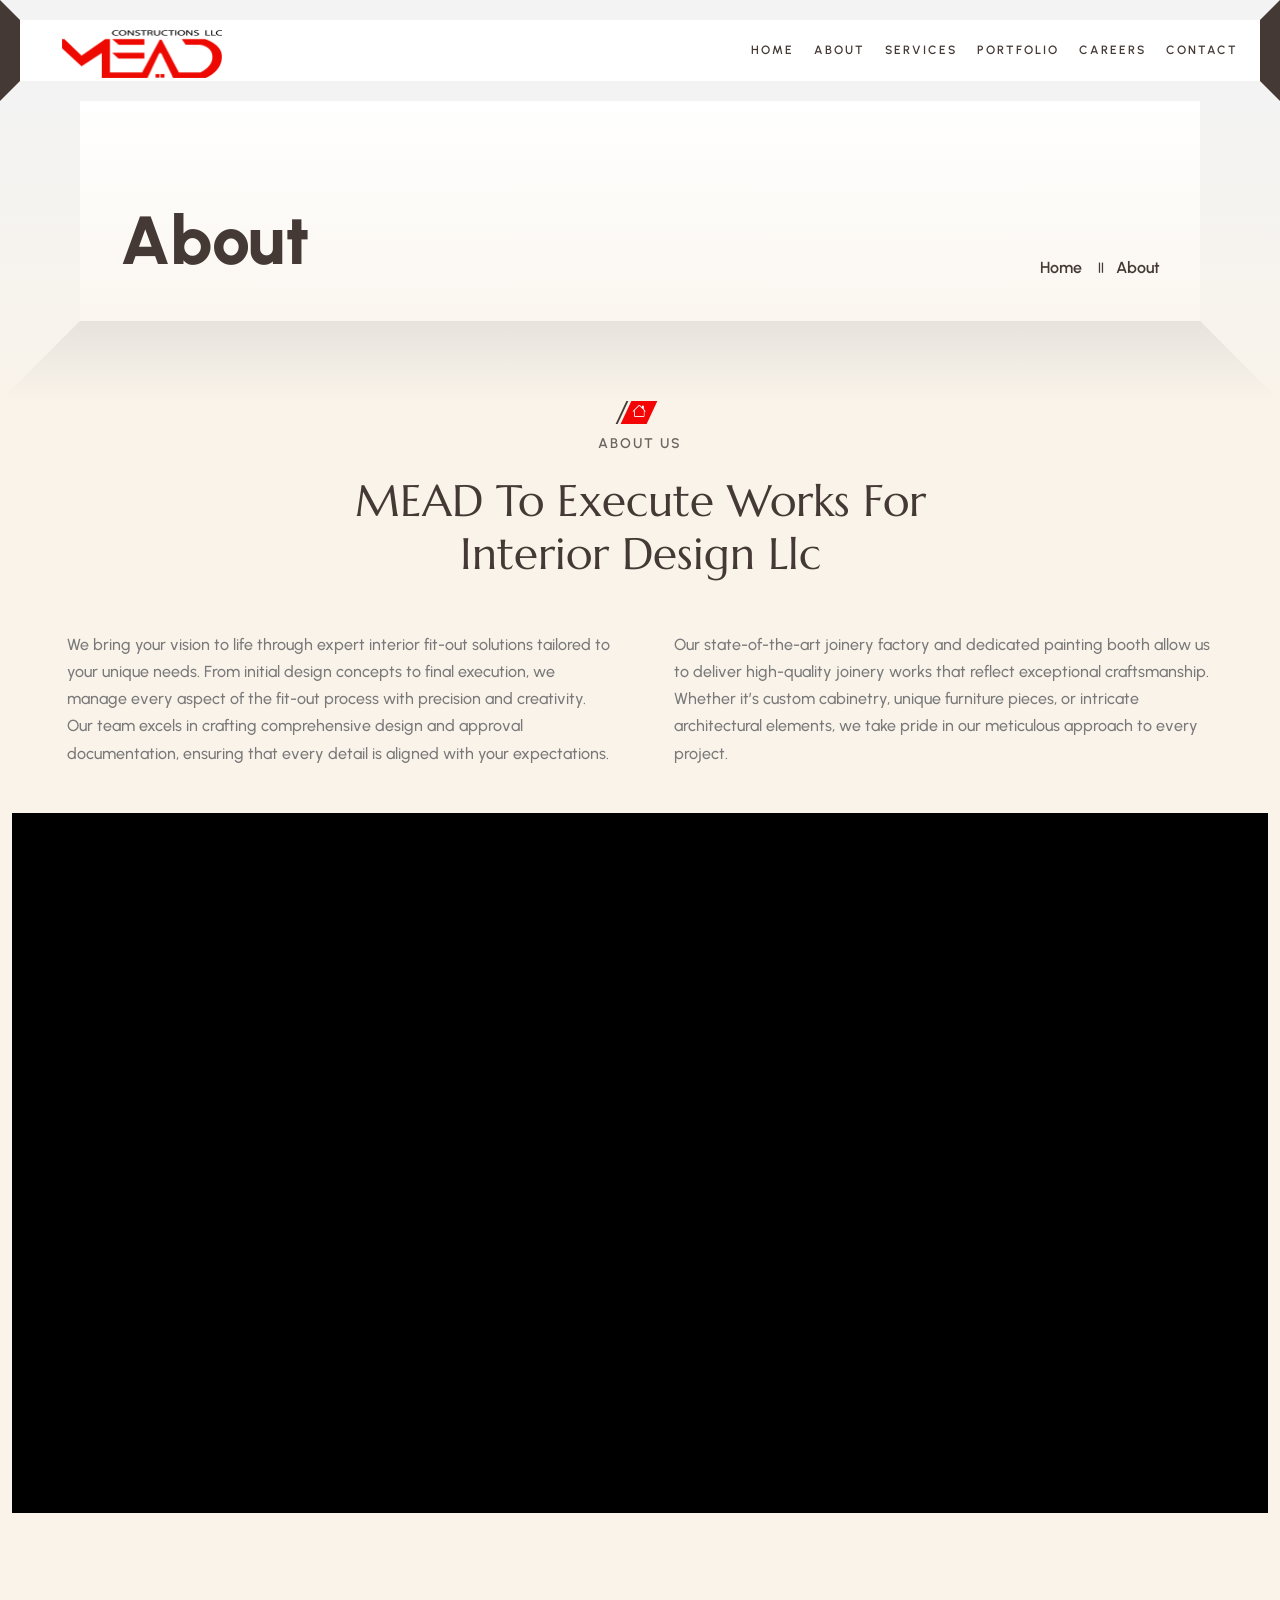
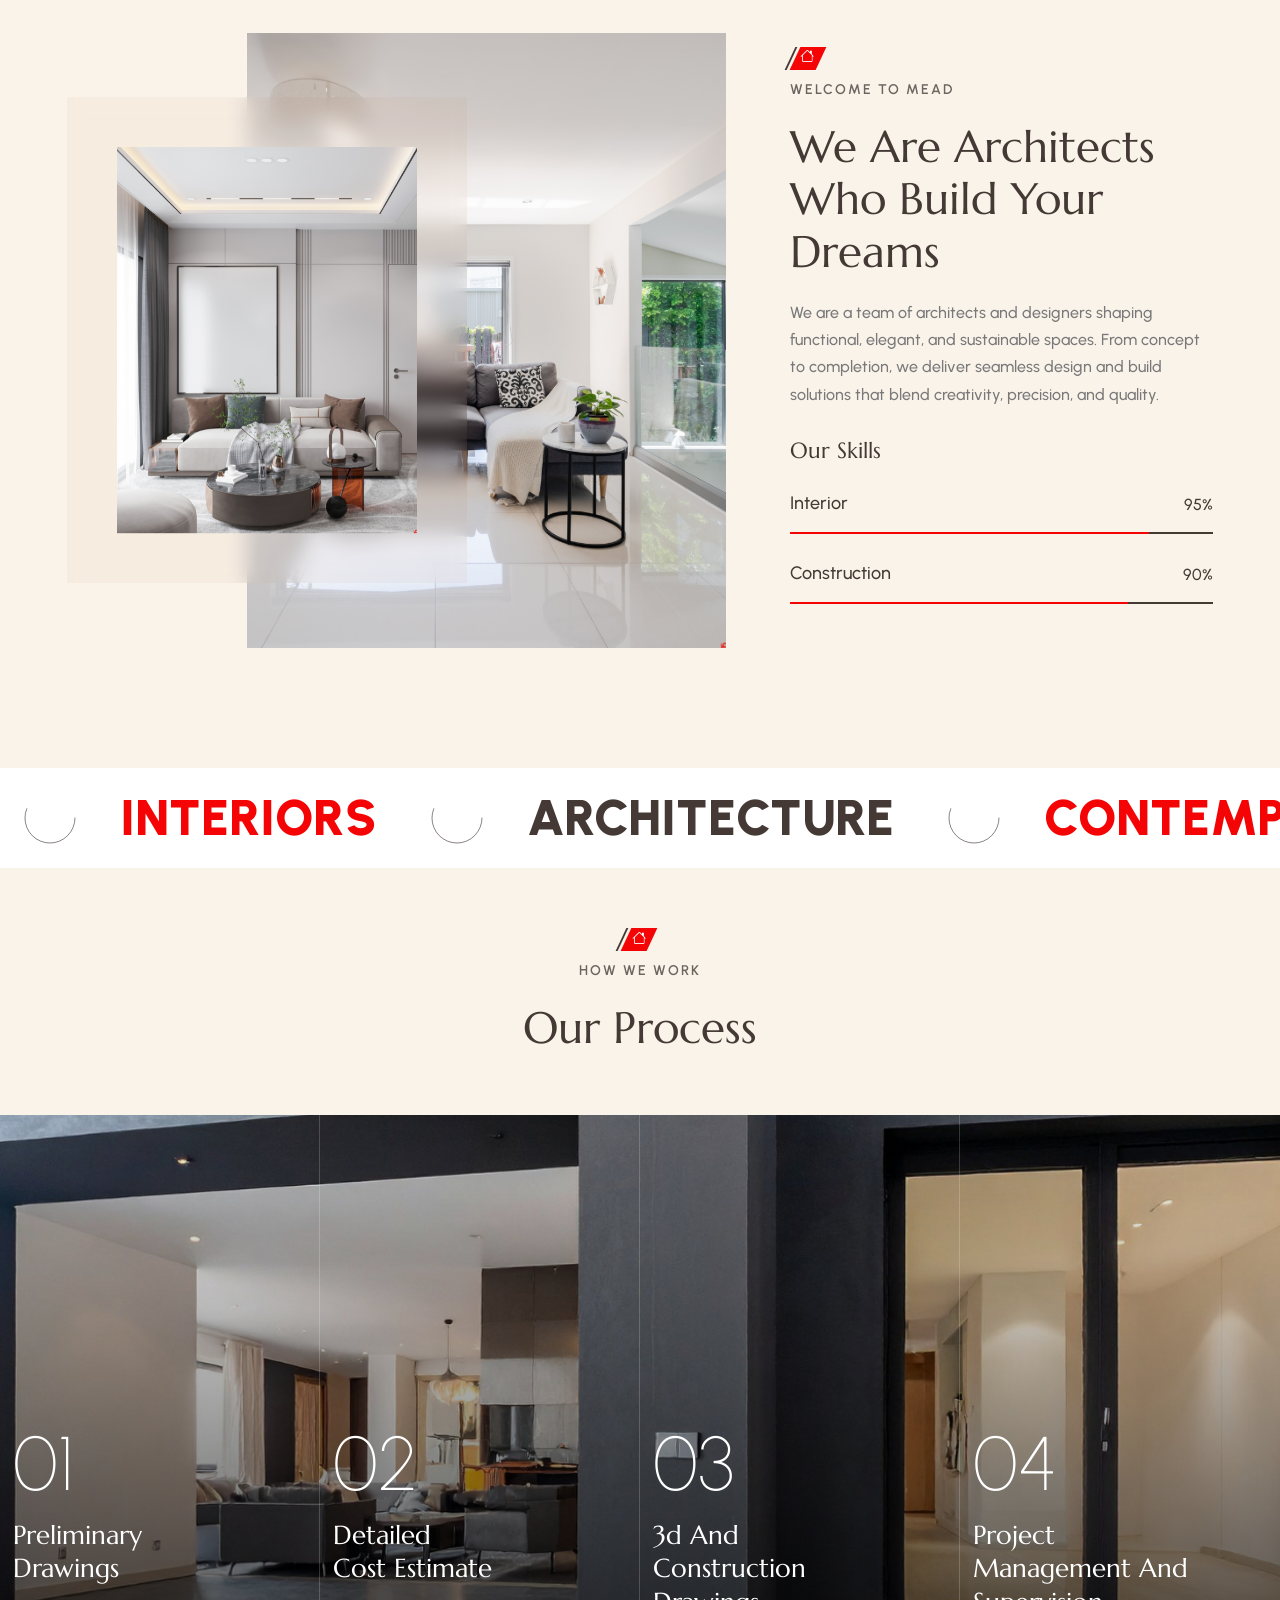
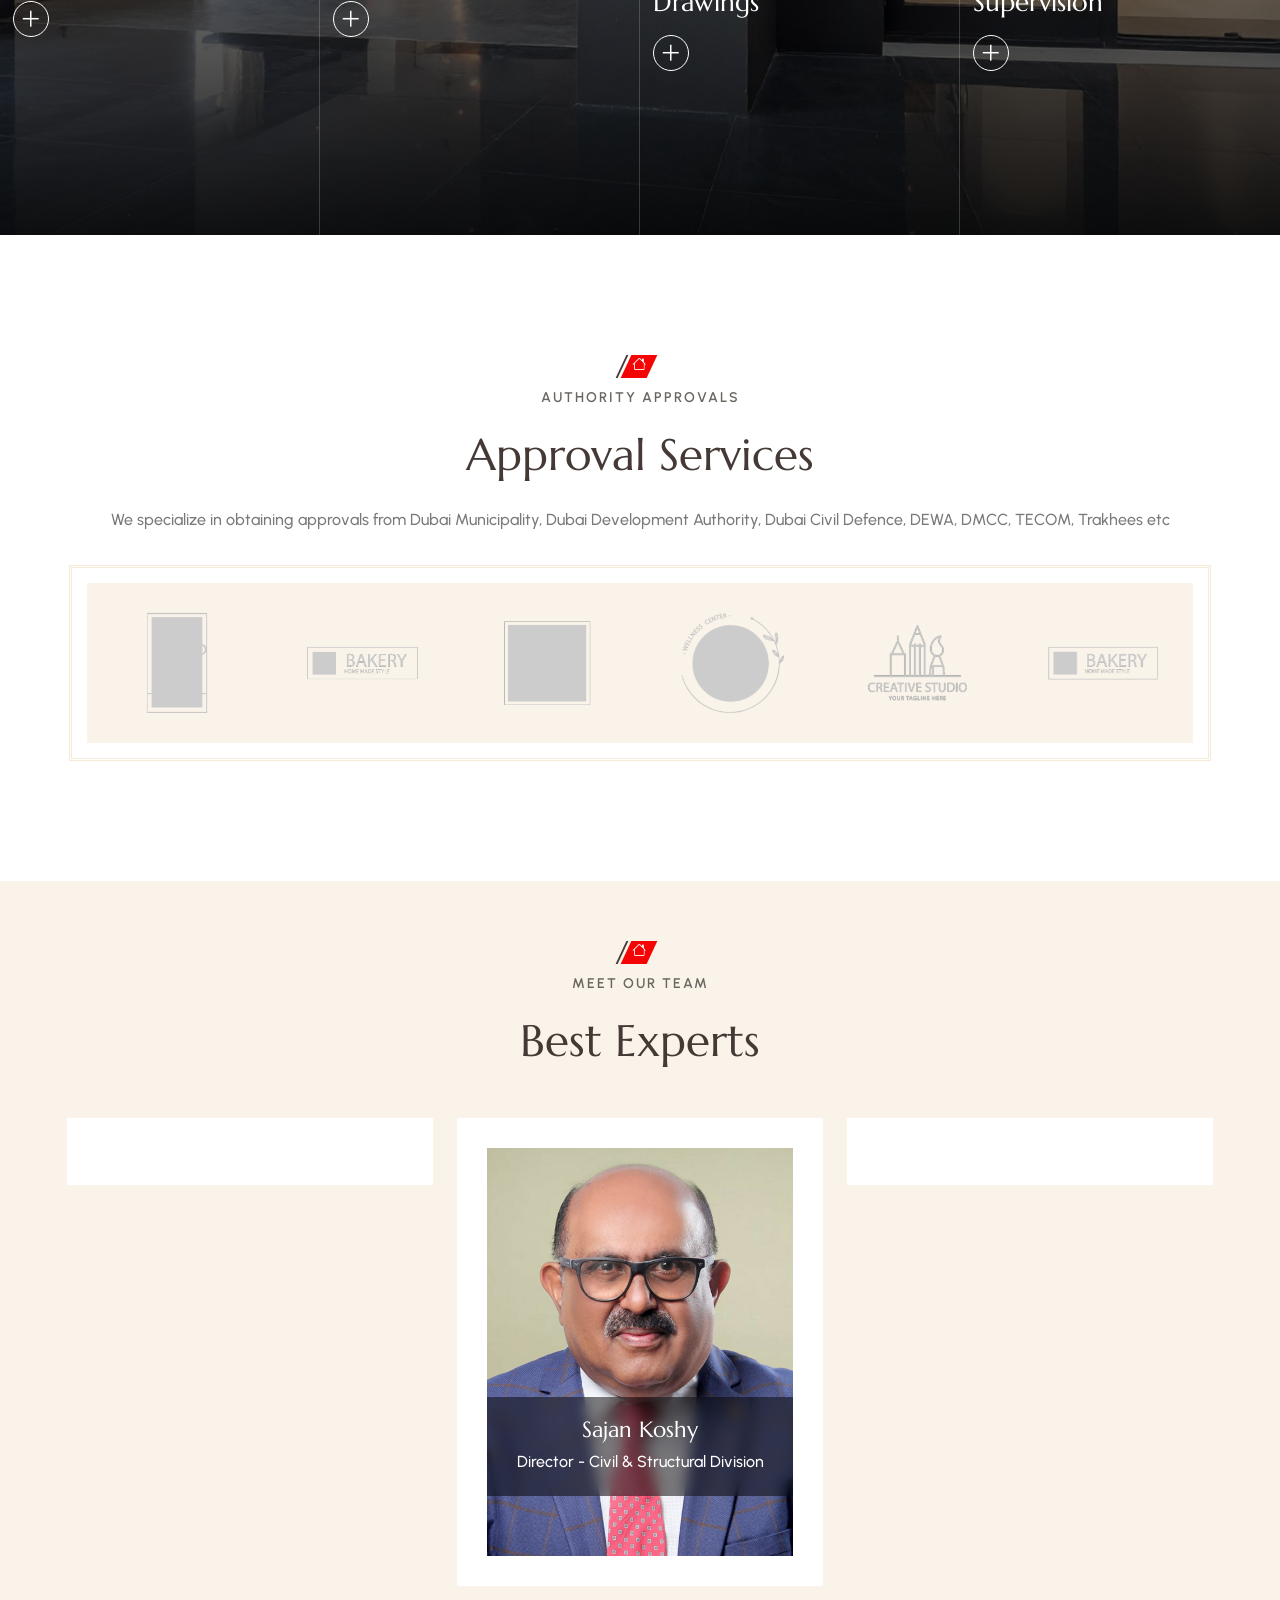
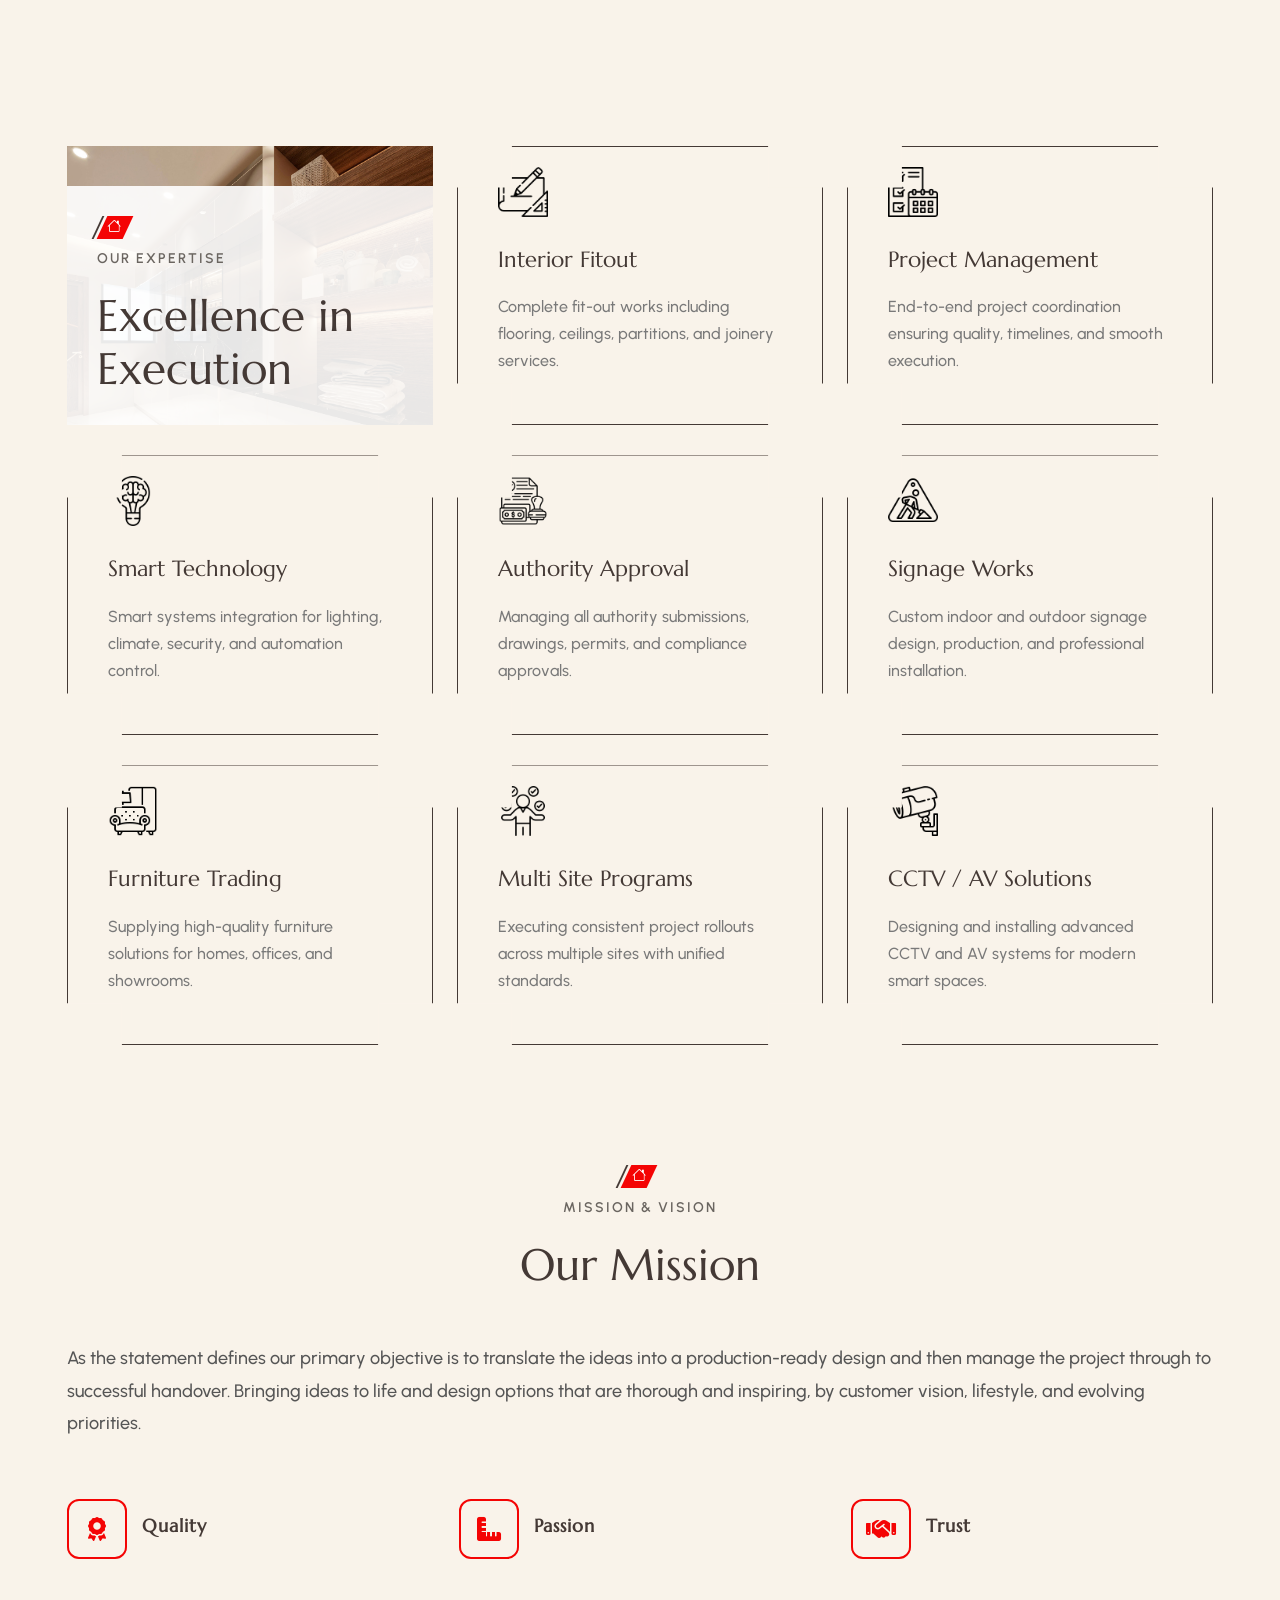
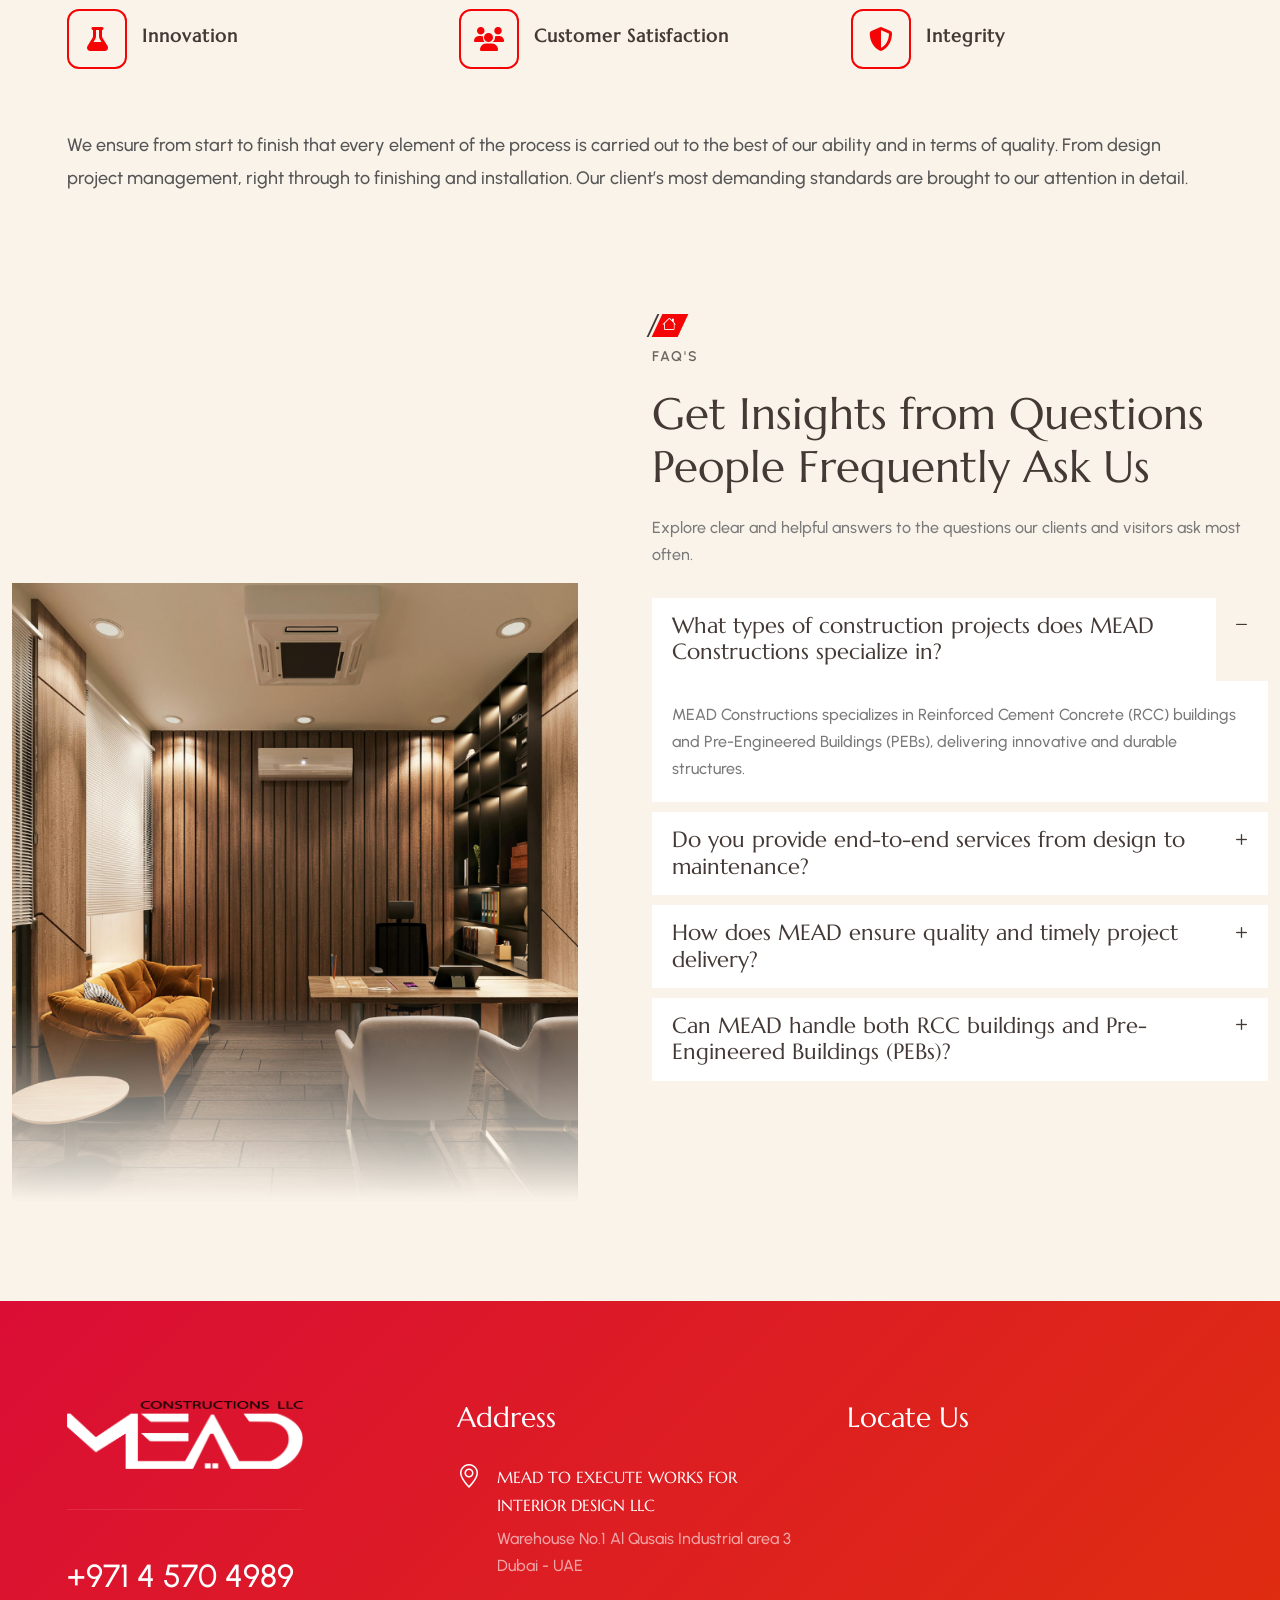
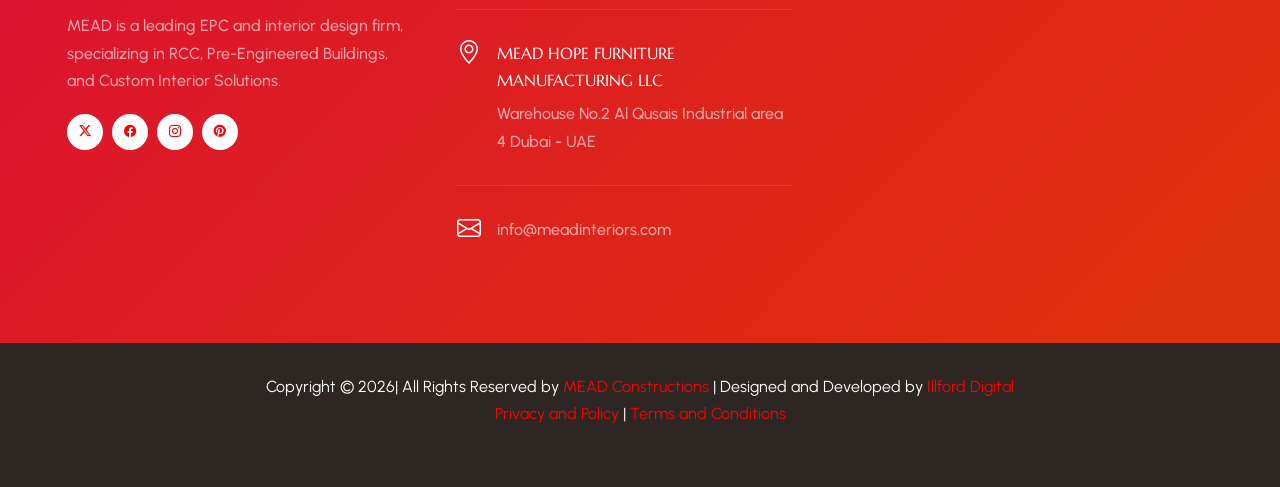
==== about.html @ 0c6e7ac3 "vommit" ====
<!DOCTYPE html>
<html lang="en">

<head>
    <!-- META -->
    <meta charset="utf-8">
    <meta http-equiv="X-UA-Compatible" content="IE=edge">
    <meta name="keywords" content="">
    <meta name="author" content="">
    <meta name="robots" content="">
    <meta name="description" content="">

    <!-- FAVICONS ICON -->
    <link rel="apple-touch-icon" sizes="180x180" href="images/apple-touch-icon-v2.png">
    <link rel="icon" type="image/png" sizes="32x32" href="images/favicon-32x32-v2.png">
    <link rel="icon" type="image/png" sizes="16x16" href="images/favicon-16x16.png">

    <!-- PAGE TITLE HERE -->
    <title>MEAD</title>

    <!-- MOBILE SPECIFIC -->
    <meta name="viewport" content="width=device-width, initial-scale=1">

    <link rel="stylesheet" href="css/bootstrap.min.css"><!-- BOOTSTRAP STYLE SHEET -->
    <link rel="stylesheet" href="css/font-awesome.min.css"><!-- FONTAWESOME STYLE SHEET -->
    <link rel="stylesheet" href="css/owl.carousel.min.css"><!-- OWL CAROUSEL STYLE SHEET -->
    <link rel="stylesheet" href="css/magnific-popup.min.css"><!-- MAGNIFIC POPUP STYLE SHEET -->
    <link rel="stylesheet" href="css/swiper-bundle.min.css"><!-- Link Swiper's CSS -->
    <link rel="stylesheet" href="css/style.css"><!-- MAIN STYLE SHEET -->
    <link rel="stylesheet" href="css/bootstrap-icons.css"><!-- BOOTSTRAP ICON STYLE SHEET -->
    <link rel="stylesheet" href="css/lc_lightbox.css"><!-- Lc light box popup -->
    <link rel="stylesheet" href="css/bootstrap-slider.min.css"><!-- Price Range Slider -->
<style>
    .loading-area{
    position: fixed;
    inset: 0;
    background: #ffffff;
    display: flex;
    align-items: center;
    justify-content: center;
    z-index: 9999;
}

/* remove absolute positioning */
.loading-pic{
    position: relative;
}

/* Spinner */
.loader{
    width: 50px;
    height: 50px;
    border: 5px solid #f3f3f3;
    border-top: 5px solid #e10600;
    border-radius: 50%;
    animation: spin 1s linear infinite;
}

@keyframes spin{
    0%{ transform: rotate(0deg); }
    100%{ transform: rotate(360deg); }
}

.icon-box-style-three-wrap .icon-box-style-three {
    padding: 20px 40px;
}

 @media (max-width: 1024px) {
    .heading .above, .heading .below {
        display: block;
                font-size: 30px;
    }

    .acd-bx.enabled .section:not(.open) h2.heading .above, .acd-bx.enabled .section:not(.open) h2.heading .below {
    display: block;
    }
}
</style>
</head>

<body>

    <!-- LOADING AREA START ===== -->
    <div class="loading-area">
        <div class="loading-box"></div>
        <div class="loading-pic">
            <div class="loader"></div>
        </div>
    </div>
    <!-- LOADING AREA  END ====== -->

    <!-- Curser Pointer -->
    <div class="cursor"></div>
    <div class="cursor2"></div>

    <div class="page-wraper">

        <!-- HEADER START -->
        <header class="sticky-header site-header header-style-2 mobile-sider-drawer-menu">
            <div class="main-bar-wraper  navbar-expand-lg">
                <div class="main-bar">

                    <div class="container-fluid clearfix">

                        <div class="logo-header">
                            <div class="logo-header-inner logo-header-one">
                                <a href="index.html">
                                    <img src="images/red-logo.png" alt="">
                                </a>
                            </div>
                        </div>


                        <ul class="company-site-info">
                            <li><i class="bi bi-phone"></i><a href="tel:+97145704989" style="cursor: pointer;">+971 4
                                    570 4989</a></li>
                            <li><i class="bi bi-envelope"></i><a href="mailto:info@meadinteriors.com"
                                    style="cursor: pointer;">info@meadinteriors.com</a></li>
                        </ul>


                        <!-- NAV Toggle Button -->
                        <button id="mobile-side-drawer" data-target=".header-nav" data-toggle="collapse" type="button"
                            class="navbar-toggler collapsed">
                            <span class="sr-only">Toggle navigation</span>
                            <span class="icon-bar icon-bar-first"></span>
                            <span class="icon-bar icon-bar-two"></span>
                            <span class="icon-bar icon-bar-three"></span>
                        </button>

                        <!-- MAIN Vav -->
                        <div class="nav-animation header-nav navbar-collapse collapse d-flex justify-content-end">

                             <ul class=" nav navbar-nav">
                                <li><a href="index.html">Home</a></li>
                                  <li><a href="about.html">About</a></li>
                              
                                        <!-- <li class="menu-arrow"><a href="services.html">Services</a></li> -->

                                   <!-- <li class="has-child"><a href="javascript:;">Interiors</a>
                                    <ul class="sub-menu">
                                        <li><a href="service-detail.html">Interior Design</a></li>
                                        <li><a href="service-detail.html">Smart Space</a></li>
                                      <li><a href="service-detail.html">Furnture</a></li>
                                      <li><a href="service-detail.html">Joinery</a></li>
                                    </ul>                                                                 
                                </li>
                                   <li class="has-child"><a href="javascript:;">Construction</a>
                                    <ul class="sub-menu">
                                        <li><a href="service-detail.html">Engineering, Procurement & Construction (EPC)</a></li>
                                        <li><a href="service-detail.html">Pre-Engineered Building (PEB) Systems</a></li>
                                        <li><a href="service-detail.html">Civil & Structural Works</a></li>
                                        <li><a href="service-detail.html">Architecture & Design</a></li>
                                        <li><a href="service-detail.html">Interior Design & Fit-Out</a></li>
                                        <li><a href="service-detail.html">Maintenance & Facility Management</a></li>
                                    </ul>                                                                 
                                </li> -->


                                 <li class="has-child">
                                    <a href="javascript:;">Services</a>
                                    <ul class="sub-menu">

                                        <li><a href="javascript:;">Interiors</a>
                                            <ul class="sub-menu">
                                                <li><a href="interiors.html#residential-interior-design">Residential Interior Design</a></li>
                                                <li><a href="interiors.html#commercial-interior-fit-outs">Commercial Interior Fit-Outs</a></li>
                                                  <li><a href="interiors.html#modular-kitchen-solutions">Modular Kitchen Solutions</a></li>
                                                    <li><a href="interiors.html#bedroom-and-wardrobe-design">Bedroom & Wardrobe Design</a></li>
                                                      <li><a href="interiors.html#false-ceiling-and-lighting-design">False Ceiling & Lighting Design</a></li>
                                                        <li><a href="interiors.html#renovation-and-remodeling-services">Renovation & Remodeling Services</a></li>
                                            </ul>
                                        </li>

                                        <li><a href="javascript:;">Constructions</a>
                                            <ul class="sub-menu">
                                                <li><a href="constructions.html#residential-construction">Residential Construction</a></li>
                                                <li><a href="constructions.html#commercial-construction">Commercial Construction</a></li>
                                                   <li><a href="constructions.html#turnkey-construction-projects">Turnkey Construction Projects</a></li>
                                                      <li><a href="constructions.html#structural-and-civil-works">Structural & Civil Works</a></li>
                                                         <li><a href="constructions.html#renovation-and-extension-projects">Renovation & Extension Projects</a></li>
                                                       <li><a href="constructions.html#project-management-and-consulting">Project Management & Consulting</a></li>
                                            </ul>
                                        </li>                                              
                                    </ul>                                
                                </li>



                                <li><a href="project.html">Portfolio</a></li>
                                <li><a href="career.html">Careers</a></li>
                                
                                <li><a href="contact.html">Contact</a></li>

                                </ul>
                                </div>




                                    <!-- SITE Search -->
                                    <div id="search">
                                        <span class="close-btn">X</span>
                                        <form role="search" id="searchform" action="/search" method="get"
                                            class="radius-xl">
                                            <div class="input-group">
                                                <input class="form-control" value="" name="q" type="search"
                                                    placeholder="Search...">
                                                <span class="input-group-append">
                                                    <button type="button" class="search-btn">
                                                        <i class="bi bi-search"></i>
                                                    </button>
                                                </span>
                                            </div>
                                        </form>
                                    </div>

                        </div>

                    </div>
                </div>
                <!-- Sidebar popup Item -->
                <!-- <div class="xs-sidebar-group info-group">
                <div class="xs-overlay xs-bg-black"></div>
                <div class="xs-sidebar-widget">

                    <div class="sidebar-widget-container">
                        <div class="widget-heading">
                            <a href="#" class="close-side-widget">
                                <i class="bi bi-x-square-fill"></i>
                            </a>
                        </div>

                        <div class="sidebar-textwidget"> -->

                <!-- Sidebar Info Content -->
                <!-- <div class="sidebar-info-contents">
                                <div class="content-inner">
                                    <div class="content-box">

                                        <div class="cart-dropdown-item-wraper">
                                            <div class="nav-cart-content">
                                                
                                                <div class="nav-cart-items">
                                                    <div class="nav-cart-item">
                                                        <div class="nav-cart-item-image">
                                                            <a href="shop-detail.html"><img src="images/cart/pic-1.jpg" alt="p-1"></a>
                                                        </div>
                                                        <div class="nav-cart-item-desc">
                                                            <span class="nav-cart-item-price"><strong>2</strong> x $ 19.99</span>
                                                            <a href="shop-detail.html">Potted plants with shelf and chair</a>
                                                            <a href="shop-detail.html" class="nav-cart-item-quantity radius-sm">x</a>
                                                        </div>
                                                    </div>
                                                    <div class="nav-cart-item">
                                                        <div class="nav-cart-item-image">
                                                            <a href="shop-detail.html"><img src="images/cart/pic-2.jpg" alt="p-2"></a>
                                                        </div>
                                                        <div class="nav-cart-item-desc">
                                                            <span class="nav-cart-item-price"><strong>1</strong> x $ 24.99</span>
                                                            <a href="shop-detail.html">Elegant plants decoration vase</a>
                                                            <a href="shop-detail.html" class="nav-cart-item-quantity radius-sm">x</a>
                                                        </div>
                                                    </div>
                                                    <div class="nav-cart-item">
                                                        <div class="nav-cart-item-image">
                                                            <a href="shop-detail.html"><img src="images/cart/pic-3.jpg" alt="p-1"></a>
                                                        </div>
                                                        <div class="nav-cart-item-desc">
                                                            <span class="nav-cart-item-price"><strong>2</strong> x $ 19.99</span>
                                                            <a href="shop-detail.html">Round plants decoration vase</a>
                                                            <a href="shop-detail.html" class="nav-cart-item-quantity radius-sm">x</a>
                                                        </div>
                                                    </div>
                                                    <div class="nav-cart-item">
                                                        <div class="nav-cart-item-image">
                                                            <a href="shop-detail.html"><img src="images/cart/pic-4.jpg" alt="p-2"></a>
                                                        </div>
                                                        <div class="nav-cart-item-desc">
                                                            <span class="nav-cart-item-price"><strong>1</strong> x $ 24.99</span>
                                                            <a href="shop-detail.html">Plant pot on stairs interior design</a>
                                                            <a href="shop-detail.html" class="nav-cart-item-quantity radius-sm">x</a>
                                                        </div>
                                                    </div>
                                                </div>

                                                <div class="nav-cart-title p-tb10 p-lr15 d-flex">
                                                    <h4  class="m-a0">Subtotal:</h4>
                                                    <h5 class="m-a0">$67.97</h5>
                                                </div>

                                                <div class="nav-cart-action d-flex justify-content-start">
                                                    <a href="shop-detail.html" class="site-button">View Cart</a>
                                                    <a href="shop-detail.html" class="site-button-secondry" >Checkout </a>
                                                </div>

                                            </div>
                                        </div> 
                                        
                                    </div>
                                </div>
                            </div> -->

                <!-- </div>

                    </div>
                </div>
            </div> -->
                <!--End Sidebar popup Item -->
        </header>
        <!-- HEADER END -->


        <!-- CONTENT START -->
        <div class="page-content">

            <!-- INNER PAGE BANNER -->
            <div class="wt-bnr-inr overlay-wraper bg-center">
                <div class="overlay-main innr-bnr-olay"></div>
                <div class="wt-bnr-inr-entry">
                    <div class="banner-title-outer">
                        <div class="banner-title-name">
                            <h2 class="wt-title">About</h2>
                        </div>
                        <!-- BREADCRUMB ROW -->
                        <div>
                            <ul class="wt-breadcrumb breadcrumb-style-2">
                                <li><a href="index.html">Home</a></li>
                                <li>About</li>
                            </ul>
                        </div>
                    </div>
                    <!-- BREADCRUMB ROW END -->
                </div>
            </div>
            <!-- INNER PAGE BANNER END -->

            <!--About Some info Sction-->
            <div class="twm-abt2-s-info">

                          <div class="container">
                    <!-- TITLE START-->
                    <div class="section-head center wt-small-separator-outer">
                        <div class="wt-small-separator site-text-primary">
                            <i class="bi bi-house"></i>
                            <div>About Us</div>
                        </div>
                        <h2 class="wt-title title_split_anim">MEAD To Execute Works For Interior Design Llc</h2>
                    </div>
                    <!-- TITLE END-->
                </div>
<style>
    .twm-abt2-certi-info{
            padding: 0;    padding-bottom: 30px;
    }

    @media only screen and (max-width: 768px) {

        .twm-abt2-s-info {
        padding: 20px 12px;
    }

    .about-max-two-position{
        display: none;
    }

}
</style>

                <div class="container">
                    <div class="twm-abt2-certi-info">
                        <!-- <h2 class="title">Our Company</h2> -->
                        <div class="twm-abt2-certi-info-detail">
                            <p>We bring your vision to life through expert interior fit-out solutions tailored to your unique needs. From initial design
concepts to final execution, we manage every aspect of the fit-out process with precision and creativity. Our team
excels in crafting comprehensive design and approval documentation, ensuring that every detail is aligned with your
expectations.
                            </p>
                            <p>Our state-of-the-art joinery factory and dedicated painting booth allow us to deliver high-quality joinery works that
reflect exceptional craftsmanship. Whether it’s custom cabinetry, unique furniture pieces, or intricate architectural elements, we take pride in our meticulous approach to every project.
                            </p>
                        </div>
                    </div>
                </div>
                <div class="twm-abt2-s-info-media  parallax-section">
                    <div class="parallax-image" style="background-image: url(images/background/ab2.png);"></div>
                </div>
                <!-- <div class="twm-abt2-certi">
                    <ul class="twm-abt2-certi-list-bx">
                        <li>
                            <div class="twm-abt2-certi-list">
                                <span>01</span>
                                <h4 class="title">Construction Document Technologist</h4>
                            </div>
                        </li>
                        <li>
                            <div class="twm-abt2-certi-list">
                                <span>02</span>
                                <h4 class="title">Registered Roof Observer</h4>
                            </div>
                        </li>
                        <li>
                            <div class="twm-abt2-certi-list">
                                <span>03</span>
                                <h4 class="title">Professional Engineer</h4>
                            </div>
                        </li>
                        <li>
                            <div class="twm-abt2-certi-list">
                                <span>04</span>
                                <h4 class="title">Registered Roof Consultant</h4>
                            </div>
                        </li>
                        <li>
                            <div class="twm-abt2-certi-list">
                                <span>05</span>
                                <h4 class="title">Certified Eifs Inspector</h4>
                            </div>
                        </li>
                    </ul>
                </div> -->

            </div>
            <!--About Some info Sction-->

            <!-- ABOUT ONE SECTION START -->
            <div class="section-full p-t120  p-b90  about-section-one-wrap">
                <div class="about-section-one">
                    <div class="container">
                        <div class="section-content">
                            <div class="row">

                                <div class="col-lg-7 col-md-12 m-b30 about-max-two-position">
                                    <div class="about-max-two">
                                        <div class="about-max-two-media"><img src="images/about/pic.png" alt=""></div>
                                        <div class="about-max-two-media2-wrap">
                                            <div class="about-max-two-media2">
                                                <img src="images/about/s-pic.png" alt="">
                                            </div>
                                        </div>

                                    </div>
                                </div>

                                <div class="col-lg-5 col-md-12 m-b30">
                                    <div class="about-section-two-right">
                                        <!-- TITLE START-->
                                        <div class="section-head left wt-small-separator-outer">
                                            <div class="wt-small-separator site-text-primary">
                                                <i class="bi bi-house"></i>
                                                <div>WELCOME TO MEAD</div>
                                            </div>
                                            <h2 class="title_split_anim">We Are Architects Who Build Your Dreams</h2>
                                            <p>We are a team of architects and designers shaping functional, elegant,
                                                and sustainable spaces. From concept to completion, we deliver seamless
                                                design and build solutions that blend creativity, precision, and
                                                quality.</p>

                                        </div>
                                        <!-- TITLE END-->
                                        <div class="our-skills-item-wrap wow">
                                            <h3 class="twm-title">Our Skills </h3>
                                            <div class="row">

                                                <!-- <div class="col-md-12 m-b30">
                                                    <div class="our-skills-item">
                                                        <span class="progressText">Architecture</span>
                                                        <div class="progress-box">
                                                            <div class="progress">
                                                                <div class="progress-bar wow progress-bar-anim site-bg-primary"
                                                                    data-wow-delay="0ms" data-wow-duration="2000ms"
                                                                    role="progressbar"
                                                                    style="--progress-bar-count: 85%">
                                                                    <span>85%</span>
                                                                </div>
                                                            </div>
                                                        </div>
                                                    </div>
                                                </div> -->

                                                <div class="col-md-12 m-b30">
                                                    <div class="our-skills-item">
                                                        <span class="progressText">Interior</span>
                                                        <div class="progress-box">
                                                            <div class="progress">
                                                                <div class="progress-bar wow progress-bar-anim site-bg-primary"
                                                                    data-wow-delay="0ms" data-wow-duration="2000ms"
                                                                    role="progressbar"
                                                                    style="--progress-bar-count: 85%">
                                                                    <span>95%</span>
                                                                </div>
                                                            </div>
                                                        </div>
                                                    </div>
                                                </div>

                                                <div class="col-md-12 m-b30">
                                                    <div class="our-skills-item">
                                                        <span class="progressText">Construction</span>
                                                        <div class="progress-box">
                                                            <div class="progress">
                                                                <div class="progress-bar wow progress-bar-anim site-bg-primary"
                                                                    data-wow-delay="0ms" data-wow-duration="2000ms"
                                                                    role="progressbar"
                                                                    style="--progress-bar-count: 80%">
                                                                    <span>90%</span>
                                                                </div>
                                                            </div>
                                                        </div>
                                                    </div>
                                                </div>

                                            </div>
                                        </div>

                                        <!-- <a href="services.html" class="site-button">Read More</a> -->
                                    </div>

                                </div>

                            </div>
                        </div>
                    </div>
                </div>
            </div>
            <!-- ABOUT ONE SECTION END -->

            <!-- category Section -->
            <div class="section-full twm-category-carousal2-area">
                <div class="owl-carousel twm-category-carousal-slider">
                    <!-- COLUMN 1 -->
                    <div class="item">
                        <div class="twm_category_bx cursor-scale wow fadeInDown" data-wow-duration="1000ms">
                            <span class="ao-our-categori-icon">
                                <svg viewBox="0 0 800 800" xmlns="http://www.w3.org/2000/svg">
                                    <circle class="spin2" cx="400" cy="400" fill="none" r="200" stroke-width="50"
                                        stroke="#E387FF" stroke-dasharray="700 1400" stroke-linecap="round" />
                                </svg>
                            </span>
                            <div class="twm-category-name">Interiors</div>
                        </div>
                    </div>
                    <!-- COLUMN 2 -->
                    <div class="item">
                        <div class="twm_category_bx cursor-scale wow fadeInDown" data-wow-duration="1000ms">
                            <span class="ao-our-categori-icon">
                                <svg viewBox="0 0 800 800" xmlns="http://www.w3.org/2000/svg">
                                    <circle class="spin2" cx="400" cy="400" fill="none" r="200" stroke-width="50"
                                        stroke="#E387FF" stroke-dasharray="700 1400" stroke-linecap="round" />
                                </svg>
                            </span>
                            <div class="twm-category-name">Architecture</div>
                        </div>
                    </div>
                    <!-- COLUMN 3 -->
                    <div class="item">
                        <div class="twm_category_bx cursor-scale wow fadeInDown" data-wow-duration="1000ms">
                            <span class="ao-our-categori-icon">
                                <svg viewBox="0 0 800 800" xmlns="http://www.w3.org/2000/svg">
                                    <circle class="spin2" cx="400" cy="400" fill="none" r="200" stroke-width="50"
                                        stroke="#E387FF" stroke-dasharray="700 1400" stroke-linecap="round" />
                                </svg>
                            </span>
                            <div class="twm-category-name">Contemporary</div>
                        </div>
                    </div>
                    <!-- COLUMN 4 -->
                    <div class="item">
                        <div class="twm_category_bx cursor-scale wow fadeInDown" data-wow-duration="1000ms">
                            <span class="ao-our-categori-icon">
                                <svg viewBox="0 0 800 800" xmlns="http://www.w3.org/2000/svg">
                                    <circle class="spin2" cx="400" cy="400" fill="none" r="200" stroke-width="50"
                                        stroke="#E387FF" stroke-dasharray="700 1400" stroke-linecap="round" />
                                </svg>
                            </span>
                            <div class="twm-category-name">EPC Works</div>
                        </div>
                    </div>
                    <!-- COLUMN 5 -->
                    <div class="item">
                        <div class="twm_category_bx cursor-scale wow fadeInDown" data-wow-duration="1000ms">
                            <span class="ao-our-categori-icon">
                                <svg viewBox="0 0 800 800" xmlns="http://www.w3.org/2000/svg">
                                    <circle class="spin2" cx="400" cy="400" fill="none" r="200" stroke-width="50"
                                        stroke="#E387FF" stroke-dasharray="700 1400" stroke-linecap="round" />
                                </svg>
                            </span>
                            <div class="twm-category-name">Villas</div>
                        </div>
                    </div>
                    <!-- COLUMN 6 -->
                    <div class="item">
                        <div class="twm_category_bx cursor-scale wow fadeInDown" data-wow-duration="1000ms">
                            <span class="ao-our-categori-icon">
                                <svg viewBox="0 0 800 800" xmlns="http://www.w3.org/2000/svg">
                                    <circle class="spin2" cx="400" cy="400" fill="none" r="200" stroke-width="50"
                                        stroke="#E387FF" stroke-dasharray="700 1400" stroke-linecap="round" />
                                </svg>
                            </span>
                            <div class="twm-category-name">Residences</div>
                        </div>
                    </div>
                    <!-- COLUMN 7 -->
                    <div class="item">
                        <div class="twm_category_bx cursor-scale wow fadeInDown" data-wow-duration="1000ms">
                            <span class="ao-our-categori-icon">
                                <svg viewBox="0 0 800 800" xmlns="http://www.w3.org/2000/svg">
                                    <circle class="spin2" cx="400" cy="400" fill="none" r="200" stroke-width="50"
                                        stroke="#E387FF" stroke-dasharray="700 1400" stroke-linecap="round" />
                                </svg>
                            </span>
                            <div class="twm-category-name">Living Room</div>
                        </div>
                    </div>
                    <!-- COLUMN 8 -->
                    <div class="item">
                        <div class="twm_category_bx cursor-scale wow fadeInDown" data-wow-duration="1000ms">
                            <span class="ao-our-categori-icon">
                                <svg viewBox="0 0 800 800" xmlns="http://www.w3.org/2000/svg">
                                    <circle class="spin2" cx="400" cy="400" fill="none" r="200" stroke-width="50"
                                        stroke="#E387FF" stroke-dasharray="700 1400" stroke-linecap="round" />
                                </svg>
                            </span>
                            <div class="twm-category-name">Furniture & Decoration</div>
                        </div>
                    </div>
                    <!-- COLUMN 9 -->
                    <div class="item">
                        <div class="twm_category_bx cursor-scale wow fadeInDown" data-wow-duration="1000ms">
                            <span class="ao-our-categori-icon">
                                <svg viewBox="0 0 800 800" xmlns="http://www.w3.org/2000/svg">
                                    <circle class="spin2" cx="400" cy="400" fill="none" r="200" stroke-width="50"
                                        stroke="#E387FF" stroke-dasharray="700 1400" stroke-linecap="round" />
                                </svg>
                            </span>
                            <div class="twm-category-name">Floor Plan</div>
                        </div>
                    </div>
                </div>
            </div>
            <!-- category End -->


<!--------start our process---->

            <div class="section-full p-t60 p-b10 ">
      <div class="container">
                    <!-- TITLE START-->
                    <div class="section-head center wt-small-separator-outer">
                        <div class="wt-small-separator site-text-primary">
                            <i class="bi bi-house"></i>
                            <div>How We Work</div>
                        </div>
                        <h2 class="wt-title title_split_anim">Our Process</h2>
                    </div>
                    <!-- TITLE END-->
                </div>
</div>


            <!-- OUR VALUE SECTION START -->
            <div class="twm-acd-st-1">
                <div class="acd-bx" data-background="images/acd-bg/pic1.png"
                    style="background-image: url(&quot;images/acd-bg/pic1.png&quot;);">
                    <div class="twm-acd-overlay"></div>

                    <article class="section" data-background="images/acd-bg/pic1.png">
                        <span class="close">
                            <span class="cross">
                                <span class="a"></span>
                                <span class="b"></span>
                            </span>
                        </span>
                        <h2 class="heading"><span class="above">01</span>Preliminary<br> Drawings<span class="below">+</span>
                        </h2>
                        <div class="inside-content"><br>
                            Preliminary drawings are prepared based on the site
the survey and our design team prepared the design proposals.
                        </div>
                    </article>

                    <article class="section" data-background="images/acd-bg/pic2.png">
                        <span class="close">
                            <span class="cross">
                                <span class="a"></span>
                                <span class="b"></span>
                            </span>
                        </span>
                        <h2 class="heading"><span class="above">02</span>Detailed <br> Cost Estimate<span class="below">+</span>
                        </h2>
                        <div class="inside-content"><br>
                            Cost estimate is furnished based on the client’s
requirements. We specialize in value engineering
and cost effective design solutions
                        </div>
                    </article>

                    <article class="section" data-background="images/acd-bg/pic3.png">
                        <span class="close">
                            <span class="cross">
                                <span class="a"></span>
                                <span class="b"></span>
                            </span>
                        </span>
                        <h2 class="heading"><span class="above">03</span>3d And Construction Drawings<span class="below">+</span>
                        </h2>
                        <div class="inside-content">
                            We have the expertise to handle all approval processes within
the UAE, including managing approved quotations, detailed
drawings, 3D models, construction, and approval drawings.
                        </div>
                    </article>

                    <article class="section" data-background="images/acd-bg/pic4.png">
                        <span class="close">
                            <span class="cross">
                                <span class="a"></span>
                                <span class="b"></span>
                            </span>
                        </span>
                        <h2 class="heading"><span class="above">04</span>Project Management And Supervision
                            <span class="below">+</span>
                        </h2>
                        <div class="inside-content">
                           Our experienced project managers prepare the
project schedules and monitor quality oriented and
timely completion of your projects
                        </div>
                    </article>

                    <!-- <article class="section" data-background="images/acd-bg/pic5.jpg">
                        <span class="close">
                            <span class="cross">
                                <span class="a"></span>
                                <span class="b"></span>
                            </span>
                        </span>
                        <h2 class="heading"><span class="above">05</span>Client <br> Focus<span class="below">+</span>
                        </h2>
                        <div class="inside-content"><br>
                            Tailoring solutions to client needs, prioritizing communication, and ensuring satisfaction
                            at every stage of the project.
                        </div>
                    </article> -->

                    <!-- <article class="section" data-background="images/acd-bg/pic6.jpg">
                        <span class="close">
                            <span class="cross">
                                <span class="a"></span>
                                <span class="b"></span>
                            </span>
                        </span>
                        <h2 class="heading"><span class="above">06</span>Sustainable Practices<span
                                class="below">+</span></h2>
                        <div class="inside-content">
                            Implementing eco-friendly designs and sustainable construction practices to reduce
                            environmental impact and promote long-term efficiency.
                        </div>
                    </article> -->
                </div>
            </div>
            <!-- OUR VALUE SECTION End -->


            <!--------end our process---->


             <div class="section-full  p-t120 p-b90 twm-home-client-carousel-wrap">
                <div class="container">
                    <div class="section-content">
                        <div class="home-client-carousel1-wrap">
                            <!-- TITLE START-->
                            <div class="section-head center wt-small-separator-outer">
                                <div class="wt-small-separator site-text-primary">
                                    <i class="bi bi-house"></i>
                                    <div>Authority Approvals</div>
                                </div>
                                <h2 class="wt-title title_split_anim">Approval Services</h2>
                                <p class="pt-4">We specialize in obtaining approvals from Dubai Municipality, Dubai Development Authority, Dubai
Civil Defence, DEWA, DMCC, TECOM, Trakhees etc</p>
                            </div>
                            <!-- TITLE END-->

                            <!-- Swiper -->
                            <div class="swiper home-client-carousel">
                                <div class="swiper-wrapper">
                                    <div class="swiper-slide">
                                        <div class="ow-client-logo">
                                            <div class="client-logo client-logo-media">
                                                <a href="about-2.html"><img src="images/client-logo/dark/1.png"
                                                        alt=""></a>
                                            </div>
                                        </div>
                                    </div>

                                    <div class="swiper-slide">
                                        <div class="ow-client-logo">
                                            <div class="client-logo client-logo-media">
                                                <a href="about-2.html"><img src="images/client-logo/dark/2.png"
                                                        alt=""></a>
                                            </div>
                                        </div>
                                    </div>

                                    <div class="swiper-slide">
                                        <div class="ow-client-logo">
                                            <div class="client-logo client-logo-media">
                                                <a href="about-2.html"><img src="images/client-logo/dark/3.png"
                                                        alt=""></a>
                                            </div>
                                        </div>
                                    </div>

                                    <div class="swiper-slide">
                                        <div class="ow-client-logo">
                                            <div class="client-logo client-logo-media">
                                                <a href="about-2.html"><img src="images/client-logo/dark/4.png"
                                                        alt=""></a>
                                            </div>
                                        </div>
                                    </div>

                                    <div class="swiper-slide">
                                        <div class="ow-client-logo">
                                            <div class="client-logo client-logo-media">
                                                <a href="about-2.html"><img src="images/client-logo/dark/5.png"
                                                        alt=""></a>
                                            </div>
                                        </div>
                                    </div>

                                    <div class="swiper-slide">
                                        <div class="ow-client-logo">
                                            <div class="client-logo client-logo-media">
                                                <a href="about-2.html"><img src="images/client-logo/dark/6.png"
                                                        alt=""></a>
                                            </div>
                                        </div>
                                    </div>

                                    <div class="swiper-slide">
                                        <div class="ow-client-logo">
                                            <div class="client-logo client-logo-media">
                                                <a href="about-2.html"><img src="images/client-logo/dark/3.png"
                                                        alt=""></a>
                                            </div>
                                        </div>
                                    </div>
                                </div>
                            </div>
                        </div>
                    </div>
                </div>
            </div>

            <!-- OUR TEAM START -->
            <div class="section-full p-t60 p-b10 ">

                <div class="container">
                    <!-- TITLE START-->
                    <div class="section-head center wt-small-separator-outer">
                        <div class="wt-small-separator site-text-primary">
                            <i class="bi bi-house"></i>
                            <div>Meet Our Team</div>
                        </div>
                        <h2 class="wt-title title_split_anim">Best Experts</h2>
                    </div>
                    <!-- TITLE END-->
                </div>

                <div class="container">
                    <div class="section-content">
                        <div class="team-box2-wraper">
                            <div class="row justify-content-center">
                                <!--Column 1-->
                                <div class="col-xl-4 col-lg-4 col-md-6 m-b30">

                                    <div class="team-effect-hvr2">
                                        <div class="team-hvr2-media">
                                            <img src="images/aboutphoto.jpeg" alt="">
                                        </div>

                                        <div class="content-info">
                                            <div class="content-info-inner">

                                                <div class="info-detail">
                                                    <h3 class="wt-title"><a href="our-team-detail.html">Max Ebenezer
                                                            Thomas</a></h3>
                                                    <p class="wt-title-position">Managing Director</p>
                                                </div>
                                                <p class="icon-links">
                                                    <a href="https://www.facebook.com/"><i
                                                            class="bi bi-facebook"></i></a>
                                                    <a href="https://x.com/"><i class="bi bi-twitter-x"></i></a>
                                                    <a href="https://dribbble.com/"><i class="bi bi-dribbble"></i></a>
                                                    <a href="https://in.linkedin.com/"><i
                                                            class="bi bi-linkedin"></i></a>
                                                </p>
                                            </div>
                                        </div>
                                    </div>

                                </div>
                                <!--Column 2-->
                                <div class="col-xl-4 col-lg-4 col-md-6 m-b30">

                                    <div class="team-effect-hvr2">
                                        <div class="team-hvr2-media">
                                            <img src="images/team/pic3.jpg" alt="">
                                        </div>

                                        <div class="content-info">
                                            <div class="content-info-inner">

                                                <div class="info-detail">
                                                    <h3 class="wt-title"><a href="our-team-detail.html">Sajan Koshy</a>
                                                    </h3>
                                                    <p class="wt-title-position">Director - Civil &amp; Structural
                                                        Division</p>
                                                </div>
                                                <p class="icon-links">
                                                    <a href="https://www.facebook.com/"><i
                                                            class="bi bi-facebook"></i></a>
                                                    <a href="https://x.com/"><i class="bi bi-twitter-x"></i></a>
                                                    <a href="https://dribbble.com/"><i class="bi bi-dribbble"></i></a>
                                                    <a href="https://in.linkedin.com/"><i
                                                            class="bi bi-linkedin"></i></a>
                                                </p>

                                            </div>
                                        </div>
                                    </div>

                                </div>
                                <!--Column 3-->
                                <div class="col-xl-4 col-lg-4 col-md-6 m-b30">

                                    <div class="team-effect-hvr2">
                                        <div class="team-hvr2-media">
                                            <img src="images/team/pic4.jpg" alt="">
                                        </div>

                                        <div class="content-info">
                                            <div class="content-info-inner">

                                                <div class="info-detail">
                                                    <h3 class="wt-title"><a href="our-team-detail.html">Beausha
                                                            Satheesan</a></h3>
                                                    <p class="wt-title-position">Director - Architecture &amp; Design
                                                    </p>
                                                </div>
                                                <p class="icon-links">
                                                    <a href="https://www.facebook.com/"><i
                                                            class="bi bi-facebook"></i></a>
                                                    <a href="https://x.com/"><i class="bi bi-twitter-x"></i></a>
                                                    <a href="https://dribbble.com/"><i class="bi bi-dribbble"></i></a>
                                                    <a href="https://in.linkedin.com/"><i
                                                            class="bi bi-linkedin"></i></a>
                                                </p>

                                            </div>
                                        </div>
                                    </div>

                                </div>

                            </div>
                        </div>
                    </div>
                </div>

            </div>
            <!-- OUR TEAM SECTION END -->

            <!-- WHAT WE DO SECTION START -->
            <div class="section-full p-t120 p-b90">
                <div class="container">
                    <div class="s-section-three">
                        <div class="row d-flex justify-content-center">

                            <!-- COLUMNS 1 -->
                            <div class="col-lg-4 col-md-6  m-b30">
                                <div class="icon-box-style-three-title">
                                    <div class="icon-box-style-three-title-bg">
                                        <!-- TITLE START-->
                                        <div class="section-head left wt-small-separator-outer ">
                                            <div class="wt-small-separator site-text-primary">
                                                <i class="bi bi-house"></i>
                                                <div>Our Expertise</div>
                                            </div>
                                            <h2 class="wt-title title_split_anim">Excellence in Execution</h2>
                                        </div>
                                        <!-- TITLE END-->
                                    </div>
                                </div>
                            </div>

                            <!-- COLUMNS 2 -->
                            <div class="col-lg-4 col-md-6  m-b30">
                                <div class="icon-box-style-three-wrap">
                                    <div class="icon-box-style-three">

                                        <div class="wt-icon-box-wraper">
                                            <div class="icon-lg">
                                                <span class="icon-cell site-text-primary">
                                                    <img src="images/icons/architecture.png" alt="Image"></span>
                                            </div>
                                        </div>

                                        <div class="icon-box-three-title">
                                            <h3 class="wt-title">Interior Fitout</h3>
                                        </div>

                                        <div class="icon-box-three-content">
                                            <p>Complete fit-out works including flooring, ceilings, partitions, and
                                                joinery services.</p>

                                      
                                        </div>

                                    </div>
                                </div>
                            </div>

                            <!-- COLUMNS 3 -->
                            <div class="col-lg-4 col-md-6  m-b30">
                                <div class="icon-box-style-three-wrap">
                                    <div class="icon-box-style-three">

                                        <div class="wt-icon-box-wraper">
                                            <div class="icon-lg">
                                                <span class="icon-cell site-text-primary"><img
                                                        src="images/icons/project-management.png" alt="Image"></span>
                                            </div>
                                        </div>

                                        <div class="icon-box-three-title">
                                            <h3 class="wt-title">Project Management
                                            </h3>
                                        </div>

                                        <div class="icon-box-three-content">
                                            <p>End-to-end project coordination ensuring quality, timelines, and smooth
                                                execution.</p>

                                           
                                        </div>

                                    </div>
                                </div>
                            </div>

                            <!-- COLUMNS 4 -->
                            <div class="col-lg-4 col-md-6  m-b30">
                                <div class="icon-box-style-three-wrap">
                                    <div class="icon-box-style-three">

                                        <div class="wt-icon-box-wraper">
                                            <div class="icon-lg">
                                                <span class="icon-cell site-text-primary"><img
                                                        src="images/icons/idea.png" alt="Image"></span>
                                            </div>
                                        </div>

                                        <div class="icon-box-three-title">
                                            <h3 class="wt-title">Smart Technology</h3>
                                        </div>

                                        <div class="icon-box-three-content">
                                            <p>Smart systems integration for lighting, climate, security, and automation
                                                control.</p>

                                         
                                        </div>

                                    </div>
                                </div>
                            </div>

                            <!-- COLUMNS 5 -->
                            <div class="col-lg-4 col-md-6  m-b30">
                                <div class="icon-box-style-three-wrap">
                                    <div class="icon-box-style-three">

                                        <div class="wt-icon-box-wraper">
                                            <div class="icon-lg">
                                                <span class="icon-cell site-text-primary"><img
                                                        src="images/icons/approval.png" alt="Image"></span>
                                            </div>
                                        </div>

                                        <div class="icon-box-three-title">
                                            <h3 class="wt-title">Authority Approval
                                            </h3>
                                        </div>

                                        <div class="icon-box-three-content">
                                            <p>Managing all authority submissions, drawings, permits, and compliance
                                                approvals.</p>

                                           
                                        </div>

                                    </div>
                                </div>
                            </div>

                            <!-- COLUMNS 6 -->
                            <div class="col-lg-4 col-md-6  m-b30">
                                <div class="icon-box-style-three-wrap">
                                    <div class="icon-box-style-three">

                                        <div class="wt-icon-box-wraper">
                                            <div class="icon-lg">
                                                <span class="icon-cell site-text-primary"><img
                                                        src="images/icons/work-in-progress.png" alt="Image"></span>
                                            </div>
                                        </div>

                                        <div class="icon-box-three-title">
                                            <h3 class="wt-title">Signage Works</h3>
                                        </div>

                                        <div class="icon-box-three-content">
                                            <p>Custom indoor and outdoor signage design, production, and professional
                                                installation.</p>

                                           
                                        </div>

                                    </div>
                                </div>
                            </div>



                            <!-- COLUMNS 7 -->
                            <div class="col-lg-4 col-md-6  m-b30">
                                <div class="icon-box-style-three-wrap">
                                    <div class="icon-box-style-three">

                                        <div class="wt-icon-box-wraper">
                                            <div class="icon-lg">
                                                <span class="icon-cell site-text-primary"><img
                                                        src="images/icons/furnitures.png" alt="Image"></span>
                                            </div>
                                        </div>

                                        <div class="icon-box-three-title">
                                            <h3 class="wt-title">Furniture Trading
                                            </h3>
                                        </div>

                                        <div class="icon-box-three-content">
                                            <p>Supplying high-quality furniture solutions for homes, offices, and
                                                showrooms.</p>

                                           
                                        </div>

                                    </div>
                                </div>
                            </div>



                            <!-- COLUMNS 8 -->
                            <div class="col-lg-4 col-md-6  m-b30">
                                <div class="icon-box-style-three-wrap">
                                    <div class="icon-box-style-three">

                                        <div class="wt-icon-box-wraper">
                                            <div class="icon-lg">
                                                <span class="icon-cell site-text-primary"><img
                                                        src="images/icons/multitasking.png" alt="Image"></span>
                                            </div>
                                        </div>

                                        <div class="icon-box-three-title">
                                            <h3 class="wt-title">Multi Site Programs
                                            </h3>
                                        </div>

                                        <div class="icon-box-three-content">
                                            <p>Executing consistent project rollouts across multiple sites with unified
                                                standards.</p>

                                           
                                        </div>

                                    </div>
                                </div>
                            </div>



                            <!-- COLUMNS 9 -->
                            <div class="col-lg-4 col-md-6  m-b30">
                                <div class="icon-box-style-three-wrap">
                                    <div class="icon-box-style-three">

                                        <div class="wt-icon-box-wraper">
                                            <div class="icon-lg">
                                                <span class="icon-cell site-text-primary"><img
                                                        src="images/icons/cctv-camera.png" alt="Image"></span>
                                            </div>
                                        </div>

                                        <div class="icon-box-three-title">
                                            <h3 class="wt-title">CCTV / AV Solutions
                                            </h3>
                                        </div>

                                        <div class="icon-box-three-content">
                                            <p>Designing and installing advanced CCTV and AV systems for modern smart
                                                spaces.</p>


                                           
                                        </div>

                                    </div>
                                </div>
                            </div>

                        </div>
                    </div>
                </div>
            </div>
            <!-- WHAT WE DO SECTION END -->

            <!-- OUR BLOG START -->
            <!-- <div class="section-full   p-t120 p-b90 twm-blog-outer-area">
                <div class="blog-gallery-block-outer">
                    <div class="container"> -->
            <!-- TITLE START-->
            <!-- <div class="section-head center wt-small-separator-outer">
                            <div class="wt-small-separator site-text-primary">
                                <i class="bi bi-house"></i>
                                <div>Our Latest Blog</div>
                            </div>
                            <h2 class="wt-title title_split_anim">Our Latest News</h2>
                        </div> -->
            <!-- TITLE END-->
            <!-- <div class="section-content">
                            <div class="blog-gallery-style1">
                                <div class="row justify-content-center"> -->

            <!-- COLUMNS 1 -->
            <!-- <div class="col-lg-4 col-md-6 m-b30">
                                        <div class="blog-post blog-post-5-outer">
                                            <div class="wt-post-media">
                                                <a href="blog-single.html"><img src="images/blog/latest-2/bg1.jpg"
                                                        alt=""></a>
                                            </div>

                                            <div class="wt-post-info">
                                                <div class="wt-post-meta ">
                                                    <ul>
                                                        <li class="post-category">Construction</li>
                                                        <li class="post-date"><span>14</span> Jun 2025</li>
                                                    </ul>
                                                </div>
                                                <div class="wt-post-title ">
                                                    <h3 class="post-title"><a href="blog-single.html">Creating timeless
                                                            elegance for your home</a></h3>
                                                </div>

                                            </div>
                                        </div>
                                    </div> -->

            <!-- COLUMNS 2 -->
            <!-- <div class="col-lg-4 col-md-6 m-b30">
                                        <div class="blog-post blog-post-5-outer">
                                            <div class="wt-post-media">
                                                <a href="blog-single.html"><img src="images/blog/latest-2/bg2.jpg"
                                                        alt=""></a>
                                            </div>

                                            <div class="wt-post-info">
                                                <div class="wt-post-meta ">
                                                    <ul>
                                                        <li class="post-category">Architecture</li>
                                                        <li class="post-date"><span>18</span> Jun 2025</li>
                                                    </ul>
                                                </div>
                                                <div class="wt-post-title ">
                                                    <h3 class="post-title"><a href="blog-single.html">Crafting elegance
                                                            with a modern twist</a></h3>
                                                </div>

                                            </div>
                                        </div>
                                    </div> -->

            <!-- COLUMNS 3 -->
            <!-- <div class="col-lg-4 col-md-6 m-b30">
                                        <div class="blog-post blog-post-5-outer">
                                            <div class="wt-post-media">
                                                <a href="blog-single.html"><img src="images/blog/latest-2/bg3.jpg"
                                                        alt=""></a>
                                            </div>

                                            <div class="wt-post-info">
                                                <div class="wt-post-meta ">
                                                    <ul>
                                                        <li class="post-category">Interior</li>
                                                        <li class="post-date"><span>24</span> Jun 2025</li>
                                                    </ul>
                                                </div>
                                                <div class="wt-post-title ">
                                                    <h3 class="post-title"><a href="blog-single.html">Discover the
                                                            epitome of timeless design</a></h3>
                                                </div>

                                            </div>
                                        </div>
                                    </div> -->

        </div>
    </div>
    </div>
    </div>
    </div>
    </div>
    <!-- OUR BLOG END -->






<!--------mission----------->



<section class="mission-section">

      <div class="container">
                    <!-- TITLE START-->
                    <div class="section-head center wt-small-separator-outer">
                        <div class="wt-small-separator site-text-primary">
                            <i class="bi bi-house"></i>
                            <div>Mission & Vision</div>
                        </div>
                        <h2 class="wt-title title_split_anim">Our Mission</h2>
                    </div>
                    <!-- TITLE END-->
                </div>


    <div class="container">
        


        <p class="mission-description">
           As the statement defines our primary objective is to translate the ideas into a production-ready
design and then manage the project through to successful handover. Bringing ideas to life and design
options that are thorough and inspiring, by customer vision, lifestyle, and evolving priorities.
        </p>

        <div class="mission-values">
            
            <div class="mission-item">
                <div class="icon-box">
                    <i class="fas fa-award"></i>
                </div>
                <h4>Quality</h4>
            </div>

            <div class="mission-item">
                <div class="icon-box">
                    <i class="fas fa-ruler-combined"></i>
                </div>
                <h4>Passion</h4>
            </div>

            <div class="mission-item">
                <div class="icon-box">
                    <i class="fas fa-handshake"></i>
                </div>
                <h4>Trust</h4>
            </div>

            <div class="mission-item">
                <div class="icon-box">
                    <i class="fas fa-flask"></i>
                </div>
                <h4>Innovation</h4>
            </div>

            <div class="mission-item">
                <div class="icon-box">
                    <i class="fas fa-users"></i>
                </div>
                <h4>Customer Satisfaction</h4>
            </div>

            <div class="mission-item">
                <div class="icon-box">
                    <i class="fas fa-shield-alt"></i>
                </div>
                <h4>Integrity</h4>
            </div>

        </div>

        <p class="mission-footer">
          We ensure from start to finish that every element of the process is carried out to the best of our
ability and in terms of quality. From design project management, right through to finishing and
installation. Our client’s most demanding standards are brought to our attention in detail.
        </p>

    </div>
</section>

<style>

.mission-section {
    /* padding: 100px 20px; */
    
    /* text-align: center; */
}

.mission-title {
    font-size: 48px;
    font-weight: 700;
    margin-bottom: 30px;
}

.mission-description {
    /* max-width: 900px; */
    margin: 0 auto 60px;
    font-size: 18px;
    line-height: 1.8;
    color: #555;
}

.mission-values {
    display: grid;
    grid-template-columns: repeat(3, 1fr);
    gap: 50px 30px;
    /* max-width: 1000px; */
    margin: 0 auto 60px;
}

.mission-item {
    display: flex;
    align-items: center;
    gap: 15px;
    justify-content: flex-start;
}

.icon-box {
    width: 60px;
    height: 60px;
    border: 2px solid #f40404;
    border-radius: 12px;
    display: flex;
    align-items: center;
    justify-content: center;
    color: #f40404;
    font-size: 24px;
}

.mission-item h4 {
    font-size: 18px;
    letter-spacing: 1px;
    font-weight: 600;
}

.mission-footer {
    /* max-width: 900px; */
    margin: 0 auto;
    font-size: 18px;
    line-height: 1.8;
    color: #555;
}

@media (max-width: 768px) {

    .mission-values {
        grid-template-columns: repeat(2, 1fr);
        gap: 30px 5px;
    }

    .mission-item {
       flex-direction: column;
        text-align: center;
        align-items: center;
        gap: 10px;
    }

       .mission-item h4 {
        font-size: 16px;
        line-height: 1.4;
    }

}
</style>









    <!-- FAQ SECTION START -->
    <div class="section-full twm-faq-outer-wrap" style="margin-bottom: 100px;">
        <div class="container-fluid">
            <div class="section-content">
                <div class="faq-outer">
                    <div class="row">

                        <div class="col-lg-6 col-md-12">
                            <div class="faq-left-media">
                                <img src="images/faq-pic.png" alt="Image">
                            </div>
                        </div>
                        <div class="col-lg-6 col-md-12">
                            <div class="faq-right-content">
                                <!-- TITLE START-->
                                <div class="section-head left wt-small-separator-outer">
                                    <div class="wt-small-separator site-text-primary">
                                        <i class="bi bi-house"></i>
                                        <div>FAQ's</div>
                                    </div>
                                    <h2 class="title_split_anim">Get Insights from Questions People Frequently Ask Us
                                    </h2>
                                    <p>Explore clear and helpful answers to the questions our clients and visitors ask
                                        most often.</p>

                                </div>
                                <!-- TITLE END-->
                                <!-- Accordian -->
                                <div class="wt-accordion " id="accordion-two">

                                    <!--One-->
                                    <div class="panel wt-panel">
                                        <div class="acod-head" id="headingOne">
                                            <h4 class="acod-title">
                                                <a class="collapsed" data-bs-toggle="collapse" href="#collapseOne"
                                                    aria-expanded="true" aria-controls="collapseOne">
                                                    What types of construction projects does MEAD Constructions
                                                    specialize in?
                                                    <span class="indicator"><i class="bi bi-plus"></i></span>
                                                </a>
                                            </h4>
                                        </div>
                                        <div id="collapseOne" class="collapse show" aria-labelledby="headingOne"
                                            data-bs-parent="#accordion-two">
                                            <div class="acod-content p-tb15">
                                                MEAD Constructions specializes in Reinforced Cement Concrete (RCC)
                                                buildings and Pre-Engineered Buildings (PEBs), delivering innovative and
                                                durable structures.
                                            </div>
                                        </div>
                                    </div>

                                    <!--Two-->
                                    <div class="panel wt-panel">
                                        <div class="acod-head" id="headingTwo">
                                            <h4 class="acod-title">
                                                <a class="collapsed" data-bs-toggle="collapse" href="#collapseTwo"
                                                    aria-expanded="false" aria-controls="collapseTwo">
                                                    Do you provide end-to-end services from design to maintenance?
                                                    <span class="indicator"><i class="bi bi-plus"></i></span>
                                                </a>
                                            </h4>
                                        </div>
                                        <div id="collapseTwo" class="collapse" aria-labelledby="headingTwo"
                                            data-bs-parent="#accordion-two">
                                            <div class="acod-content p-tb15">
                                                Yes, we offer complete EPC solutions, covering design, procurement,
                                                construction, interior fit-out, and life-cycle maintenance under one
                                                roof.
                                            </div>
                                        </div>
                                    </div>

                                    <!--Three-->
                                    <div class="panel wt-panel">
                                        <div class="acod-head" id="headingThree">
                                            <h4 class="acod-title">
                                                <a class="collapsed" data-bs-toggle="collapse" href="#collapseThree"
                                                    aria-expanded="false" aria-controls="collapseThree">
                                                    How does MEAD ensure quality and timely project delivery?
                                                    <span class="indicator"><i class="bi bi-plus"></i></span>
                                                </a>
                                            </h4>
                                        </div>
                                        <div id="collapseThree" class="collapse" aria-labelledby="headingThree"
                                            data-bs-parent="#accordion-two">
                                            <div class="acod-content p-tb15">
                                                We follow strict quality standards, integrated project management, and
                                                efficient coordination to deliver projects on time without compromising
                                                excellence.
                                            </div>
                                        </div>
                                    </div>

                                    <!--Four-->
                                    <div class="panel wt-panel">
                                        <div class="acod-head" id="headingFour">
                                            <h4 class="acod-title">
                                                <a class="collapsed" data-bs-toggle="collapse" href="#collapseFour"
                                                    aria-expanded="false" aria-controls="collapseFour">
                                                    Can MEAD handle both RCC buildings and Pre-Engineered Buildings
                                                    (PEBs)?
                                                    <span class="indicator"><i class="bi bi-plus"></i></span>
                                                </a>
                                            </h4>
                                        </div>
                                        <div id="collapseFour" class="collapse" aria-labelledby="headingFour"
                                            data-bs-parent="#accordion-two">
                                            <div class="acod-content p-tb15">
                                                Absolutely, our team has specialized expertise in both RCC and PEB
                                                construction, ensuring tailored solutions for each project type.
                                            </div>
                                        </div>
                                    </div>

                                </div>
                            </div>
                        </div>

                    </div>
                </div>
            </div>
        </div>
    </div>
    <!-- FAQ SECTION END -->

    </div>
    <!-- CONTENT END -->

    <!-- FOOTER START -->
    <footer class="site-footer footer-dark">

        <!-- FOOTER BLOCKES START -->
        <div class="footer-top">

            <div class="container">
                <div class="row">

                    <div class="col-lg-4 col-md-12">

                        <div class="widget widget_about">
                            <div class="logo-footer clearfix">
                                <a href="index.html"><img src="images/logo-white.png" alt=""></a>
                            </div>
                            <div class="call-us">
                                <a href="tel:+97145704989">+971 4 570 4989</a>
                            </div>
                            <p>MEAD is a leading EPC and interior design firm, specializing in RCC, Pre-Engineered Buildings, and Custom Interior Solutions.
                            </p>
                            <ul class="social-icons">
                                <li><a href="https://www.x.com"><i class="bi bi-twitter-x cursor-scale small"></i></a>
                                </li>
                                <li><a href="https://www.facebook.com "><i
                                            class="bi bi-facebook cursor-scale small"></i></a></li>
                                <li><a href="https://www.instagram.com"><i
                                            class="bi bi-instagram cursor-scale small"></i></a></li>
                                <li><a href="https://www.pinterest.com/"><i
                                            class="bi bi-pinterest cursor-scale small"></i></a></li>
                            </ul>


                        </div>

                    </div>



                    <div class="col-lg-4 col-md-6">
                        <div class="widget f-top-space">
                            <h3 class="widget-title">Address</h3>
                            <ul class="widget_address">
                                <li><i class="bi bi-geo-alt"></i>
                                    <span> MEAD TO EXECUTE WORKS FOR INTERIOR DESIGN LLC</span>
                                    Warehouse No.1
                                    Al Qusais Industrial area 3
                                    Dubai - UAE
                                </li>
                                <li><i class="bi bi-geo-alt"></i>
                                    <span>MEAD HOPE FURNITURE MANUFACTURING LLC</span>
                                    Warehouse No.2
                                    Al Qusais Industrial area 4
                                    Dubai - UAE
                                </li>
                                <li><i class="bi bi-envelope"></i>info@meadinteriors.com</li>
                            </ul>
                        </div>
                    </div>

                    <!-- <div class="col-lg-4 col-md-6">
                            <div class="widget f-top-space recent-posts-entry">
                                <h3 class="widget-title">Recent Post</h3>
                                <div class="section-content">
                                    <div class="widget-post-bx">
                                        <div class="widget-post clearfix">
                                            <div class="wt-post-media">
                                                <img src="images/blog/recent-blog/pic1.jpg" alt="">
                                            </div>
                                            <div class="wt-post-info">
                                                <div class="wt-post-meta">
                                                    <ul>
                                                        <li class="post-author">25 May</li>
                                                        <li class="post-comment">05 Comment</li>
                                                    </ul>
                                                </div>
                                                <div class="wt-post-header">
                                                    <a href="blog-single.html" class="post-title">Approved for
                                                        restoration town hall.</a>
                                                </div>
                                            </div>
                                        </div>
                                        <div class="widget-post clearfix">
                                            <div class="wt-post-media">
                                                <img src="images/blog/recent-blog/pic2.jpg" alt="">
                                            </div>
                                            <div class="wt-post-info">
                                                <div class="wt-post-meta">
                                                    <ul>
                                                        <li class="post-author">28 June</li>
                                                        <li class="post-comment">05 Comment</li>
                                                    </ul>
                                                </div>
                                                <div class="wt-post-header">
                                                    <a href="blog-single.html" class="post-title">Planning approved for
                                                        restoration.</a>
                                                </div>
                                            </div>
                                        </div>
                                        <div class="widget-post clearfix">
                                            <div class="wt-post-media">
                                                <img src="images/blog/recent-blog/pic3.jpg" alt="">
                                            </div>
                                            <div class="wt-post-info">
                                                <div class="wt-post-meta">
                                                    <ul>
                                                        <li class="post-author">28 June</li>
                                                        <li class="post-comment">05 Comment</li>
                                                    </ul>
                                                </div>
                                                <div class="wt-post-header">
                                                    <a href="blog-single.html" class="post-title">Crafting elegance with
                                                        a modern twist.</a>
                                                </div>
                                            </div>
                                        </div>
                                    </div>
                                </div>
                            </div>
                        </div> -->


              <div class="col-lg-4 col-md-6">
                            <div class="widget f-top-space">
                                <h3 class="widget-title"> Locate Us</h3><br>
                                <div class="responsive-map">
                                    <iframe
                                        src="https://www.google.com/maps/embed?pb=!1m18!1m12!1m3!1d28857.8201841703!2d55.37491540217954!3d25.296558725775512!2m3!1f0!2f0!3f0!3m2!1i1024!2i768!4f13.1!3m3!1m2!1s0x3e5f43c7c1f4dc7f%3A0x498b988a3151ed4c!2sMEAD%20Interior%20Design%20LLC!5e0!3m2!1sen!2sin!4v1760689233548!5m2!1sen!2sin"
                                        allowfullscreen="" loading="lazy"
                                        referrerpolicy="no-referrer-when-downgrade"></iframe>
                                </div>


                            </div>
                        </div>



                </div>

            </div>
        </div>
        <!-- FOOTER COPYRIGHT -->

        <div class="footer-bottom">
            <div class="container">
                <div class="container">
                    <div class="footer-bottom-info d-flex justify-content-center">
                        <div class="ftex">
                            <span class="copyrights-text">Copyright ©
                                <script>document.write(new Date().getFullYear());</script>| All Rights Reserved by
                                <a href="#">MEAD Constructions</a> | Designed and Developed by <a
                                    href="https://illforddigital.com/">Illford
                                    Digital</a><br> <a href="#" title="">Privacy and
                                    Policy</a> | <a href="#" title="">Terms and
                                    Conditions</a>
                        </div>
                    </div>
                </div>
            </div>
        </div>

    </footer>
    <!-- FOOTER END -->

    <!-- BUTTON TOP START -->
    <button class="scroltop"><span class="fa fa-angle-up  relative" id="btn-vibrate"></span></button>

    </div>



    <!-- JAVASCRIPT  FILES ========================================= -->
    <script src="js/jquery-3.7.1.min.js"></script><!-- JQUERY.MIN JS -->
    <script src="js/popper.min.js"></script><!-- POPPER.MIN JS -->
    <script src="js/bootstrap.min.js"></script><!-- BOOTSTRAP.MIN JS -->
    <script src="js/magnific-popup.min.js"></script><!-- MAGNIFIC-POPUP JS -->
    <script src="js/waypoints.min.js"></script><!-- WAYPOINTS JS -->
    <script src="js/counterup.min.js"></script><!-- COUNTERUP JS -->

    <script src="js/isotope.pkgd.min.js"></script><!-- MASONRY  -->
    <script src="js/imagesloaded.pkgd.min.js"></script><!-- MASONRY  -->
    <script src="js/owl.carousel.min.js"></script><!-- OWL  SLIDER  -->
    <script src="js/theia-sticky-sidebar.js"></script><!-- STICKY SIDEBAR  -->
    <script src="js/jquery.bootstrap-touchspin.js"></script><!-- FORM JS -->

    <script src="js/lc_lightbox.lite.js"></script><!-- IMAGE POPUP -->
    <script src="js/bootstrap-slider.min.js"></script><!-- Form js -->
    <script src="js/swiper-bundle.min.js"></script> <!-- Swiper JS -->
    <script src="js/img-parallax.js"></script>
    <script src="js/wow.min.js"></script><!-- WOW ANIMATION JS -->

    <!-- Title animation Js -->
    <script src="js/gsap.min.js"></script><!-- cursor -->
    <script src="js/custom.js"></script><!-- CUSTOM FUCTIONS  -->

</body>

</html>
---- css/style.css ----
@charset "UTF-8";
/* Author: thewebmax team
=========================
This file contains the styling for the actual template, this
is the file you need to edit to change the look of the
template.
This files [Table of contents] are outlined below

/* ---------------------------------------------------*/
/** - Title Separators */
/** - Center Title */
/** - About One Section */
/** - About Two Section */
/** - About Owo Section */
/** - We Provide Section */
/** - Rotate Text Img */
/** - Counter Style One */
/** - Team Style One */
/** - Team Box Single */
/** - Play Button */
/** - Testimonial Style Two */
/** - Testimonial Style One */
/** - Client Logo Section */
/** - Footer Dark Version Css */
/** - Widget Address */
/** - Recent Post Entry */
/** - Footer Dark */
/** - Widget Services */
/** - Scroll top btn css */
/** - Blog Style 2 */
/** - Pricing Section */
/** - Inner Page Banner */
/** - Breadcrumb */
/** - Filter Buttons Css */
/** - Project Single */
/** - Projesct Single Sidebar */
/** - Google Map */
/** - Contact Form */
/** - FAQ Section */
/** - Form Control */
/** - Error Page */
/** - Blog Side Bar */
/** - Comment list */
/** - Comment Form */
/** - Single Blog Post */
/** - Single Post Navigation */
/** - Loading */
/** - Loading Animation Start */
/** - Section Overlay */
/** - Service Detail */
/** - Blog Post Section */
/** - All Services */
/** - Service Page Download Btn */
/** - Search Bar */
/** - Cart Dropdown */
/** - Project Btn Filter */
/** - Swiper Controls */
/** - Project Section */
/** - Blog Gallery */
/** - Product Box */
/** - Product Detail Page Slider */
/** - Price Range Tool Tip */
/** - Select Box Border Style1 */
/** - Product Gallery */
/** - Touchspin Input Type Number */
/** - Product Single */
/** - Client Carousel */
/** - Team-effect-hvr1 */
/** - Team-effect-hvr2 */
/** - Video Section */
/** - Video Section 2 */
/** - Service Icon Box One */
/** - Service Icon Box */
/** - Service Icon Box */
/** - Service Icon Box Three */
/** - Home 2 Slider Wrap */
/** - Twm Slider1 Slider */
/** - Social Icon Bg Color */
/** - Spin Animation */
/** - Pagination */
/** - Get In Touch Section */
/** - Circle Text Section */
/** - Circle Text 2 */
/** - Marquee Slider */
/** - Start  Curser Pointer CSS */
/** - Home Page 2 Slider */
/** - Text Half Split Section*/
/** - Progress Bar Section */
/** - Our Skills Section */
/** - Product Section */
/** - Accordians */
/** - Navigation */
/** - Article layouts */
/** - About Us Section */
/** - Awards Section Css Start */
/** - Awards Section Css End */
/** - Title Text Animation Css Start */
/** - Title Text Animation Css End */
/** - About Media */
/** - General Faq Question */
/** - Sidbar popup Css */
/* ---------------------------------------------------*/
@import url("https://fonts.googleapis.com/css2?family=Marcellus&display=swap");
@import url("https://fonts.googleapis.com/css2?family=Urbanist:ital,wght@0,100..900;1,100..900&display=swap");




/*===GENERAL===*/
.site-text-primary {
  color: #f40404;
}

.site-text-black {
  color: #000;
}

.site-text-gray {
  color: #e7e7e7;
}

.site-text-dark {
  color: #443935;
}

.site-text-white {
  color: #fff;
}

.site-bg-primary {
  background-color: #f40404;
}

.site-bg-black {
  background-color: #000;
}

.site-bg-dark {
  background-color: #443935;
}

.site-bg-gray {
  background-color: #e7e7e7;
}

.site-bg-white {
  background-color: #fff;
}

body {
  color: #797979;
  background-color: #f9f3ea;
  font-family: "Urbanist", serif;
  line-height: 1.7;
  font-weight: 500;
  padding: 0px;
  margin: 0px;
  overflow-x: hidden;
  font-size: 16px;
}

a {
  color: #443935;
  outline: 0px none;
  text-decoration: none;
}

a:hover,
a:focus {
  outline: 0px none;
  text-decoration: none;
}

a:active,
a:hover,
a:focus {
  color: inherit;
}

.overflow-hide {
  overflow: hidden;
}

img {
  border-style: none;
  height: auto;
  max-width: 100%;
  vertical-align: middle;
}

/*Float clearfix*/
.clearfix:after {
  content: "";
  display: table;
  clear: both;
}

.shadow-bx {
  box-shadow: 0px 0px 30px rgba(0, 0, 0, 0.1);
}

.wt-icon-box-wraper:after {
  content: "";
  display: table;
  clear: both;
}

ol.commentlist li:after {
  content: "";
  display: table;
  clear: both;
}

section,
article,
aside,
details,
figcaption,
figure,
footer,
header,
hgroup,
main,
menu,
nav,
summary {
  display: block;
}

ul {
  padding: 0px;
}

::-moz-selection {
  background: #484848;
  color: #fff;
}

::selection {
  background: #484848;
  color: #fff;
}

/*===Heading & Title====*/
h1,
h2,
h3,
h4,
h5,
h6 {
  font-family: "Marcellus", serif;
  line-height: 1.2;
  color: #443935;
}

h1 {
  font-size: 60px;
}

h2 {
  font-size: 44px;
}

h3 {
  font-size: 22px;
}

h4 {
  font-size: 18px;
}

h5 {
  font-size: 16px;
}

h6 {
  font-size: 14px;
}

/*---Text align--- */
.text-left {
  text-align: left;
}

.text-center {
  text-align: center;
}

.text-right {
  text-align: right;
}

.text-justify {
  text-align: justify;
}

/*===Listing Style===*/
dl,
ul,
ol {
  list-style-position: outside;
  padding: 0px;
}

ul,
ol {
  margin-bottom: 24px;
}

ul li {
  padding: 0px;
}

ol li {
  padding: 0px;
}

.list-simple li {
  margin-bottom: 10px;
}

.list-simple li ul {
  margin-left: 15px;
  margin-top: 10px;
}

.list-simple.list-unstyled li ul {
  margin-left: 30px;
  margin-top: 10px;
}

.list-circle,
.list-angle-right,
.list-arrow,
.list-check,
.list-checked,
.list-check-circle,
.list-chevron-circle,
.list-arrow-circle,
.list-times-circle {
  margin: 0px 0px 20px 0px;
  padding: 0px;
  list-style: none;
  font-weight: 600;
}

.list-circle li,
.list-angle-right li,
.list-arrow li,
.list-check li,
.list-checked li,
.list-check-circle li,
.list-chevron-circle li,
.list-arrow-circle li,
.list-times-circle li {
  padding: 5px 5px 5px 20px;
  position: relative;
}

.list-circle li:before,
.list-angle-right li:before,
.list-arrow li:before,
.list-check li:before,
.list-checked li:before,
.list-check-circle li:before,
.list-chevron-circle li:before,
.list-arrow-circle li:before,
.list-times-circle li:before {
  font-family: "FontAwesome";
  position: absolute;
  left: 0px;
  top: 3px;
  display: block;
  font-size: 15px;
  color: #000;
}

.list-circle li:before {
  top: 6px;
  font-size: 10px;
  content: "\f111";
}

.list-angle-right li:before {
  content: "\f105";
}

.list-arrow li:before {
  content: "\f0da";
}

.list-check li:before {
  content: "\f00c";
}

.list-checked li:before {
  content: "\f046";
}

.list-check-circle li:before {
  content: "\f058";
}

.list-chevron-circle li:before {
  content: "\f138";
}

.list-arrow-circle li:before {
  content: "\f0a9";
}

.list-times-circle li:before {
  content: "\f057";
}

/*---Padding (around)---*/
.p-a0 {
  padding: 0px;
}

.p-a5 {
  padding: 5px;
}

.p-a10 {
  padding: 10px;
}

.p-a15 {
  padding: 15px;
}

.p-a20 {
  padding: 20px;
}

.p-a25 {
  padding: 25px;
}

.p-a30 {
  padding: 30px;
}

.p-a40 {
  padding: 40px;
}

.p-a50 {
  padding: 50px;
}

.p-a60 {
  padding: 60px;
}

.p-a70 {
  padding: 70px;
}

.p-a80 {
  padding: 80px;
}

.p-a90 {
  padding: 90px;
}

.p-a100 {
  padding: 100px;
}

.p-a110 {
  padding: 110px;
}

.p-a120 {
  padding: 120px;
}

.p-a130 {
  padding: 130px;
}

.p-a140 {
  padding: 140px;
}

.p-a150 {
  padding: 150px;
}

/*---Padding (top)---*/
.p-t0 {
  padding-top: 0px;
}

.p-t5 {
  padding-top: 5px;
}

.p-t10 {
  padding-top: 10px;
}

.p-t15 {
  padding-top: 15px;
}

.p-t20 {
  padding-top: 20px;
}

.p-t30 {
  padding-top: 30px;
}

.p-t40 {
  padding-top: 40px;
}

.p-t50 {
  padding-top: 50px;
}

.p-t60 {
  padding-top: 60px;
}

.p-t70 {
  padding-top: 70px;
}

.p-t80 {
  padding-top: 80px;
}

.p-t90 {
  padding-top: 90px;
}

.p-t100 {
  padding-top: 100px;
}

.p-t110 {
  padding-top: 110px;
}

.p-t120 {
  padding-top: 120px;
}

.p-t130 {
  padding-top: 130px;
}

.p-t140 {
  padding-top: 140px;
}

.p-t150 {
  padding-top: 150px;
}

/*---Padding (bottom)---*/
.p-b0 {
  padding-bottom: 0px;
}

.p-b5 {
  padding-bottom: 5px;
}

.p-b10 {
  padding-bottom: 10px;
}

.p-b15 {
  padding-bottom: 15px;
}

.p-b20 {
  padding-bottom: 20px;
}

.p-b30 {
  padding-bottom: 30px;
}

.p-b40 {
  padding-bottom: 40px;
}

.p-b50 {
  padding-bottom: 50px;
}

.p-b60 {
  padding-bottom: 60px;
}

.p-b70 {
  padding-bottom: 70px;
}

.p-b80 {
  padding-bottom: 80px;
}

.p-b90 {
  padding-bottom: 90px;
}

.p-b100 {
  padding-bottom: 100px;
}

.p-b110 {
  padding-bottom: 110px;
}

.p-b120 {
  padding-bottom: 120px;
}

.p-b130 {
  padding-bottom: 130px;
}

.p-b140 {
  padding-bottom: 140px;
}

.p-b150 {
  padding-bottom: 150px;
}

/*---Padding (left)---*/
.p-l0 {
  padding-left: 0px;
}

.p-l5 {
  padding-left: 5px;
}

.p-l10 {
  padding-left: 10px;
}

.p-l15 {
  padding-left: 15px;
}

.p-l20 {
  padding-left: 20px;
}

.p-l30 {
  padding-left: 30px;
}

.p-l40 {
  padding-left: 40px;
}

.p-l50 {
  padding-left: 50px;
}

.p-l60 {
  padding-left: 60px;
}

.p-l70 {
  padding-left: 70px;
}

.p-l80 {
  padding-left: 80px;
}

.p-l90 {
  padding-left: 90px;
}

.p-l100 {
  padding-left: 100px;
}

.p-l110 {
  padding-left: 110px;
}

.p-l120 {
  padding-left: 120px;
}

.p-l130 {
  padding-left: 130px;
}

.p-l140 {
  padding-left: 140px;
}

.p-l150 {
  padding-left: 150px;
}

/*---Padding (right)---*/
.p-r0 {
  padding-right: 0px;
}

.p-r5 {
  padding-right: 5px;
}

.p-r10 {
  padding-right: 10px;
}

.p-r15 {
  padding-right: 15px;
}

.p-r20 {
  padding-right: 20px;
}

.p-r30 {
  padding-right: 30px;
}

.p-r40 {
  padding-right: 40px;
}

.p-r50 {
  padding-right: 50px;
}

.p-r60 {
  padding-right: 60px;
}

.p-r70 {
  padding-right: 70px;
}

.p-r80 {
  padding-right: 80px;
}

.p-r90 {
  padding-right: 90px;
}

.p-r100 {
  padding-right: 100px;
}

.p-r110 {
  padding-right: 110px;
}

.p-r120 {
  padding-right: 120px;
}

.p-r130 {
  padding-right: 130px;
}

.p-r140 {
  padding-right: 140px;
}

.p-r150 {
  padding-right: 150px;
}

/*---Padding (left right)---*/
.p-lr0 {
  padding-left: 0px;
  padding-right: 0px;
}

.p-lr5 {
  padding-left: 5px;
  padding-right: 5px;
}

.p-lr10 {
  padding-left: 10px;
  padding-right: 10px;
}

.p-lr15 {
  padding-left: 15px;
  padding-right: 15px;
}

.p-lr20 {
  padding-left: 20px;
  padding-right: 20px;
}

.p-lr30 {
  padding-left: 30px;
  padding-right: 30px;
}

.p-lr40 {
  padding-left: 40px;
  padding-right: 40px;
}

.p-lr50 {
  padding-left: 50px;
  padding-right: 50px;
}

.p-lr60 {
  padding-left: 60px;
  padding-right: 60px;
}

.p-lr70 {
  padding-left: 70px;
  padding-right: 70px;
}

.p-lr80 {
  padding-left: 80px;
  padding-right: 80px;
}

.p-lr90 {
  padding-left: 90px;
  padding-right: 90px;
}

.p-lr100 {
  padding-left: 100px;
  padding-right: 100px;
}

.p-lr120 {
  padding-left: 120px;
  padding-right: 120px;
}

.p-lr150 {
  padding-left: 150px;
  padding-right: 150px;
}

/*---Padding (top bottom)---*/
.p-tb0 {
  padding-bottom: 0px;
  padding-top: 0px;
}

.p-tb5 {
  padding-bottom: 5px;
  padding-top: 5px;
}

.p-tb10 {
  padding-bottom: 10px;
  padding-top: 10px;
}

.p-tb15 {
  padding-bottom: 15px;
  padding-top: 15px;
}

.p-tb20 {
  padding-bottom: 20px;
  padding-top: 20px;
}

.p-tb30 {
  padding-bottom: 30px;
  padding-top: 30px;
}

.p-tb40 {
  padding-bottom: 40px;
  padding-top: 40px;
}

.p-tb50 {
  padding-bottom: 50px;
  padding-top: 50px;
}

.p-tb60 {
  padding-bottom: 60px;
  padding-top: 60px;
}

.p-tb70 {
  padding-bottom: 70px;
  padding-top: 70px;
}

.p-tb80 {
  padding-bottom: 80px;
  padding-top: 80px;
}

.p-tb90 {
  padding-bottom: 90px;
  padding-top: 90px;
}

.p-tb100 {
  padding-bottom: 100px;
  padding-top: 100px;
}

.p-tb120 {
  padding-bottom: 120px;
  padding-top: 120px;
}

.p-tb150 {
  padding-bottom: 150px;
  padding-top: 150px;
}

/*----Margin (around)----*/
.m-a-1 {
  margin: -1px;
}

.m-a0 {
  margin: 0px;
}

.m-a5 {
  margin: 5px;
}

.m-a10 {
  margin: 10px;
}

.m-a15 {
  margin: 15px;
}

.m-a20 {
  margin: 20px;
}

.m-a30 {
  margin: 30px;
}

.m-a40 {
  margin: 40px;
}

.m-a50 {
  margin: 50px;
}

.m-a60 {
  margin: 60px;
}

.m-a70 {
  margin: 70px;
}

.m-a80 {
  margin: 80px;
}

.m-a90 {
  margin: 90px;
}

.m-a100 {
  margin: 100px;
}

.m-a110 {
  margin: 110px;
}

.m-a120 {
  margin: 120px;
}

.m-a130 {
  margin: 130px;
}

.m-a140 {
  margin: 140px;
}

.m-a150 {
  margin: 150px;
}

/*---Marging (top)----*/
.m-t0 {
  margin-top: 0px;
}

.m-t5 {
  margin-top: 5px;
}

.m-t10 {
  margin-top: 10px;
}

.m-t15 {
  margin-top: 15px;
}

.m-t20 {
  margin-top: 20px;
}

.m-t30 {
  margin-top: 30px;
}

.m-t40 {
  margin-top: 40px;
}

.m-t50 {
  margin-top: 50px;
}

.m-t60 {
  margin-top: 60px;
}

.m-t70 {
  margin-top: 70px;
}

.m-t80 {
  margin-top: 80px;
}

.m-t90 {
  margin-top: 90px;
}

.m-t100 {
  margin-top: 100px;
}

.m-t110 {
  margin-top: 110px;
}

.m-t120 {
  margin-top: 120px;
}

.m-t130 {
  margin-top: 130px;
}

.m-t140 {
  margin-top: 140px;
}

.m-t150 {
  margin-top: 150px;
}

/*---Marging (bottom)---*/
.m-b0 {
  margin-bottom: 0px;
}

.m-b5 {
  margin-bottom: 5px;
}

.m-b10 {
  margin-bottom: 10px;
}

.m-b15 {
  margin-bottom: 15px;
}

.m-b20 {
  margin-bottom: 20px;
}

.m-b30 {
  margin-bottom: 30px;
}

.m-b40 {
  margin-bottom: 40px;
}

.m-b50 {
  margin-bottom: 50px;
}

.m-b60 {
  margin-bottom: 60px;
}

.m-b70 {
  margin-bottom: 70px;
}

.m-b80 {
  margin-bottom: 80px;
}

.m-b90 {
  margin-bottom: 90px;
}

.m-b100 {
  margin-bottom: 100px;
}

.m-b110 {
  margin-bottom: 110px;
}

.m-b120 {
  margin-bottom: 120px;
}

.m-b130 {
  margin-bottom: 130px;
}

.m-b140 {
  margin-bottom: 140px;
}

.m-b150 {
  margin-bottom: 150px;
}

/*---Marging (left)---*/
.m-l0 {
  margin-left: 0px;
}

.m-l5 {
  margin-left: 5px;
}

.m-l10 {
  margin-left: 10px;
}

.m-l15 {
  margin-left: 15px;
}

.m-l20 {
  margin-left: 20px;
}

.m-l30 {
  margin-left: 30px;
}

.m-l40 {
  margin-left: 40px;
}

.m-l50 {
  margin-left: 50px;
}

.m-l60 {
  margin-left: 60px;
}

.m-l70 {
  margin-left: 70px;
}

.m-l80 {
  margin-left: 80px;
}

.m-l90 {
  margin-left: 90px;
}

.m-l100 {
  margin-left: 100px;
}

.m-l110 {
  margin-left: 110px;
}

.m-l120 {
  margin-left: 120px;
}

.m-l130 {
  margin-left: 130px;
}

.m-l140 {
  margin-left: 140px;
}

.m-l150 {
  margin-left: 150px;
}

/*---Marging (right)---*/
.m-r0 {
  margin-right: 0px;
}

.m-r5 {
  margin-right: 5px;
}

.m-r10 {
  margin-right: 10px;
}

.m-r15 {
  margin-right: 15px;
}

.m-r20 {
  margin-right: 20px;
}

.m-r30 {
  margin-right: 30px;
}

.m-r40 {
  margin-right: 40px;
}

.m-r50 {
  margin-right: 50px;
}

.m-r60 {
  margin-right: 60px;
}

.m-r70 {
  margin-right: 70px;
}

.m-r80 {
  margin-right: 80px;
}

.m-r90 {
  margin-right: 90px;
}

.m-r100 {
  margin-right: 100px;
}

.m-r110 {
  margin-right: 110px;
}

.m-r120 {
  margin-right: 120px;
}

.m-r130 {
  margin-right: 130px;
}

.m-r140 {
  margin-right: 140px;
}

.m-r150 {
  margin-right: 150px;
}

/*---Marging (left right)---*/
.m-lr0 {
  margin-left: 0px;
  margin-right: 0px;
}

.m-lr5 {
  margin-left: 5px;
  margin-right: 5px;
}

.m-lr10 {
  margin-left: 10px;
  margin-right: 10px;
}

.m-lr15 {
  margin-left: 15px;
  margin-right: 15px;
}

.m-lr20 {
  margin-left: 20px;
  margin-right: 20px;
}

.m-lr30 {
  margin-left: 30px;
  margin-right: 30px;
}

.m-lr40 {
  margin-left: 40px;
  margin-right: 40px;
}

.m-lr50 {
  margin-left: 50px;
  margin-right: 50px;
}

.m-lr60 {
  margin-left: 60px;
  margin-right: 60px;
}

.m-lr70 {
  margin-left: 70px;
  margin-right: 70px;
}

.m-lr80 {
  margin-left: 80px;
  margin-right: 80px;
}

.m-lr90 {
  margin-left: 90px;
  margin-right: 90px;
}

.m-lr100 {
  margin-left: 100px;
  margin-right: 100px;
}

.m-lr120 {
  margin-left: 120px;
  margin-right: 120px;
}

.m-lr150 {
  margin-left: 150px;
  margin-right: 150px;
}

/*---Marging (top bottom)---*/
.m-tb0 {
  margin-bottom: 0px;
  margin-top: 0px;
}

.m-tb5 {
  margin-bottom: 5px;
  margin-top: 5px;
}

.m-tb10 {
  margin-bottom: 10px;
  margin-top: 10px;
}

.m-tb15 {
  margin-bottom: 15px;
  margin-top: 15px;
}

.m-tb20 {
  margin-bottom: 20px;
  margin-top: 20px;
}

.m-tb30 {
  margin-bottom: 30px;
  margin-top: 30px;
}

.m-tb40 {
  margin-bottom: 40px;
  margin-top: 40px;
}

.m-tb50 {
  margin-bottom: 50px;
  margin-top: 50px;
}

.m-tb60 {
  margin-bottom: 60px;
  margin-top: 60px;
}

.m-tb70 {
  margin-bottom: 70px;
  margin-top: 70px;
}

.m-tb80 {
  margin-bottom: 80px;
  margin-top: 80px;
}

.m-tb90 {
  margin-bottom: 90px;
  margin-top: 90px;
}

.m-tb100 {
  margin-bottom: 100px;
  margin-top: 100px;
}

.m-tb120 {
  margin-bottom: 120px;
  margin-top: 120px;
}

.m-tb150 {
  margin-bottom: 150px;
  margin-top: 150px;
}

/*---Colum gap less---*/
.no-col-gap [class*=col-xs-],
.no-col-gap [class*=col-sm-],
.no-col-gap [class*=col-md-],
.no-col-gap [class*=col-lg-] {
  padding-left: 0px;
  padding-right: 0px;
}

/*===Background Effect===*/
.bg-center {
  background-position: center;
}

.bg-top-left {
  background-position: top left;
}

.bg-top-right {
  background-position: top right;
}

.bg-top-center {
  background-position: top center;
}

.bg-bottom-left {
  background-position: bottom left;
}

.bg-bottom-right {
  background-position: bottom right;
}

.bg-bottom-center {
  background-position: bottom center;
}

.bg-left-center {
  background-position: left;
}

.bg-right-center {
  background-position: right;
}

.bg-auto {
  background-size: auto;
}

.bg-contain {
  background-size: contain;
}

.bg-cover {
  background-size: cover;
}

.bg-full-width {
  background-size: 100% auto;
}

.bg-full-height {
  background-size: auto 100%;
}

.bg-repeat {
  background-repeat: repeat;
}

.bg-no-repeat {
  background-repeat: no-repeat;
}

.bg-repeat-x {
  background-repeat: repeat-x;
}

.bg-repeat-y {
  background-repeat: repeat-y;
}

.bg-fixed {
  background-attachment: fixed;
}

.bg-scroll {
  background-attachment: scroll;
}

/*===Overlay ( transparient box style)===*/
.overlay-wraper {
  position: relative;
}

.overlay-main {
  position: absolute;
  left: 0px;
  top: 0px;
  width: 100%;
  height: 100%;
}

.opacity-01 {
  opacity: 0.1;
}

.opacity-02 {
  opacity: 0.2;
}

.opacity-03 {
  opacity: 0.3;
}

.opacity-04 {
  opacity: 0.4;
}

.opacity-05 {
  opacity: 0.5;
}

.opacity-06 {
  opacity: 0.6;
}

.opacity-07 {
  opacity: 0.7;
}

.opacity-08 {
  opacity: 0.8;
}

.opacity-09 {
  opacity: 0.9;
}

.overlay-light .overlay-main {
  opacity: 0.3;
}

.overlay-dark .overlay-main {
  opacity: 0.9;
}

.overlay-wraper>.container,
.overlay-wraper>.container-fluid,
.overlay-wraper>.wt-icon-box-wraper,
.overlay-wraper>.wt-left-part,
.overlay-wraper>.wt-right-part {
  position: relative;
  z-index: 1;
}

/*===Boxes Css===*/
.rounded-bx,
.wt-box,
.wt-icon-box,
.wt-icon-box-small,
.wt-thum-bx,
.wt-post-thum {
  position: relative;
}

/*---Box content----*/
.wt-box {
  position: relative;
}

.wt-box.no-margin {
  margin-bottom: 0;
}

/*---For icons with box---*/
.wt-icon-box-xld {
  width: 180px;
  height: 180px;
  display: inline-block;
  text-align: center;
}

.wt-icon-box-xld i {
  font-size: 100px;
}

.wt-icon-box-xld img {
  height: 90px;
}

.wt-icon-box-xl {
  width: 150px;
  height: 150px;
  display: inline-block;
  text-align: center;
}

.wt-icon-box-xl i {
  font-size: 80px;
}

.wt-icon-box-xl img {
  height: 80px;
}

.wt-icon-box-lg {
  width: 120px;
  height: 120px;
  display: inline-block;
  text-align: center;
}

.wt-icon-box-lg i {
  font-size: 60px;
}

.wt-icon-box-lg img {
  height: 55px;
}

.wt-icon-box-md {
  width: 100px;
  height: 100px;
  display: inline-block;
  text-align: center;
}

.wt-icon-box-md i {
  font-size: 45px;
}

.wt-icon-box-md img {
  height: 40px;
}

.wt-icon-box-sm {
  width: 80px;
  height: 80px;
  display: inline-block;
  text-align: center;
}

.wt-icon-box-sm i {
  font-size: 30px;
}

.wt-icon-box-sm img {
  height: 30px;
}

.wt-icon-box-xs {
  width: 40px;
  height: 40px;
  display: inline-block;
  text-align: center;
}

.wt-icon-box-xs i {
  font-size: 20px;
}

.wt-icon-box-xs img {
  height: 20px;
}

.wt-icon-box-xld.radius,
.wt-icon-box-xl.radius,
.wt-icon-box-lg.radius,
.wt-icon-box-md.radius,
.wt-icon-box-sm.radius,
.wt-icon-box-xs.radius {
  border-radius: 100%;
}

.wt-icon-box-xld i,
.wt-icon-box-xl i,
.wt-icon-box-lg i,
.wt-icon-box-md i,
.wt-icon-box-sm i,
.wt-icon-box-xs i {
  vertical-align: middle;
}

.wt-icon-box-xld img,
.wt-icon-box-xl img,
.wt-icon-box-lg img,
.wt-icon-box-md img,
.wt-icon-box-sm img,
.wt-icon-box-xs img {
  vertical-align: middle;
  max-width: 100%;
  width: auto;
}

/*----For only icons---*/
.icon-xld,
.icon-xl,
.icon-lg,
.icon-md,
.icon-sm,
.icon-xs {
  display: inline-block;
  text-align: center;
}

.icon-xld i,
.icon-xl i,
.icon-lg i,
.icon-md i,
.icon-sm i,
.icon-xs i {
  vertical-align: middle;
}

.icon-xld img,
.icon-xl img,
.icon-lg img,
.icon-md img,
.icon-sm img,
.icon-xs img {
  vertical-align: middle;
  max-width: 100%;
  width: auto;
}

.icon-xld {
  width: 120px;
}

.icon-xld i {
  font-size: 100px;
  line-height: 100px;
}

.icon-xld.inline-icon {
  width: auto;
  text-align: left !important;
}

.icon-xld.inline-icon {
  width: auto;
}

.icon-xl {
  width: 100px;
}

.icon-xl i {
  font-size: 80px;
  line-height: 80px;
}

.icon-xl.inline-icon {
  width: auto;
  text-align: left !important;
}

.icon-xl.inline-icon {
  width: auto;
}

.icon-lg {
  width: 80px;
}

.icon-lg i {
  font-size: 60px;
  line-height: 60px;
}

.icon-lg.inline-icon {
  width: auto;
  text-align: left !important;
}

.icon-lg.inline-icon {
  width: auto;
}

.icon-md {
  width: 60px;
}

.icon-md i {
  font-size: 45px;
  line-height: 45px;
}

.icon-md.inline-icon {
  width: auto;
  text-align: left !important;
}

.icon-md.inline-icon {
  width: auto;
}

.icon-sm {
  width: 40px;
}

.icon-sm i {
  font-size: 30px;
  line-height: 30px;
}

.icon-sm.inline-icon {
  width: auto;
  text-align: left !important;
}

.icon-sm.inline-icon {
  width: auto;
}

.icon-xs {
  width: 30px;
}

.icon-xs i {
  font-size: 20px;
  line-height: 20px;
}

.icon-xs.inline-icon {
  width: auto;
  text-align: left !important;
}

.icon-xs.inline-icon {
  width: auto;
}

/*---Place icon with box---*/
.wt-icon-box-wraper {
  position: relative;
}

.wt-icon-box-wraper .wt-tilte {
  margin-top: 0;
}

.wt-icon-box-wraper .after-titile-line {
  margin-bottom: 10px;
}

.wt-icon-box-wraper p:last-child {
  margin: 0px;
}

.icon-content {
  overflow: hidden;
}

.wt-icon-box-xld,
.wt-icon-box-xl,
.wt-icon-box-lg,
.wt-icon-box-md,
.wt-icon-box-sm,
.wt-icon-box-xs {
  display: table;
}

.wt-icon-box-xld .icon-cell,
.wt-icon-box-xl .icon-cell,
.wt-icon-box-lg .icon-cell,
.wt-icon-box-md .icon-cell,
.wt-icon-box-sm .icon-cell,
.wt-icon-box-xs .icon-cell {
  display: table-cell;
  vertical-align: middle;
}

/*---Icon box left align---*/
.wt-icon-box-wraper.left .wt-icon-box-xld,
.wt-icon-box-wraper.left .wt-icon-box-xl,
.wt-icon-box-wraper.left .wt-icon-box-lg,
.wt-icon-box-wraper.left .wt-icon-box-md,
.wt-icon-box-wraper.left .wt-icon-box-sm,
.wt-icon-box-wraper.left .wt-icon-box-xs {
  float: left;
  margin-right: 10px;
}

.wt-icon-box-wraper.left .icon-xld,
.wt-icon-box-wraper.left .icon-xl,
.wt-icon-box-wraper.left .icon-lg,
.wt-icon-box-wraper.left .icon-md,
.wt-icon-box-wraper.left .icon-sm,
.wt-icon-box-wraper.left .icon-xs {
  float: left;
  margin-right: 10px;
}

/*---Icon box right align---*/
.wt-icon-box-wraper.right {
  text-align: right;
}

.wt-icon-box-wraper.right .wt-icon-box-xld,
.wt-icon-box-wraper.right .wt-icon-box-xl,
.wt-icon-box-wraper.right .wt-icon-box-lg,
.wt-icon-box-wraper.right .wt-icon-box-md,
.wt-icon-box-wraper.right .wt-icon-box-sm,
.wt-icon-box-wraper.right .wt-icon-box-xs {
  float: right;
  display: table;
  margin-left: 20px;
}

.wt-icon-box-wraper.right .icon-xld,
.wt-icon-box-wraper.right .icon-xl,
.wt-icon-box-wraper.right .icon-lg,
.wt-icon-box-wraper.right .icon-md,
.wt-icon-box-wraper.right .icon-sm,
.wt-icon-box-wraper.right .icon-xs {
  float: right;
  margin-left: 20px;
}

/*---Icon box center align---*/
.wt-icon-box-wraper.center {
  text-align: center;
}

.wt-icon-box-wraper.center .wt-icon-box-xld,
.wt-icon-box-wraper.center .wt-icon-box-xl,
.wt-icon-box-wraper.center .wt-icon-box-lg,
.wt-icon-box-wraper.center .wt-icon-box-md,
.wt-icon-box-wraper.center .wt-icon-box-sm,
.wt-icon-box-wraper.center .wt-icon-box-xs {
  margin-left: auto;
  margin-right: auto;
}

.wt-icon-box-wraper.bx-style-1 {
  border-width: 1px;
  border-style: solid;
  border-color: #ddd;
}

.wt-icon-box-wraper.bx-style-2 {
  border-width: 1px;
  border-style: solid;
  border-color: #ddd;
}

.wt-icon-box-wraper.bx-style-2.center [class*=wt-icon-box-] {
  position: absolute;
  position: absolute;
  top: 0;
  left: 50%;
  transform: translateY(-50%);
}

.wt-icon-box-wraper.bx-style-2.left [class*=wt-icon-box-] {
  position: absolute;
}

.wt-icon-box-wraper.bx-style-2.right [class*=wt-icon-box-] {
  position: absolute;
}

/*---Buttons--- */
.site-button-link {
  position: relative;
  font-weight: 600;
  color: #f40404;
  font-size: 16px;
  z-index: 1;
  transition: 0.5s all ease;
  font-family: "Urbanist", serif;
  text-transform: uppercase;
  padding-left: 40px;
  transition: 0.5s;
  /*hover block section*/
}

.site-button-link:after {
  content: "";
  position: absolute;
  left: 0;
  top: 50%;
  transform: translateY(-50%);
  width: 30px;
  height: 1px;
  background-color: #f40404;
  transition: 0.5s;
}

.site-button-link:hover {
  padding-left: 30px;
  color: #000;
}

.site-button-link:hover:after {
  width: 20px;
}

/* Theme default button */
.site-button {
  outline: none;
  color: #fff;
  padding: 10px 25px;
  letter-spacing: 2px;
  position: relative;
  overflow: hidden;
  cursor: pointer;
  display: inline-flex;
  font-family: "Urbanist", serif;
  text-transform: uppercase;
  background-color: #f40404;
  border: none;
  font-size: 15px;
  transition: 0.5s all ease;
  white-space: nowrap;
}

.site-button:after {
  content: "»";
  position: absolute;
  opacity: 0;
  top: 0px;
  right: -20px;
  transition: 0.5s;
  font-size: 24px;
}

.site-button:hover {
  padding-right: 40px;
  padding-left: 10px;
  color: #fff;
}

.site-button:hover:after {
  opacity: 1;
  right: 10px;
}

.site-button-secondry {
  outline: none;
  color: #fff;
  padding: 10px 25px;
  letter-spacing: 2px;
  position: relative;
  overflow: hidden;
  cursor: pointer;
  display: inline-flex;
  font-family: "Urbanist", serif;
  text-transform: uppercase;
  background-color: #443935;
  border: none;
  font-size: 15px;
  transition: 0.5s all ease;
  white-space: nowrap;
}

.site-button-secondry:after {
  content: "»";
  position: absolute;
  opacity: 0;
  top: 0px;
  right: -20px;
  transition: 0.5s;
  font-size: 24px;
}

.site-button-secondry:hover {
  padding-right: 40px;
  padding-left: 10px;
  color: #fff;
}

.site-button-secondry:hover:after {
  opacity: 1;
  right: 10px;
}

/*====Button Effect====*/
.site-btn-effect {
  color: rgba(0, 0, 0, 0) !important;
  transition: all 0.3s ease !important;
}

.site-button.site-btn-effect {
  text-shadow: 0 0 0 #fff, 400px 0 0 #fff;
}

.site-button.site-btn-effect:hover {
  text-shadow: -400px 0 0 #000, 0 0 0 #000;
}

.site-button-secondry.site-btn-effect {
  text-shadow: 0 0 0 #fff, 400px 0 0 #fff;
}

.site-button-secondry:hover.site-btn-effect {
  text-shadow: -400px 0 0 #fff, 0 0 0 #fff;
}

.mfp-video.video-play-btn {
  position: absolute;
  top: 50%;
  left: 50%;
  width: 40px;
  height: 40px;
  line-height: 38px;
  text-align: center;
  margin: -25px;
  color: #fff;
  display: block;
  z-index: 10;
  font-size: 14px;
  border: 2px solid #fff;
  border-radius: 50%;
}

.mfp-video.video-play-btn:hover {
  background-color: #0f1221;
  color: #fff;
  border: 2px solid transparent;
}

.mfp-video.video-play-btn i {
  margin-right: -5px;
}

/*Button text uppercase */
.site-button.text-uppercase {
  text-transform: uppercase;
}

/*Button size */
.button-sm {
  padding: 5px 10px;
  font-size: 12px;
}

.button-lg {
  padding: 15px 30px;
  font-size: 16px;
}

.button-xl {
  padding: 30px 50px;
  font-size: 24px;
}

/*Button rounded */
.radius-no {
  border-radius: 0px;
}

.radius-sm {
  border-radius: 10px;
}

.radius-md {
  border-radius: 20px;
}

.radius-xl {
  border-radius: 100px;
}

.radius-bx {
  border-radius: 100%;
}

/*===Owl Slider===*/
.owl-carousel .owl-nav {
  margin-top: 40px;
  text-align: center;
}

.owl-carousel .owl-nav .disabled {
  opacity: 0.5;
  cursor: default;
}

/*---Owl dots button---*/
.owl-carousel .owl-dots {
  text-align: center;
  margin-top: 30px;
}

.owl-carousel .owl-dots .owl-dot {
  display: inline-block;
  outline: none !important;
}

.owl-carousel .owl-dots .owl-dot span {
  width: 16px;
  height: 6px;
  margin: 5px 4px;
  background: #8a8a8a;
  display: block;
  border-radius: 0px;
  transition: opacity 200ms ease;
}

.owl-carousel .owl-dots .owl-dot:hover span {
  background: #e2791d;
}

.owl-carousel .owl-dots .owl-dot.active span {
  background: #e2791d;
}

/*---Owl button top to center---*/
.owl-btn-top-center .owl-nav {
  position: absolute;
  top: 0;
  left: 0;
  width: 100%;
  margin: 0;
}

.owl-btn-top-left .owl-nav {
  position: absolute;
  top: 0;
  left: 0;
  width: 100%;
  margin: 0;
}

.owl-btn-top-right .owl-nav {
  position: absolute;
  top: 0;
  left: 0;
  width: 100%;
  margin: 0;
}

.owl-btn-top-center .owl-stage-outer {
  padding-top: 60px;
}

.owl-btn-top-left .owl-stage-outer {
  padding-top: 60px;
}

.owl-btn-top-right .owl-stage-outer {
  padding-top: 60px;
}

.owl-btn-top-center .owl-nav {
  text-align: center;
}

/*---Owl button top to left---*/
.owl-btn-top-left .owl-nav {
  text-align: left;
}

/*---Owl button top to right---*/
.owl-btn-top-right .owl-nav {
  text-align: right;
}

/*---Owl button bottom to center [it is default position ]---*/
.owl-btn-bottom-center .owl-nav {
  text-align: center;
}

/*---Owl button bottom to left---*/
.owl-btn-bottom-left .owl-nav {
  text-align: left;
}

/*Owl button bottom to right*/
.owl-btn-bottom-right .owl-nav {
  text-align: right;
}

/*---Owl button vertical to center--*/
.owl-btn-vertical-center .owl-nav {
  margin: 0px;
}

.owl-btn-vertical-center .owl-nav .owl-prev {
  position: absolute;
  top: 50%;
  margin: -15px 0;
  left: 0;
}

.owl-btn-vertical-center .owl-nav .owl-next {
  position: absolute;
  top: 50%;
  margin: -15px 0;
  right: 0;
}

/*---Owl button show on hover---*/
.owl-btn-hover .owl-nav {
  opacity: 0;
}

.owl-btn-hover:hover .owl-nav {
  opacity: 1;
}

.owl-carousel .owl-item img {
  transform-style: inherit;
}

/*---Owl slider button---*/
.owl-carousel .owl-nav button.owl-prev {
  background-color: #443935 !important;
  color: #fff !important;
  padding: 6px !important;
  font-size: 11px !important;
  text-transform: uppercase;
  letter-spacing: 2px;
  display: inline-block;
  cursor: pointer;
  border-radius: 0px;
  opacity: 1;
  margin-right: 5px;
  font-weight: 500;
}

.owl-carousel .owl-nav button.owl-prev i {
  font-style: normal;
}

.owl-carousel .owl-nav button.owl-prev:hover {
  background-color: #e2791d !important;
  color: #fff;
  opacity: 0.9;
}

.owl-carousel .owl-nav button.owl-prev:active {
  background-color: #e2791d !important;
  color: #fff;
  opacity: 0.9;
}

.owl-carousel .owl-nav button.owl-prev:focus {
  background-color: #e2791d !important;
  color: #fff;
  opacity: 0.9;
}

.owl-carousel .owl-nav button.owl-next {
  background-color: #443935 !important;
  color: #fff !important;
  padding: 6px !important;
  font-size: 11px !important;
  text-transform: uppercase;
  letter-spacing: 2px;
  display: inline-block;
  cursor: pointer;
  border-radius: 0px;
  opacity: 1;
  margin-right: 0px;
  font-weight: 500;
}

.owl-carousel .owl-nav button.owl-next i {
  font-style: normal;
}

.owl-carousel .owl-nav button.owl-next:hover {
  background-color: #e2791d !important;
  color: #fff;
  opacity: 0.9;
}

.owl-carousel .owl-nav button.owl-next:active {
  background-color: #e2791d !important;
  color: #fff;
  opacity: 0.9;
}

.owl-carousel .owl-nav button.owl-next:focus {
  background-color: #e2791d !important;
  color: #fff;
  opacity: 0.9;
}

/*---Owl dots nav position---*/
.owl-dots-bottom-left .owl-dots {
  bottom: 0px;
  padding: 15px 20px;
  position: absolute;
  width: 100%;
  text-align: left;
}

.owl-dots-bottom-right .owl-dots {
  bottom: 0px;
  padding: 15px 20px;
  position: absolute;
  width: 100%;
  text-align: right;
}

.owl-dots-bottom-center .owl-dots {
  bottom: 0px;
  padding: 15px 20px;
  position: absolute;
  width: 100%;
}

/*======================================
THEMEFOREST REQUIRED CLASSES
======================================*/
/*-------------------------------------
	Text meant only for screen readers
-------------------------------------*/
.sticky {
  clear: both;
}

.gallery-caption {
  clear: both;
}

.bypostauthor {
  clear: both;
}

.screen-reader-text {
  clip: rect(1px, 1px, 1px, 1px);
  position: absolute !important;
  height: 1px;
  width: 1px;
  overflow: hidden;
}

.screen-reader-text:focus {
  background-color: #f1f1f1;
  border-radius: 3px;
  box-shadow: 0 0 2px 2px rgba(0, 0, 0, 0.6);
  clip: auto !important;
  color: #21759b;
  display: block;
  font-size: 14px;
  font-size: 0.875rem;
  font-weight: bold;
  height: auto;
  left: 5px;
  line-height: normal;
  padding: 15px 23px 14px;
  text-decoration: none;
  top: 5px;
  width: auto;
  z-index: 100000;
}

/*-------------------------------------
	Tabs 
-------------------------------------*/
/*Tabs style 1 [ default ] */
.wt-tabs .tab-pane {
  padding: 20px;
  border: 5px solid #e7e7e7;
  background-color: #fff;
}

.wt-tabs .nav-tabs {
  border: 0px;
}

.wt-tabs .nav-tabs>li {
  border: 1px solid #ebebeb;
}

.wt-tabs .nav-tabs>li>a {
  color: #000;
  background-color: #fff;
  font-size: 16px;
  padding: 15px;
  border: 0px;
  display: block;
  font-weight: 600;
}

.wt-tabs .nav-tabs>li>a i {
  margin-right: 5px;
}

.wt-tabs .nav-tabs>li a.active {
  background-color: #e7e7e7;
  color: #000;
}

.wt-tabs .nav-tabs>li a.active:focus {
  background-color: #e7e7e7;
  color: #000;
}

.wt-tabs .nav-tabs>li a.active:hover {
  background-color: #e7e7e7;
  color: #000;
}

.wt-tabs .nav>li>a:focus {
  background-color: transparent;
  border: 0px;
}

.wt-tabs .nav>li>a:hover {
  background-color: transparent;
  border: 0px;
}

.wt-tabs .nav li a:hover {
  border: 1px;
}

.wt-tabs.tabs-default .tabs-default-nav .nav-tabs {
  display: flex;
  justify-content: flex-end;
}

@media (max-width: 767px) {
  .wt-tabs.tabs-default .tabs-default-nav .nav-tabs {
    justify-content: flex-start;
  }
}

.wt-tabs.tabs-default .tabs-default-nav .nav-tabs>li>a {
  color: #000;
}

.wt-tabs.tabs-default .tabs-default-nav .nav-tabs>li>a span {
  display: block;
}

.wt-tabs.tabs-default .tabs-default-nav .nav-tabs>li>a span i {
  font-weight: normal;
}

.wt-tabs.tabs-default .tabs-default-nav .nav-tabs>li>a.active {
  color: #fff;
}

.wt-tabs.tabs-default .tabs-default-nav .nav-tabs>li.active>a {
  color: #000;
  border-color: #ddd #ddd #fff;
}

.wt-tabs.tabs-default .tabs-default-nav .nav-tabs>li.active>a:focus {
  color: #000;
  border-color: #ddd #ddd #fff;
}

.wt-tabs.tabs-default .tabs-default-nav .nav-tabs>li.active>a:hover {
  color: #000;
  border-color: #ddd #ddd #fff;
}

.wt-tabs.tabs-default .tab-pane {
  color: #fff;
}

@media (max-width: 991px) {
  .wt-tabs.tabs-default .tab-pane {
    padding: 0px;
  }
}

.header-style-1 {
  position: relative;
  transition: 0.5s all ease;
  z-index: 999;
  /*--is fixed---*/
  /*====Mobile Side =======*/
  /*---when header is sticky---*/
  /*---when header is sticky---*/
  /*---header id Fixed---*/
}

.header-style-1.is-fixed {
  width: 100%;
  position: fixed;
  top: 0%;
  left: 0%;
  z-index: 999;
}

.header-style-1 .top-bar {
  /*---Top bar---*/
  border-bottom: 1px solid #dcdcdc;
}

@media (max-width: 767px) {
  .header-style-1 .top-bar .container {
    max-width: 100%;
  }
}

.header-style-1 .top-bar .wt-topbar-left-info {
  margin: 0px;
}

.header-style-1 .top-bar .wt-topbar-left-info li {
  display: inline-block;
  color: #000;
  padding: 0px 15px;
  border-right: 1px solid #dcdcdc;
  line-height: 40px;
}

@media (max-width: 991px) {
  .header-style-1 .top-bar .wt-topbar-left-info li {
    padding: 0px 10px;
    font-size: 14px;
  }
}

@media (max-width: 540px) {
  .header-style-1 .top-bar .wt-topbar-left-info li {
    padding: 0;
    width: 100%;
    border: 0px;
  }
}

.header-style-1 .top-bar .wt-topbar-left-info li:first-child {
  padding-left: 0px;
}

.header-style-1 .top-bar .wt-topbar-left-info li:last-child {
  border-right: 0px;
}

.header-style-1 .top-bar .wt-topbar-left-info li i {
  color: #e2791d;
  padding-right: 15px;
  font-size: 18px;
}

.header-style-1 .top-bar .wt-topbar-left-info li span {
  font-weight: 600;
}

.header-style-1 .top-bar .wt-topbar-right-info {
  margin: 0px;
}

@media (max-width: 767px) {
  .header-style-1 .top-bar .wt-topbar-right-info {
    display: none;
  }
}

.header-style-1 .top-bar .wt-topbar-right-info ul {
  margin-bottom: 0px;
  display: flex;
  border-right: 1px solid #dcdcdc;
  list-style: none;
}

.header-style-1 .top-bar .wt-topbar-right-info ul li a {
  list-style: none;
  display: block;
  position: relative;
  width: 40px;
  height: 42px;
  line-height: 42px;
  border-left: 1px solid #dcdcdc;
  text-align: center;
}

.header-style-1 .top-bar .wt-topbar-right-info ul li a:hover {
  background-color: #e2791d;
  color: #fff;
}

.header-style-1 .extra-nav {
  /*---Extra Nav---*/
  display: table;
  float: right;
  height: 70px;
  position: relative;
  z-index: 13;
}

.header-style-1 .extra-nav .extra-cell {
  display: table-cell;
  vertical-align: middle;
}

.header-style-1 .extra-nav .extra-cell:first-child {
  padding-left: 0px;
}

.header-style-1 .extra-nav .extra-cell .header-search .header-search-icon {
  padding: 34px 20px;
}

@media (max-width: 991px) {
  .header-style-1 .extra-nav .extra-cell .header-search .header-search-icon {
    padding: 34px 15px;
  }
}

.header-style-1 .extra-nav .extra-cell .header-search .header-search-icon:hover i {
  color: #e2791d;
}

.header-style-1 .h-cart-block {
  position: relative;
  z-index: 1;
  padding: 39px 39px 24px 29px;
}

@media (max-width: 1200px) {
  .header-style-1 .h-cart-block {
    padding: 31px 31px 31px 20px;
  }
}

@media (max-width: 360px) {
  .header-style-1 .h-cart-block {
    padding: 31px 26px 31px 20px;
  }
}

.header-style-1 .h-cart-block>a {
  color: #fff;
  display: block;
}

@media (max-width: 991px) {
  .header-style-1 .h-cart-block>a {
    color: #443935;
  }
}

.header-style-1 .h-cart-block>a .shopping-bag.wcmenucart-count {
  background-color: #fff;
  color: #443935;
  border-radius: 50%;
  width: 16px;
  height: 16px;
  display: block;
  text-align: center;
  line-height: 16px;
  font-size: 12px;
  font-weight: 600;
  position: absolute;
  right: 28px;
  top: 20px;
}

@media (max-width: 1200px) {
  .header-style-1 .h-cart-block>a .shopping-bag.wcmenucart-count {
    right: 20px;
  }
}

@media (max-width: 991px) {
  .header-style-1 .h-cart-block>a .shopping-bag.wcmenucart-count {
    background-color: #dfdfdf;
    color: #000;
  }
}

@media (max-width: 360px) {
  .header-style-1 .h-cart-block>a .shopping-bag.wcmenucart-count {
    right: 0px;
  }
}

.header-style-1 .h-cart-block:before {
  content: "";
  position: absolute;
  top: 0px;
  bottom: 0px;
  right: 0px;
  left: 0px;
  height: 90px;
  background-color: #443935;
  z-index: -1;
}

@media (max-width: 991px) {
  .header-style-1 .h-cart-block:before {
    display: none;
  }
}

.header-style-1 .logo-header {
  /*--logo for header---*/
  display: table;
  float: left;
  width: 160px;
  height: 90px;
  vertical-align: middle;
  padding: 0px;
  font-size: 36px;
  color: #000;
  margin: 0px;
  position: relative;
  z-index: 11;
}

@media (max-width: 1200px) {
  .header-style-1 .logo-header {
    width: 150px;
  }
}

.header-style-1 .logo-header .logo-header-inner {
  display: table-cell;
  vertical-align: middle;
  height: 100%;
  text-align: center;
  z-index: 1;
}

.header-style-1 .logo-header .logo-header-inner:after {
  content: "";
  position: absolute;
  background-color: #443935;
  top: 0px;
  bottom: 0px;
  right: 0px;
  z-index: -1;
  width: 6000px;
}

@media (max-width: 991px) {
  .header-style-1 .logo-header .logo-header-inner:after {
    display: none;
  }
}

.header-style-1 .logo-header .logo-header-inner img {
  max-width: 124px;
  max-height: 100%;
  margin: 0px auto;
}

.header-style-1 .logo-header .logo-header-inner img.desktop-logo-show {
  display: block;
}

.header-style-1 .logo-header .logo-header-inner img.mobile-logo-show {
  display: none;
}

@media (max-width: 991px) {
  .header-style-1 .logo-header .logo-header-inner img.desktop-logo-show {
    display: none;
  }

  .header-style-1 .logo-header .logo-header-inner img.mobile-logo-show {
    display: block;
  }
}

.header-style-1 .company-site-info {
  list-style: none;
  display: table-cell;
  vertical-align: middle;
}

@media (max-width: 991px) {
  .header-style-1 .company-site-info {
    padding-right: 30px;
  }
}

@media (max-width: 600px) {
  .header-style-1 .company-site-info {
    display: none;
  }
}

.header-style-1 .company-site-info li {
  display: inline-block;
  color: #000;
  font-size: 14px;
  font-weight: 600;
  letter-spacing: 0px;
  margin: 0px 10px;
  position: relative;
}

@media (max-width: 1365px) {
  .header-style-1 .company-site-info li:first-child {
    display: none;
  }
}

.header-style-1 .company-site-info li:after {
  position: absolute;
  right: -15px;
  top: 50%;
  transform: translateY(-50%);
  content: "";
  width: 1px;
  height: 40px;
  background-color: #dcdcdc;
}

@media (max-width: 991px) {
  .header-style-1 .company-site-info li:after {
    right: -30px;
  }
}

.header-style-1 .company-site-info li i {
  color: #e2791d;
  margin-right: 10px;
}

.header-style-1.site-header {
  z-index: 999;
}

.header-style-1.site-header ul,
.header-style-1.site-header ol {
  margin-bottom: 0px;
}

.header-style-1 .main-bar {
  /*--main-bar--*/
  position: relative;
  width: 100%;
  transition: all 0.5s ease;
  background: #fff;
}

.header-style-1 .main-bar .container,
.header-style-1 .main-bar .container-fluid {
  display: flex;
  justify-content: space-between;
  align-items: center;
}

@media (max-width: 991px) {

  .header-style-1 .main-bar .container,
  .header-style-1 .main-bar .container-fluid {
    display: block;
  }
}

.header-style-1 .main-bar:after,
.header-style-1 .main-bar:after {
  clear: both;
  content: "";
  display: table;
}

.header-style-1 .navbar-toggler {
  /*--Navbar Toggler---*/
  border: none;
  margin: 24px 0px 24px 5px;
  padding: 12px 0px 12px 10px;
}

@media (max-width: 991px) {
  .header-style-1 .navbar-toggler {
    display: block;
    margin-top: 14px;
    margin-bottom: 14px;
    float: right;
    outline: none !important;
  }
}

@media (max-width: 540px) {
  .header-style-1 .navbar-toggler {
    margin: 24px 0px 24px 5px;
  }
}

.header-style-1 .navbar-toggler .icon-bar {
  background: #000;
  height: 3px;
  border-radius: 0px;
  display: block;
  width: 22px;
}

.header-style-1 .navbar-toggler .icon-bar+.icon-bar {
  margin-top: 4px;
}

@media (max-width: 991px) {
  .header-style-1 .navbar-toggler {
    margin-top: 14px;
    margin-bottom: 14px;
  }
}

@media (max-width: 420px) {
  .header-style-1 .navbar-toggler {
    margin-left: 10px;
  }
}

@media (max-width: 540px) {
  .header-style-1 .is-fixed .navbar-toggler {
    margin-bottom: 0px;
  }
}

.header-style-1 .is-fixed.mobile-sider-drawer-menu .header-nav .nav {
  height: 100vh !important;
  width: 100%;
}

.header-style-1 .is-fixed.mobile-sider-drawer-menu .header-nav .nav>li>a {
  padding: 12px 15px !important;
}

.header-style-1 .header-nav {
  position: relative;
  padding: 0px;
  z-index: 10;
  display: inline-block !important;
  margin-left: 20px;
  /*-- Submenu direction---*/
}

@media (max-width: 991px) {
  .header-style-1 .header-nav {
    clear: both;
    margin: 0px -15px;
    border-bottom: 1px solid #E9E9E9;
  }

  .header-style-1 .header-nav.navbar-collapse {
    align-items: start;
  }
}

.header-style-1 .header-nav .nav {
  display: flex;
}

@media (max-width: 991px) {
  .header-style-1 .header-nav .nav {
    float: none;
    margin: 0px;
    background: #fff;
    display: block;
    width: 100%;
    left: 0px;
  }
}

@media (max-width: 991px) {
  .header-style-1 .header-nav .nav li {
    float: none;
  }
}

@media (max-width: 991px) {
  .header-style-1 .header-nav .nav li.has-child.nav-active>a {
    color: #e2791d;
  }
}

.header-style-1 .header-nav .nav li i {
  font-size: 9px;
  margin-left: 3px;
  margin-top: -3px;
  vertical-align: middle;
  opacity: 0.7;
}

@media (max-width: 991px) {
  .header-style-1 .header-nav .nav li i {
    float: right;
  }
}

.header-style-1 .header-nav .nav>li {
  position: relative;
  margin: -10px 0px;
  padding: 10px 0px;
  overflow: hidden;
}

.header-style-1 .header-nav .nav>li:hover {
  overflow: visible;
}

@media (max-width: 991px) {
  .header-style-1 .header-nav .nav>li ul {
    display: none;
    position: static;
    visibility: visible;
    width: auto;
    background: #f9f9f9;
  }
}

.header-style-1 .header-nav .nav>li>a {
  font-size: 12px;
  padding: 35px 15px;
  cursor: pointer;
  font-weight: 600;
  display: block;
  text-transform: uppercase;
  letter-spacing: 2px;
}

@media (max-width: 1200px) {
  .header-style-1 .header-nav .nav>li>a {
    padding: 35px 10px;
  }
}

.header-style-1 .header-nav .nav>li>a:hover {
  background-color: transparent;
  color: #000;
}

.header-style-1 .header-nav .nav>li>a:active,
.header-style-1 .header-nav .nav>li>a:focus {
  background-color: transparent;
}

@media (max-width: 991px) {

  .header-style-1 .header-nav .nav>li.active>a,
  .header-style-1 .header-nav .nav>li.current-menu-item>a {
    color: #000;
  }
}

@media (max-width: 991px) {

  .header-style-1 .header-nav .nav>li>a:hover,
  .header-style-1 .header-nav .nav>li>a:active,
  .header-style-1 .header-nav .nav>li>a:focus {
    background-color: #f0f0f0;
    text-decoration: none;
  }
}

.header-style-1 .header-nav .nav>li.active>a,
.header-style-1 .header-nav .nav>li.current-menu-item>a {
  background-color: transparent;
  color: #000;
}

.header-style-1 .header-nav .nav>li:hover>a {
  color: #000;
}

.header-style-1 .header-nav .nav>li:hover>.sub-menu {
  opacity: 1;
  visibility: visible;
  margin-top: 0px;
  transition: all 0.3s ease;
}

.header-style-1 .header-nav .nav>li .sub-menu {
  background-color: #fff;
  display: block;
  left: 0px;
  top: 100%;
  list-style: none;
  margin: 20px 0 0;
  opacity: 0;
  padding: 0px;
  position: absolute;
  visibility: hidden;
  width: 220px;
  z-index: 10;
}

@media (max-width: 991px) {
  .header-style-1 .header-nav .nav>li .sub-menu {
    display: none;
    position: static;
    visibility: visible;
    width: auto;
    background: #f9f9f9;
    opacity: 1;
    margin: 0px !important;
  }
}

.header-style-1 .header-nav .nav>li .sub-menu li {
  border-bottom: 1px solid #f4f4f4;
  position: relative;
  text-transform: none;
}

.header-style-1 .header-nav .nav>li .sub-menu li a {
  color: #000;
  display: block;
  font-size: 13px;
  padding: 10px 20px;
  font-weight: 500;
  letter-spacing: 1px;
}

.header-style-1 .header-nav .nav>li .sub-menu li a:hover {
  color: #000;
  text-decoration: none;
}

.header-style-1 .header-nav .nav>li .sub-menu li:hover>a {
  color: #e2791d;
}

.header-style-1 .header-nav .nav>li .sub-menu li:last-child {
  border-bottom: 0px;
}

.header-style-1 .header-nav .nav>li .sub-menu li .fa {
  color: #000;
  display: block;
  float: right;
  position: absolute;
  right: 10px;
  top: 2px;
}

.header-style-1 .header-nav .nav>li .sub-menu li>.sub-menu {
  left: 220px;
  margin: 0px 0px 0px 20px;
  transition: all 0.1s ease;
}

@media (max-width: 991px) {
  .header-style-1 .header-nav .nav>li .sub-menu li>.sub-menu>li {
    float: none;
    display: block;
    width: auto;
  }
}

@media (max-width: 991px) {
  .header-style-1 .header-nav .nav>li .sub-menu li>.sub-menu>li a {
    padding-left: 30px;
  }
}

.header-style-1 .header-nav .nav>li .sub-menu li:hover>.sub-menu {
  left: 220px;
  margin: 0px;
  opacity: 1;
  top: 0px;
  visibility: visible;
}

.header-style-1 .header-nav .nav>li .sub-menu li:hover>.sub-menu:before {
  background-color: transparent;
  bottom: 0px;
  content: "";
  display: block;
  height: 100%;
  left: -6px;
  position: absolute;
  top: 0px;
  width: 6px;
}

.header-style-1 .header-nav .submenu-direction .sub-menu {
  left: auto;
  right: 0px;
}

.header-style-1 .header-nav .submenu-direction .sub-menu li>.sub-menu {
  left: auto;
  right: 220px;
  margin: 0px 20px 0px 0px;
}

.header-style-1 .header-nav .submenu-direction .sub-menu li:hover>.sub-menu {
  left: auto;
  right: 220px;
  margin: 0px 0px 0px 0px;
}

.header-style-1 .header-nav.nav-animation .nav>li>ul.sub-menu li>a {
  transition: all 0.5s ease-out;
  position: relative;
  z-index: 1;
}

.header-style-1 .header-nav.nav-animation .nav>li:hover>ul.sub-menu li:hover>a {
  padding-left: 30px;
}

@media (max-width: 991px) {
  .header-style-1 .has-child {
    position: relative;
  }
}

.header-style-1 .has-child .submenu-toogle {
  position: absolute;
  right: 4px;
  top: 4px;
  color: #000;
  background-color: transparent;
  z-index: 900;
  cursor: pointer;
  padding: 10px;
  font-size: 14px;
  display: none;
}

@media (max-width: 991px) {
  .header-style-1 .has-child .submenu-toogle {
    display: block;
    width: 100%;
    /* width: auto; */
    /* pointer-events: auto; */
    text-align: right;
  }
}

.header-style-1 .has-child li .submenu-toogle {
  opacity: 0.9;
}

.header-style-1 .has-child.nav-active>a+.submenu-toogle.glyphicon-chevron-right:before {
  content: "\e114";
}

.header-style-1 .has-child.nav-active>a+.submenu-toogle.glyphicon-plus::before {
  content: "−";
}

@media (max-width: 991px) {
  .header-style-1 .has-child.nav-active>a+.submenu-toogle.fa.fa-angle-right::before {
    content: "\f107";
  }
}

@media (max-width: 991px) {
  .header-style-1 .mobile-full-width-menu .header-nav .nav {
    position: inherit;
  }
}

@media (max-width: 991px) {
  .header-style-1.mobile-sider-drawer-menu .header-nav {
    position: fixed;
    width: 250px !important;
    z-index: 999;
    height: 100vh !important;
    overflow-y: inherit !important;
    left: -250px;
    top: 0px;
    transition: all 0.5s linear;
    background-color: #fff;
  }

  .header-style-1.mobile-sider-drawer-menu .header-nav .nav>li:hover>.sub-menu {
    transition: none !important;
  }

  .header-style-1.mobile-sider-drawer-menu .header-nav .nav>li .sub-menu li:hover>.sub-menu {
    animation: none !important;
  }

  .header-style-1.mobile-sider-drawer-menu.active .header-nav {
    left: 15px;
  }

  .header-style-1.mobile-sider-drawer-menu .icon-bar {
    transition: all 0.5s linear;
    position: relative;
  }

  .header-style-1.mobile-sider-drawer-menu #mobile-side-drawer {
    min-height: 60px;
    position: relative;
    padding-left: 30px;
  }
}

@media (max-width: 991px) and (max-width: 991px) {
  .header-style-1.mobile-sider-drawer-menu #mobile-side-drawer {
    padding-left: 10px;
    padding-right: 20px;
  }
}

@media (max-width: 991px) {
  .header-style-1.mobile-sider-drawer-menu.active .icon-bar.icon-bar-first {
    transform: rotate(45deg) translateX(3px) translateY(2px);
  }

  .header-style-1.mobile-sider-drawer-menu.active .icon-bar.icon-bar-three {
    transform: rotate(-45deg) translateX(3px) translateY(-2px);
  }

  .header-style-1.mobile-sider-drawer-menu .icon-bar.icon-bar-two {
    position: relative;
    right: 0%;
  }

  .header-style-1.mobile-sider-drawer-menu.active .icon-bar.icon-bar-two {
    position: absolute;
    right: 100px;
    opacity: 0;
  }

  .header-style-1.mobile-sider-drawer-menu .is-fixed .header-nav .nav {
    overflow: auto;
    max-height: 100%;
  }

  .header-style-1.mobile-sider-drawer-menu .header-fixed .header-nav .nav {
    overflow: auto;
    max-height: 100%;
  }
}

.header-style-1 .sticky-no .main-bar {
  position: static !important;
}

.header-style-1 .is-fixed .main-bar {
  position: fixed;
  top: 0px;
  left: 0px;
}

.header-style-1 .is-fixed.color-fill .header-nav .nav>li {
  margin: 0px;
  padding: 0px;
}

@media (max-width: 991px) {
  .header-style-1 .header-nav .nav>li {
    margin: 0px;
    padding: 0px;
  }

  .header-style-1 .header-nav .nav>li>a {
    margin: 0px;
    padding: 10px 12px;
  }

  .header-style-1 .is-fixed.color-fill .header-nav .nav>li {
    margin: 0px;
    padding: 0px;
  }
}

@media (max-width: 767px) {
  .header-style-1 .main-bar {
    padding: 0px;
  }

  .header-style-1 .main-bar .container {
    max-width: 100%;
  }

  .header-style-1 .is-fixed .main-bar {
    padding: 0px;
  }

  .header-style-1 .is-fixed.color-fill .main-bar {
    padding: 0px;
  }
}

.main-bar {
  width: 100%;
  transition: all 0.3s cubic-bezier(0.39, 0.575, 0.565, 1) 0s !important;
}

.color-fill.main-bar {
  position: fixed;
  top: 0%;
}

.sticky-header.is-fixed {
  animation: 0.95s ease 0s normal forwards 1 running mainBar_on_scrollAnimatio;
}

@keyframes mainBar_on_scrollAnimatio {
  0% {
    margin-top: -120px;
  }

  100% {
    margin-top: 0;
  }
}

.header-style-2 {
  position: relative;
  transition: 0.5s all ease;
  z-index: 999;
  /*--is fixed---*/
  /*====Mobile Side =======*/
  /*---when header is sticky---*/
  /*---when header is sticky---*/
  /*---header id Fixed---*/
}

.header-style-2.is-fixed {
  width: 100%;
  position: fixed;
  top: 0%;
  left: 0%;
  z-index: 999;
}

.header-style-2 .top-bar {
  /*---Top bar---*/
  border-bottom: 1px solid #dcdcdc;
}

@media (max-width: 767px) {
  .header-style-2 .top-bar .container {
    max-width: 100%;
  }
}

.header-style-2 .top-bar .wt-topbar-left-info {
  margin: 0px;
}

.header-style-2 .top-bar .wt-topbar-left-info li {
  display: inline-block;
  color: #000;
  padding: 0px 15px;
  border-right: 1px solid #dcdcdc;
  line-height: 40px;
}

@media (max-width: 991px) {
  .header-style-2 .top-bar .wt-topbar-left-info li {
    padding: 0px 10px;
    font-size: 14px;
  }
}

@media (max-width: 540px) {
  .header-style-2 .top-bar .wt-topbar-left-info li {
    padding: 0;
    width: 100%;
    border: 0px;
  }
}

.header-style-2 .top-bar .wt-topbar-left-info li:first-child {
  padding-left: 0px;
}

.header-style-2 .top-bar .wt-topbar-left-info li:last-child {
  border-right: 0px;
}

.header-style-2 .top-bar .wt-topbar-left-info li i {
  color: #e2791d;
  padding-right: 15px;
  font-size: 18px;
}

.header-style-2 .top-bar .wt-topbar-left-info li span {
  font-weight: 600;
}

.header-style-2 .top-bar .wt-topbar-right-info {
  margin: 0px;
}

@media (max-width: 767px) {
  .header-style-2 .top-bar .wt-topbar-right-info {
    display: none;
  }
}

.header-style-2 .top-bar .wt-topbar-right-info ul {
  margin-bottom: 0px;
  display: flex;
  border-right: 1px solid #dcdcdc;
  list-style: none;
}

.header-style-2 .top-bar .wt-topbar-right-info ul li a {
  list-style: none;
  display: block;
  position: relative;
  width: 40px;
  height: 42px;
  line-height: 42px;
  border-left: 1px solid #dcdcdc;
  text-align: center;
}

.header-style-2 .top-bar .wt-topbar-right-info ul li a:hover {
  background-color: #e2791d;
  color: #fff;
}

.header-style-2 .extra-nav {
  /*---Extra Nav---*/
  display: table;
  float: right;
  height: 70px;
  position: relative;
  z-index: 13;
}

.header-style-2 .extra-nav .extra-cell {
  display: table-cell;
  vertical-align: middle;
}

.header-style-2 .extra-nav .extra-cell:first-child {
  padding-left: 0px;
}

.header-style-2 .extra-nav .extra-cell .header-search .header-search-icon {
  padding: 20px 20px;
  color: #443935;
}

@media (max-width: 575px) {
  .header-style-2 .extra-nav .extra-cell .header-search .header-search-icon {
    padding: 20px 16px 20px 20px;
  }
}

.header-style-2 .extra-nav .extra-cell .header-search .header-search-icon:hover i {
  color: #e2791d;
}

.header-style-2 .h-cart-block {
  position: relative;
  z-index: 1;
  padding: 20px 30px;
  border-left: 1px solid #dbdbdb;
  display: table;
  float: right;
}

@media (max-width: 575px) {
  .header-style-2 .h-cart-block {
    padding: 22px 30px 22px 16px;
  }
}

.header-style-2 .h-cart-block>a {
  color: #443935;
  display: block;
}

.header-style-2 .h-cart-block>a .shopping-bag.wcmenucart-count {
  background-color: #e2791d;
  color: #fff;
  border-radius: 50%;
  width: 20px;
  height: 20px;
  display: block;
  text-align: center;
  line-height: 20px;
  font-size: 12px;
  font-weight: 600;
  position: absolute;
  right: 5px;
  top: 15px;
}

.header-style-2 .logo-header {
  /*--logo for header---*/
  display: table;
  float: left;
  vertical-align: middle;
  padding: 0px;
  font-size: 36px;
  color: #000;
  margin: 0px 30px;
  position: relative;
  z-index: 11;
}

@media (max-width: 1200px) {
  .header-style-2 .logo-header {
    height: 70px;
  }
}

@media (max-width: 991px) {
  .header-style-2 .logo-header {
    width: 150px;
  }
}

@media (max-width: 575px) {
  .header-style-2 .logo-header {
    margin: 0px 15px 0px 0px;
  }
}

@media (max-width: 360px) {
  .header-style-2 .logo-header {
    width: 120px;
  }
}

.header-style-2 .logo-header .logo-header-inner {
  display: flex;
  align-items: center;
  justify-content: center;
  height: 100%;
  position: relative;
  z-index: 1;
}

.header-style-2 .logo-header .logo-header-inner img {
  max-width: 160px;
  max-height: 100%;
}

@media (max-width: 360px) {
  .header-style-2 .logo-header .logo-header-inner img {
    max-width: 110px;
  }
}

.header-style-2 .company-site-info {
  list-style: none;
  display: flex;
}

@media (max-width: 991px) {
  .header-style-2 .company-site-info {
    float: left;
    padding-top: 20px;
  }
}

@media (max-width: 540px) {
  .header-style-2 .company-site-info {
    display: none;
  }
}

.header-style-2 .company-site-info li {
  display: inline-flex;
  display: -ms-inline-flexbox;
  align-items: center;
  color: #443935;
  font-size: 14px;
  font-weight: 600;
  letter-spacing: 0px;
  margin: 0px 10px;
  position: relative;
}

@media (max-width: 1320px) {
  .header-style-2 .company-site-info li {
    display: none;
  }
}

.header-style-2 .company-site-info li i {
  color: #f40404;
  margin-right: 10px;
  font-size: 22px;
  line-height: 0px;
  font-weight: 300;
  cursor: pointer;
}

.header-style-2 .company-site-info li span {
  display: inline-block;
}

.header-style-2.site-header {
  z-index: 999;
}

.header-style-2.site-header ul,
.header-style-2.site-header ol {
  margin-bottom: 0px;
}

.header-style-2 .main-bar {
  /*--main-bar--*/
  width: 100%;
  transition: all 0.5s ease;
  background: rgb(255, 255, 255);
}

.header-style-2 .main-bar .container,
.header-style-2 .main-bar .container-fluid {
  display: flex;
  justify-content: space-between;
  align-items: center;
  border: 70px solid #f3f2ef;
  border-bottom: 0px;
  border-top: 30px solid #443935;
  border: 20px solid #443935;
  border-bottom: 20px solid #f3f3f3;
  border-top: 20px solid #f3f3f3;
}

@media (max-width: 991px) {

  .header-style-2 .main-bar .container,
  .header-style-2 .main-bar .container-fluid {
    display: block;
  }
}

@media (max-width: 575px) {

  .header-style-2 .main-bar .container,
  .header-style-2 .main-bar .container-fluid {
    border: none;
  }
}

.header-style-2 .main-bar:after,
.header-style-2 .main-bar:after {
  clear: both;
  content: "";
  display: table;
}

.header-style-2 .navbar-toggler {
  /*--Navbar Toggler---*/
  border: none;
  margin: 24px 0px 24px 5px;
  padding: 12px 0px 12px 10px;
}

@media (max-width: 991px) {
  .header-style-2 .navbar-toggler {
    display: block;
    margin-top: 14px;
    margin-bottom: 14px;
    float: right;
    outline: none !important;
  }
}

@media (max-width: 540px) {
  .header-style-2 .navbar-toggler {
    margin: 24px 0px 24px 5px;
  }
}

.header-style-2 .navbar-toggler .icon-bar {
  background: #443935;
  height: 3px;
  border-radius: 0px;
  display: block;
  width: 22px;
}

.header-style-2 .navbar-toggler .icon-bar+.icon-bar {
  margin-top: 4px;
}

@media (max-width: 991px) {
  .header-style-2 .navbar-toggler {
    margin-top: 14px;
    margin-bottom: 14px;
  }
}

@media (max-width: 420px) {
  .header-style-2 .navbar-toggler {
    margin-left: 10px;
  }
}

@media (max-width: 540px) {
  .header-style-2 .is-fixed .navbar-toggler {
    margin-bottom: 0px;
  }
}

.header-style-2 .is-fixed.mobile-sider-drawer-menu .header-nav .nav {
  height: 100vh !important;
  width: 100%;
}

.header-style-2 .is-fixed.mobile-sider-drawer-menu .header-nav .nav>li>a {
  padding: 12px 15px !important;
}

.header-style-2 .header-nav {
  position: relative;
  padding: 0px;
  z-index: 10;
  display: inline-block !important;
  /*-- Submenu direction---*/
}

@media (max-width: 991px) {
  .header-style-2 .header-nav {
    clear: both;
    margin: 0px -15px;
    border-bottom: 1px solid #E9E9E9;
  }

  .header-style-2 .header-nav.navbar-collapse {
    align-items: start;
  }
}

.header-style-2 .header-nav .nav {
  display: flex;
  justify-content: inherit;
}

@media (max-width: 991px) {
  .header-style-2 .header-nav .nav {
    float: none;
    margin: 0px;
    background: #fff;
    display: block;
    width: 100%;
    left: 0px;
  }
}

@media (max-width: 991px) {
  .header-style-2 .header-nav .nav li {
    float: none;
  }
}

@media (max-width: 991px) {
  .header-style-2 .header-nav .nav li.has-child.nav-active>a {
    color: #e2791d;
  }
}

.header-style-2 .header-nav .nav li i {
  font-size: 9px;
  margin-left: 3px;
  margin-top: -3px;
  vertical-align: middle;
  opacity: 0.7;
}

@media (max-width: 991px) {
  .header-style-2 .header-nav .nav li i {
    float: right;
  }
}

.header-style-2 .header-nav .nav>li {
  position: relative;
  overflow: hidden;
}

.header-style-2 .header-nav .nav>li:hover {
  overflow: visible;
}

@media (max-width: 991px) {
  .header-style-2 .header-nav .nav>li ul {
    display: none;
    position: static;
    visibility: visible;
    width: auto;
    background: #f9f9f9;
  }
}

.header-style-2 .header-nav .nav>li>a {
  color: #443935;
  font-size: 12px;
  padding: 30px 15px;
  cursor: pointer;
  font-weight: 600;
  display: block;
  text-transform: uppercase;
  letter-spacing: 2px;
}

@media (max-width: 1440px) {
  .header-style-2 .header-nav .nav>li>a {
    padding: 13px 10px;
  }
}

@media (max-width: 991px) {
  .header-style-2 .header-nav .nav>li>a {
    color: #000;
  }
}

.header-style-2 .header-nav .nav>li>a:hover {
  background-color: transparent;
  color: #e2791d;
}

.header-style-2 .header-nav .nav>li>a:active,
.header-style-2 .header-nav .nav>li>a:focus {
  background-color: transparent;
}

@media (max-width: 991px) {

  .header-style-2 .header-nav .nav>li.active>a,
  .header-style-2 .header-nav .nav>li.current-menu-item>a {
    color: #000;
  }
}

@media (max-width: 991px) {

  .header-style-2 .header-nav .nav>li>a:hover,
  .header-style-2 .header-nav .nav>li>a:active,
  .header-style-2 .header-nav .nav>li>a:focus {
    background-color: #f0f0f0;
    text-decoration: none;
  }
}

.header-style-2 .header-nav .nav>li.active>a,
.header-style-2 .header-nav .nav>li.current-menu-item>a {
  background-color: transparent;
  color: #e2791d;
}

.header-style-2 .header-nav .nav>li:hover>a {
  color: #f40404;
}

.header-style-2 .header-nav .nav>li:hover>.sub-menu {
  opacity: 1;
  visibility: visible;
  margin-top: 0px;
  transition: all 0.3s ease;
}

.header-style-2 .header-nav .nav>li .sub-menu {
  background-color: #fff;
  display: block;
  left: 0px;
  top: 100%;
  list-style: none;
  margin: 20px 0 0;
  opacity: 0;
  padding: 0px;
  position: absolute;
  visibility: hidden;
  width: 220px;
  z-index: 10;
}

@media (max-width: 991px) {
  .header-style-2 .header-nav .nav>li .sub-menu {
    display: none;
    position: static;
    visibility: visible;
    width: auto;
    background: #f9f9f9;
    opacity: 1;
    margin: 0px !important;
  }
}

.header-style-2 .header-nav .nav>li .sub-menu li {
  border-bottom: 1px solid #f4f4f4;
  position: relative;
  text-transform: none;
}

.header-style-2 .header-nav .nav>li .sub-menu li a {
  color: #000;
  display: block;
  font-size: 13px;
  padding: 10px 20px;
  font-weight: 600;
}

.header-style-2 .header-nav .nav>li .sub-menu li a:hover {
  color: #000;
  text-decoration: none;
}

.header-style-2 .header-nav .nav>li .sub-menu li:hover>a {
  color: #e2791d;
}

.header-style-2 .header-nav .nav>li .sub-menu li:last-child {
  border-bottom: 0px;
}

.header-style-2 .header-nav .nav>li .sub-menu li .fa {
  color: #000;
  display: block;
  float: right;
  position: absolute;
  right: 10px;
  top: 2px;
}

.header-style-2 .header-nav .nav>li .sub-menu li>.sub-menu {
  left: 220px;
  margin: 0px 0px 0px 20px;
  transition: all 0.1s ease;
}

@media (max-width: 991px) {
  .header-style-2 .header-nav .nav>li .sub-menu li>.sub-menu>li {
    float: none;
    display: block;
    width: auto;
  }
}

@media (max-width: 991px) {
  .header-style-2 .header-nav .nav>li .sub-menu li>.sub-menu>li a {
    padding-left: 30px;
  }
}

.header-style-2 .header-nav .nav>li .sub-menu li:hover>.sub-menu {
  left: 220px;
  margin: 0px;
  opacity: 1;
  top: 0px;
  visibility: visible;
}

.header-style-2 .header-nav .nav>li .sub-menu li:hover>.sub-menu:before {
  background-color: transparent;
  bottom: 0px;
  content: "";
  display: block;
  height: 100%;
  left: -6px;
  position: absolute;
  top: 0px;
  width: 6px;
}

.header-style-2 .header-nav .submenu-direction .sub-menu {
  left: auto;
  right: 0px;
}

.header-style-2 .header-nav .submenu-direction .sub-menu li>.sub-menu {
  left: auto;
  right: 220px;
  margin: 0px 20px 0px 0px;
}

.header-style-2 .header-nav .submenu-direction .sub-menu li:hover>.sub-menu {
  left: auto;
  right: 220px;
  margin: 0px 0px 0px 0px;
}

.header-style-2 .header-nav.nav-animation .nav>li>ul.sub-menu li>a {
  transition: all 0.5s ease-out;
  position: relative;
  z-index: 1;
}

.header-style-2 .header-nav.nav-animation .nav>li:hover>ul.sub-menu li:hover>a {
  padding-left: 25px;
}

@media (max-width: 991px) {
  .header-style-2 .has-child {
    position: relative;
  }
}

.header-style-2 .has-child .submenu-toogle {
  position: absolute;
  right: 4px;
  top: 4px;
  color: #000;
  background-color: transparent;
  z-index: 900;
  cursor: pointer;
  padding: 10px;
  font-size: 14px;
  display: none;
}

@media (max-width: 991px) {
  .header-style-2 .has-child .submenu-toogle {
    display: block;
    width: 100%;
    text-align: right;
  }
}

.header-style-2 .has-child li .submenu-toogle {
  opacity: 0.9;
}

.header-style-2 .has-child.nav-active>a+.submenu-toogle.glyphicon-chevron-right:before {
  content: "\e114";
}

.header-style-2 .has-child.nav-active>a+.submenu-toogle.glyphicon-plus::before {
  content: "−";
}

@media (max-width: 991px) {
  .header-style-2 .has-child.nav-active>a+.submenu-toogle.fa.fa-angle-right::before {
    content: "\f107";
  }
}

@media (max-width: 991px) {
  .header-style-2 .mobile-full-width-menu .header-nav .nav {
    position: inherit;
  }
}

@media (max-width: 991px) {
  .header-style-2.mobile-sider-drawer-menu .header-nav {
    position: fixed;
    width: 250px !important;
    z-index: 999;
    height: 100vh !important;
    overflow-y: inherit !important;
    left: -250px;
    top: 0px;
    transition: all 0.5s linear;
    background-color: #fff;
  }

  .header-style-2.mobile-sider-drawer-menu .header-nav .nav>li:hover>.sub-menu {
    transition: none !important;
  }

  .header-style-2.mobile-sider-drawer-menu .header-nav .nav>li .sub-menu li:hover>.sub-menu {
    animation: none !important;
  }

  .header-style-2.mobile-sider-drawer-menu.active .header-nav {
    left: 15px;
  }

  .header-style-2.mobile-sider-drawer-menu .icon-bar {
    transition: all 0.5s linear;
    position: relative;
  }

  .header-style-2.mobile-sider-drawer-menu #mobile-side-drawer {
    min-height: 41px;
    position: relative;
  }

  .header-style-2.mobile-sider-drawer-menu.active .icon-bar.icon-bar-first {
    transform: rotate(45deg) translateX(3px) translateY(2px);
  }

  .header-style-2.mobile-sider-drawer-menu.active .icon-bar.icon-bar-three {
    transform: rotate(-45deg) translateX(3px) translateY(-2px);
  }

  .header-style-2.mobile-sider-drawer-menu .icon-bar.icon-bar-two {
    position: relative;
    right: 0%;
  }

  .header-style-2.mobile-sider-drawer-menu.active .icon-bar.icon-bar-two {
    position: absolute;
    right: 100px;
    opacity: 0;
  }

  .header-style-2.mobile-sider-drawer-menu .is-fixed .header-nav .nav {
    overflow: auto;
    max-height: 100%;
  }

  .header-style-2.mobile-sider-drawer-menu .header-fixed .header-nav .nav {
    overflow: auto;
    max-height: 100%;
  }
}

.header-style-2 .sticky-no .main-bar {
  position: static !important;
}

.header-style-2 .is-fixed .main-bar {
  position: fixed;
  top: 0px;
  left: 0px;
}

.header-style-2 .is-fixed.color-fill .header-nav .nav>li {
  margin: 0px;
  padding: 0px;
}

@media (max-width: 991px) {
  .header-style-2 .header-nav .nav>li {
    margin: 0px;
    padding: 0px;
  }

  .header-style-2 .header-nav .nav>li>a {
    margin: 0px;
    padding: 10px 12px;
  }

  .header-style-2 .is-fixed.color-fill .header-nav .nav>li {
    margin: 0px;
    padding: 0px;
  }
}

@media (max-width: 767px) {
  .header-style-2 .main-bar {
    padding: 0px;
  }

  .header-style-2 .main-bar .container {
    max-width: 100%;
  }

  .header-style-2 .is-fixed .main-bar {
    padding: 0px;
  }

  .header-style-2 .is-fixed.color-fill .main-bar {
    padding: 0px;
  }
}

.main-bar {
  width: 100%;
  transition: all 0.3s cubic-bezier(0.39, 0.575, 0.565, 1) 0s !important;
}

.color-fill.main-bar {
  position: fixed;
  top: 0%;
}

.sticky-header.is-fixed {
  animation: 0.95s ease 0s normal forwards 1 running mainBar_on_scrollAnimatio;
}

@keyframes mainBar_on_scrollAnimatio {
  0% {
    margin-top: -120px;
  }

  100% {
    margin-top: 0;
  }
}

@media (min-width: 1200px) {

  .container,
  .container-lg,
  .container-md,
  .container-sm,
  .container-xl {
    max-width: 1170px;
  }
}

/** - Title Separators */
.wt-separator-two-part {
  padding-bottom: 50px;
}

@media (max-width: 991px) {
  .wt-separator-two-part {
    padding-bottom: 30px;
  }
}

.wt-separator-two-part.when-bg-dark .section-head .wt-title {
  color: #fff;
}

.wt-separator-two-part.when-bg-dark .section-head.left.wt-small-separator-outer .wt-small-separator {
  color: #443935;
}

.wt-separator-two-part.when-bg-dark .wt-separator-two-part-right .p-discription {
  color: #fff;
}

.wt-separator-two-part-row {
  display: flex;
  align-items: center;
}

.wt-separator-two-part-row .wt-separator-two-part-left .section-head {
  margin-bottom: 0;
}

.wt-separator-two-part-row .wt-separator-two-part-right {
  margin-bottom: 0;
}

.wt-separator-two-part-row .wt-separator-two-part-right p {
  margin-bottom: 30px;
}

@media (max-width: 991px) {
  .wt-separator-two-part-row .wt-separator-two-part-right {
    text-align: left !important;
    margin-top: 30px;
  }
}

.wt-small-separator {
  margin-bottom: 20px;
  position: relative;
  display: inline-block;
  font-size: 14px;
  line-height: 22px;
  font-weight: 600;
  letter-spacing: 2px;
  color: #6a6560;
  text-transform: uppercase;
  z-index: 1;
  font-family: "Urbanist", serif;
}

.wt-small-separator>i {
  color: #fff;
  padding-bottom: 10px;
  display: block;
}

.wt-small-separator:after {
  content: "";
  height: 23px;
  width: 26px;
  position: absolute;
  left: 50%;
  transform: translateX(-50%) skew(-25deg);
  background-color: #f40404;
  top: 0px;
  z-index: -1;
  margin-left: -1px;
}

.wt-small-separator:before {
  content: "";
  height: 23px;
  width: 2px;
  position: absolute;
  left: 50%;
  transform: translateX(-50%) skew(-25deg);
  background-color: #443935;
  top: 0px;
  z-index: -1;
  margin-left: -18px;
}

.wt-small-separator.white {
  color: #fff;
}

@media (max-width: 767px) {
  .wt-small-separator h2 {
    margin-bottom: 20px;
  }
}

.section-head {
  position: relative;
  z-index: 1;
}

.section-head.when-bg-dark .wt-title {
  color: #fff;
}

.section-head.when-bg-dark p {
  color: #c1c1c1;
}

.section-head.when-bg-dark .wt-small-separator {
  color: #fff;
}

.section-head.when-bg-dark .wt-small-separator:before {
  background-color: #fff;
}

/** - Center Title */
.section-head.left.wt-small-separator-outer {
  text-align: left;
}

.section-head.left.wt-small-separator-outer .wt-title {
  margin-bottom: 30px;
}

@media (max-width: 1024px) {
  .section-head.left.wt-small-separator-outer .wt-title {
    font-size: 30px;
  }
}

@media (max-width: 768px) {
  .section-head.left.wt-small-separator-outer .wt-title {
    font-size: 30px;
    margin-bottom: 20px;
  }

.loading-area .loading-pic{left:43% !important;}

}

.section-head.left.wt-small-separator-outer p {
  margin-bottom: 30px;
  margin-top: 20px;
}

.section-head.left.wt-small-separator-outer .wt-small-separator i {
  padding-left: 10px;
}

.section-head.left.wt-small-separator-outer .wt-small-separator:after {
  content: "";
  height: 23px;
  width: 26px;
  position: absolute;
  left: 0px;
  transform: translateX(0%) skew(-25deg);
  background-color: #f40404;
  top: 0px;
  z-index: -1;
  margin-left: 5px;
}

.section-head.left.wt-small-separator-outer .wt-small-separator:before {
  content: "";
  height: 23px;
  width: 2px;
  position: absolute;
  left: 0%;
  transform: translateX(0%) skew(-25deg);
  background-color: #443935;
  top: 0px;
  z-index: -1;
  margin-left: 0px;
}

.section-head.left.wt-small-separator-outer.white .wt-small-separator div.sep-leaf-left:before,
.section-head.left.wt-small-separator-outer.white .wt-small-separator div.sep-leaf-left:after {
  background-color: #fff;
}

.section-head.left.wt-small-separator-outer.white .wt-small-separator div {
  color: #fff;
}

@media (max-width: 1200px) {
  .section-head.left h2 {
    font-size: 50px;
  }
}

@media (max-width: 1024px) {
  .section-head.left h2 {
    font-size: 30px;
  }
}

@media (max-width: 768px) {
  .section-head.left h2 {
    font-size: 30px;
    margin-bottom: 20px;
  }
}

.section-head.center.wt-small-separator-outer {
  margin-bottom: 50px;
  text-align: center;
}

.section-head.center.wt-small-separator-outer h2 {
  max-width: 580px;
  margin: 0 auto;
  position: relative;
}

@media (max-width: 1200px) {
  .section-head.center.wt-small-separator-outer h2 {
    font-size: 50px;
  }
}

@media (max-width: 1024px) {
  .section-head.center.wt-small-separator-outer h2 {
    font-size: 30px;
  }
}

@media (max-width: 768px) {
  .section-head.center.wt-small-separator-outer h2 {
    font-size: 30px;
    margin-bottom: 20px;
  }
}

.section-head.center .wt-small-separator div.sep-leaf-left {
  position: relative;
}

.section-head.center .wt-small-separator div.sep-leaf-left:before,
.section-head.center .wt-small-separator div.sep-leaf-left:after {
  position: absolute;
  content: "";
  background-color: #e2791d;
  height: 22px;
  bottom: 0;
  top: 0;
  transform: skew(-20deg);
}

.section-head.center .wt-small-separator div.sep-leaf-left:before {
  right: -20px;
  width: 10px;
}

.section-head.center .wt-small-separator div.sep-leaf-left:after {
  right: -27px;
  width: 4px;
}

/** - About One Section */
.about-section-two-right {
  padding-left: 40px;
}

@media (max-width: 991px) {
  .about-section-two-right {
    padding-left: 0;
  }
}

.about-section-two-right .about-one strong {
  font-size: 18px;
  font-weight: 600;
  color: #443935;
}

/** - About Two Section */
.about-max-two-position {
  display: block;
}

.about-max-two-position .about-max-two {
  position: relative;
  z-index: 1;
  padding: 0px 0px 0px 180px;
}

@media (max-width: 600px) {
  .about-max-two-position .about-max-two {
    display: flex;
    padding: 0px;
    gap: 20px;
  }
}

@media (max-width: 400px) {
  .about-max-two-position .about-max-two {
    display: block;
  }
}

.about-max-two-position .about-max-two .about-max-two-media {
  position: relative;
}

@media (max-width: 1270px) {
  .about-max-two-position .about-max-two .about-max-two-media {
    bottom: 0;
    margin-top: 0;
    margin-bottom: 30px;
  }
}

@media (max-width: 600px) {
  .about-max-two-position .about-max-two .about-max-two-media {
    width: 50%;
  }
}

@media (max-width: 400px) {
  .about-max-two-position .about-max-two .about-max-two-media {
    width: 100%;
  }
}

.about-max-two-position .about-max-two .about-max-two-media img {
  width: 100%;
}

.about-max-two-position .about-max-two .circle-text1 {
  position: absolute;
  right: -20px;
  top: 0;
  z-index: 1;
}

@media (max-width: 991px) {
  .about-max-two-position .about-max-two .circle-text1 {
    right: 20px;
  }
}

@media (max-width: 400px) {
  .about-max-two-position .about-max-two .circle-text1 {
    display: none;
  }
}

.about-max-two-position .about-max-two .about-max-two-media2-wrap {
  position: absolute;
  left: 50px;
  top: 50%;
  transform: translateY(-50%);
  max-width: 300px;
}

@media (max-width: 767px) {
  .about-max-two-position .about-max-two .about-max-two-media2-wrap {
    width: 50%;
  }
}

@media (max-width: 600px) {
  .about-max-two-position .about-max-two .about-max-two-media2-wrap {
    width: 50%;
    position: inherit;
    top: auto;
    transform: none;
    right: 0px;
    left: auto;
    max-width: 100%;
  }
}

@media (max-width: 400px) {
  .about-max-two-position .about-max-two .about-max-two-media2-wrap {
    width: 100%;
  }
}

.about-max-two-position .about-max-two .about-max-two-media2-wrap .about-max-two-media2 {
  position: relative;
  z-index: 1;
}

@media (max-width: 600px) {
  .about-max-two-position .about-max-two .about-max-two-media2-wrap .about-max-two-media2 img {
    width: 100%;
  }
}

@media (max-width: 400px) {
  .about-max-two-position .about-max-two .about-max-two-media2-wrap .about-max-two-media2 img {
    box-shadow: none;
  }
}

.about-max-two-position .about-max-two .about-max-two-media2-wrap .about-max-two-media2:before {
  content: "";
  position: absolute;
  left: -50px;
  top: -50px;
  bottom: -50px;
  right: -50px;
  background-color: rgba(170, 77, 10, 0.04);
  z-index: -1;
  -webkit-backdrop-filter: blur(10px);
  backdrop-filter: blur(10px);
}

@media (max-width: 767px) {
  .about-max-two-position .about-max-two .about-max-two-media2-wrap .about-max-two-media2:before {
    left: -20px;
    top: -20px;
    bottom: -20px;
    right: -20px;
  }
}

@media (max-width: 600px) {
  .about-max-two-position .about-max-two .about-max-two-media2-wrap .about-max-two-media2:before {
    display: none;
  }
}

@media (max-width: 400px) {
  .about-max-two-position .about-max-two .about-max-two-media2-wrap .about-max-two-media2:before {
    display: none;
  }
}

/** - About Owo Section */
.about-section-one .row {
  display: flex;
  align-items: center;
}

/** - We Provide Section */
.company-exp-position {
  display: block;
}

@media (max-width: 768px) {
  .company-exp-position {
    padding-bottom: 30px;
  }
}

@media (max-width: 767px) {
  .company-exp-position {
    padding-bottom: 0px;
  }
}

.company-exp-position .company-exp {
  position: relative;
  z-index: 1;
  padding: 0 0 0 100px;
}

@media (max-width: 767px) {
  .company-exp-position .company-exp {
    padding-left: 0px;
  }
}

.company-exp-position .company-exp:after {
  content: "";
  position: absolute;
  background-color: #443935;
  width: 300px;
  left: 230px;
  transform: skew(-20deg);
  z-index: -1;
  top: -30px;
  bottom: -30px;
}

@media (max-width: 1200px) {
  .company-exp-position .company-exp:after {
    transform: skew(-20deg) translateX(-50%);
    left: 50%;
  }
}

@media (max-width: 767px) {
  .company-exp-position .company-exp:after {
    display: none;
  }
}

.company-exp-position .company-exp .company-exp-media {
  position: relative;
  max-width: 428px;
  margin-left: auto;
  margin-right: 70px;
}

.company-exp-position .company-exp .company-exp-media:before {
  background: #fff;
  mix-blend-mode: hue;
  content: "";
  inset: 0;
  position: absolute;
  transform: scaleX(0);
  transform-origin: right;
  transition: transform 0.5s ease-in-out;
  z-index: 0;
}

.company-exp-position .company-exp .company-exp-media:hover:before {
  transform: scaleX(1);
  transform-origin: left;
}

@media (max-width: 1270px) {
  .company-exp-position .company-exp .company-exp-media {
    bottom: 0;
    margin-top: 0;
    margin-bottom: 30px;
  }
}

@media (max-width: 768px) {
  .company-exp-position .company-exp .company-exp-media {
    margin-bottom: 0px;
  }
}

@media (max-width: 767px) {
  .company-exp-position .company-exp .company-exp-media {
    margin-right: 0px;
    max-width: 100%;
  }
}

@media (max-width: 540px) {
  .company-exp-position .company-exp .company-exp-media {
    max-width: 100%;
    margin-right: 0px;
  }
}

.company-exp-position .company-exp .company-exp-media img {
  width: 100%;
}

.company-exp-position .company-exp .circle-text1 {
  position: absolute;
  right: 0px;
  z-index: 1;
  bottom: 30px;
  top: auto;
  border-radius: 50%;
}

.company-exp-position .company-exp .circle-text1 .emblem-wrap {
  background-color: #f3f3f3;
  padding: 8px;
  border-radius: 50%;
}

@media (max-width: 420px) {
  .company-exp-position .company-exp .circle-text1 .emblem-wrap .emblem {
    width: 140px;
    height: 140px;
  }
}

@media (max-width: 1320px) {
  .company-exp-position .company-exp .circle-text1 {
    right: 80px;
    bottom: 20px;
  }
}

@media (max-width: 767px) {
  .company-exp-position .company-exp .circle-text1 {
    top: 50px;
    left: 50%;
    bottom: auto;
    transform: translateX(-50%);
    right: auto;
  }
}

.company-exp-position .company-exp .company-exp-tagline {
  background-color: #f9f3ea;
  max-width: 310px;
  position: absolute;
  top: 50%;
  transform: translateY(-50%);
  left: 30px;
  padding: 30px;
  outline-width: 3px;
  outline-offset: 15px;
  outline-color: #f5ead8;
  outline-style: double;
  border-top: 10px solid #fff;
  border-left: 10px solid #a19d9c;
  border-bottom: 10px solid #443935;
  border-right: 10px solid #a19d9c;
}

.company-exp-position .company-exp .company-exp-tagline span {
  display: block;
  font-size: 18px;
  font-weight: 400;
  font-family: "Marcellus", serif;
  color: #443935;
  padding: 20px 0px;
}

@media (max-width: 767px) {
  .company-exp-position .company-exp .company-exp-tagline {
    position: absolute;
    max-width: 100%;
    transform: none;
    left: auto;
    top: auto;
    margin-left: 22px;
    margin-right: 22px;
    bottom: 22px;
  }
}

/** - Rotate Text Img */
.rotate-center {
  animation: rotate-center 10s linear infinite both;
}

@keyframes rotate-center {
  0% {
    transform: rotate(0);
  }

  100% {
    transform: rotate(360deg);
  }
}

/** - Counter Style One */
.counter-outer-one-wrap {
  background-size: cover;
  --r: 20px;
  /* control the rounded part */
  --s: 40px;
  /* control the size of the cut */
  --a: 20deg;
  /* control the depth of the curvature */
  --p: 50%;
  /* control the position */
  width: calc(100% - 160px);
  background-color: #443935;
  --_m: var(--r), #000 calc(100% - 1px), #0000;
  --_d: (var(--s) + var(--r))*cos(var(--a));
  -webkit-mask: radial-gradient(var(--r) at calc(var(--p) + var(--_d)) var(--_m)), radial-gradient(var(--r) at calc(var(--p) - var(--_d)) var(--_m)), radial-gradient(var(--s) at var(--p) calc(-1 * sin(var(--a)) * var(--s)), rgba(0, 0, 0, 0) 100%, #000 calc(100% + 1px)) 0 calc(var(--r) * (1 - sin(var(--a)))) no-repeat, linear-gradient(90deg, #000 calc(var(--p) - var(--_d)), rgba(0, 0, 0, 0) 0 calc(var(--p) + var(--_d)), #000 0);
  mask: radial-gradient(var(--r) at calc(var(--p) + var(--_d)) var(--_m)), radial-gradient(var(--r) at calc(var(--p) - var(--_d)) var(--_m)), radial-gradient(var(--s) at var(--p) calc(-1 * sin(var(--a)) * var(--s)), rgba(0, 0, 0, 0) 100%, #000 calc(100% + 1px)) 0 calc(var(--r) * (1 - sin(var(--a)))) no-repeat, linear-gradient(90deg, #000 calc(var(--p) - var(--_d)), rgba(0, 0, 0, 0) 0 calc(var(--p) + var(--_d)), #000 0);
  margin: 0px auto;
}

.counter-outer-one-wrap [class*=col-]:first-child .counter-outer-one .icon-content-info {
  border: none;
}

@media (max-width: 1024px) {
  .counter-outer-one-wrap {
    width: 100%;
  }
}

.counter-outer-one {
  text-align: center;
  padding: 60px 0px 30px 0px;
}

@media (max-width: 768px) {
  .counter-outer-one {
    padding: 30px 0px 0px 0px;
  }
}

.counter-outer-one .counter {
  font-size: 90px;
  line-height: 0.75;
  font-weight: 800;
  display: block;
  margin-bottom: 30px;
  font-family: "Urbanist", serif;
  color: transparent;
  -webkit-text-stroke: 1px #fff;
  transition: 0.7s;
}

@media (max-width: 1200px) {
  .counter-outer-one .counter {
    font-size: 58px;
  }
}

@media (max-width: 991px) {
  .counter-outer-one .counter {
    font-size: 38px;
  }
}

.counter-outer-one .icon-content-info {
  color: #fff;
  font-size: 18px;
  line-height: 22px;
  border-left: 2px solid #e2791d;
  padding-left: 20px;
  padding-right: 20px;
  font-family: "Marcellus", serif;
}

@media (max-width: 991px) {
  .counter-outer-one .icon-content-info {
    word-spacing: inherit;
  }
}

@media (max-width: 767px) {
  .counter-outer-one .icon-content-info {
    border: none;
  }
}

.counter-outer-one .icon-content.site-text-white .icon-content-info {
  color: #acacac;
}

.counter-outer-one .icon-content.site-text-white .counter {
  color: #fff;
}

/** - Team Style One */
.wt-team-1 {
  transition: 0.5s all ease;
  z-index: 1;
  background-color: #fff;
  padding: 0;
  margin-bottom: 40px;
}

.wt-team-1 .wt-media {
  position: relative;
}

.wt-team-1 .wt-media img {
  width: 100%;
}

.wt-team-1 .wt-info {
  margin: 0;
}

.wt-team-1 .wt-info .team-detail {
  padding: 20px;
  width: 100%;
  background-color: #fff;
  position: relative;
}

.wt-team-1 .wt-info .team-detail .team-position {
  font-size: 16px;
  font-weight: 500;
  display: block;
  margin-bottom: 0;
  color: #e2791d;
}

.wt-team-1 .wt-info .team-detail .team-name {
  color: #000;
  margin-bottom: 15px;
}

.wt-team-1:hover .team-social-center {
  transform: scale(1);
}

/** - Team Box Single */
.team-detail-full {
  padding-left: 10px;
}

@media (max-width: 767px) {
  .team-detail-full {
    padding-left: 0;
  }
}

.team-detail-full .team-name {
  margin-bottom: 10px;
  font-size: 28px;
}

.team-detail-full .team-name a {
  color: #000;
}

.team-detail-full .team-position {
  font-size: 16px;
  font-weight: 600;
  color: #e2791d;
  display: block;
  margin-bottom: 20px;
}

.team-detail-full .team-detail-list {
  list-style: none;
  margin-bottom: 50px;
  list-style: none;
  margin-bottom: 50px;
  padding-top: 30px;
  border-top: 1px solid #ddd;
  margin-top: 30px;
}

.team-detail-full .team-detail-list li {
  padding-bottom: 10px;
  margin-bottom: 10px;
  font-weight: 600;
  display: table;
  width: 100%;
}

.team-detail-full .team-detail-list li span {
  display: table-cell;
}

@media (max-width: 480px) {
  .team-detail-full .team-detail-list li span {
    display: block;
  }
}

.team-detail-full .team-detail-list li .team-list-title {
  color: #443935;
  margin-right: 20px;
  width: 180px;
}

.team-detail-full .team-detail-list li:last-child {
  border-bottom: 0px;
  padding-bottom: 0px;
  margin-bottom: 0px;
}

.team-detail-full .team-detail-social ul {
  list-style: none;
  margin-bottom: 0;
}

.team-detail-full .team-detail-social ul li {
  display: inline-block;
}

.team-detail-full .team-detail-social ul li a {
  height: 40px;
  width: 40px;
  line-height: 40px;
  display: block;
  text-align: center;
  background-color: #443935;
  color: #fff;
}

.team-detail-full .team-detail-social ul li a:hover {
  color: #fff;
  background-color: #e2791d;
}

@media (max-width: 767px) {
  .team_details_inner .wt-team-1 {
    margin-bottom: 30px;
  }
}

@media (max-width: 540px) {
  .team_details_inner .team-list-title {
    display: block;
  }
}

.team-detail-discription {
  padding-left: 0px;
}

@media (max-width: 991px) {
  .team-detail-discription {
    padding-left: 0;
  }
}

.team-deatail-featured {
  padding: 0;
}

.team-deatail-featured .wt-title {
  font-size: 24px;
  margin-bottom: 30px;
}

@media (max-width: 1024px) {
  .team-deatail-featured .wt-title {
    font-size: 22px;
  }
}

/** - Play Button */
.play-now-video .icon {
  position: absolute;
  left: 50%;
  top: 50%;
  height: 65px;
  width: 65px;
  text-align: center;
  line-height: 65px;
  background-color: #fff;
  color: #e2791d;
  z-index: 1;
  font-size: 22px;
  padding-left: 5px;
  display: block;
  transform: translateX(-50%) translateY(-50%);
  transform-origin: center center;
  border-radius: 50%;
  box-shadow: 0 5px 10px 0 rgba(255, 255, 255, 0.5);
}

.play-now-video .ripple {
  position: absolute;
  top: 50%;
  left: 50%;
  height: 65px;
  width: 65px;
  transform: translateX(-50%) translateY(-50%);
  transform-origin: center center;
  border-radius: 50%;
  box-shadow: 0 0 0 0 rgb(255, 255, 255);
  animation: ripple-video 3s infinite;
  z-index: 1;
}

.play-now-video .ripple:before {
  top: 50%;
  left: 50%;
  height: 65px;
  width: 65px;
  transform: translateX(-50%) translateY(-50%);
  transform-origin: center center;
  border-radius: 50%;
  box-shadow: 0 0 0 0 rgb(255, 255, 255);
  animation: ripple-video 3s infinite;
  z-index: 1;
  animation-delay: 0.9s;
  content: "";
  position: absolute;
}

.play-now-video .ripple:after {
  position: absolute;
  top: 50%;
  left: 50%;
  height: 65px;
  width: 65px;
  transform: translateX(-50%) translateY(-50%);
  transform-origin: center center;
  border-radius: 50%;
  box-shadow: 0 0 0 0 rgb(255, 255, 255);
  animation: ripple-video 3s infinite;
  z-index: 1;
  animation-delay: 0.6s;
  content: "";
}

@keyframes ripple-video {
  70% {
    box-shadow: 0 0 0 20px rgba(255, 255, 255, 0);
  }

  100% {
    box-shadow: 0 0 0 0 rgba(255, 255, 255, 0);
  }
}

.ripple {
  position: absolute;
  top: 50%;
  left: 50%;
  height: 65px;
  width: 65px;
  transform: translateX(-50%) translateY(-50%);
  transform-origin: center center;
  border-radius: 50%;
  box-shadow: 0 0 0 0 rgb(255, 255, 255);
  animation: ripple-video 3s infinite;
  z-index: 1;
}

.ripple:before {
  top: 50%;
  left: 50%;
  height: 65px;
  width: 65px;
  transform: translateX(-50%) translateY(-50%);
  transform-origin: center center;
  border-radius: 50%;
  box-shadow: 0 0 0 0 rgb(255, 255, 255);
  animation: ripple-video 3s infinite;
  z-index: 1;
  animation-delay: 0.9s;
  content: "";
  position: absolute;
}

.ripple:after {
  top: 50%;
  left: 50%;
  height: 65px;
  width: 65px;
  transform: translateX(-50%) translateY(-50%);
  transform-origin: center center;
  border-radius: 50%;
  box-shadow: 0 0 0 0 rgb(255, 255, 255);
  animation: ripple-video 3s infinite;
  z-index: 1;
  animation-delay: 0.6s;
  content: "";
  position: absolute;
}

@keyframes ripple-video {
  70% {
    box-shadow: 0 0 0 20px rgba(0, 0, 0, 0.1);
  }

  100% {
    box-shadow: 0 0 0 0 rgba(0, 0, 0, 0);
  }
}

/** - Testimonial Style Two */
.testimonial2-outer-wrap {
  background-color: #443935;
}

.testimonial-2-content {
  position: relative;
  margin-bottom: 30px;
}

.testimonial-2-content .testimonial-2 {
  position: relative;
  z-index: 1;
}

.testimonial-2-content .testimonial-2 .testimonial-pic-block {
  margin-bottom: 0px;
}

.testimonial-2-content .testimonial-2 .testimonial-pic {
  background: #fff;
  width: 120px;
  height: 120px;
  position: relative;
  display: inline-block;
  padding: 0;
  z-index: 1;
  border: 10px solid #fff;
  margin-top: -60px;
}

@media (max-width: 640px) {
  .testimonial-2-content .testimonial-2 .testimonial-pic {
    margin-bottom: 20px;
  }
}

.testimonial-2-content .testimonial-2 .testimonial-pic.radius {
  border-radius: 100%;
}

.testimonial-2-content .testimonial-2 .testimonial-pic img {
  width: 100%;
}

.testimonial-2-content .testimonial-2 .testimonial-pic:after {
  content: "";
  left: -10px;
  top: -10px;
  height: 45px;
  background: #e2791d;
  position: absolute;
  z-index: -1;
  right: -10px;
}

.testimonial-2-content .testimonial-2 .testimonial-info {
  padding-top: 15px;
  position: relative;
  z-index: 1;
  flex: 1;
}

@media (max-width: 420px) {
  .testimonial-2-content .testimonial-2 .testimonial-info {
    padding-top: 0px;
  }
}

.testimonial-2-content .testimonial-2 .testimonial-info .testimonial-name {
  display: block;
  font-family: "Marcellus", serif;
  margin-bottom: 0px;
  color: #fff;
  font-size: 22px;
}

.testimonial-2-content .testimonial-2 .testimonial-info .testimonial-name:after {
  display: none;
}

.testimonial-2-content .testimonial-2 .testimonial-info .testimonial-position {
  display: block;
  font-size: 14px;
  color: #443935;
  margin-bottom: 0px;
}

.testimonial-2-content .testimonial-2 .testimonial-text {
  margin-top: 30px;
  position: relative;
  z-index: 1;
  padding: 50px 25px 30px 30px;
  background-color: #fff;
}

@media (max-width: 420px) {
  .testimonial-2-content .testimonial-2 .testimonial-text {
    padding: 50px 20px 30px 20px;
  }
}

.testimonial-2-content .testimonial-2 .testimonial-text:after {
  content: "";
  width: 1px;
  height: 100px;
  position: absolute;
  left: 50px;
  top: 60px;
  background-color: #443935;
  animation: Min_maX 2s linear infinite alternate-reverse;
}

@media (max-width: 420px) {
  .testimonial-2-content .testimonial-2 .testimonial-text:after {
    display: none;
  }
}

.testimonial-2-content .testimonial-2 .testimonial-text p {
  margin-bottom: 40px;
  font-size: 22px;
  color: #443935;
  padding-left: 60px;
  font-family: "Marcellus", serif;
}

@media (max-width: 420px) {
  .testimonial-2-content .testimonial-2 .testimonial-text p {
    padding-left: 0px;
    font-size: 16px;
  }
}

.testimonial-2-content .testimonial-2 .testimonial-text i {
  color: #e2791d;
  font-size: 110px;
  line-height: 0;
  position: absolute;
  right: 0px;
  top: -42px;
  text-shadow: -5px -3px 0px #fff;
}

.testimonial-2-content .testimonial-2 .testimonial-detail {
  padding: 0px 20px 20px 20px;
  background-color: #e2791d;
  display: flex;
  text-align: right;
  justify-content: space-between;
}

@media (max-width: 420px) {
  .testimonial-2-content .testimonial-2 .testimonial-detail {
    display: block;
    text-align: center;
  }
}

.testimonial-2-content .swiper-button-next,
.testimonial-2-content .swiper-button-prev {
  opacity: 0;
}

.testimonial-2-content .swiper-button-next {
  transform: translateX(40px);
}

.testimonial-2-content .swiper-button-prev {
  transform: translateX(-40px);
}

.testimonial-2-content:hover .swiper-button-next,
.testimonial-2-content:hover .swiper-button-prev {
  opacity: 1;
}

.testimonial-2-content:hover .swiper-button-next {
  transform: translateX(0px);
}

.testimonial-2-content:hover .swiper-button-prev {
  transform: translateX(0px);
}

@keyframes Min_maX {
  0% {
    height: 0%;
  }

  100% {
    height: 80px;
  }

  0% {
    height: 0%;
  }
}

/** - Testimonial Style One */
.twm-t-monial-2 {
  margin: 0px 70px;
  background-color: #fff;
}

@media (max-width: 1365px) {
  .twm-t-monial-2 {
    margin: 0px;
  }
}

.testimonial-1-content {
  position: relative;
  padding-top: 50px;
}

@media (max-width: 991px) {
  .testimonial-1-content {
    padding-top: 20px;
  }
}

.testimonial-1-content .testimonial-1 {
  position: relative;
  z-index: 1;
  border: 1px solid #e7e7e7;
  padding: 50px 30px;
  background-color: #fff;
  outline-width: 3px;
  outline-color: #f5ead8;
  outline-style: double;
  outline-offset: 15px;
  margin: 18px;
}

@media (max-width: 991px) {
  .testimonial-1-content .testimonial-1 {
    padding: 30px;
  }
}

.testimonial-1-content .testimonial-1 .testimonial-pic-block {
  margin-right: 30px;
}

.testimonial-1-content .testimonial-1 .testimonial-pic {
  background: #fff;
  width: 140px;
  height: 140px;
  position: relative;
  display: inline-block;
  padding: 0;
  margin-top: 20px;
  z-index: 1;
}

@media (max-width: 640px) {
  .testimonial-1-content .testimonial-1 .testimonial-pic {
    margin-bottom: 20px;
  }
}

.testimonial-1-content .testimonial-1 .testimonial-pic.radius {
  border-radius: 100%;
}

.testimonial-1-content .testimonial-1 .testimonial-pic img {
  width: 100%;
  -webkit-clip-path: polygon(0% 15%, 15% 15%, 15% 0%, 85% 0%, 85% 15%, 100% 15%, 100% 85%, 85% 85%, 85% 100%, 15% 100%, 15% 85%, 0% 85%);
  clip-path: polygon(0% 15%, 15% 15%, 15% 0%, 85% 0%, 85% 15%, 100% 15%, 100% 85%, 85% 85%, 85% 100%, 15% 100%, 15% 85%, 0% 85%);
}

.testimonial-1-content .testimonial-1 .testimonial-info {
  padding: 0;
  position: relative;
  z-index: 1;
}

.testimonial-1-content .testimonial-1 .testimonial-info .testimonial-name {
  display: block;
  font-family: "Marcellus", serif;
  margin-bottom: 5px;
  color: #443935;
  font-size: 22px;
  font-weight: 700;
}

.testimonial-1-content .testimonial-1 .testimonial-info .testimonial-name:after {
  display: none;
}

.testimonial-1-content .testimonial-1 .testimonial-info .testimonial-position {
  display: block;
  font-size: 14px;
  color: #e2791d;
  margin-bottom: 5px;
}

.testimonial-1-content .testimonial-1 .testimonial-info .testimonial-rating i {
  color: #e2791d;
}

.testimonial-1-content .testimonial-1 .testimonial-text {
  padding: 0;
  position: relative;
  z-index: 1;
}

.testimonial-1-content .testimonial-1 .testimonial-text p {
  margin-bottom: 15px;
  font-size: 20px;
  color: #443935;
  font-family: "Marcellus", serif;
}

@media (max-width: 420px) {
  .testimonial-1-content .testimonial-1 .testimonial-text p {
    font-size: 16px;
  }
}

.testimonial-1-content .testimonial-1 .testimonial-text i {
  color: #f40404;
  font-size: 60px;
  line-height: 0;
  margin-bottom: 20px;
  display: block;
}

.testimonial-1-content .testimonial-1 .testimonial-detail {
  padding: 0;
  display: flex;
  align-items: center;
}

@media (max-width: 420px) {
  .testimonial-1-content .testimonial-1 .testimonial-detail {
    display: block;
  }
}

/** - Client Logo Section */
.twm-home-client-carousel-wrap {
  margin: 70px;
  background-color: #fff;
}

@media (max-width: 1365px) {
  .twm-home-client-carousel-wrap {
    margin: 0px;
  }
}

.home-client-carousel {
  padding: 30px 0;
  background-color: #f9f3ea;
  outline-width: 3px;
  outline-color: #f5ead8;
  outline-style: double;
  outline-offset: 15px;
  margin: 50px 20px 48px 20px;
}

.home-client-carousel .client-logo {
  text-align: center;
}

.home-client-carousel .client-logo img {
  width: auto;
  height: 100px;
  margin: 0px auto;
}

.Client-logo-style1-wrap {
  background-color: #fff;
}

.home-client-carousel2 {
  padding: 50px 20px !important;
}

.home-client-carousel2 .client-logo {
  max-width: 130px;
  margin-left: auto;
  margin-right: auto;
}

.home-client-carousel2 .client-logo img {
  width: auto;
  position: relative;
  z-index: 2;
}

/** - Footer Dark Version Css */
.footer-dark {
  /* background-color: #000; */
  color: #797979;
}

.footer-dark .logo-footer {
  margin-right: 120px;
  margin-bottom: 40px;
  text-align: center;
  display: block;
  border-bottom: 1px solid rgba(255, 255, 255, 0.1);
  padding-bottom: 40px;
  max-width: 236px;
}

@media (max-width: 1199px) {
  .footer-dark .logo-footer {
    margin-bottom: 0px;
    padding-bottom: 20px;
  }
}

.footer-dark .footer-top {
  padding: 0;
  background: linear-gradient(135deg, #db0d36 0%, #df300d 90%);
  padding: 100px 0px 60px 0px;
  color: rgba(255, 255, 255, 0.6);
}

@media (max-width: 991px) {
  .footer-dark .footer-top {
    padding: 70px 0px 20px 0px;
  }
}

.footer-dark .f-top-space {
  padding-top: 0px;
}

.footer-dark .call-us {
  padding: 10px 20px 10px 0;
  display: flex;
  align-items: center;
  margin-bottom: 10px;
  font-family: "Urbanist", serif;
}

@media (max-width: 991px) {
  .footer-dark .call-us {
    margin: 15px 0;
  }
}

.footer-dark .call-us i {
  display: block;
  font-size: 42px;
  line-height: 42px;
  margin-right: 10px;
}

.footer-dark .call-us a {
  display: block;
  color: #fff;
  font-size: 32px;
  line-height: 32px;
  font-family: "Urbanist", serif;
}

@media (max-width: 767px) {
  .footer-dark .call-us a {
    font-size: 22px;
    line-height: 22px;
  }
}

.footer-dark .widget_about p {
  padding-right: 20px;
}

.footer-dark .widget-title {
  font-family: "Marcellus", serif;
  color: #fff;
  font-size: 28px;
  margin-bottom: 30px;
  position: relative;
}

@media (max-width: 767px) {
  .footer-dark .widget-title {
    font-size: 22px;
  }
}

.footer-dark .social-icons {
  margin: 20px 0 0 0;
}

.footer-dark .social-icons li {
  display: inline-block;
}

.footer-dark .social-icons li a {
  height: 36px;
  width: 36px;
  display: block;
  background-color: #fff;
  line-height: 36px;
  padding: 0;
  color: #f40404;
  font-size: 14px;
  text-align: center;
  border-radius: 50%;
  margin-right: 5px;
}

.footer-dark .social-icons li a:hover {
  color: #f40404;
  background-color: #fff;
}

.footer-dark .footer-bottom {
  background-color: #2d2623;
  padding: 0;
  color: #fff;
  position: relative;
  z-index: 1;
  font-weight: 400;
}

.footer-dark .footer-bottom .footer-bottom-info {
  display: flex;
  padding: 30px 0;
  justify-content: center;
  align-items: center;
}

@media (max-width: 991px) {
  .footer-dark .footer-bottom .footer-bottom-info {
    display: block !important;
    text-align: center;
  }
}

.footer-dark .footer-bottom .wt-footer-bot-left {
  font-size: 14px;
}

.footer-dark .footer-bottom .footer-copy-right .copyrights-text {
  color: #fff;
  font-size: 14px;
}

.footer-dark .copyrights-nav {
  list-style: none;
  display: block;
  margin-bottom: 0;
}

.footer-dark .copyrights-nav li {
  display: inline-block;
  margin-right: 8px;
}

.footer-dark .copyrights-nav li:first-child {
  margin-left: 0;
}

.footer-dark .copyrights-nav li:last-child {
  margin-right: 0;
}

.footer-dark .copyrights-nav li:last-child:after {
  display: none;
}

.footer-dark .copyrights-nav li:after {
  content: "/";
  position: relative;
  right: -8px;
  color: #fff;
}

.footer-dark .copyrights-nav li a {
  color: #fff;
  font-size: 14px;
}

.footer-dark .copyrights-nav li a:hover {
  color: #e2791d;
}

.footer-dark .copyrights-nav li a:active {
  color: #e2791d;
}

.footer-dark .copyrights-nav li a:focus {
  color: #e2791d;
}

.footer-dark .copyrights-nav li.active a {
  color: #fff;
}

.footer-dark .widget_address li i {
  font-weight: 400;
}

.footer-dark .recent-posts-entry .wt-post-info .wt-post-meta ul li {
  color: #e2791d;
}

.footer-bottom .ftex {
  margin-bottom: 20px;
  padding-bottom: 10px;
  text-align: center;
}

.footer-bottom a {
  text-decoration: none;
  color: #f40404;
}

.widget {
  margin-bottom: 40px;
}

/** - Widget Address */
.widget_address {
  list-style: none;
  margin-bottom: 0;
}

.widget_address li {
  margin-bottom: 30px;
  position: relative;
  padding-left: 40px;
  border-bottom: 1px solid rgba(255, 255, 255, 0.1);
  padding-bottom: 30px;
}

.widget_address li:last-child {
  border-bottom: none;
  margin-bottom: 0px;
  padding-bottom: 0px;
}

.widget_address li i {
  position: absolute;
  left: 0;
  top: 0;
  font-size: 24px;
  line-height: 24px;
  color: #fff;
}

.widget_address li span {
  display: block;
  color: #fff;
  font-size: 16px;
  font-family: "Marcellus", serif;
  margin-bottom: 6px;
}

.widget_address li:last-child {
  margin-bottom: 0;
}

/** - Recent Post Entry */
.recent-posts-entry .widget-post {
  margin-bottom: 20px;
  display: table;
  width: 100%;
}

.recent-posts-entry .widget-post:last-child {
  border: none;
  margin-bottom: 0;
}

.recent-posts-entry .wt-post-date {
  background-color: #0e0e0e;
  width: 50px;
  height: 60px;
}

.recent-posts-entry .wt-post-date strong {
  display: block;
  font-size: 24px;
}

.recent-posts-entry .wt-post-date span {
  display: block;
  font-size: 11px;
  text-transform: uppercase;
  font-weight: 600;
}

.recent-posts-entry .wt-post-media {
  width: 90px;
  float: left;
}

@media (max-width: 1024px) {
  .recent-posts-entry .wt-post-media {
    width: 60px;
  }
}

.recent-posts-entry .wt-post-info {
  margin-left: 105px;
}

@media (max-width: 1024px) {
  .recent-posts-entry .wt-post-info {
    margin-left: 80px;
  }
}

.recent-posts-entry .wt-post-info .wt-post-header {
  margin-bottom: 6px;
}

.recent-posts-entry .wt-post-info .wt-post-header .post-title {
  margin-top: 0;
  display: block;
  font-family: "Marcellus", serif;
}

.recent-posts-entry .wt-post-info .wt-post-meta ul {
  list-style: none;
  margin-bottom: 0;
}

.recent-posts-entry .wt-post-info .wt-post-meta ul li {
  font-size: 12px;
  line-height: 16px;
  color: #e2791d;
  font-weight: 600;
  display: inline-block;
}

.recent-posts-entry .wt-post-info .wt-post-meta ul li:first-child {
  padding-right: 5px;
}

/** - Footer Dark */
.footer-dark .widget_address {
  padding-right: 30px;
}

.footer-dark .recent-posts-entry .wt-post-info .wt-post-header a {
  color: #fff;
  font-size: 16px;
  padding-right: 40px;
  display: block;
}

/** - Widget Services */
.widget_services ul {
  list-style: none;
  padding-left: 0;
  margin-bottom: 0;
}

.widget_services ul li {
  display: block;
  width: 100%;
  padding: 2px 0;
  border: 0;
  overflow: hidden;
}

.widget_services ul li a {
  color: #acacac;
  position: relative;
  padding: 0 0 6px 0;
  display: block;
  margin-left: 0;
  transition: 0.5s all ease;
  font-size: 16px;
}

.widget_services ul li a:hover {
  color: #e2791d;
}

/** - Scroll top btn css */
button.scroltop {
  height: 40px;
  width: 40px;
  background: #1d1b18;
  border: none;
  position: fixed;
  right: 15px;
  bottom: 15px;
  text-transform: uppercase;
  margin: 0;
  padding: 0;
  cursor: pointer;
  display: none;
  text-align: center;
  z-index: 999;
  color: #fff;
}

button.scroltop span {
  display: block;
  font-size: 24px;
  line-height: 24px;
}

/** - Blog Style 2 */
.blog-post-style-2 {
  position: relative;
  box-shadow: 0 0 20px rgba(0, 0, 0, 0.1);
}

.blog-post-style-2 .wt-post-info {
  margin: 25px;
}

.blog-post-style-2 .wt-post-info .wt-post-title {
  margin-bottom: 0;
}

.blog-post-style-2 .wt-post-info .wt-post-title .post-title {
  margin-bottom: 15px;
}

.blog-post-style-2 .wt-post-info .wt-post-discription p {
  margin-bottom: 0;
}

.blog-post-style-2 .wt-post-media {
  position: relative;
}

.blog-post-style-2 .wt-post-media a img {
  width: 100%;
}

/** - Pricing Section */
.twm-pricing-block-wrap {
  background-color: #fff;
}

.pricing-block-outer .row [class*=col-] {
  position: sticky;
  top: 120px;
  left: 0px;
}

.pricing-table-1 {
  position: relative;
  overflow: hidden;
  outline-width: 3px;
  outline-color: #f5ead8;
  outline-style: double;
}

.pricing-table-1 .p-table-title {
  position: relative;
  background-color: #fff;
  box-shadow: 10px 10px 30px rgba(0, 0, 0, 0.1);
}

.pricing-table-1 .p-table-title .wt-title {
  font-size: 28px;
  padding: 15px 20px;
  margin-bottom: 0;
  display: block;
  position: relative;
  z-index: 1;
  color: #443935;
  text-align: center;
}

@media (max-width: 767px) {
  .pricing-table-1 .p-table-title .wt-title {
    font-size: 22px;
  }
}

.pricing-table-1.pricing-highlight .p-table-title {
  background-color: #443935;
}

.pricing-table-1.pricing-highlight .p-table-title .wt-title {
  color: #fff;
  background-color: #e2791d;
}

.pricing-table-1.pricing-highlight .p-table-price {
  color: #fff;
  background-color: #443935;
}

.pricing-table-1 .pricing-table-content {
  padding: 50px 50px 50px 50px;
  display: flex;
  align-items: center;
  flex: 1;
  justify-content: space-between;
}

@media (max-width: 767px) {
  .pricing-table-1 .pricing-table-content {
    display: block;
    padding: 40px 20px;
  }
}

.pricing-table-1 .p-table-list {
  margin-right: 50px;
  margin-left: 50px;
  flex: 1;
  border-right: 1px solid #f0f0f0;
}

@media (max-width: 991px) {
  .pricing-table-1 .p-table-list {
    border: none;
    margin-left: 0px;
    margin-right: 20px;
  }
}

@media (max-width: 767px) {
  .pricing-table-1 .p-table-list {
    margin-right: 0px;
  }
}

.pricing-table-1 .p-table-list ul {
  list-style: none;
  margin-bottom: 0px;
}

.pricing-table-1 .p-table-list ul li {
  padding-left: 40px;
  font-weight: 600;
  color: #443935;
  list-style: none;
  position: relative;
  margin-bottom: 15px;
}

.pricing-table-1 .p-table-list ul li.li-disable {
  opacity: 0.3;
}

.pricing-table-1 .p-table-list ul li i {
  width: 26px;
  color: #e2791d;
  height: 26px;
  line-height: 26px;
  border-radius: 50%;
  position: absolute;
  left: 0;
  top: 0;
  text-align: center;
  font-size: 18px;
}

.pricing-table-1 .p-table-price {
  color: #443935;
  border-bottom: 2px solid rgb(241, 150, 69);
  background-color: #fff;
  padding: 40px 20px 30px 20px;
  box-shadow: 0px 0px 20px rgba(0, 0, 0, 0.08);
  text-align: center;
  border-radius: 10px;
  margin-right: 20px;
}

@media (max-width: 767px) {
  .pricing-table-1 .p-table-price {
    margin-right: 0px;
    margin-bottom: 20px;
  }
}

.pricing-table-1 .p-table-price span {
  font-family: "Urbanist", serif;
  color: #e2791d;
  font-size: 66px;
  line-height: 56px;
  font-weight: 900;
  display: block;
  margin-bottom: 20px;
}

@media (max-width: 991px) {
  .pricing-table-1 .p-table-price span {
    font-size: 36px;
    line-height: 26px;
  }
}

.pricing-table-1 .p-table-price p {
  font-size: 16px;
  font-weight: 700;
  letter-spacing: 1px;
  margin-bottom: 0px;
}

.pricing-table-2 {
  position: relative;
  overflow: hidden;
  outline-width: 3px;
  outline-color: #f5ead8;
  outline-style: double;
}

.pricing-table-2 .p-table-title {
  position: relative;
  background-color: #fff;
}

.pricing-table-2 .p-table-title .wt-title {
  font-size: 28px;
  padding: 30px 20px 0px 15px;
  margin-bottom: 0;
  display: block;
  position: relative;
  z-index: 1;
  color: #443935;
  text-align: center;
}

@media (max-width: 767px) {
  .pricing-table-2 .p-table-title .wt-title {
    font-size: 22px;
  }
}

.pricing-table-2.pricing-highlight .p-table-title {
  background-color: #fff;
}

.pricing-table-2.pricing-highlight .p-table-title .wt-title {
  color: #e2791d;
}

.pricing-table-2.pricing-highlight .p-table-price {
  color: #fff;
  background-color: #443935;
}

.pricing-table-2 .pricing-table-content {
  padding: 30px;
}

.pricing-table-2 .p-table-btn {
  margin-top: 30px;
}

.pricing-table-2 .p-table-list ul {
  list-style: none;
  margin-bottom: 0px;
}

.pricing-table-2 .p-table-list ul li {
  padding-left: 40px;
  font-weight: 600;
  color: #443935;
  list-style: none;
  position: relative;
  margin-bottom: 15px;
}

.pricing-table-2 .p-table-list ul li.li-disable {
  opacity: 0.3;
}

.pricing-table-2 .p-table-list ul li i {
  width: 26px;
  color: #e2791d;
  height: 26px;
  line-height: 26px;
  border-radius: 50%;
  position: absolute;
  left: 0;
  top: 0;
  text-align: center;
  font-size: 18px;
}

.pricing-table-2 .p-table-price {
  color: #443935;
  border-bottom: 2px solid rgb(241, 150, 69);
  background-color: #fff;
  padding: 20px 20px 10px 20px;
  box-shadow: 0px 0px 20px rgba(0, 0, 0, 0.08);
  text-align: center;
  border-radius: 10px;
  margin-bottom: 20px;
}

.pricing-table-2 .p-table-price span {
  font-family: "Urbanist", serif;
  color: #e2791d;
  font-size: 48px;
  line-height: 48px;
  font-weight: 900;
  display: block;
  margin-bottom: 10px;
}

@media (max-width: 991px) {
  .pricing-table-2 .p-table-price span {
    font-size: 36px;
    line-height: 26px;
  }
}

.pricing-table-2 .p-table-price p {
  font-size: 16px;
  font-weight: 700;
  letter-spacing: 1px;
  margin-bottom: 0px;
}

/** - Inner Page Banner */
.wt-bnr-inr {
  background-size: cover;
  background-position: center center;
  width: 100%;
  background-color: #fff;
}

.wt-bnr-inr-entry {
  display: flex;
  width: 100%;
  height: 300px;
  padding-bottom: 40px;
  align-content: space-between;
  align-items: end;
  margin: 0px auto;
  border: 80px solid #f3f3f3;
  border-bottom: 80px solid #b6b6b6;
  border-top: 0px;
  padding: 0px 40px 40px;
}

@media (max-width: 1024px) {
  .wt-bnr-inr-entry {
    border: none;
    height: 260px;
  }
}

@media (max-width: 767px) {
  .wt-bnr-inr-entry {
    height: 190px;
  }
}

.wt-bnr-inr-entry .banner-title-outer {
  position: relative;
  margin-bottom: 0px;
  display: flex;
  align-items: end;
  justify-content: space-between;
  width: 100%;
}

@media (max-width: 991px) {
  .wt-bnr-inr-entry .banner-title-outer {
    display: block;
    text-align: center;
  }
}

.wt-bnr-inr-entry .banner-title-outer .wt-title {
  font-size: 68px;
  font-family: "Urbanist", serif;
  font-weight: 800;
  margin-bottom: 0;
  position: relative;
}

@media (max-width: 991px) {
  .wt-bnr-inr-entry .banner-title-outer .wt-title {
    font-size: 52px;
  }
}

@media (max-width: 767px) {
  .wt-bnr-inr-entry .banner-title-outer .wt-title {
    font-size: 40px;
  }
}

.wt-bnr-inr-entry .banner-title-outer .banner-title-name {
  display: inline-block;
}

.wt-bnr-inr-entry .banner-title-outer .banner-title-name .wt-title {
  color: #443935;
}

/** - Breadcrumb */
.wt-breadcrumb {
  margin: 0;
  display: inline-block;
  list-style: none;
}

.wt-breadcrumb li {
  padding-right: 30px;
  color: #443935;
  position: relative;
  display: inline-block;
  font-size: 16px;
  font-weight: 600;
}

.wt-breadcrumb li a {
  color: #443935;
}

.wt-breadcrumb li a:hover {
  color: #e2791d;
}

.wt-breadcrumb li:after {
  content: "||";
  position: absolute;
  right: 8px;
  top: 3px;
  color: #443935;
  font-size: 12px;
  font-weight: 600;
}

.wt-breadcrumb li:last-child {
  padding-right: 0;
}

.wt-breadcrumb li:last-child:after {
  display: none;
}

.wt-breadcrumb li:first-child a i {
  font-size: 18px;
  vertical-align: text-top;
}

/** - Filter Buttons Css */
.filter-wrap {
  margin-bottom: 40px;
  text-align: center;
}

@media (max-width: 767px) {
  .filter-wrap {
    margin-bottom: 20px;
  }
}

@media (max-width: 640px) {
  .filter-wrap {
    text-align: left;
  }
}

.filter-wrap .masonry-filter {
  display: inline-block;
  margin-bottom: 0;
}

.filter-wrap .masonry-filter>li {
  display: inline-block;
}

.filter-wrap .masonry-filter>li:last-child {
  margin-right: 0;
}

.filter-wrap .masonry-filter li {
  position: relative;
  z-index: 1;
  margin-bottom: 4px;
}

.filter-wrap .masonry-filter li.active a {
  border-radius: 3px;
  transition: 0.5s all ease;
  color: #fff;
  background-color: #e2791d;
  box-shadow: 0 8px 10px rgba(12, 12, 12, 0.1);
}

.filter-wrap .masonry-filter li.active a:hover {
  background-color: #e2791d;
}

.filter-wrap .masonry-filter li.active a:hover a {
  color: #fff;
}

.filter-wrap .masonry-filter li a {
  color: #443935;
  font-size: 14px;
  position: relative;
  z-index: 1;
  display: block;
  font-weight: 600;
  letter-spacing: 1px;
  padding: 5px 10px;
  border-radius: 3px;
  transition: 0.5s all ease;
}

.filter-wrap .masonry-filter li a:hover {
  background-color: #e2791d;
  box-shadow: 0 8px 10px rgba(12, 12, 12, 0.1);
  color: #fff;
}

/** - Project Single */
.project-single {
  margin: 0px auto 30px;
  max-width: 900px;
}

@media (max-width: 1199px) {
  .project-single {
    max-width: 100%;
  }
}

.project-single .wt-tilte1 {
  margin: 0px 0px 30px 0px;
  font-size: 30px;
}

.project-single .wt-tilte2 {
  margin: 30px 0px;
  font-size: 22px;
}

.project-single-media {
  position: relative;
  background-color: #000;
  transition: 0.5s all ease;
}

.project-single-media img {
  transition: 0.5s all ease;
}

.project-single-media a {
  display: flex;
  align-items: center;
  justify-content: center;
  position: absolute;
  left: 0px;
  top: 0px;
  right: 0px;
  bottom: 0px;
  z-index: 1;
  transition: 0.5s all ease;
}

.project-single-media a i {
  width: 40px;
  height: 40px;
  background-color: #e2791d;
  display: flex;
  align-items: center;
  justify-content: center;
  color: #fff;
  transform: scale(0);
  transition: 0.5s all ease;
}

.project-single-media:hover img {
  opacity: 0.5;
}

.project-single-media:hover a i {
  transform: scale(1);
}

.twm-pro-sin-wrap {
  background: none;
  margin-bottom: 30px;
}

.twm-pro-sin-wrap .twm-pro-sin-media {
  height: 600px;
}

@media (max-width: 767px) {
  .twm-pro-sin-wrap .twm-pro-sin-media {
    height: 400px;
  }
}

.twm-pro-sin-wrap .twm-pro-sin-media .parallax-image {
  opacity: 1;
}

@media (max-width: 767px) {
  .twm-pro-sin-wrap .twm-pro-sin-media .parallax-image {
    height: 600px;
    background-position: center;
  }
}

/** - Projesct Single Sidebar */
.project-single-sibar-info {
  padding: 10px;
  background-color: #fff;
}

.project-single-sibar-info .wt-tilte {
  margin-bottom: 15px;
}

.project-single-sibar-info .info-list-1 {
  list-style: none;
  margin-bottom: 0;
  display: flex;
  flex-wrap: wrap;
  justify-content: space-between;
  gap: 10px;
}

@media (max-width: 480px) {
  .project-single-sibar-info .info-list-1 {
    display: block;
  }
}

.project-single-sibar-info .info-list-1 li {
  background-color: #f9f3ea;
  display: block;
  font-size: 16px;
  width: calc(50% - 5px);
  padding: 20px;
}

@media (max-width: 480px) {
  .project-single-sibar-info .info-list-1 li {
    width: 100%;
    margin-bottom: 10px;
  }

  .project-single-sibar-info .info-list-1 li:last-child {
    margin-bottom: 0px;
  }
}

.project-single-sibar-info .info-list-1 li .title {
  display: block;
  margin-bottom: 10px;
  color: #443935;
}

.project-single-sibar-info .info-list-1 li span {
  display: block;
}

/** - Google Map */
.google-map {
  width: 100%;
  height: 460px;
}

.google-map iframe {
  width: 100%;
  border: 0px;
}

/** - Contact Form */
.contact-one {
  position: relative;
  background-color: #fff;
  padding: 60px;
}

@media (max-width: 768px) {
  .contact-one {
    padding: 30px;
  }
}

@media (max-width: 575px) {
  .contact-one {
    padding: 15px;
  }
}

.contact-one .contact-info {
  position: relative;
  z-index: 1;
}

.c-info-column-media {
  margin-bottom: 60px;
  height: 440px;
}

@media (max-width: 768px) {
  .c-info-column-media {
    height: 280px;
  }
}

.c-info-column-media img {
  width: 100%;
  height: 600px;
  opacity: 1;
  -o-object-fit: cover;
  object-fit: cover;
  -o-object-position: center;
  object-position: center;
}

@media (max-width: 768px) {
  .c-info-column-media img {
    height: 500px;
  }
}

.c-info-column-wrap {
  margin-right: 30px;
}

.c-info-column-wrap .c-info-column {
  position: relative;
  margin-bottom: 20px;
  display: flex;
}

.c-info-column-wrap .c-info-column .c-info-icon {
  font-size: 18px;
  line-height: 18px;
  margin-top: 10px;
  min-width: 40px;
  color: #f40404;
}

.c-info-column-wrap .c-info-column span {
  font-size: 18px;
  font-weight: 600;
  display: block;
  margin-bottom: 0px;
  color: #443935;
  font-family: "Marcellus", serif;
}

.c-info-column-wrap .c-info-column p {
  margin-bottom: 0;
}

.contact-form-outer {
  background: #fcfbfb;
  padding: 40px;
}

@media (max-width: 768px) {
  .contact-form-outer {
    padding: 20px;
  }
}

.cons-contact-form .wt-title {
  margin-bottom: 30px;
}

.cons-contact-form .form-group {
  margin-bottom: 30px;
}

.cons-contact-form .form-control {
  height: 52px;
  padding: 10px 20px;
  background-color: transparent;
  border-bottom: 1px solid #cecece;
}

.cons-contact-form .form-control:focus {
  box-shadow: none;
  background-color: #e7e7e7;
}

.cons-contact-form textarea.form-control {
  padding-top: 15px;
  height: 100px;
  margin-bottom: 40px;
  resize: none;
}

/** - FAQ Section */
.twm-faq-outer-wrap {
  padding-top: 120px;
}

@media (max-width: 1024px) {
  .twm-faq-outer-wrap {
    padding-top: 70px;
  }
}

.twm-faq-outer-wrap .row {
  display: flex;
  align-items: end;
}

.twm-faq-outer-wrap .faq-left-media {
  display: table;
  margin-left: auto;
  padding-right: 50px;
  position: relative;
  z-index: 1;
}

@media (max-width: 991px) {
  .twm-faq-outer-wrap .faq-left-media {
    display: block;
    max-width: 720px;
    margin: 0px auto 30px;
    padding: 0px 20px;
  }
}

@media (max-width: 767px) {
  .twm-faq-outer-wrap .faq-left-media {
    max-width: 516px;
  }
}

.twm-faq-outer-wrap .faq-left-media:after {
  content: "";
  background: linear-gradient(to bottom, rgba(0, 0, 0, 0) 0%, rgba(249, 243, 234, 0.99) 99%);
  position: absolute;
  bottom: 0px;
  left: 0px;
  right: 0px;
  height: 200px;
}

.twm-faq-outer-wrap .faq-left-media img {
  display: block;
  width: 100%;
}

.twm-faq-outer-wrap .faq-right-content {
  max-width: 700px;
  width: 100%;
  margin-bottom: 120px;
}

@media (max-width: 1024px) {
  .twm-faq-outer-wrap .faq-right-content {
    margin-bottom: 70px;
  }
}

@media (max-width: 991px) {
  .twm-faq-outer-wrap .faq-right-content {
    margin: 0px auto 70px;
  }
}

@media (max-width: 767px) {
  .twm-faq-outer-wrap .faq-right-content {
    max-width: 516px;
  }
}

/** - Form Control */
.form-control {
  height: 50px;
  font-size: 13px;
  line-height: 20px;
  padding: 10px 12px;
  border-radius: 0;
  border: none;
}

.form-control:focus {
  box-shadow: 0 1px 3px 0 rgba(0, 0, 0, 0.6);
  background-color: #F8F8F8;
}

/** - Error Page */
.page-notfound-outer .container-fluid {
  padding: 0;
}

.page-notfound {
  padding: 0px;
  text-align: center;
  display: flex;
  align-items: center;
  justify-content: space-between;
}

@media (max-width: 991px) {
  .page-notfound {
    height: auto;
    display: block;
  }
}

.page-notfound .page-notfound-media {
  max-width: 500px;
  padding-right: 20px;
  margin-bottom: 30px;
}

@media (max-width: 991px) {
  .page-notfound .page-notfound-media {
    padding-right: 0px;
    margin: 0px auto 40px;
  }
}

.page-notfound .error-title {
  color: #443935;
  font-family: "Urbanist", serif;
  font-size: 260px;
  line-height: 200px;
}

@media (max-width: 575px) {
  .page-notfound .error-title {
    font-size: 180px;
    line-height: 160px;
  }
}

@media (max-width: 420px) {
  .page-notfound .error-title {
    font-size: 140px;
    line-height: 100px;
  }
}

.page-notfound .error-comment {
  color: #000;
  font-size: 26px;
}

.page-notfound .page-notfound-content {
  margin-bottom: 30px;
}

.page-notfound .page-notfound-content p {
  margin-bottom: 30px;
}

.page-notfound .page-notfound-info {
  border-radius: 10px;
  border: 1px solid rgba(241, 150, 69, 0.2784313725);
  padding: 60px 30px 30px 30px;
  background-color: rgba(255, 251, 246, 0.4);
  margin-top: -70px;
  position: relative;
  -webkit-backdrop-filter: blur(10px);
  backdrop-filter: blur(10px);
  max-width: 530px;
}

@media (max-width: 991px) {
  .page-notfound .page-notfound-info {
    margin: -70px auto 0px;
  }
}

@media (max-width: 991px) {
  .page-notfound .page-notfound-info {
    margin: -40px auto 0px;
  }
}

/** - Blog Side Bar */
.side-bar {
  background-color: #fff;
}

.side-bar .widget {
  padding: 30px;
  margin-bottom: 0px;
  border-bottom: 1px solid #f9f3ea;
}

.side-bar .widget:last-child {
  margin-bottom: 0;
  border-bottom: 0px;
}

@media (max-width: 480px) {
  .side-bar .widget {
    padding: 20px;
  }
}

.side-bar .widget .form-control {
  background-color: #443935;
  color: #fff;
}

.side-bar .widget .form-control::-moz-placeholder {
  color: #fff;
}

.side-bar .widget .form-control::placeholder {
  color: #fff;
}

.side-bar .widget .form-control::focus {
  box-shadow: none !important;
}

.side-bar .widget .widget-title {
  position: relative;
  padding-bottom: 0px;
  padding-left: 16px;
  display: table;
  font-size: 18px;
}

.side-bar .widget .widget-title:before {
  content: "";
  position: absolute;
  top: 50%;
  transform: translateY(-50%);
  left: 0%;
  background-color: #443935;
  width: 1px;
  height: 20px;
}

.side-bar .widget .widget-title:after {
  content: "";
  position: absolute;
  top: 50%;
  transform: translateY(-50%);
  left: 4px;
  background-color: #443935;
  width: 1px;
  height: 14px;
}

.side-bar .search-bx .input-group-btn .btn {
  background-color: #e2791d;
  color: #fff;
  border-radius: 0;
  height: 50px;
  padding: 0 20px;
}

.side-bar .search-bx input:focus {
  box-shadow: none;
  outline: none;
}

.side-bar .widget_services ul {
  list-style: none;
  padding-left: 0;
  margin-bottom: 0;
}

.side-bar .widget_services ul li {
  position: relative;
  padding: 10px 0 10px 15px;
  line-height: 20px;
  font-size: 14px;
  display: flex;
  justify-content: space-between;
  flex-wrap: nowrap;
  border-bottom: 1px solid #e7e7e7;
}

.side-bar .widget_services ul li:after {
  content: "\f0da";
  font-family: "FontAwesome";
  color: #e2791d;
  position: absolute;
  left: 0;
  top: 10px;
}

.side-bar .widget_services ul li:last-child {
  padding-bottom: 0;
  border-bottom: none;
}

.side-bar .widget_services ul li a {
  color: #443935;
  margin-left: 0;
  padding: 0;
  display: inline-block;
  font-size: 14px;
  font-weight: 600;
}

.side-bar .widget_services ul li a:hover {
  color: #e2791d;
}

.side-bar .widget_services ul li a i {
  padding-right: 5px;
}

.side-bar .widget_services ul li a:before {
  display: none;
}

.side-bar .widget_services ul li .badge {
  background: none;
  color: #443935;
  font-size: 14px;
  font-weight: 600;
  padding: 7px;
}

.side-bar .widget_archives ul {
  list-style: none;
  padding-left: 0;
  margin-bottom: 0;
}

.side-bar .widget_archives ul li {
  position: relative;
  padding: 10px 0 10px 15px;
  line-height: 20px;
  font-size: 14px;
  display: flex;
  justify-content: space-between;
  flex-wrap: nowrap;
}

.side-bar .widget_archives ul li:after {
  content: "";
  width: 4px;
  height: 5px;
  border-radius: 50%;
  background-color: #e2791d;
  position: absolute;
  left: 0;
  top: 17px;
}

.side-bar .widget_archives ul li:last-child {
  padding-bottom: 0;
}

.side-bar .widget_archives ul li a {
  color: #443935;
  margin-left: 0;
  padding: 0;
  display: inline-block;
  font-family: "Urbanist", serif;
  font-size: 14px;
  font-weight: 600;
}

.side-bar .widget_archives ul li a:hover {
  color: #e2791d;
}

.side-bar .widget_archives ul li a i {
  padding-right: 5px;
}

.side-bar .widget_archives ul li a:before {
  display: none;
}

.side-bar .widget_archives ul li .badge {
  background: none;
  color: #e2791d;
  font-size: 14px;
  font-weight: 600;
}

.side-bar .recent-posts-entry .widget-post {
  margin-bottom: 20px;
}

.side-bar .recent-posts-entry .widget-post:last-child {
  border: none;
  margin-bottom: 0;
}

.side-bar .recent-posts-entry .wt-post-media {
  width: 90px;
  float: left;
}

@media (max-width: 991px) {
  .side-bar .recent-posts-entry .wt-post-media {
    width: 50px;
  }
}

.side-bar .recent-posts-entry .wt-post-media img {
  border-radius: 0;
}

.side-bar .recent-posts-entry .wt-post-info .post-date {
  margin-top: 0;
  color: #777777;
  font-size: 12px;
  font-weight: 600;
  display: block;
}

.side-bar .recent-posts-entry .wt-post-info .post-title {
  margin-top: 0;
  font-size: 14px;
  font-weight: 600;
  display: block;
}

.side-bar .widget_tag_cloud .tagcloud {
  display: flex;
  flex-wrap: wrap;
  margin-top: -6px;
}

.side-bar .widget_tag_cloud .tagcloud a {
  padding: 6px 15px;
  margin-bottom: 6px;
  margin-right: 6px;
  display: block;
  color: #443935;
  border: 1px solid #e5e5e5;
  background-color: #fff;
  font-size: 14px;
  transition: 0.5s all ease;
}

@media (max-width: 991px) {
  .side-bar .widget_tag_cloud .tagcloud a {
    padding: 5px 8px;
  }
}

.side-bar .widget_tag_cloud .tagcloud a:hover {
  background-color: #e2791d;
  color: #443935;
}

/** - Comment list */
.twm-post-com-wrap {
  background-color: transparent;
}

.comments-area {
  padding: 0;
}

.comments-area .comments-title {
  font-size: 22px;
  margin-bottom: 20px;
}

ol.comment-list {
  list-style: none;
}

ol.comment-list li.comment {
  position: relative;
  padding: 0;
}

ol.comment-list li.comment .comment-body {
  padding: 0px 0px 0px 100px;
  position: relative;
  margin-bottom: 30px;
  overflow: hidden;
}

@media (max-width: 480px) {
  ol.comment-list li.comment .comment-body {
    padding: 0px;
    text-align: center;
    margin-bottom: 50px;
  }
}

ol.comment-list li.comment .comment-author {
  display: inline-block;
  margin-bottom: 5px;
}

ol.comment-list li.comment .comment-author .avatar {
  position: absolute;
  top: 20px;
  left: 0px;
  width: 70px;
  height: 70px;
  background-color: #fff;
  transition: all 0.5s ease-in-out;
}

@media (max-width: 480px) {
  ol.comment-list li.comment .comment-author .avatar {
    position: inherit;
    margin-bottom: 20px;
  }
}

ol.comment-list li.comment .comment-author .fn {
  display: inline-block;
  color: #443935;
  font-size: 16px;
  font-weight: 600;
  font-style: normal;
}

@media (max-width: 480px) {
  ol.comment-list li.comment .comment-author .fn {
    display: block;
  }
}

ol.comment-list li.comment .comment-meta {
  margin-bottom: 5px;
  display: block;
}

ol.comment-list li.comment .comment-meta span {
  color: #e2791d;
  font-weight: 600;
  font-size: 14px;
}

ol.comment-list li.comment .comment-meta span i {
  margin-right: 5px;
}

ol.comment-list li.comment .comment-meta:before {
  font-family: "FontAwesome";
  font-size: 16px;
  vertical-align: top;
}

@media (max-width: 480px) {
  ol.comment-list li.comment .reply {
    top: auto;
    right: auto;
    bottom: 10px;
    left: 10px;
  }
}

ol.comment-list li.comment .reply .comment-reply-link {
  position: relative;
  padding: 4px 8px;
  font-size: 13px;
  display: inline-block;
  border: 1px solid #484848;
}

ol.comment-list li.comment .reply .comment-reply-link i {
  padding-right: 5px;
}

ol.comment-list li.comment .reply .comment-reply-link:hover {
  color: #fff;
  background-color: #000;
}

ol.comment-list li.comment p {
  margin: 0 0 15px;
}

ol.comment-list li .children {
  list-style: none;
  margin-left: 40px;
}

@media (max-width: 480px) {
  ol.comment-list li .children {
    margin-left: 0px;
  }
}

ol.comment-list li .children li {
  padding: 0;
}

/** - Comment Form */
.comment-respond {
  padding: 30px;
  border: 1px solid #eeeae6;
  background-color: #fff;
}

@media (max-width: 480px) {
  .comment-respond {
    padding: 20px;
  }
}

.comment-respond .comment-reply-title {
  font-size: 22px;
  margin-bottom: 20px;
}

.comment-respond .form-submit button.site-button {
  position: relative;
}

.comment-respond .form-submit button.site-button:focus {
  outline: none !important;
}

.comments-area .comment-form {
  margin: 0px;
}

@media (max-width: 480px) {
  .comments-area .comment-form {
    margin: 0 -5px;
  }
}

.comments-area .comment-form .comment-notes {
  display: none;
}

.comments-area .comment-form p {
  margin-bottom: 20px;
  position: relative;
  font-weight: 600;
}

@media (max-width: 767px) {
  .comments-area .comment-form p {
    width: 100%;
  }
}

.comments-area .comment-form p label {
  display: none;
  line-height: 18px;
  margin-bottom: 10px;
}

.comments-area .comment-form p input[type=text] {
  width: 100%;
  height: 52px;
  padding: 10px 20px;
  background-color: transparent;
  border-bottom: 1px solid #cecece;
}

@media (max-width: 420px) {
  .comments-area .comment-form p input[type=text] {
    padding: 10px 0px;
  }
}

.comments-area .comment-form p input[type=text].form-control:focus {
  box-shadow: none;
}

.comments-area .comment-form p textarea {
  width: 100%;
  resize: none;
  padding-top: 15px;
  height: 100px;
  margin-bottom: 40px;
  resize: none;
  background-color: transparent;
  border-bottom: 1px solid #cecece;
}

@media (max-width: 420px) {
  .comments-area .comment-form p textarea {
    padding: 10px 0px;
  }
}

.comments-area .comment-form p textarea.form-control:focus {
  box-shadow: none;
}

.comments-area .comment-form p.comment-form-url {
  width: 100%;
  display: block;
  clear: both;
}

.comments-area .comment-form p.form-allowed-tags {
  width: 100%;
}

.comments-area .comment-form p.comment-form-comment {
  width: 100%;
  display: block;
  clear: both;
}

.comments-area .comment-form p.form-submit {
  clear: both;
  width: 100%;
  margin: 0;
}

ol.comment-list li.comment .comment-respond .comment-form p {
  padding: 0 15px !important;
}

.comment-form .form-control:input-placeholder {
  color: #777;
  font-size: 14px;
}

/** - Single Blog Post */
.single-post-content {
  text-align: left;
}

.single-post-content .wt-post-meta {
  position: relative;
  margin-bottom: 10px;
}

.single-post-content .wt-post-meta ul {
  border-bottom: 1px solid #ddd;
  display: block;
  margin-bottom: 0;
}

.single-post-content .wt-post-meta ul li {
  color: #000;
  display: inline-table;
  font-size: 14px;
  text-align: center;
  padding: 8px 10px;
  position: relative;
}

.single-post-content .wt-post-meta ul li:after {
  position: absolute;
  content: "-";
  right: -5px;
  top: 50%;
  transform: translateY(-50%);
}

.single-post-content .wt-post-meta ul li a {
  color: #443935;
  padding: 0px 0px 0px 5px;
  text-decoration: underline;
}

.single-post-content .wt-post-meta ul li:first-child {
  padding-left: 0px;
}

.single-post-content .wt-post-meta ul li:last-child {
  padding-right: 0px;
}

.single-post-content .wt-post-meta ul li:last-child:after {
  display: none;
}

.single-post-content .wt-post-title {
  margin-bottom: 30px;
}

@media (max-width: 768px) {
  .single-post-content .post-title {
    font-size: 30px;
  }
}

@media (max-width: 575px) {
  .single-post-content .post-title {
    font-size: 25px;
  }
}

.single-post-content img {
  width: 100%;
}

.blog-post-single-outer .blog-post-single.blog-post-style-2 {
  box-shadow: none;
}

.blog-post-single-outer .blog-post-single.blog-post-style-2 .wt-post-info {
  margin: 0px;
  padding: 0px;
}

.blog-post-single-outer .blog-post-single.blog-post-style-2 .wt-post-info .wt-post-discription p {
  margin-bottom: 30px;
}

.blog-post-single-outer .blog-post-single blockquote {
  padding: 30px;
  margin: 30px 0 30px 100px;
  font-style: normal;
  position: relative;
  z-index: 1;
  font-size: 22px;
  color: #443935;
  border-left: 1px solid #e2791d;
  font-weight: 600;
}

@media (max-width: 480px) {
  .blog-post-single-outer .blog-post-single blockquote {
    padding: 0px 10px;
    font-size: 15px;
    margin-left: 0px;
    margin-top: 0px;
  }
}

.blog-post-single-outer .blog-post-single blockquote .quote-left {
  position: absolute;
  font-size: 64px;
  left: -100px;
  right: auto;
  top: auto;
  opacity: 0.3;
  color: #e2791d;
  line-height: 50px;
  z-index: -1;
}

@media (max-width: 480px) {
  .blog-post-single-outer .blog-post-single blockquote .quote-left {
    position: inherit;
    display: block;
    left: auto;
    font-size: 40px;
    line-height: 40px;
    margin-bottom: 10px;
  }
}

.s-post-tag-share {
  display: flex;
  justify-content: space-between;
  margin: 30px 0px;
  align-items: end;
}

@media (max-width: 767px) {
  .s-post-tag-share {
    display: block;
  }
}

.s-post-tag-share .twm-title {
  font-size: 22px;
  margin-bottom: 20px;
}

.s-post-tag-share .tagcloud {
  margin-top: -3px;
  display: flex;
  flex-wrap: wrap;
}

.s-post-tag-share .tagcloud a {
  padding: 6px 15px;
  margin-bottom: 6px;
  margin-right: 6px;
  display: block;
  color: #443935;
  border: 1px solid #e5e5e5;
  background-color: #fff;
  font-size: 14px;
  transition: 0.5s all ease;
}

.s-post-tag-share .tagcloud a:hover {
  background-color: #e2791d;
  color: #fff;
}

.s-post-tag-share .s-post-share {
  text-align: right;
}

@media (max-width: 767px) {
  .s-post-tag-share .s-post-share {
    text-align: left;
    margin-top: 30px;
  }
}

.twm-social2 ul {
  list-style: none;
  margin: 0px;
  padding: 0px;
  display: flex;
}

.twm-social2 ul li {
  margin-right: -1px;
}

.twm-social2 ul li:last-child {
  margin-right: 0px;
}

.twm-social2 ul li a {
  display: flex;
  align-items: center;
  justify-content: center;
  font-size: 14px;
  position: relative;
  font-weight: 600;
  overflow: hidden;
  z-index: 0;
  transition: 0.5s;
  padding: 6px 15px;
  margin-bottom: 6px;
  margin-right: 0px;
  color: #443935;
  border: 1px solid #e5e5e5;
  background-color: #fff;
}

@media (max-width: 575px) {
  .twm-social2 ul li a {
    font-size: 12px;
  }
}

.twm-social2 ul li a i {
  transition: 0.5s all ease;
}

.twm-social2 ul li a:hover {
  color: #fff;
}

.twm-social2 ul li a:hover i {
  color: #fff;
  text-shadow: 0px 3px 3px rgba(0, 0, 0, 0.75);
}

.twm-social2 ul li a::before {
  content: "";
  position: absolute;
  top: 100%;
  left: 0;
  width: 100%;
  height: 100%;
  transition: 0.5s;
  z-index: -1;
}

.twm-social2 ul li a:hover:before {
  top: 0;
}

.twm-social2 ul li a.tm-s-x:before {
  background: #000;
}

.twm-social2 ul li a.tm-s-fb:before {
  background: #3b5999;
}

.twm-social2 ul li a.tm-s-in:before {
  background: #ee2a7b;
}

.twm-social2 ul li a.tm-s-pi:before {
  background: #dd4b39;
}

/** - Single Post Navigation */
.post-navigation {
  padding: 20px 0px;
  margin-bottom: 36px;
  background-color: #fff;
  padding: 20px;
}

.post-navigation .post-nav-links {
  display: flex;
  flex-wrap: wrap;
  align-items: flex-start;
  margin: 0 -15px;
}

.post-navigation .post-nav-links .post-nav-item {
  display: flex;
  flex-wrap: nowrap;
  align-items: center;
  width: 50%;
  padding: 0 15px;
}

.post-navigation .post-nav-links .post-nav-item a {
  transition: all 0.35s ease;
}

@media (max-width: 640px) {
  .post-navigation .post-nav-links .post-nav-item {
    display: block;
  }
}

.post-navigation .post-nav-links .post-nav-item .nav-post-img {
  width: 90px;
  min-width: 90px;
  margin-right: 20px;
}

@media (max-width: 640px) {
  .post-navigation .post-nav-links .post-nav-item .nav-post-img {
    width: 100%;
  }
}

.post-navigation .post-nav-links .post-nav-item .nav-post-img a img {
  border: 2px solid #fff;
  box-shadow: 0 0 10px rgba(0, 0, 0, 0.3);
}

@media (max-width: 640px) {
  .post-navigation .post-nav-links .post-nav-item .nav-post-img a {
    width: 40px;
    min-width: 40px;
    display: inline-block;
  }
}

.post-navigation .post-nav-links .post-nav-item .nav-post-meta b {
  color: #e2791d;
  font-size: 16px;
  display: block;
  margin-bottom: 3px;
}

.post-navigation .post-nav-links .post-nav-item .nav-post-meta a {
  font-size: 16px;
  color: #443935;
}

@media (max-width: 480px) {
  .post-navigation .post-nav-links .post-nav-item .nav-post-meta a {
    font-size: 15px;
  }
}

.post-navigation .post-nav-links .post-nav-item.nav-post-next {
  flex-direction: row-reverse;
  text-align: right;
}

.post-navigation .post-nav-links .post-nav-item.nav-post-next .nav-post-img {
  margin-right: 0;
  margin-left: 20px;
}

@media (max-width: 640px) {
  .post-navigation .post-nav-links .post-nav-item.nav-post-next .nav-post-img {
    margin-left: 0;
  }
}

.post-navigation .post-nav-links .post-nav-item:hover a {
  color: #e2791d;
}

/** - Loading */
.loading-area {
  width: 100%;
  height: 100%;
  position: fixed;
  left: 0;
  top: 0;
  z-index: 9999;
  overflow: hidden;
}

.loading-area .loading-box {
  width: 100%;
  height: 100%;
  background-color: #fff;
  position: absolute;
  left: 0;
  top: 0;
  opacity: 1;
  z-index: 9999;
}

.loading-area .loading-pic {
  width: 100%;
  position: absolute;
  top: 50%;
  left: 50%;
  z-index: 99999;
  text-align: center;
  transform: translate(-50% -50%);
}

/** - Loading Animation Start */
.loader {
  width: 40px;
  height: 60px;
  position: relative;
}

.loader::before,
.loader::after {
  content: "";
  position: absolute;
  inset: 0;
  /* background: #e2791d; */
  /* -webkit-clip-path: polygon(0 0, 100% 0, 100% 67%, 50% 67%, 50% 34%, 0 34%); */
  /* clip-path: polygon(0 0, 100% 0, 100% 67%, 50% 67%, 50% 34%, 0 34%); */
  /* animation: sp7 2s infinite; */
}

.loader::after {
  --s: -1, -1;
}

@keyframes sp7 {

  0%,
  10% {
    transform: scale(var(--s, 1)) translate(0, 0) rotate(0deg);
  }

  33% {
    transform: scale(var(--s, 1)) translate(0, -20px) rotate(0deg);
  }

  66% {
    transform: scale(var(--s, 1)) translate(10px, -20px) rotate(-90deg);
  }

  90%,
  100% {
    transform: scale(var(--s, 1)) translate(10px, -10px) rotate(-90deg);
  }
}

/** - Section Overlay */
.overlay-wraper {
  position: relative;
}

.overlay-wraper .overlay-main {
  position: absolute;
  left: 0;
  top: 0;
  width: 100%;
  height: 100%;
}

.overlay-wraper .overlay-main.innr-bnr-olay {
  opacity: 1;
  background: linear-gradient(to bottom, rgba(0, 0, 0, 0) 0%, rgb(249, 243, 234) 100%);
}

@media (max-width: 1024px) {
  .overlay-wraper .overlay-main.innr-bnr-olay {
    border-bottom: 1px solid #e9e3da;
  }
}

@media (max-width: 575px) {
  .overlay-wraper .overlay-main.innr-bnr-olay {
    border-top: 1px solid #e9e3da;
  }
}

.opacity-01 {
  opacity: 0.1;
}

.opacity-02 {
  opacity: 0.2;
}

.opacity-03 {
  opacity: 0.3;
}

.opacity-04 {
  opacity: 0.4;
}

.opacity-05 {
  opacity: 0.5;
}

.opacity-06 {
  opacity: 0.6;
}

.opacity-07 {
  opacity: 0.7;
}

.opacity-08 {
  opacity: 0.8;
}

.opacity-09 {
  opacity: 0.9;
}

.overlay-wraper>.container {
  position: relative;
  z-index: 1;
}

.overlay-wraper>.container-fluid {
  position: relative;
  z-index: 1;
}

.twm-sidebar-section {
  padding-left: 22px;
}

@media (max-width: 991px) {
  .twm-sidebar-section {
    padding-left: 12px;
  }
}

/** - Service Detail */
.services-etc .wt-media img {
  width: 100%;
}

.service-provide .s-single-list {
  margin-bottom: 40px;
  margin-top: 40px;
  width: 100%;
}

.service-provide .s-single-list h4 {
  font-size: 24px;
  border-bottom: 1px solid #dbdbdb;
  padding-bottom: 20px;
  margin-bottom: 20px;
}

.service-provide .s-single-list ul {
  list-style: none;
}

.service-provide .s-single-list .list-angle-right {
  margin-bottom: 0;
}

.service-provide .s-single-list .list-angle-right li {
  color: #443935;
  padding: 10px 0 10px 20px;
}

.service-provide .s-single-list .list-angle-right li span {
  font-weight: 800;
  display: inline-block;
}

.service-provide .s-single-list .list-angle-right li:before {
  color: #e2791d;
  top: 8px;
}

/*-------------------------------------
	Video 
-------------------------------------*/
.yt-thum-box img {
  margin: -9.5% 0%;
}

.blog-youtube-vide iframe {
  width: 100%;
  height: 480px;
  display: block;
}

@media (max-width: 767px) {
  .blog-youtube-vide iframe {
    height: 290px;
  }
}

@media (max-width: 575px) {
  .blog-youtube-vide iframe {
    height: 309px;
  }
}

@media (max-width: 420px) {
  .blog-youtube-vide iframe {
    height: 307px;
  }
}

@media (max-width: 360px) {
  .blog-youtube-vide iframe {
    height: 260px;
  }
}

/** - Blog Post Section */
.blog-post-4-outer {
  position: relative;
  overflow: hidden;
}

.blog-post-4-outer .wt-post-media {
  background-color: #000;
}

.blog-post-4-outer .wt-post-media>a {
  display: block;
}

.blog-post-4-outer .wt-post-media img {
  width: 100%;
  height: 480px;
  -o-object-fit: cover;
  object-fit: cover;
  -o-object-position: center center;
  object-position: center center;
}

@media (max-width: 767px) {
  .blog-post-4-outer .wt-post-media img {
    height: auto;
  }
}

.blog-post-4-outer .wt-post-media .blog-mp4-vide {
  -o-object-fit: cover;
  object-fit: cover;
  width: 100%;
  height: 480px;
  margin: 0;
  padding: 0px;
  display: block;
}

@media (max-width: 767px) {
  .blog-post-4-outer .wt-post-media .blog-mp4-vide {
    height: 290px;
  }
}

@media (max-width: 575px) {
  .blog-post-4-outer .wt-post-media .blog-mp4-vide {
    height: 309px;
  }
}

@media (max-width: 420px) {
  .blog-post-4-outer .wt-post-media .blog-mp4-vide {
    height: 307px;
  }
}

@media (max-width: 360px) {
  .blog-post-4-outer .wt-post-media .blog-mp4-vide {
    height: 260px;
  }
}

.blog-post-4-outer .post-date {
  background-color: #e2791d;
  color: #fff;
  display: inline-table;
  font-size: 14px;
  line-height: 20px;
  text-align: center;
  padding: 15px 30px;
  position: absolute;
  left: 40px;
  top: 40px;
  font-weight: 400;
}

.blog-post-4-outer .post-date span {
  display: block;
  font-size: 48px;
  line-height: 56px;
  font-weight: 800;
  color: #fff;
}

@media (max-width: 767px) {
  .blog-post-4-outer .post-date span {
    font-size: 28px;
    line-height: 40px;
  }
}

@media (max-width: 768px) {
  .blog-post-4-outer .post-date {
    padding: 5px 10px;
    left: 10px;
    top: 10px;
  }
}

.blog-post-4-outer .post-category {
  margin-bottom: 20px;
}

.blog-post-4-outer .post-category a {
  transition: 0.5s all ease;
  background-color: #443935;
  display: inline-block;
  color: #fff;
  padding: 1px 10px;
  font-size: 12px;
  letter-spacing: 1px;
  -webkit-backdrop-filter: blur(10px);
  backdrop-filter: blur(10px);
}

.blog-post-4-outer .post-category a:hover {
  background-color: #e2791d;
  color: #000;
}

.blog-post-4-outer .wt-post-meta ul {
  list-style: none;
  margin-bottom: 20px;
  color: #443935;
  display: inline-flex;
  flex-wrap: wrap;
  align-items: center;
}

.blog-post-4-outer .wt-post-meta ul li {
  font-size: 14px;
  margin-right: 20px;
}

.blog-post-4-outer .wt-post-meta ul li i {
  padding-right: 5px;
}

.blog-post-4-outer .wt-post-meta ul li:last-child {
  margin-right: 0px;
}

.blog-post-4-outer .wt-post-meta ul li.post-author img {
  width: 30px;
  height: 30px;
  margin-right: 20px;
}

.blog-post-4-outer .wt-post-info {
  padding: 20px;
  background-color: #fff;
}

.blog-post-4-outer .wt-post-info .wt-post-title .post-title {
  margin-bottom: 15px;
  font-size: 28px;
}

@media (max-width: 420px) {
  .blog-post-4-outer .wt-post-info .wt-post-title .post-title {
    font-size: 22px;
  }
}

.blog-post-4-outer .wt-post-info .wt-post-title .post-title a {
  color: #443935;
  transition: 0.5s all ease;
}

.blog-post-4-outer .wt-post-info .wt-post-title .post-title a:hover {
  color: #e2791d;
}

.blog-post-4-outer .wt-post-info .wt-post-text p {
  color: rgba(255, 255, 255, 0.8);
}

.blog-post-4-outer.post-bg-dark .wt-post-info {
  background-color: #000;
}

.blog-post-4-outer.post-bg-dark .wt-post-info .post-title a {
  color: #fff;
}

.blog-post-4-outer.post-bg-dark .wt-post-info .post-title a:hover {
  color: #e2791d;
}

.blog-post-4-outer.post-bg-dark .wt-post-info a.site-text-primary:hover {
  color: #fff;
}

.blg-half-blck.blog-post-4-outer .wt-post-media img {
  height: 200px;
  -o-object-fit: cover;
  object-fit: cover;
  -o-object-position: center center;
  object-position: center center;
}

.blg-half-blck.blog-post-4-outer .wt-post-title .post-title {
  font-size: 22px;
  line-height: normal;
}

.blog-post-3-outer {
  position: relative;
  overflow: hidden;
}

.blog-post-3-outer .wt-post-media {
  background-color: #000;
}

.blog-post-3-outer .wt-post-media img {
  width: 100%;
  height: 200px;
  -o-object-fit: cover;
  object-fit: cover;
  -o-object-position: center center;
  object-position: center center;
}

@media (max-width: 767px) {
  .blog-post-3-outer .wt-post-media img {
    height: 260px;
  }
}

.blog-post-3-outer .post-category {
  margin-bottom: 20px;
}

.blog-post-3-outer .post-category a {
  transition: 0.5s all ease;
  background-color: #443935;
  display: inline-block;
  color: #fff;
  padding: 1px 10px;
  font-size: 12px;
  letter-spacing: 1px;
  -webkit-backdrop-filter: blur(10px);
  backdrop-filter: blur(10px);
}

.blog-post-3-outer .post-category a:hover {
  background-color: #e2791d;
  color: #000;
}

.blog-post-3-outer .wt-post-info {
  padding: 20px 0px 0px 0px;
}

.blog-post-3-outer .wt-post-info .wt-post-title .post-title {
  margin-bottom: 15px;
  font-size: 22px;
}

.blog-post-3-outer .wt-post-info .wt-post-title .post-title a {
  color: #443935;
  transition: 0.5s all ease;
}

.blog-post-3-outer .wt-post-info .wt-post-title .post-title a:hover {
  color: #e2791d;
}

.blog-post-3-outer .wt-post-info .wt-post-text p {
  color: rgba(255, 255, 255, 0.8);
}

.blog-list-style .wt-post-info .wt-post-title .post-title {
  margin-bottom: 15px;
  font-size: 28px;
  line-height: 36px;
}

@media (max-width: 767px) {
  .blog-list-style .wt-post-info .wt-post-title .post-title {
    font-size: 22px;
    line-height: 28px;
  }
}

.blog-post-5-outer {
  position: relative;
}

.blog-post-5-outer .wt-post-media {
  background-color: #fff;
  margin-right: 50px;
  position: relative;
  z-index: 1;
}

.blog-post-5-outer .wt-post-media img {
  width: 100%;
}

.blog-post-5-outer .wt-post-meta ul {
  list-style: none;
  margin-bottom: 0;
}

.blog-post-5-outer .wt-post-meta ul li {
  font-family: "Marcellus", serif;
}

.blog-post-5-outer .wt-post-meta ul li.post-date {
  color: #443935;
  display: flex;
  font-size: 14px;
  line-height: 20px;
  font-weight: 600;
  align-items: baseline;
  position: absolute;
  right: -10px;
  transform: rotate(90deg);
  width: 0px;
  white-space: nowrap;
  top: 30px;
  height: 0px;
}

.blog-post-5-outer .wt-post-meta ul li.post-date span {
  display: block;
  font-size: 34px;
  line-height: 56px;
  font-weight: 800;
  color: #e2791d;
  padding-right: 10px;
}

@media (max-width: 480px) {
  .blog-post-5-outer .wt-post-meta ul li.post-date span {
    font-size: 32px;
    line-height: 40px;
  }
}

.blog-post-5-outer .wt-post-meta ul li.post-category {
  font-size: 14px;
  color: #e2791d;
  padding-bottom: 10px;
}

.blog-post-5-outer .wt-post-info {
  background-color: #fff;
  padding: 50px 30px 30px 30px;
  margin-top: -30px;
  box-shadow: 0 0 30px rgba(0, 0, 0, 0.1);
}

@media (max-width: 480px) {
  .blog-post-5-outer .wt-post-info {
    margin-left: 0px;
    margin-top: 0px;
    padding: 20px 20px 20px 20px;
  }
}

.blog-post-5-outer .wt-post-info .wt-post-title .post-title {
  margin-bottom: 0px;
}

.blog-post-5-outer .wt-post-info .wt-post-title .post-title a {
  transition: 0.5s all ease;
}

.blog-post-5-outer .wt-post-info .wt-post-title .post-title a:hover {
  color: #e2791d;
}

.blog-post-5-outer.post-bg-dark .wt-post-info {
  background-color: #000;
}

.blog-post-5-outer.post-bg-dark .wt-post-info .post-title a {
  color: #fff;
}

.blog-post-5-outer.post-bg-dark .wt-post-info .post-title a:hover {
  color: #e2791d;
}

.blog-post-5-outer.post-bg-dark .wt-post-info a.site-text-primary:hover {
  color: #fff;
}

/** - All Services */
.all_services {
  background-color: #fff;
}

.all_services ul {
  list-style: none;
  padding: 30px;
  margin-bottom: 0;
}

.all_services ul li {
  position: relative;
  font-size: 16px;
  padding: 15px 0px;
}

.all_services ul li a {
  transition: 0.5s all ease;
  position: relative;
  padding-right: 20px;
  display: block;
  color: #443935;
  font-size: 16px;
  font-weight: 600;
}

.all_services ul li a:after {
  content: "\f285";
  font-family: "bootstrap-icons";
  position: absolute;
  right: 0px;
  top: 14px;
  font-size: 12px;
  font-weight: 700;
  line-height: 0px;
}

.all_services ul li a:hover {
  color: #e2791d;
}

.all_services ul li a.active {
  color: #e2791d;
}

.all_services ul li:first-child {
  padding-top: 0px;
}

.all_services ul li:last-child {
  padding-bottom: 0px;
}

/** - Service Page Download Btn */
.service-side-btn .btn-block {
  display: flex;
  flex-direction: column;
}

.service-side-btn .btn-block a {
  margin-bottom: 10px;
  padding: 15px;
  color: #443935;
  display: flex;
  border: 1px solid #443935;
  align-items: center;
  justify-content: space-between;
}

.service-side-btn .btn-block a span,
.service-side-btn .btn-block a strong {
  padding-right: 10px;
}

.service-side-btn .btn-block a .download-btn {
  font-size: 22px;
  color: #e2791d;
}

.service-side-btn .btn-block a:hover {
  background-color: #f8f8f8;
}

@media (max-width: 991px) {
  .service-full-info {
    margin-bottom: 30px;
  }
}

.service-full-info .services-etc .text-left .wt-title {
  font-size: 30px;
}

/** - Search Bar */
#search {
  position: fixed;
  top: 50%;
  left: 50%;
  width: 0%;
  height: 0%;
  background-color: #443935;
  transition: all 0.5s ease-in-out;
  transform: translate(-50%, -50%);
  opacity: 0;
  visibility: hidden;
}

#search form {
  position: absolute;
  opacity: 0;
  top: 50%;
  left: 50%;
  transform: translate(-50%, -50%);
  width: calc(100% - 80px);
  max-width: 600px;
  color: #fff;
  font-size: 30px;
  font-weight: 300;
  text-align: left;
  outline: none;
  padding: 4px 10px;
  border-radius: 0;
  transition: 0.5s all ease;
  border-radius: 4px;
  background-color: #2e2624;
}

#search input[type=search] {
  background: none;
  border: none;
  padding: 0 12px;
  outline: none;
  color: #fff;
  font-size: 18px;
}

@media (max-width: 575px) {
  #search input[type=search] {
    font-size: 14px;
  }
}

#search input[type=search]:focus {
  box-shadow: none;
}

#search input[type=search]::-moz-placeholder {
  color: #fff;
}

#search input[type=search]::placeholder {
  color: #fff;
}

#search .search-btn {
  border: none;
  background: none;
  padding: 0 10px;
  outline: none;
}

#search .search-btn i {
  font-size: 24px;
  color: #e2791d;
}

#search .search-btn i:hover {
  color: #fff;
}

#search.open {
  transform: translate(-50%, -50%);
  opacity: 1;
  z-index: 999;
  display: block;
  width: 100%;
  height: 100%;
  visibility: visible;
}

#search.open form {
  opacity: 1;
}

#search .close-btn {
  position: fixed;
  z-index: 1;
  display: flex;
  align-items: center;
  justify-content: center;
  cursor: pointer;
  top: 30px;
  right: 30px;
  opacity: 1;
  font-size: 16px;
  color: #443935;
  width: 40px;
  height: 40px;
  border-radius: 4px;
  background-color: #fff;
  transition: 0.5s all ease;
}

#search .close-btn:hover {
  background-color: #e2791d;
  color: #fff;
}

/** - Cart Dropdown */
.search {
  position: relative;
}

.nav-cart-title {
  border-bottom: 1px solid #eee;
}

.nav-cart-title h4 {
  font-size: 16px;
  font-weight: 700;
  margin: 0;
  margin-right: 10px;
}

.nav-cart-title h5 {
  font-size: 16px;
  font-weight: 800;
  margin: 0;
}

.nav-cart-item {
  border-top: 1px solid #f5f5f5;
  padding: 10px;
  background-color: #fff;
  display: flex;
}

.nav-cart-item-image {
  margin-right: 15px;
  transition: border-color 0.2s linear 0s;
  width: 74px;
  min-width: 74px;
}

.nav-cart-item-image a {
  display: block;
}

.nav-cart-item-image img {
  display: block;
  width: 100%;
}

.nav-cart-item-image:hover {
  border-color: #243447;
}

.nav-cart-item-desc {
  position: relative;
  padding-right: 15px;
  flex: 1;
}

.nav-cart-item-desc a {
  font-size: 16px;
  text-align: left;
  font-weight: 600;
  font-family: "Marcellus", serif;
  color: #443935;
}

.nav-cart-item-desc span.nav-cart-item-price {
  color: #000;
  display: block;
  font-size: 14px;
  line-height: 20px;
  margin-bottom: 5px;
}

.nav-cart-item-desc a.nav-cart-item-quantity {
  color: #000;
  display: block;
  font-size: 12px;
  position: absolute;
  right: -5px;
  top: 2px;
  padding: 0 6px 2px 6px;
}

.nav-cart-action {
  border-top: 1px solid #eee;
  padding: 20px 0px 0px 0px;
}

.nav-cart-action button {
  padding: 8px 10px;
  font-size: 12px;
}

/** - Project Btn Filter */
.pro-filtr-cate-wrap {
  position: relative;
}

.pro-filtr-cate-carousal-wrap {
  position: relative;
  overflow: hidden;
}

.project-filter-wrap.pro-filtr-cate-carousal {
  list-style: none;
  margin: 0px 0 30px;
}

.project-filter-wrap.pro-filtr-cate-carousal span {
  position: relative;
  display: inline-block;
  font-size: 15px;
  font-weight: 700;
  color: #443935;
  padding: 5px 10px;
  cursor: pointer;
  border-radius: 3px;
  transition: 0.5s all ease;
}

.project-filter-wrap.pro-filtr-cate-carousal span.active {
  background-color: #f40404;
  box-shadow: 0 8px 10px rgba(12, 12, 12, 0.1);
  color: #fff;
}

.project-filter-wrap.pro-filtr-cate-carousal span:hover {
  background-color: #e2791d;
  box-shadow: 0 8px 10px rgba(12, 12, 12, 0.1);
  color: #fff !important;
}

.non-swiper-slide {
  display: none !important;
}

/** - Swiper Controls */
.swiper-product {
  transition: 0.5s all ease;
}

.swiper-button-next,
.swiper-button-prev {
  width: 50px;
  height: 50px;
  color: #fff;
  background-color: #f40404;
  transition: 0.5s all ease;
}

.swiper-button-prev {
  left: 0px;
}

.swiper-button-next {
  right: 0px;
}

.swiper-button-next:after,
.swiper-button-prev:after {
  font-size: 16px !important;
  padding: 10px 12px;
}

.swiper-button-next:hover,
.swiper-button-prev:hover {
  background-color: #443935;
  color: #fff;
}

.swiper-pagination {
  margin-top: 10px;
  position: relative;
}

.swiper-pagination-bullet {
  width: 16px;
  height: 6px;
  margin: 5px 4px;
  opacity: 1;
  background: #8a8a8a;
  border-radius: 0px;
  transition: opacity 200ms ease;
}

.swiper-pagination-bullet.swiper-pagination-bullet-active {
  background-color: #e2791d;
}

/** - Project Section */
.project-new-2 {
  position: relative;
  overflow: hidden;
}

.project-new-2 .wt-img-effect {
  margin-left: 30px;
  background-color: #000;
}

@media (max-width: 768px) {
  .project-new-2 .wt-img-effect {
    margin-left: 0px;
  }
}

.project-new-2 .wt-img-effect img {
  transition: 0.5s all ease;
  width: 100%;
}

.project-new-2 .project-new-content {
  position: absolute;
  bottom: 0px;
  left: 0;
  right: 30px;
  padding: 20px 20px 20px 46px;
  transition: 0.5s all ease;
  transform: translate3d(0, 100%, 0);
  margin: 0px 4px;
  border-right: 6px solid #e2791d;
  border-radius: 0px 50px 10px 0px;
  background-color: rgba(0, 0, 0, 0.17);
  -webkit-backdrop-filter: blur(10px);
  backdrop-filter: blur(10px);
}

.project-new-2 .project-new-content .wt-title {
  margin-bottom: 10px;
  font-size: 22px;
}

.project-new-2 .project-new-content .wt-title a {
  color: #fff;
  transition: 0.5s all ease;
}

.project-new-2 .project-new-content .wt-title a:hover {
  color: #e2791d;
}

.project-new-2 .project-new-content p {
  margin-bottom: 0px;
  color: #a0a0a0;
}

.project-new-2 .project-new-content:after {
  content: "";
  background-color: #bababa;
  -webkit-clip-path: polygon(100% 0, 0% 100%, 100% 100%);
  clip-path: polygon(100% 0, 0% 100%, 100% 100%);
  width: 26px;
  height: 26px;
  position: absolute;
  top: -26px;
  left: 0px;
  opacity: 0;
  transform: 0.5s all ease;
}

@media (max-width: 768px) {
  .project-new-2 .project-new-content:after {
    display: none;
  }
}

.project-new-2 .project-new-content:before {
  content: "";
  background-color: #bababa;
  -webkit-clip-path: polygon(100% 0, 0 0, 100% 100%);
  clip-path: polygon(100% 0, 0 0, 100% 100%);
  width: 26px;
  height: 26px;
  position: absolute;
  bottom: -25px;
  left: 0px;
  opacity: 0;
  transform: 0.5s all ease;
}

@media (max-width: 768px) {
  .project-new-2 .project-new-content:before {
    display: none;
  }
}

.project-new-2 .project-view {
  position: absolute;
  top: 30px;
  left: 30px;
  opacity: 1;
  transform: scaleY(0);
  transition: transform 0.5s cubic-bezier(0.57, 0.04, 0.06, 0.84), opacity 0s 0.5s;
}

.project-new-2 .project-view .project-view-btn {
  position: relative;
  display: block;
  width: 60px;
  height: 60px;
}

.project-new-2 .project-view .project-view-btn i {
  width: 60px;
  height: 60px;
  font-size: 28px;
  line-height: 60px;
  display: block;
  text-align: center;
  background-color: #e2791d;
  position: relative;
  color: #fff;
}

.project-new-2:hover .project-new-content:after {
  opacity: 1;
}

.project-new-2:hover .project-new-content:before {
  opacity: 1;
}

.project-new-2:hover .wt-img-effect img {
  opacity: 0.3;
}

.project-new-2:hover .project-new-content {
  bottom: 50px;
  transform: translate3d(0, 0, 0);
}

.project-new-2:hover .project-view {
  opacity: 1;
  z-index: 3;
  transform: scaleY(1);
}

/** - Blog Gallery */
.twm-blog-outer-area {
  margin: 0px 70px;
  background-color: #fff;
}

@media (max-width: 1365px) {
  .twm-blog-outer-area {
    margin: 0px;
  }
}

.twm-blg-sites-pics {
  display: flex;
  align-items: center;
  justify-content: center;
}

.blog-gallery-style1 {
  padding-left: 0;
}

@media (max-width: 991px) {
  .blog-gallery-style1 {
    padding-left: 0;
  }
}

.blog-gallery-style1 .owl-carousel .owl-stage-outer {
  display: table;
  position: relative;
  padding: 30px 0 30px 10px;
}

@media (max-width: 1270px) {
  .blog-gallery-style1 .owl-carousel .owl-stage-outer {
    display: inline-block;
    padding: 0;
  }
}

@media (max-width: 1270px) {
  .blog-gallery-style1 .blog-post-4-outer {
    box-shadow: none;
  }
}

/** - Product Box */
.wt-product-box-wrap {
  margin-left: 15px;
}

@media (max-width: 768px) {
  .wt-product-box-wrap {
    margin-left: 0px;
  }
}

.wt-product-box {
  position: relative;
}

.wt-product-box .wt-info {
  padding: 20px 10px 0px 10px;
}

.wt-product-box .wt-info .wt-title {
  font-size: 22px;
}

.wt-product-box .wt-info .wt-title a {
  transition: 0.5s all ease;
}

.wt-product-box .wt-info .wt-title a:hover {
  color: #e2791d;
}

.wt-product-box .price {
  padding-top: 10px;
  display: block;
}

.wt-product-box .price del {
  font-size: 16px;
  color: #443935;
  margin: 4px 4px;
  font-weight: 700;
}

.wt-product-box .price ins {
  font-size: 22px;
  color: #e2791d;
  text-decoration: none;
  font-weight: 700;
}

.wt-product-box .wt-thum-bx img {
  display: block;
  margin: 0 auto;
}

.wt-product-box .item-cart-view {
  position: absolute;
  right: 5px;
  bottom: 5px;
}

.wt-product-box .item-cart-view .item-btn {
  position: relative;
  display: inline-block;
  margin-right: 5px;
}

.wt-product-box .item-cart-view .item-btn:last-child {
  margin-right: 0px;
}

.wt-product-box .item-cart-view .item-btn a {
  display: block;
}

.wt-product-box .item-cart-view .item-btn a i {
  width: 36px;
  height: 36px;
  font-size: 18px;
  line-height: 36px;
  display: block;
  text-align: center;
  background-color: #f9f3ea;
  position: relative;
  color: #443935;
  transition: 0.5s all ease;
}

.wt-product-box .item-cart-view .item-btn a i:hover {
  background-color: #fff;
  color: #e2791d;
}

.wt-product-box .rating-bx {
  padding-top: 10px;
  color: #e2791d;
}

.wt-product-box:hover .item-cart-view {
  opacity: 1;
  z-index: 3;
}

@media (max-width: 575px) {
  .product-filter-wrap {
    display: block !important;
  }
}

@media (max-width: 575px) {
  .product-filter-wrap .woocommerce-result-count {
    margin-bottom: 10px;
    display: block;
  }
}

/** - Product Detail Page Slider */
.shop-item-price-slider {
  display: flex;
  white-space: nowrap;
}

.shop-item-price-slider .slider.slider-horizontal {
  width: 100%;
  margin-left: 10px;
  margin-right: 10px;
}

.shop-item-price-slider .slider.slider-horizontal .slider-track {
  height: 8px;
  background-color: #e2791d;
  background-image: none;
  margin-top: 0;
  margin-left: 0;
}

.shop-item-price-slider .slider.slider-horizontal .slider-handle {
  background-color: #e2791d;
  background-image: none;
  width: 15px;
  height: 15px;
  top: 7px;
  margin-left: -5px;
}

.shop-item-price-slider .slider .tooltip.bs-tooltip-top {
  margin-top: -30px;
}

/** - Price Range Tool Tip */
.tooltip {
  position: absolute;
  z-index: 1070;
  display: block;
  font-family: "Helvetica Neue", Helvetica, Arial, sans-serif;
  font-size: 12px;
  font-style: normal;
  font-weight: 400;
  line-height: 1.42857143;
  text-align: left;
  text-align: start;
  text-decoration: none;
  text-shadow: none;
  text-transform: none;
  letter-spacing: normal;
  word-break: normal;
  word-spacing: normal;
  word-wrap: normal;
  white-space: normal;
  filter: alpha(opacity=0);
  opacity: 0;
  line-break: auto;
}

.tooltip.bs-tooltip-top {
  padding: 5px 0;
  margin-top: -3px;
}

.tooltip.bs-tooltip-top .arrow {
  bottom: 0px;
  position: absolute;
  width: 0;
  height: 0;
  border-left: 10px solid transparent;
  border-right: 10px solid transparent;
  border-top: 10px solid #000;
}

.tooltip .tooltip-inner {
  max-width: 200px;
  padding: 3px 8px;
  color: #fff;
  text-align: center;
  background-color: #000;
  border-radius: 4px;
}

/** - Select Box Border Style1 */
.select-box-border-style1 {
  border: none;
}

.select-box-border-style1:focus {
  outline: none !important;
}

.select-box-border-style1 .btn {
  padding: 8px 20px;
  background-color: #fff;
}

.select-box-border-style1-wrapper .btn-light.dropdown-toggle {
  box-shadow: none;
  outline: none;
  background: none;
  border: none;
}

.select-box-border-style1-wrapper .btn-light.dropdown-toggle:focus {
  outline: none !important;
  box-shadow: none;
  border: none;
  outline-offset: inherit;
}

form.woocommerce-ordering {
  position: relative;
}

@media (max-width: 575px) {
  form.woocommerce-ordering {
    display: inline-block;
  }
}

form.woocommerce-ordering:after {
  position: absolute;
  right: 10px;
  top: 15px;
  content: "\f107";
  font-family: "FontAwesome";
  font-size: 12px;
  color: #000;
}

/** - Product Gallery */
.wt-product-gallery .product-view {
  position: absolute;
  top: 10px;
  right: 10px;
}

.wt-product-gallery .product-view .product-view-btn {
  background-color: #fff;
  color: #443935;
  font-size: 22px;
  width: 40px;
  height: 40px;
  line-height: 40px;
  box-shadow: 0 0 10px rgba(0, 0, 0, 0.1);
  display: block;
  text-align: center;
}

/** - Touchspin Input Type Number */
.bootstrap-touchspin .input-group-btn-vertical {
  position: relative;
  white-space: nowrap;
  width: 1%;
  vertical-align: middle;
  display: table-cell;
}

.bootstrap-touchspin .input-group-btn-vertical>.btn {
  float: none;
  margin-left: -1px;
  position: relative;
  border-width: 1px;
  border-style: solid;
  border-color: #fff;
  background: #e2791d;
  width: 20px;
  height: 23px;
  display: flex;
  align-items: center;
  justify-content: center;
  font-weight: bold;
}

.bootstrap-touchspin .input-group-btn-vertical>.btn:before {
  display: none;
}

.bootstrap-touchspin .input-group-btn-vertical .bootstrap-touchspin-up {
  border-radius: 0;
  border-top-right-radius: 0;
}

.bootstrap-touchspin .input-group-btn-vertical .bootstrap-touchspin-down {
  margin-top: 0px;
  border-radius: 0;
  border-bottom-right-radius: 0;
}

.bootstrap-touchspin .input-group-btn-vertical i {
  position: absolute;
  top: 7px;
  left: 7px;
  font-size: 16px;
  font-weight: normal;
  color: #fff;
}

/** - Product Single */
.product-detail-info {
  padding: 60px;
  background-color: #fff;
}

.product-detail-info .single-product-title .post-title {
  padding-right: 0px;
  font-size: 28px;
  margin-bottom: 15px;
}

@media (max-width: 767px) {
  .product-detail-info {
    padding: 30px;
  }
}

.wt-product-gallery {
  padding-bottom: 1px;
  box-shadow: 0 0 30px rgba(0, 0, 0, 0.1);
}

@media (max-width: 991px) {
  .wt-product-gallery {
    margin-bottom: 30px;
  }
}

.wt-product-gallery .product-SW-view {
  background-color: #fff;
}

.wt-product-gallery .product-SW-view img {
  margin: 0px;
}

.p-single-old-price {
  color: #443935;
  font-size: 17px;
  text-decoration: line-through;
  font-weight: 500;
  padding-right: 10px;
}

.p-single-new-price {
  font-size: 26px;
  color: #e2791d;
  font-weight: 800;
}

.product-single-availability {
  color: #777777;
}

.product-single-availability span {
  color: #443935;
}

.product-pr-rate {
  display: flex;
  flex-wrap: wrap;
  justify-content: space-between;
  margin-bottom: 20px;
}

.product-single-rating {
  margin-bottom: 15px;
}

.product-single-price {
  margin-bottom: 10px;
}

.wt-product-text {
  margin-bottom: 30px;
}

.product_meta {
  list-style: none;
  margin-bottom: 20px;
  padding: 20px;
  background: #fafafa;
}

.product_meta li {
  border-bottom: 1px solid #ddd;
  padding: 5px 0px;
}

.product_meta li:last-child {
  border-bottom: 0px;
  padding-bottom: 0px;
}

.product_meta a {
  color: #e2791d;
}

.product_meta a:hover {
  color: #e2791d;
}

.product_meta .sku_wrapper {
  color: #777777;
}

.product_meta .sku_wrapper span {
  color: #443935;
}

.btn-quantity {
  max-width: 130px;
  width: 100%;
  margin-right: 30px;
  display: inline-block;
}

@media (max-width: 420px) {
  .btn-quantity {
    max-width: 34px;
  }
}

.btn-quantity .form-control {
  height: 46px;
  background-color: #fff;
  border: 1px solid #ddd;
}

/** - Client Carousel */
.home-client-carousel2 .item {
  text-align: center;
}

.box {
  display: inline-block;
  position: relative;
  border: 1px solid transparent;
  z-index: 0;
  transition: all 0.3s ease;
  opacity: 1;
  margin: 0 -1px;
  padding: 30px;
}

.box:hover {
  z-index: 10;
  border: 1px solid #e2791d;
  transition: width 1s ease;
}

.box:hover:before {
  transition: height 0.2s ease, opacity 0.3s ease;
  height: 85%;
  opacity: 1;
}

.box:hover:after {
  transition: width 0.2s ease, opacity 0.3s ease;
  width: 85%;
  opacity: 1;
}

.box:before {
  content: "";
  display: block;
  position: absolute;
  background: #fff;
  top: 50%;
  left: 50%;
  transform: translate(-50%, -50%);
  animation-iteration-count: 1;
  transform-origin: 50% 50%;
  opacity: 1;
  overflow: hidden;
  width: calc(100% + 3px);
  height: 100%;
  z-index: 1;
  transition: height 1s ease, opacity 0.8s ease;
}

.box:after {
  content: "";
  display: block;
  position: absolute;
  background: #fff;
  top: 50%;
  left: 50%;
  transform: translate(-50%, -50%);
  animation-iteration-count: 1;
  transform-origin: 50% 50%;
  opacity: 1;
  overflow: hidden;
  height: calc(100% + 3px);
  width: 100%;
  z-index: 1;
  transition: width 1s ease, opacity 0.8s ease;
}

.box:focus:before {
  transition: height 0.2s ease, opacity 0.3s ease;
  height: 85%;
  opacity: 1;
}

.box:focus:after {
  transition: width 0.2s ease, opacity 0.3s ease;
  width: 85%;
  opacity: 1;
}

/** - Team-effect-hvr1 */
.twm-team-box1-wraper {
  position: relative;
}

.team-effect-hvr1 {
  overflow: hidden;
  position: relative;
  z-index: 1;
  padding: 4px;
  background-color: #fff;
  transition: 0.5s all ease;
}

.team-effect-hvr1:before {
  position: absolute;
  content: "";
  height: 200px;
  background-color: #443935;
  top: 0px;
  bottom: 0px;
  left: 0px;
  right: 0px;
  z-index: -1;
  transition: 0.5s all ease;
}

.team-effect-hvr1 .content-info {
  width: 100%;
  padding: 20px;
  position: relative;
  transition: transform 0.5s;
  background: #fff;
}

.team-effect-hvr1 .content-info-inner {
  position: relative;
  width: 100%;
  display: block;
}

.team-effect-hvr1 .wt-title {
  margin-bottom: 5px;
  transition: 0.5s all ease;
}

.team-effect-hvr1 .wt-title:hover {
  color: #e2791d;
}

.team-effect-hvr1 img {
  transition: 0.5s all ease;
  background-color: #000;
  width: 100%;
}

.team-effect-hvr1 p.icon-links {
  position: absolute;
  transform: translateX(-50%);
  left: 50%;
  bottom: calc(100% + 44px);
  z-index: 0;
  opacity: 0;
  width: -moz-max-content;
  width: max-content;
  margin-bottom: 0;
  transition: 0.5s all ease;
  margin-bottom: 0;
}

.team-effect-hvr1 p.icon-links a {
  float: left;
  color: #e2791d;
  font-size: 14px;
  transition: transform 0.35s;
  transform: translate3d(0, 150%, 0);
  background-color: #fff;
  margin-right: 3px;
  width: 44px;
  height: 44px;
  display: flex;
  justify-content: center;
  align-items: center;
  transition: 0.5s all ease;
}

.team-effect-hvr1:hover {
  background-color: #e2791d;
}

.team-effect-hvr1:hover:before {
  height: 100%;
}

.team-effect-hvr1:hover p.icon-links {
  opacity: 1;
}

.team-effect-hvr1:hover p.icon-links a {
  transform: translate3d(0, 0, 0);
}

.team-effect-hvr1:hover p.icon-links a:hover {
  color: #fff;
  background-color: #443935;
}

.team-effect-hvr1:hover p.icon-links a:focus {
  color: #fff;
}

.team-effect-hvr1:hover p.icon-links a:nth-child(3) {
  transition-delay: 0.1s;
}

.team-effect-hvr1:hover p.icon-links a:nth-child(2) {
  transition-delay: 0.15s;
}

.team-effect-hvr1:hover p.icon-links a:first-child {
  transition-delay: 0.2s;
}

.team-effect-hvr1:hover img {
  transition: transform 0.5s;
}

.team-effect-hvr1:hover .content-info {
  transform: translateY(0px);
}

.team-effect-hvr1:hover .wt-title {
  transition-delay: 0.05s;
}

.team-effect-hvr1 .info-detail {
  text-align: center;
}

.team-effect-hvr1 .wt-title-position {
  margin-bottom: 0;
  color: #e2791d;
  display: block;
  font-size: 16px;
}

/** - Team-effect-hvr2 */
.team-effect-hvr2 {
  position: relative;
  overflow: hidden;
  padding-bottom: 0px;
}

.team-effect-hvr2 .team-hvr2-media {
  background-color: #fff;
  position: relative;
  overflow: hidden;
  padding: 20px 20px 20px 20px;
}

.team-effect-hvr2 .team-hvr2-media:after {
  content: "";
  position: absolute;
  height: 100%;
  width: 100%;
  background: #efe6d8;

  top: 100%;
  left: 0;
  transition: 0.5s all ease;
}

.team-effect-hvr2 .team-hvr2-media img {
  padding: 10px;
  position: relative;
  z-index: 1;
}

.team-effect-hvr2 .content-info {
  padding: 20px;
  transition: transform 0.5s;
  position: absolute;
  bottom: 90px;
  left: 30px;
  right: 30px;
  z-index: 2;
  -webkit-backdrop-filter: blur(10px);
  backdrop-filter: blur(7px);
  background-color: rgba(0, 0, 0, 0.5);
}

.team-effect-hvr2 .content-info-inner {
  display: block;
}

.team-effect-hvr2 .info-detail {
  text-align: center;
  transition: transform 0.35s;
}

.team-effect-hvr2 .wt-title {
  margin-bottom: 5px;
}

.team-effect-hvr2 .wt-title a {
  color: #fff;
  font-size: 22px;
}

.team-effect-hvr2 .wt-title a:hover {
  color: #e2791d;
}

.team-effect-hvr2 p.icon-links {
  position: absolute;
  left: 50%;
  bottom: -83px;
  transform: translateX(-50%) translateY(-50%);
  width: 100%;
  transition: 0.5s all ease;
  opacity: 0;
  text-align: center;
  margin-bottom: 0px;
}

@media (max-width: 767px) {
  .team-effect-hvr2 p.icon-links {
    justify-content: center;
  }
}

.team-effect-hvr2 p.icon-links a {
  color: #443935;
  transition: 0.5s all ease;
  font-family: "Marcellus", serif;
  display: inline-block;
  font-size: 14px;
  letter-spacing: 2px;
  height: -moz-min-content;
  height: min-content;
  width: 40px;
  height: 40px;
  display: inline-flex;
  align-items: center;
  justify-content: center;
  margin-right: 2px;
  margin-bottom: 2px;
  transform: translate3d(0, 200%, 0);
  background-color: #fff;
}

.team-effect-hvr2:hover .info-detail {
  opacity: 1;
}

.team-effect-hvr2:hover p.icon-links {
  opacity: 1;
}

.team-effect-hvr2:hover p.icon-links a {
  transform: translate3d(0, 0, 0);
}

.team-effect-hvr2:hover p.icon-links a:hover {
  color: #fff;
  background-color: #e2791d;
}

.team-effect-hvr2:hover p.icon-links a:focus {
  color: #fff;
  background-color: #e2791d;
}

.team-effect-hvr2:hover p.icon-links a:nth-child(3) {
  transition-delay: 0.1s;
}

.team-effect-hvr2:hover p.icon-links a:nth-child(2) {
  transition-delay: 0.15s;
}

.team-effect-hvr2:hover p.icon-links a:first-child {
  transition-delay: 0.2s;
}

.team-effect-hvr2:hover .team-hvr2-media:after {
  top: 0%;
}

.team-effect-hvr2 .wt-title-position {
  margin-bottom: 0;
  color: #fff;
  display: block;
}

.team-effect-hvr2 img {
  transition: 0.5s all ease;
}

.twm-pro-st2 {
  position: relative;
  margin-bottom: 30px;
}

.twm-pro-st2 .twm-pro-st2-media {
  position: relative;
  background: #000;
  text-align: center;
  overflow: hidden;
}

@media (max-width: 1200px) {
  .twm-pro-st2 .twm-pro-st2-media {
    box-shadow: none;
  }
}

.twm-pro-st2 .twm-pro-st2-media img {
  position: relative;
  display: block;
  max-width: none;
  transition: opacity 0.35s, transform 0.35s;
  transform: translate3d(-10px, 0, 0);
  backface-visibility: hidden;
  height: 400px;
  width: 110%;
  -o-object-fit: cover;
  object-fit: cover;
  -o-object-position: center;
  object-position: center;
}

.twm-pro-st2 .twm-pro-st2-media:hover img {
  opacity: 0.2;
  transform: translate3d(0, 0, 0);
}

.twm-pro-st2 .twm-pro-st2-inner {
  padding: 20px 0px 0px 0px;
  width: 100%;
  text-align: center;
}

.twm-pro-st2 .twm-pro-st2-inner .wt-title {
  position: relative;
  overflow: hidden;
  margin: 0px 0px 10px 0px;
  font-size: 22px;
}

.twm-pro-st2 .twm-pro-st2-inner .wt-title a {
  color: #443935;
}

.twm-pro-st2 .twm-pro-st2-inner .wt-title:after {
  position: absolute;
  bottom: 0;
  left: 0;
  width: 100%;
  height: 3px;
  background: #fff;
  content: "";
  transition: transform 0.35s;
  transform: translate3d(-100%, 0, 0);
}

.twm-pro-st2 .twm-pro-st2-inner .project-new-category {
  margin-bottom: 0;
  color: #e2791d;
  display: block;
  font-size: 16px;
}

.twm-pro-st2 .twm-pro-st2-inner .site-button-icon {
  color: #e2791d;
  opacity: 0;
  display: block;
  transition: opacity 0.35s, transform 0.8s;
  transform: translate3d(0, 0, 0);
  position: absolute;
  right: 0;
  bottom: 0;
}

.twm-pro-st2 .twm-pro-st2-inner .site-button-icon i {
  font-size: 40px;
  line-height: 0;
}

.twm-pro-st2 .project-view-btn {
  width: 60px;
  height: 60px;
  line-height: 60px;
  text-align: center;
  display: block;
  background-color: #f9f3ea;
  color: #e2791d;
  font-size: 22px;
  position: absolute;
  left: 0%;
  top: 0%;
  opacity: 0;
  transition: opacity 0.35s, transform 0.8s;
  transform: translate3d(100%, 100%, 0);
}

.twm-pro-st2:hover .project-view-btn {
  opacity: 1;
  transform: translate3d(0, 0, 0);
}

.effect-hvr3 {
  position: relative;
  margin-bottom: 30px;
}

.effect-hvr3 .effect-sarah {
  position: relative;
  overflow: hidden;
  background: #000;
  text-align: center;
}

.effect-hvr3 .effect-sarah img {
  position: relative;
  display: block;
}

.effect-hvr3 .effect-hvr3-inner {
  padding: 30px;
  background-color: rgba(0, 0, 0, 0.5);
  position: absolute;
  bottom: 30px;
  left: 30px;
  right: 30px;
  -webkit-backdrop-filter: blur(6px);
  backdrop-filter: blur(6px);
}

@media (max-width: 400px) {
  .effect-hvr3 .effect-hvr3-inner {
    padding: 10px;
    bottom: 10px;
    left: 10px;
    right: 10px;
  }
}

.effect-hvr3 .effect-hvr3-inner .wt-title a {
  color: #fff;
  font-size: 22px;
}

.effect-hvr3 .effect-hvr3-inner .project-new-category {
  display: block;
  margin-bottom: 0;
  color: #e2791d;
  font-size: 16px;
  font-weight: 700;
  font-family: "Urbanist", serif;
  text-transform: uppercase;
}

.effect-hvr3 .effect-hvr3-inner .site-button-icon {
  color: #fff;
  opacity: 0;
  display: block;
  transition: opacity 0.35s, transform 0.8s;
  transform: translate3d(0, 0, 0);
  position: absolute;
  right: 0;
  bottom: 0;
}

.effect-hvr3 .effect-hvr3-inner .site-button-icon i {
  font-size: 40px;
  line-height: 0;
}

.effect-hvr3 .effect-hvr3-inner:before {
  pointer-events: none;
}

.effect-hvr3 .effect-hvr3-inner:after {
  pointer-events: none;
}

.effect-hvr3 .project-view-btn {
  width: 60px;
  height: 60px;
  line-height: 60px;
  text-align: center;
  display: block;
  background-color: #fff;
  color: #e2791d;
  font-size: 22px;
  position: absolute;
  left: 0;
  top: 0;
  opacity: 0;
  transition: opacity 0.35s, transform 0.8s;
  transform: translate3d(-100%, 0, 0);
}

.effect-hvr3:hover .effect-hvr3-inner .site-button-icon {
  opacity: 1;
  transform: translate3d(-20px, 0, 0);
}

.effect-hvr3:hover .project-view-btn {
  opacity: 1;
  transform: translate3d(0, 0, 0);
}

.effect-sarah img {
  max-width: none;
  width: calc(100% + 20px) !important;
  transition: opacity 0.35s, transform 0.35s;
  transform: translate3d(-10px, 0, 0);
  backface-visibility: hidden;
}

.effect-sarah:hover img {
  opacity: 0.2;
  transform: translate3d(0, 0, 0);
}

.effect-sarah:hover .wt-title {
  background-color: transparent;
}

.effect-sarah:hover .wt-title:after {
  transform: translate3d(0, 0, 0);
}

.effect-sarah .effect-hvr3-inner {
  text-align: left;
}

.effect-sarah .wt-title {
  position: relative;
  overflow: hidden;
  padding: 10px 10px 10px 0;
}

.effect-sarah .wt-title a {
  color: #443935;
}

.effect-sarah .wt-title:after {
  position: absolute;
  bottom: 0;
  left: 0;
  width: 100%;
  height: 3px;
  background: #fff;
  content: "";
  transition: transform 0.35s;
  transform: translate3d(-100%, 0, 0);
}

/** - Video Section */
.video-section-outer-wrap {
  position: relative;
  margin: 0px 80px 0px;
  --r: 20px;
  /* control the rounded part */
  --s: 40px;
  /* control the size of the cut */
  --a: 20deg;
  /* control the depth of the curvature */
  --p: 50%;
  /* control the position */
  width: calc(100% - 160px);
  background-color: #443935;
  --_m: var(--r), #000 calc(100% - 1px), #0000;
  --_d: (var(--s) + var(--r))*cos(var(--a));
  -webkit-mask: radial-gradient(var(--r) at calc(var(--p) + var(--_d)) var(--_m)), radial-gradient(var(--r) at calc(var(--p) - var(--_d)) var(--_m)), radial-gradient(var(--s) at var(--p) calc(-1 * sin(var(--a)) * var(--s)), rgba(0, 0, 0, 0) 100%, #000 calc(100% + 1px)) 0 calc(var(--r) * (1 - sin(var(--a)))) no-repeat, linear-gradient(90deg, #000 calc(var(--p) - var(--_d)), rgba(0, 0, 0, 0) 0 calc(var(--p) + var(--_d)), #000 0);
  mask: radial-gradient(var(--r) at calc(var(--p) + var(--_d)) var(--_m)), radial-gradient(var(--r) at calc(var(--p) - var(--_d)) var(--_m)), radial-gradient(var(--s) at var(--p) calc(-1 * sin(var(--a)) * var(--s)), rgba(0, 0, 0, 0) 100%, #000 calc(100% + 1px)) 0 calc(var(--r) * (1 - sin(var(--a)))) no-repeat, linear-gradient(90deg, #000 calc(var(--p) - var(--_d)), rgba(0, 0, 0, 0) 0 calc(var(--p) + var(--_d)), #000 0);
  margin: 0px auto;
}

.video-section-outer-wrap .parallax-section {
  height: 450px;
}

@media (max-width: 1024px) {
  .video-section-outer-wrap {
    width: 100%;
  }
}

.video-section {
  position: relative;
  z-index: 1;
  padding: 150px 50px 150px 0;
}

@media (max-width: 991px) {
  .video-section {
    margin: 0px;
  }
}

@media (max-width: 767px) {
  .video-section {
    padding: 0px;
  }
}

.video-section img {
  width: 100%;
}

.video-section a {
  display: block;
  width: 120px;
  height: 120px;
  position: absolute;
  left: 50%;
  top: 50%;
  transform: translate(-50%, -50%);
  box-shadow: 0 0 100px rgb(250, 106, 25);
  border-radius: 50%;
}

/** - Video Section 2 */
.video-section2-outer-wrap {
  position: relative;
  overflow: hidden;
}

@media (max-width: 991px) {
  .video-section2-outer-wrap {
    background-color: #fff;
  }
}

.video-section2-outer-wrap .watch-video {
  position: absolute;
  z-index: 3;
  right: 80px;
  bottom: 0px;
  text-align: center;
  transform: rotate(-90deg);
  width: 0px;
  white-space: nowrap;
}

@media (max-width: 991px) {
  .video-section2-outer-wrap .watch-video {
    display: none;
  }
}

.video-section2-outer-wrap .watch-video span {
  font-size: 80px;
  font-family: "Urbanist", serif;
  display: block;
  text-transform: uppercase;
  color: rgba(255, 255, 255, 0.5);
  -webkit-text-stroke: 1px #443935;
}

@media (max-width: 991px) {
  .video-section2-outer-wrap .watch-video {
    right: 40px;
    bottom: 50px;
    width: 100%;
    text-align: right;
  }
}

.video-section2-outer-wrap .video-section2-corner-top {
  position: absolute;
  left: 230px;
  top: 0px;
  width: 0;
  height: 0;
  border-bottom: 30px solid #443935;
  border-left: 70px solid transparent;
}

@media (max-width: 991px) {
  .video-section2-outer-wrap .video-section2-corner-top {
    display: none;
  }
}

.video-section2-outer-wrap .video-section2-corner-bottom {
  position: absolute;
  left: 230px;
  bottom: 0px;
  width: 0;
  height: 0;
  border-top: 30px solid #443935;
  border-left: 70px solid transparent;
}

@media (max-width: 991px) {
  .video-section2-outer-wrap .video-section2-corner-bottom {
    display: none;
  }
}

.video-section2-outer-wrap:after {
  content: "";
  position: absolute;
  background-color: #c2bbaf;
  background-size: cover;
  background-repeat: no-repeat;
  background-position: center;
  width: 300px;
  left: 0px;
  z-index: -1;
  top: 0px;
  bottom: 0px;
}

@media (max-width: 991px) {
  .video-section2-outer-wrap:after {
    display: none;
  }
}

.video-section2-outer-wrap:before {
  position: absolute;
  z-index: 1;
  content: "";
  left: 230px;
  top: 30px;
  bottom: 30px;
  background-color: #fff;
  width: 6000px;
}

@media (max-width: 991px) {
  .video-section2-outer-wrap:before {
    display: none;
  }
}

.video-section2-outer-wrap .video-section2-outer {
  margin-right: 30px;
}

@media (max-width: 991px) {
  .video-section2-outer-wrap .video-section2-outer {
    margin-right: 0px;
  }
}

.video-section2-outer-wrap .video-section2 {
  position: relative;
  z-index: 1;
  margin: 120px 0px 120px 0;
  height: 700px;
}

@media (max-width: 991px) {
  .video-section2-outer-wrap .video-section2 {
    margin: 70px 0px 40px 0px;
  }
}

@media (max-width: 768px) {
  .video-section2-outer-wrap .video-section2 {
    height: 400px;
  }
}

.video-section2-outer-wrap .video-section2 img {
  width: 100%;
  opacity: 1;
}

@media (max-width: 1199px) {
  .video-section2-outer-wrap .video-section2 img {
    -o-object-fit: cover;
    object-fit: cover;
    -o-object-position: center;
    object-position: center;
  }
}

@media (max-width: 768px) {
  .video-section2-outer-wrap .video-section2 img {
    height: 660px;
  }
}

.video-section2-outer-wrap .video-section2 a {
  display: block;
  width: 120px;
  height: 120px;
  position: absolute;
  left: 50%;
  top: 50%;
  transform: translate(-50%, -50%);
  box-shadow: 0 0 30px rgba(0, 0, 0, 0.1);
  z-index: 1;
}

@media (max-width: 991px) {
  .video-section2-outer-wrap .video-section2 a {
    right: 30px;
    bottom: 90px;
  }
}

.video-section2-outer-wrap .video-section2-right {
  position: relative;
  z-index: 1;
}

@media (max-width: 1440px) {
  .video-section2-outer-wrap .video-section2-right {
    padding-right: 100px;
  }
}

@media (max-width: 991px) {
  .video-section2-outer-wrap .video-section2-right {
    padding: 0px;
    margin-bottom: 70px;
  }
}

/** - Service Icon Box One */
.icon-box-style-one-wrap {
  z-index: 1;
  position: relative;
  margin: 0 30px 30px 0;
  transition: 0.5s all ease;
}

@media (max-width: 420px) {
  .icon-box-style-one-wrap {
    margin: 0px;
  }
}

.icon-box-style-one-wrap:before {
  content: "";
  position: absolute;
  height: 100%;
  width: 100%;
  right: -30px;
  top: 30px;
  z-index: -1;
  padding: 30px;
  outline-width: 2px;
  outline-color: #fff;
  outline-style: inset;
}

@media (max-width: 420px) {
  .icon-box-style-one-wrap:before {
    display: none;
  }
}

.icon-box-style-one-wrap .icon-box-style-one {
  padding: 30px;
  position: relative;
  z-index: 1;
  transition: 0.5s all ease;
  background-color: #fff;
}

.icon-box-style-one-wrap .icon-box-style-one .icon-box-style-one-media {
  margin-bottom: 30px;
  height: 260px;
  transition: 0.5s all ease;
}

.icon-box-style-one-wrap .icon-box-style-one .icon-box-style-one-media img {
  height: 260px;
  -o-object-fit: cover;
  object-fit: cover;
  -o-object-position: center center;
  object-position: center center;
  max-width: 100%;
  transition: 0.5s all ease;
  position: absolute;
  width: calc(100% - 60px);
}

.icon-box-style-one-wrap .icon-box-style-one .icon-box-one-title {
  margin-bottom: 20px;
}

.icon-box-style-one-wrap .icon-box-style-one .icon-box-one-title .wt-title {
  font-size: 22px;
}

.icon-box-style-one-wrap .icon-box-style-one .icon-box-one-content p {
  margin-bottom: 30px;
}

.icon-box-style-one-wrap .icon-box-style-one .icon-box-one-alpha {
  transition: 0.5s all ease;
}

.icon-box-style-one-wrap .icon-box-style-one .icon-box-one-alpha span {
  display: inline-block;
  font-size: 200px;
  line-height: 0.75;
  font-family: "Urbanist", serif;
  color: #e2791d;
  transition: 0.5s all ease;
  font-weight: 900;
  background: #F9F3EA;
  background: linear-gradient(to top, #F9F3EA 20%, #F9F3EA -60%, #fff 90%);
  -webkit-background-clip: text;
  -webkit-text-fill-color: transparent;
  position: absolute;
  right: 0px;
  bottom: 0;
  z-index: -1;
}

.icon-box-style-one-wrap .icon-box-style-one .site-button-link {
  position: relative;
  z-index: 1;
  transition: 0.5s all ease;
  padding-top: 5px;
  padding-bottom: 5px;
  padding-right: 5px;
}

.icon-box-style-one-wrap .icon-box-style-one .site-button-link:before {
  content: "";
  position: absolute;
  width: 0%;
  height: 100%;
  background-color: #fff;
  top: 0;
  left: 0;
  z-index: -1;
  transition: 0.5s all ease;
}

.icon-box-style-one-wrap .icon-box-style-one:hover {
  background-color: #fff;
}

.icon-box-style-one-wrap .icon-box-style-one:hover .icon-box-one-title {
  opacity: 0;
}

.icon-box-style-one-wrap .icon-box-style-one:hover .icon-box-one-content p {
  opacity: 0;
}

.icon-box-style-one-wrap .icon-box-style-one:hover .icon-box-style-one-media {
  margin-bottom: 30px;
  height: 260px;
}

.icon-box-style-one-wrap .icon-box-style-one:hover .icon-box-style-one-media img {
  height: calc(100% - 60px);
  z-index: -1;
}

.icon-box-style-one-wrap .icon-box-style-one:hover .icon-box-one-alpha {
  display: none;
}

.icon-box-style-one-wrap .icon-box-style-one:hover .site-button-link:before {
  width: 100%;
}

/** - Service Icon Box */
.service-icon-box-one-section {
  background-color: #e2791d;
  overflow: hidden;
}

.service-icon-box-one {
  position: relative;
  padding: 70px;
  -webkit-clip-path: polygon(0% 5%, 5% 5%, 5% 0%, 85% 0%, 100% 0%, 100% 15%, 100% 95%, 95% 95%, 95% 101%, 15% 101%, 0% 101%, 0% 85%);
  clip-path: polygon(0% 5%, 5% 5%, 5% 0%, 85% 0%, 100% 0%, 100% 15%, 100% 95%, 95% 95%, 95% 101%, 15% 101%, 0% 101%, 0% 85%);
  background-color: #fff;
  border: 1px dashed #e2791d;
  transition: 0.5s ease;
}

@media (max-width: 1600px) {
  .service-icon-box-one {
    padding: 50px;
  }
}

@media (max-width: 1199px) {
  .service-icon-box-one {
    padding: 30px;
  }
}

@media (max-width: 420px) {
  .service-icon-box-one {
    padding: 30px;
  }
}

.service-icon-box-one .service-icon-content {
  position: relative;
  z-index: 1;
}

.service-icon-box-one .service-icon-content .wt-title {
  margin-bottom: 20px;
  font-size: 22px;
  transition: 0.5s all ease;
  transform: translateY(0px);
}

.service-icon-box-one .service-icon-content .wt-title a {
  transition: 0.5s all ease;
}

.service-icon-box-one .service-icon {
  margin-top: 40px;
}

@media (max-width: 1199px) {
  .service-icon-box-one .service-icon {
    margin-top: 20px;
  }
}

.service-icon-box-one .service-icon img {
  height: 80px;
  width: auto;
}

@media (max-width: 1199px) {
  .service-icon-box-one .service-icon img {
    height: 54px;
  }
}

.service-icon-box-one .img-animate {
  transition: 0.5s ease;
  left: 100%;
  position: absolute;
  bottom: 0px;
  width: 60%;
  height: auto;
  opacity: 0.02;
}

.service-icon-box-one:hover {
  -webkit-clip-path: polygon(0% 20%, 0% 0%, 20% 0%, 80% 0%, 100% 0%, 100% 20%, 100% 80%, 100% 100%, 80% 101%, 20% 101%, 0% 101%, 0% 80%);
  clip-path: polygon(0% 20%, 0% 0%, 20% 0%, 80% 0%, 100% 0%, 100% 20%, 100% 80%, 100% 100%, 80% 101%, 20% 101%, 0% 101%, 0% 80%);
  border: 1px dashed #443935;
}

.service-icon-box-one:hover .service-icon-content .wt-title {
  transform: translateY(10px);
}

.service-icon-box-one:hover .service-icon-content .wt-title a {
  color: #e2791d;
}

.service-icon-box-one:hover .img-animate {
  left: 50%;
  transform: translateX(-50%);
}

/** - Service Icon Box */
.twm-we-pro-service-wrap {
  background-color: #fff;
  margin: 0px 70px;
}

@media (max-width: 1365px) {
  .twm-we-pro-service-wrap {
    margin: 0px 0px;
  }
}

.service-icon-box-two {
  position: relative;
  background-color: #fff;
  z-index: 1;
  padding: 30px;
  outline-width: 3px;
  outline-color: #f5ead8;
  outline-style: double;
}

.service-icon-box-two .service-media {
  position: relative;
  overflow: hidden;
}

@media (max-width: 767px) {
  .service-icon-box-two .service-media img {
    height: 320px;
    width: 100%;
    -o-object-fit: cover;
    object-fit: cover;
    -o-object-position: center;
    object-position: center;
  }
}

.service-icon-box-two .service-media:before {
  background-color: rgba(0, 0, 0, 0.06);
  content: "";
  inset: 0;
  position: absolute;
  transform: scaleX(0);
  transform-origin: right;
  transition: transform 0.5s ease-in-out;
  z-index: 2;
}

.service-icon-box-two:hover .service-media:before {
  transform: scaleX(1);
  transform-origin: left;
  inset: 1;
}

.service-icon-box-two .wt-title {
  font-size: 22px;
  margin: 0px 0px 0px 10px;
}

.service-icon-box-two .wt-title a {
  color: #443935;
  transition: 0.5s all ease;
}

.service-icon-box-two .wt-title a:hover {
  color: #f40404;
}

.service-icon-box-two:after {
  content: "";
  position: absolute;
  left: 0;
  top: 0;
  width: 60%;
  height: 50%;
  background-image: url(../images/background/dark-dott-pattern.png);
  z-index: -1;
}

.service-icon-box-two .service-icon-box-bootom {
  display: flex;
  align-items: center;
}

.service-icon-box-two .service-icon {
  width: 80px;
  height: 80px;
  background-color: #443935;
  display: flex;
  align-items: center;
  justify-content: center;
}

.service-icon-box-two .service-icon span {
  width: 80px;
  height: 80px;
  background-color: #f9f3ea;
  display: flex;
  align-items: center;
  justify-content: center;
  padding: 15px;
}

.service-icon-box-two .service-icon-content {
  padding: 30px 0px 30px 0px;
  z-index: 1;
}

.service-icon-box-two .service-icon-content .wt-title {
  margin-bottom: 20px;
  position: absolute;
  bottom: 0;
  left: 130px;
}

/** - Service Icon Box Three */
.icon-box-style-three-title {
  display: flex;
  align-items: end;
  height: 100%;
  background-image: url(../images/ab-bg.jpg);
  background-size: cover;
}

@media (max-width: 767px) {
  .icon-box-style-three-title {
    height: 400px;
  }
}

.icon-box-style-three-title .icon-box-style-three-title-bg {
  background-color: rgba(255, 255, 255, 0.9);
  padding: 30px;
}

.icon-box-style-three-title .icon-box-style-three-title-bg .wt-title {
  margin-bottom: 0px !important;
}

@media (max-width: 575px) {
  .icon-box-style-three-title {
    position: relative;
    padding-top: 30px;
  }
}

.icon-box-style-three-wrap {
  position: relative;
}

.icon-box-style-three-wrap .wt-icon-box-wraper {
  width: 50px;
  height: 50px;
  margin-bottom: 30px;
  display: flex;
  align-items: center;
  justify-content: center;
}

.icon-box-style-three-wrap .icon-box-style-three {
  padding: 60px 40px;
  border: 1px solid #443935;
  background-color: #f9f3ea;
  transition: all 0.5s ease-in-out;
  -webkit-clip-path: polygon(0% 15%, 15% 15%, 15% 0%, 85% 0%, 85% 15%, 100% 15%, 100% 85%, 85% 85%, 85% 100%, 15% 100%, 15% 85%, 0% 85%);
  clip-path: polygon(0% 15%, 15% 15%, 15% 0%, 85% 0%, 85% 15%, 100% 15%, 100% 85%, 85% 85%, 85% 100%, 15% 100%, 15% 85%, 0% 85%);
}

.icon-box-style-three-wrap .icon-box-style-three:hover {
  -webkit-clip-path: polygon(0% 0%, 15% 15%, 0% 0%, 100% 0%, 85% 15%, 100% 0%, 100% 100%, 85% 85%, 100% 100%, 0% 100%, 15% 85%, 0% 100%);
  clip-path: polygon(0% 0%, 15% 15%, 0% 0%, 100% 0%, 85% 15%, 100% 0%, 100% 100%, 85% 85%, 100% 100%, 0% 100%, 15% 85%, 0% 100%);
  background-color: #fff;
}

.icon-box-style-three-wrap .icon-box-style-three .icon-box-three-title {
  margin-bottom: 20px;
}

.icon-box-style-three-wrap .icon-box-style-three .icon-box-three-title .wt-title {
  font-size: 22px;
}

.icon-box-style-three-wrap .icon-box-style-three .icon-box-three-content p {
  margin-bottom: 30px;
}

/** - Home 2 Slider Wrap */
.slider-outer {
  position: relative;
}

.slider-outer .slider-left-sidebar {
  width: 40px;
  background-color: #443935;
  position: absolute;
  left: 0;
  top: 0;
  bottom: 0;
  right: 0;
}

@media (max-width: 991px) {
  .slider-outer .slider-left-sidebar {
    z-index: 2;
    background: none;
    top: 6px;
    bottom: auto;
    left: 6px;
  }
}

@media (max-width: 768px) {
  .slider-outer .slider-left-sidebar {
    display: none;
  }
}

.slider-outer .slider-left-sidebar .slider-left-sidebar-position {
  position: absolute;
  top: 50%;
  left: 50%;
  transform: translate(-50%, -50%);
}

@media (max-width: 991px) {
  .slider-outer .slider-left-sidebar .slider-left-sidebar-position {
    transform: none;
    position: inherit;
    left: auto;
    top: auto;
    background-color: #443935;
  }
}

.slider-outer .slider-left-sidebar .share-text {
  color: #fff;
  font-size: 12px;
  text-transform: uppercase;
  font-weight: 600;
  letter-spacing: 2px;
  position: relative;
  display: block;
  padding-right: 24px;
  margin-top: 130px;
}

@media (max-width: 991px) {
  .slider-outer .slider-left-sidebar .share-text {
    display: none;
  }
}

.slider-outer .slider-left-sidebar .share-text span {
  transform: rotate(-90deg);
  position: absolute;
  left: 0;
  bottom: 20px;
  transform-origin: 8px 8px;
  display: block;
}

@media (max-width: 991px) {
  .slider-outer .slider-left-sidebar .share-text span {
    transform: none;
    position: inherit;
    left: auto;
    bottom: auto;
    transform-origin: inherit;
  }
}

.slider-outer .slider-left-sidebar .share-text span:after {
  width: 40px;
  height: 1px;
  background-color: #fff;
  position: absolute;
  content: "";
  left: 100%;
  top: 50%;
  transform: translateY(-50%);
}

.slider-outer .slider-left-sidebar .slider-l-social ul {
  list-style: none;
}

.slider-outer .slider-left-sidebar .slider-l-social ul li {
  text-align: center;
}

.slider-outer .slider-left-sidebar .slider-l-social ul li a {
  color: #fff;
}

@media (max-width: 991px) {
  .slider-outer .slider-left-sidebar .slider-l-social ul {
    display: flex;
    margin-bottom: 0px;
  }

  .slider-outer .slider-left-sidebar .slider-l-social ul li a {
    font-size: 14px;
    width: 30px;
    height: 30px;
    display: flex;
    align-items: center;
    justify-content: center;
  }
}

.slider-outer .slider-fit-screen {
  width: 100% !important;
  left: 0 !important;
}

.slider-outer .tp-bgimg.defaultimg {
  width: calc(55vw + 90px) !important;
  background-size: cover !important;
  background-repeat: no-repeat;
  background-position: right center;
  position: absolute;
  right: 0;
}

@media (max-width: 991px) {
  .slider-outer .tp-bgimg.defaultimg {
    width: 100vw !important;
    opacity: 0.4 !important;
    bottom: 0px;
  }
}

.slider-outer .small-slider-text {
  letter-spacing: 3px !important;
  font-weight: 700 !important;
  font-size: 16px !important;
}

.slider-outer .next-previus-bg-bar-wrap {
  position: relative;
}

.slider-outer .next-previus-bg-bar-wrap:after {
  width: 53vw;
  height: 90px;
  background-color: #443935;
  position: absolute;
  left: 0;
  bottom: 0;
  content: "";
}

@media (max-width: 1023px) {
  .slider-outer .next-previus-bg-bar-wrap:after {
    width: 100vw;
    height: 87px;
  }
}

.slider-outer .slide-number-count {
  background-color: #fff;
  padding: 20px 30px;
}

.slider-space-left {
  max-width: 1800px;
  margin: 0px auto;
  padding: 120px 90px 120px 90px;
  display: flex;
  flex-wrap: wrap;
  align-items: end;
  justify-content: space-between;
}

@media (max-width: 1800px) {
  .slider-space-left {
    padding: 120px 50px 120px 80px;
  }
}

@media (max-width: 1600px) {
  .slider-space-left {
    align-items: center;
  }
}

@media (max-width: 1440px) {
  .slider-space-left {
    padding: 50px 50px 50px 80px;
  }
}

@media (max-width: 991px) {
  .slider-space-left {
    margin-left: 0px;
  }
}

@media (max-width: 990px) {
  .slider-space-left {
    padding: 30px;
  }
}

@media (max-width: 991px) {
  .slider-space-left-area {
    text-align: center;
  }
}

@media (max-width: 990px) {
  .slider-space-left-area {
    width: 100%;
  }
}

.hme2-large-text {
  font-family: "Marcellus", serif;
  font-size: 90px;
  max-width: 948px;
  border-right: 1px dashed #443935;
}

@media (max-width: 1600px) {
  .hme2-large-text {
    max-width: 800px;
    font-size: 80px;
  }
}

@media (max-width: 1440px) {
  .hme2-large-text {
    max-width: 700px;
    font-size: 70px;
  }
}

@media (max-width: 1365px) {
  .hme2-large-text {
    max-width: 560px;
    font-size: 58px;
  }
}

@media (max-width: 1199px) {
  .hme2-large-text {
    max-width: 430px;
    font-size: 42px;
  }
}

@media (max-width: 990px) {
  .hme2-large-text {
    max-width: 100%;
    border: none;
  }
}

@media (max-width: 575px) {
  .hme2-large-text {
    font-size: 28px;
  }
}

@media (max-width: 575px) {
  .hme2-mini-text-wrap .circle-text2 .emblem {
    width: 140px;
    height: 140px;
  }
}

@media (max-width: 575px) {
  .hme2-mini-text-wrap .circle-text2 .emblem span {
    font-size: 12px;
  }
}

.hme2-mini-text {
  font-size: 16px;
  font-weight: 500;
  font-family: "Urbanist", serif;
  color: #443935;
  letter-spacing: 1px;
  max-width: 500px;
  line-height: 24px;
  padding-left: 60px;
}

@media (max-width: 1199px) {
  .hme2-mini-text {
    max-width: 420px;
  }
}

@media (max-width: 990px) {
  .hme2-mini-text {
    max-width: 100%;
    padding: 0px;
    text-align: center;
  }
}

.hme2-btn {
  display: flex;
  border: 1px solid #443935;
  width: 100px;
  height: 100px;
  align-items: center;
  justify-content: center;
  font-size: 38px;
}

@media (max-width: 575px) {
  .hme2-btn {
    font-size: 20px;
    height: 50px;
    width: 50px;
  }
}

.hme2-bnr-review-box-wrap {
  display: flex;
  align-items: center;
  margin-left: 60px;
  margin-top: 40px;
  justify-content: space-between;
}

@media (max-width: 990px) {
  .hme2-bnr-review-box-wrap {
    margin-left: 0px;
  }
}

.hme2-bnr-review-box {
  display: flex;
  align-items: center;
}

.hme2-bnr-review-pic {
  width: 60px;
  height: 60px;
  display: inline-flex;
  border-radius: 50px;
  overflow: hidden;
  border: 2px solid #fff;
  margin-left: -15px;
}

.hme2-bnr-review-pic.first-bx {
  margin-left: 0px;
}

.hme2-bnr-review-text {
  width: 60px;
  height: 60px;
  color: #fff;
  border: 2px solid #fff;
  background-color: #443935;
  border-radius: 50%;
  font-size: 24px;
  font-weight: 600;
  text-align: center;
  display: flex;
  align-items: center;
  justify-content: center;
  margin-left: -15px;
}

.hme2-bnr-review-line {
  height: 60px;
  width: 1px;
  border-left: 1px dashed #443935;
  margin: 0px auto;
}

.hme2-bnr-review-b-title {
  font-size: 10px;
  color: #000;
  text-align: center;
  text-transform: uppercase;
  letter-spacing: 3px;
}

.hme2-bnr-review-b-title span {
  font-size: 12px;
  color: #443935;
  display: inline-block;
}

.hme2-bnr-review-rate {
  text-align: center;
}

.hme2-bnr-review-rate span {
  color: #e2791d;
}

/** - Twm Slider1 Slider */
.twm-slider1-wrap {
  display: flex;
  align-items: center;
  background-color: #fff;
  position: relative;
  height: 830px;
}

@media (max-width: 1366px) {
  .twm-slider1-wrap {
    height: 630px;
  }
}

@media (max-width: 768px) {
  .twm-slider1-wrap {
    display: block;
    height: auto !important;
  }
}

.twm-slider1-wrap .swiper-button-next::after,
.twm-slider1-wrap .swiper-button-prev::after {
  font-size: 16px !important;
  color: #443935;
  background-color: transparent;
  padding: 10px 12px;
}

.twm-slider1-wrap .twm-slider1 {
  width: 100%;
  height: 100%;
  max-width: 45vw;
  position: relative;
  z-index: 1;
  padding: 0px;
  margin: 0px;
}

@media (max-width: 1024px) {
  .twm-slider1-wrap .twm-slider1 {
    padding: 0px;
  }
}

@media (max-width: 768px) {
  .twm-slider1-wrap .twm-slider1 {
    max-width: 100%;
    width: 100%;
    height: auto;
    margin: 0px auto 0px;
    padding-bottom: 50px;
    padding-top: 50px;
  }
}

.twm-slider1-wrap .twm-slider1 .twm-slider1-slides .swiper-slide {
  display: flex;
  align-items: center;
  padding-left: 50px;
  padding-right: 50px;
}

@media (max-width: 768px) {
  .twm-slider1-wrap .twm-slider1 .twm-slider1-slides .swiper-slide {
    display: block;
  }
}

.twm-slider1-wrap .twm-slider1 .twm-slider1-slides .swiper-slide img {
  width: 100%;
}

.twm-slider1-wrap .twm-slider1-content {
  width: calc(100vw - 45%);
  margin: 0;
  height: 100%;
  position: relative;
  background: #f9f3ea;
}

@media (max-width: 1366px) {
  .twm-slider1-wrap .twm-slider1-content {
    width: calc(100vw - 380px);
  }
}

@media (max-width: 768px) {
  .twm-slider1-wrap .twm-slider1-content {
    width: auto;
    height: auto;
    margin-top: 0px;
    text-align: center;
  }
}

.twm-slider1-wrap .twm-slider1-content-inner {
  display: flex;
  align-items: center;
  height: 100%;
}

.twm-slider1-wrap .twm-slider1-content-inner .twm-slider1-content-inner-detail {
  max-width: 800px;
  margin-left: 160px;
  position: relative;
  padding: 50px;
}

@media (max-width: 1600px) {
  .twm-slider1-wrap .twm-slider1-content-inner .twm-slider1-content-inner-detail {
    margin-left: 80px;
    padding: 50px 80px 50px 50px;
  }
}

@media (max-width: 1199px) {
  .twm-slider1-wrap .twm-slider1-content-inner .twm-slider1-content-inner-detail {
    margin-left: 60px;
  }
}

@media (max-width: 991px) {
  .twm-slider1-wrap .twm-slider1-content-inner .twm-slider1-content-inner-detail {
    width: 100%;
    margin: 0px auto 60px;
  }
}

@media (max-width: 768px) {
  .twm-slider1-wrap .twm-slider1-content-inner .twm-slider1-content-inner-detail {
    margin: 60px auto 60px;
  }
}

@media (max-width: 575px) {
  .twm-slider1-wrap .twm-slider1-content-inner .twm-slider1-content-inner-detail {
    padding: 50px 20px 50px 20px;
    margin: 0px auto 0px;
  }
}

.twm-slider1-wrap .twm-slider1-content-inner .twm-slider1-content-inner-detail:after {
  content: "";
  position: absolute;
  left: 0;
  top: 0;
  width: 450px;
  height: 100%;
  background-image: url(../images/main-slider/slider1/light-dott-pattern.png);
  z-index: -1;
}

@media (max-width: 991px) {
  .twm-slider1-wrap .twm-slider1-content-inner .twm-slider1-content-inner-detail:after {
    width: 100%;
  }
}

.twm-slider1-wrap .twm-slider1-content-inner .twm-slider1-content-inner-detail:before {
  content: "";
  position: absolute;
  left: -10px;
  top: 0;
  width: 50px;
  height: 50px;
  z-index: -1;
  border-left: 10px solid #f40404;
  border-top: 10px solid #f40404;
}

@media (max-width: 1024px) {
  .twm-slider1-wrap .twm-slider1-content-inner .twm-slider1-content-inner-detail:before {
    width: 10px;
  }
}

@media (max-width: 991px) {
  .twm-slider1-wrap .twm-slider1-content-inner .twm-slider1-content-inner-detail:before {
    left: 10px;
  }
}

.twm-slider1-wrap .twm-slider1-content-inner .twm-slider1-content-inner-detail .sm-title {
  font-size: 16px;
  font-weight: 500;
  text-transform: uppercase;
  letter-spacing: 2px;
  display: block;
  font-family: "Urbanist", serif;
  margin-bottom: 20px;
  color: #6a6560;
}

.twm-slider1-wrap .twm-slider1-content-inner .twm-slider1-content-inner-detail .wt-title {
  font-size: 80px;
  line-height: 80px;
  font-family: "Marcellus", serif;
  margin-bottom: 50px;
  text-transform: capitalize;
  color: #443935;
}

@media (max-width: 1366px) {
  .twm-slider1-wrap .twm-slider1-content-inner .twm-slider1-content-inner-detail .wt-title {
    font-size: 60px;
    line-height: 60px;
  }
}

@media (max-width: 1199px) {
  .twm-slider1-wrap .twm-slider1-content-inner .twm-slider1-content-inner-detail .wt-title {
    font-size: 48px;
    line-height: 48px;
  }
}

@media (max-width: 991px) {
  .twm-slider1-wrap .twm-slider1-content-inner .twm-slider1-content-inner-detail .wt-title {
    font-size: 38px;
    line-height: 38px;
  }
}

@media (max-width: 575px) {
  .twm-slider1-wrap .twm-slider1-content-inner .twm-slider1-content-inner-detail .wt-title {
    font-size: 30px;
    line-height: 30px;
  }
}

.twm-slider1-wrap .slider2-left-sidebar {
  width: 70px;
  position: absolute;
  right: 0px;
  top: 0;
  bottom: 0;
  left: auto;
  height: 100%;
  z-index: 20;
  background: rgb(255, 255, 255);
  -webkit-backdrop-filter: blur(10px);
  backdrop-filter: blur(10px);
}

@media (max-width: 1024px) {
  .twm-slider1-wrap .slider2-left-sidebar {
    background-color: transparent;
  }
}

@media (max-width: 768px) {
  .twm-slider1-wrap .slider2-left-sidebar {
    position: relative;
    height: 100%;
    width: 100%;
  }
}

.twm-slider1-wrap .slider2-left-sidebar .slider2-left-sidebar-position {
  position: absolute;
  top: 50%;
  left: 50%;
  transform: translateX(-50%);
}

@media (max-width: 991px) {
  .twm-slider1-wrap .slider2-left-sidebar .slider2-left-sidebar-position {
    position: relative;
    width: -moz-max-content;
    width: max-content;
  }
}

@media (max-width: 768px) {
  .twm-slider1-wrap .slider2-left-sidebar .slider2-left-sidebar-position {
    position: relative;
    transform: none;
  }
}

.twm-slider1-wrap .slider2-left-sidebar .slider2-l-social ul {
  list-style: none;
  margin-bottom: 0;
  display: inline-flex;
  transform: rotate(-90deg);
}

@media (max-width: 768px) {
  .twm-slider1-wrap .slider2-left-sidebar .slider2-l-social ul {
    display: none;
  }
}

.twm-slider1-wrap .slider2-left-sidebar .slider2-l-social ul li {
  text-align: center;
  margin: 0 15px;
}

.twm-slider1-wrap .slider2-left-sidebar .slider2-l-social ul li a {
  color: #443935;
  font-size: 12px;
  font-weight: 500;
  font-family: "Marcellus", serif;
  letter-spacing: 2px;
  position: relative;
  background-color: #fff;
  transition: 0.5s all ease;
  height: 30px;
  display: flex;
  align-items: center;
  justify-content: center;
}

@media (max-width: 1024px) {
  .twm-slider1-wrap .slider2-left-sidebar .slider2-l-social ul li a {
    background-color: transparent;
  }
}

.twm-slider1-wrap .slider2-left-sidebar .slider2-l-social ul li a i {
  color: #fff;
  position: absolute;
  left: 0px;
  top: 0px;
  right: 0px;
  bottom: 0px;
  z-index: -1;
  height: 100%;
  transition: 0.5s all ease;
  opacity: 0;
  display: flex;
  align-items: center;
  justify-content: center;
}

.twm-slider1-wrap .slider2-left-sidebar .slider2-l-social ul li a:hover i {
  transform: translateY(-30px);
  opacity: 1;
}

.twm-slider1-wrap .controls-area {
  position: absolute;
  width: 310px;
  left: 0px;
  bottom: 0px;
  z-index: 1;
  padding: 40px 30px 30px 30px;
  background-color: #f9f3ea;
  z-index: 50;
}

@media (max-width: 1024px) {
  .twm-slider1-wrap .controls-area {
    width: 100%;
    bottom: 10px;
  }
}

@media (max-width: 991px) {
  .twm-slider1-wrap .controls-area {
    bottom: 0px;
  }
}

@media (max-width: 768px) {
  .twm-slider1-wrap .controls-area {
    position: relative;
    padding: 0px;
    background-color: transparent;
  }
}

.twm-slider1-wrap .controls-area .buttons-controls {
  width: 110px;
  position: absolute;
  right: 20px;
  bottom: 50px;
  height: 30px;
  text-align: right;
  z-index: 2;
}

@media (max-width: 768px) {
  .twm-slider1-wrap .controls-area .buttons-controls {
    bottom: -38px;
    height: 60px;
    left: 50%;
    right: auto;
    transform: translateX(-50%);
  }
}

.twm-slider1-wrap .controls-area .buttons-controls .swiper-button-next,
.twm-slider1-wrap .controls-area .buttons-controls .swiper-button-prev {
  right: 0;
}

.twm-slider1-wrap .controls-area .buttons-controls .swiper-button-next:after,
.twm-slider1-wrap .controls-area .buttons-controls .swiper-button-prev:after {
  font-size: 18px;
  font-weight: 600;
  color: #fff;
}

.twm-slider1-wrap .controls-area .buttons-controls .swiper-button-next:hover:after,
.twm-slider1-wrap .controls-area .buttons-controls .swiper-button-prev:hover:after {
  color: #fff;
}

.twm-slider1-wrap .controls-area .swiper-scrollbar {
  background-color: #443935;
  width: 100%;
  opacity: 1 !important;
}

.twm-slider1-wrap .controls-area .swiper-scrollbar .swiper-scrollbar-drag {
  height: 2px;
  background: #f40404 !important;
  opacity: 1 !important;
}

@media (max-width: 768px) {
  .twm-slider1-wrap .controls-area .swiper-scrollbar {
    display: none;
  }
}

.twm-slider1-wrap .controls-area .swiper-pagination {
  color: #f40404;
  width: 76px;
  text-align: left;
  font-size: 28px;
  font-family: "Urbanist", serif;
  margin-top: 0px;
}

@media (max-width: 768px) {
  .twm-slider1-wrap .controls-area .swiper-pagination {
    display: none;
  }
}

.twm-slider1-wrap .controls-area .swiper-pagination .swiper-pagination-current {
  font-size: 28px;
  color: #443935;
  display: inline-table;
}

.twm-slider1-wrap .xl-title {
  position: absolute;
  left: 0px;
  bottom: -10px;
}

.twm-slider1-wrap .xl-title span {
  font-size: 240px;
  line-height: 200px;
  display: inline-block;
  font-family: "Urbanist", serif;
  opacity: 0.1;
  text-transform: uppercase;
  color: transparent;
  margin: 0px 0px 20px 80px;
  -webkit-text-stroke: 2px #e2791d;
  text-stroke: 2px #e2791d;
}

@media (max-width: 1366px) {
  .twm-slider1-wrap .xl-title span {
    font-size: 100px;
    line-height: 110px;
  }
}

@media (max-width: 575px) {
  .twm-slider1-wrap .xl-title span {
    display: none;
  }
}

/** - Social Icon Bg Color */
.bg-dribble-clr i {
  background-color: #ea4c89;
}

.bg-behance-clr i {
  background-color: #053eff;
}

.bg-twitter-clr i {
  background-color: #000;
}

/** - Spin Animation */
.slider-circle-pic-wrap {
  position: relative;
  overflow: hidden;
  background-color: #f1ebe3;
}

.slider-circle-pic-wrap .slider-circle-pic {
  position: absolute;
  z-index: 0;
  right: 70px;
  bottom: 0px;
}

.slider-circle-pic-wrap .slider-circle-pic img {
  width: 700px;
  opacity: 0.1;
}

@media (max-width: 1366px) {
  .slider-circle-pic-wrap .slider-circle-pic img {
    width: 500px;
  }
}

@media (max-width: 991px) {
  .slider-circle-pic-wrap .slider-circle-pic img {
    width: 300px;
  }
}

.rotate-center {
  animation: rotate-center 40s linear infinite;
}

@keyframes rotate-center {
  0% {
    transform: rotate(0);
  }

  100% {
    transform: rotate(360deg);
  }
}

@media (max-width: 1024px) {

  .section-full.p-t120,
  .section-full.p-b90,
  .section-full.p-tb120 {
    padding-top: 70px;
    padding-bottom: 40px;
  }
}

@media (max-width: 1024px) {
  .section-full.p-b120 {
    padding-bottom: 70px;
  }
}

/** - Pagination */
.custom-pagination {
  position: relative;
  display: block;
  margin-top: 75px;
  text-align: center;
}

@media (max-width: 991px) {
  .custom-pagination {
    margin-top: 40px;
  }
}

.custom-pagination li {
  position: relative;
  display: inline-block;
  margin: 0px 2.5px;
}

.custom-pagination li a {
  position: relative;
  display: flex;
  justify-content: center;
  align-items: center;
  width: 40px;
  height: 40px;
  background-color: #fff;
  color: #443935;
  font-size: 14px;
  line-height: 40px;
  font-weight: 400;
  text-align: center;
  transition: all 500ms ease;
  font-family: "Urbanist", serif;
  z-index: 1;
}

.custom-pagination li a:hover,
.custom-pagination li a.active {
  color: #fff;
  background-color: #e2791d;
}

.custom-pagination li a span {
  position: relative;
}

.content-table table {
  width: 100%;
  background-color: #fafafa;
}

.content-table table td,
.content-table table th {
  padding: 5px 20px;
  font-size: 14px;
}

.content-table table td:first-child {
  width: 25%;
  font-weight: 600;
  color: #443935;
}

.content-table table td:first-child,
.content-table table th:first-child {
  text-align: left;
  border-left: none;
}

.content-table.align-left td:first-child {
  text-align: left;
}

.content-table.align-left th:first-child {
  text-align: left;
}

.content-table tr:nth-child(odd) {
  background: #fff;
}

/** -  Get In Touch Section */
.get-intouch-style-2-wrap {
  -webkit-clip-path: polygon(0% 15%, 15% 15%, 15% 0%, 85% 0%, 85% 15%, 100% 15%, 100% 85%, 85% 85%, 85% 100%, 15% 100%, 15% 85%, 0% 85%);
  clip-path: polygon(0% 15%, 15% 15%, 15% 0%, 85% 0%, 85% 15%, 100% 15%, 100% 85%, 85% 85%, 85% 100%, 15% 100%, 15% 85%, 0% 85%);
  background-color: #443935;
}

@media (max-width: 767px) {
  .get-intouch-style-2-wrap {
    -webkit-clip-path: none;
    clip-path: none;
  }
}

.get-intouch-style-2-wrap video {
  position: absolute;
  left: 50%;
  top: 50%;
  transform: translate(-50%, -50%);
  max-width: auto;
  -o-object-fit: cover;
  object-fit: cover;
  width: 100%;
  height: 100%;
  margin: 0;
  z-index: 0;
  opacity: 0.4;
}

.get-intouch-style-2 {
  text-align: center;
}

@media (max-width: 991px) {
  .get-intouch-style-2 {
    padding: 50px 15px;
    background-position: center;
  }
}

.get-intouch-style-2-inner {
  position: relative;
  z-index: 1;
  text-align: center;
  min-height: 700px;
  display: flex;
  flex-direction: column;
  justify-content: center;
}

@media (max-width: 767px) {
  .get-intouch-style-2-inner {
    min-height: 400px;
    padding: 0px 20px;
  }
}

.get-intouch-style-2-inner>span {
  font-size: 14px;
  line-height: 22px;
  margin-bottom: 15px;
  font-weight: 600;
  letter-spacing: 2px;
  text-transform: uppercase;
  font-family: "Urbanist", serif;
}

.get-intouch-style-2-inner .wt-title {
  position: relative;
  z-index: 1;
  max-width: 540px;
  margin-left: auto;
  margin-right: auto;
  margin-bottom: 30px;
}

@media (max-width: 767px) {
  .get-intouch-style-2-inner .wt-title {
    font-size: 30px;
  }
}

select {
  -webkit-appearance: none;
  -moz-appearance: none;
  appearance: none;
  padding: 10px 30px 10px 10px;
  background-color: #fff;
}

/** - Circle Text Section */
.emblem-wrap i {
  margin: 0 auto;
  width: 90px;
  text-align: center;
  display: block;
  position: absolute;
  top: 50%;
  left: 50%;
  transform: translate(-50%, -50%);
  height: 90px;
  overflow: hidden;
  border-radius: 50%;
}

.emblem {
  margin: 0 auto;
  width: 168px;
  height: 168px;
  border-radius: 50%;
  color: #443935;
  animation: spinZ 20s linear infinite;
  text-align: center;
  background-color: #fff;
}

.emblem span {
  padding: 6px;
  position: absolute;
  display: inline-block;
  left: 0;
  right: 0;
  top: 0;
  bottom: 0;
  text-transform: uppercase;
  font-size: 14px;
  transition: all 0.5s cubic-bezier(0, 0, 0, 1);
}

@keyframes spinZ {
  0% {
    transform: rotateZ(360deg);
  }

  100% {
    transform: rotateZ(0deg);
  }
}

@media only screen and (max-width: 767px) {
  .emblem-wrap {
    left: 20px;
  }
}

/** - Circle Text 2 */
.circle-text2 {
  position: relative;
  margin-bottom: 50px;
}

@media (max-width: 990px) {
  .circle-text2 {
    margin: 30px 0px;
  }
}

/** - Marquee Slider */
.vert-move {
  animation: mover 3s infinite alternate;
}

@keyframes mover {
  0% {
    transform: translateY(0);
  }

  100% {
    transform: translateY(-40px);
  }
}

.twm-category-carousal-area {
  position: relative;
}

.twm-category-carousal-area .twm-category-carousal-mid-media {
  position: absolute;
  left: 50%;
  top: 50%;
  transform: translate(-50%, -50%);
  max-width: 500px;
}

.twm-category-carousal-area .twm-category-carousal-mid-media:after {
  content: "";
  position: absolute;
  left: 50%;
  transform: translateX(-50%);
  bottom: -66px;
  z-index: -1;
  width: 300px;
  height: 200px;
  background-color: #a6a6a6;
  filter: blur(30px);
  border-radius: 50%;
}

@media (max-width: 575px) {
  .twm-category-carousal-area .twm-category-carousal-mid-media:after {
    width: 200px;
    height: 50px;
    bottom: -20px;
  }
}

.twm-category-carousal2-area {
  background-color: #fff;
  padding: 0px 0px;
}

.twm-category-carousal2-area .twm_category_bx .twm-category-name {
  font-size: 50px;
  font-weight: 900;
}

@media (max-width: 767px) {
  .twm-category-carousal2-area .twm_category_bx .twm-category-name {
    font-size: 30px;
  }
}

.twm-category-carousal2-area .twm_category_bx svg {
  width: 100px;
  height: 100px;
}

.twm-category-carousal2-area .twm-category-carousal-slider .owl-stage {
  display: flex;
  align-items: center;
}

.twm-category-carousal2-area .twm-category-carousal-slider .owl-stage .owl-item {
  white-space: nowrap;
}

.twm-category-carousal2-area .twm-category-carousal-slider .owl-stage .owl-item:nth-child(odd) .twm-category-name {
  color: #443935;
  -webkit-text-fill-color: inherit;
  -webkit-text-stroke-width: inherit;
  -webkit-text-stroke-color: inherit;
}

.twm-category-carousal-slider .owl-stage {
  display: flex;
  align-items: center;
}

.twm-category-carousal-slider .owl-stage .owl-item:nth-child(odd) .twm-category-name {
  color: #f9f3ea;
  -webkit-text-fill-color: #f9f3ea;
  -webkit-text-stroke-width: 1px;
  -webkit-text-stroke-color: #443935;
  font-family: "Urbanist", serif;
}

.twm-category-carousal-slider2 {
  z-index: -1;
}

.twm-category-carousal-slider2 .twm_category_bx .twm-category-name {
  padding: 80px 0px;
  color: #443935;
  letter-spacing: 0.15em;
  text-shadow: 1px -1px 0 #767676, -1px 2px 1px #737272, -2px 4px 1px #767474, -3px 6px 1px #787777, -4px 8px 1px #7b7a7a, -5px 10px 1px #7f7d7d, -6px 12px 1px #828181, -7px 14px 1px #868585, -8px 16px 1px #8b8a89, -9px 18px 1px #8f8e8d, -10px 20px 1px #949392, -11px 22px 1px #999897, -12px 24px 1px #9e9c9c, -13px 26px 1px #a3a1a1, -14px 28px 1px #a8a6a6, -15px 30px 1px #adabab, -16px 32px 1px #b2b1b0, -17px 34px 1px #b7b6b5, -18px 36px 1px #bcbbba, -19px 38px 1px #c1bfbf, -20px 40px 1px #c6c4c4, -21px 42px 1px #cbc9c8, -22px 44px 1px #cfcdcd, -23px 46px 1px #d4d2d1, -24px 48px 1px #d8d6d5, -25px 50px 1px #dbdad9, -26px 52px 1px #dfdddc, -27px 54px 1px #e2e0df, -28px 56px 1px #e4e3e2;
}

@media (max-width: 575px) {
  .twm-category-carousal-slider2 .twm_category_bx .twm-category-name {
    text-shadow: 1px -1px 0 #767676, -1px 2px 1px #737272, -2px 4px 1px #767474, -3px 6px 1px #787777, -4px 8px 1px #7b7a7a, -5px 10px 1px #7f7d7d, -6px 12px 1px #828181, -7px 14px 1px #868585, -8px 16px 1px #8b8a89, -9px 18px 1px #8f8e8d;
  }
}

.twm-category-carousal-slider2 .twm_category_bx svg {
  width: 70px;
  height: 70px;
  margin-left: 0px;
}

@media (max-width: 575px) {
  .twm-category-carousal-slider2 .twm_category_bx svg {
    width: 50px;
    height: 50px;
  }
}

.twm-category-carousal-slider2 .owl-stage {
  display: flex;
  align-items: center;
}

.twm-category-carousal-slider2 .owl-stage .owl-item:nth-child(odd) .twm-category-name {
  color: #fff;
  font-family: "Urbanist", serif;
}

.twm_category_bx {
  display: flex;
  align-items: center;
}

.twm_category_bx img {
  animation: spin 10s linear infinite;
}

.twm_category_bx svg {
  width: 200px;
  height: 200px;
}

@media (max-width: 575px) {
  .twm_category_bx svg {
    width: 100px;
    height: 100px;
  }
}

.twm_category_bx svg .spin2 {
  stroke: #443935;
  stroke-width: 5px;
}

.twm_category_bx .twm-category-name {
  padding-left: 20px;
  font-size: 160px;
  color: #f40404;
  text-transform: uppercase;
  font-family: "Urbanist", serif;
  line-height: 1;
  font-weight: 900;
}

@media (max-width: 1200px) {
  .twm_category_bx .twm-category-name {
    font-size: 100px;
  }
}

@media (max-width: 575px) {
  .twm_category_bx .twm-category-name {
    font-size: 48px;
  }
}

@keyframes spin {
  to {
    transform: rotate(360deg);
  }
}

@keyframes spin2 {
  0% {
    stroke-dasharray: 1, 800;
    stroke-dashoffset: 0;
  }

  50% {
    stroke-dasharray: 400, 400;
    stroke-dashoffset: -200px;
  }

  100% {
    stroke-dasharray: 800, 1;
    stroke-dashoffset: -800px;
  }
}

.spin2 {
  transform-origin: center;
  animation: spin2 10s ease-in-out infinite, spin 5s linear infinite;
  animation-direction: alternate;
}

.parallax-section {
  background: #000;
  overflow: hidden;
  position: relative;
}

.parallax-section .parallax-content {
  -o-box-align: center;
  align-items: center;
  display: -ms-flexbox;
  display: box;
  display: flex;
  -o-box-pack: center;
  justify-content: center;
  height: 100%;
  position: relative;
  z-index: 2;
}

.parallax-image {
  background-repeat: no-repeat;
  background-size: cover;
  height: 900px;
  left: 0;
  opacity: 0.5;
  -ms-filter: "progid:DXImageTransform.Microsoft.Alpha(Opacity=50)";
  filter: alpha(opacity=50);
  position: absolute;
  top: 0;
  transform: translateZ(0);
  width: 100%;
  z-index: 1;
}

/** - Start  Curser Pointer CSS */
.cursor {
  position: fixed;
  width: 40px;
  height: 40px;
  margin-left: -20px;
  margin-top: -20px;
  border-radius: 50%;
  border: 2px solid #443935;
  transition: 0.3s;
  transform: translate(-50%, -50%);
  pointer-events: none;
  z-index: 1000;
}

.cursor2 {
  position: fixed;
  width: 4px;
  height: 4px;
  margin-left: -20px;
  margin-top: -20px;
  border-radius: 50%;
  background-color: #f40404;
  transform: translate(-50%, -50%);
  transition: 0.1s;
  pointer-events: none;
  z-index: 1000;
}

.grow,
.grow-small {
  transform: scale(3);
  background: white;
  mix-blend-mode: difference;
  border: none;
}

.grow-small {
  transform: scale(1.7);
}

/** - Home Page 2 Slider */
.twm-hvillas-2slider img {
  max-width: 100%;
  vertical-align: middle;
  display: inline-block;
}

.twm-hvillas-2slider .section {
  justify-content: center;
  align-items: center;
  display: flex;
  position: relative;
  overflow: hidden;
}

.twm-hvillas-2slider .section .container {
  width: 100%;
  max-width: 1920px;
  margin-left: auto;
  margin-right: auto;
}

.twm-hvillas-2slider .swiper-wrapper {
  flex: none;
  align-items: flex-start;
  display: flex;
}

.twm-hvillas-2slider .swiper-slide {
  flex: none;
}

.twm-hvillas-2slider .swiper-slide .people__card {
  position: relative;
  overflow: hidden;
  height: 640px;
  background-color: #111b1a;
}

@media (max-width: 1699px) {
  .twm-hvillas-2slider .swiper-slide .people__card {
    height: 512px;
  }
}

@media (max-width: 1199px) {
  .twm-hvillas-2slider .swiper-slide .people__card {
    height: 450px;
  }
}

@media (max-width: 991px) {
  .twm-hvillas-2slider .swiper-slide .people__card {
    height: 400px;
  }
}

@media (max-width: 767px) {
  .twm-hvillas-2slider .swiper-slide .people__card {
    height: 360px;
  }
}

.twm-hvillas-2slider .swiper-slide .people__card .people__card__image {
  display: inline-block;
  position: absolute;
  top: 0%;
  bottom: 0%;
  left: 0%;
  right: 0%;
  z-index: 2;
  margin-left: -100px;
  width: 130%;
  height: 100%;
  max-width: none;
  -o-object-fit: cover;
  object-fit: cover;
  transition: transform 0.7s;
}

@media (max-width: 767px) {
  .twm-hvillas-2slider .swiper-slide .people__card .people__card__image {
    width: 150%;
  }
}

.twm-hvillas-2slider .swiper-slide .people__card .people__card__content {
  position: relative;
  z-index: 3;
  display: flex;
  flex-direction: column;
  align-items: flex-start;
  justify-content: end;
  width: 100%;
  height: 100%;
  padding: 40px 30px;
  transition: 0.3s;
}

.twm-hvillas-2slider .swiper-slide .people__card .people__card__content .slide__number {
  margin-bottom: 30px;
  opacity: 1;
  font-size: 44px;
  font-family: "Urbanist", serif;
  background-color: rgba(0, 0, 0, 0.6);
  width: 100px;
  height: 100px;
  display: flex;
  align-items: center;
  justify-content: center;
  color: #fff;
}

@media (max-width: 1199px) {
  .twm-hvillas-2slider .swiper-slide .people__card .people__card__content .slide__number {
    margin-bottom: 20px;
    font-size: 24px;
    width: 60px;
    height: 60px;
  }
}

.twm-hvillas-2slider .swiper-slide .people__card .people__card__content .slide__title {
  margin-bottom: 20px;
  font-size: 32px;
  line-height: 1.2;
  font-family: "Marcellus", serif;
  color: #fff;
  padding-right: 30px;
}

@media (max-width: 1199px) {
  .twm-hvillas-2slider .swiper-slide .people__card .people__card__content .slide__title {
    font-size: 28px;
  }
}

@media (max-width: 767px) {
  .twm-hvillas-2slider .swiper-slide .people__card .people__card__content .slide__title {
    font-size: 24px;
  }
}

.twm-hvillas-2slider .swiper-slide .people__card .people__card__content .slide__subtitle {
  margin-bottom: 30px;
  max-width: 70%;
  color: #ebefe3;
  font-size: 16px;
  font-weight: 400;
  line-height: 1.6;
}

@media (max-width: 1199px) {
  .twm-hvillas-2slider .swiper-slide .people__card .people__card__content .slide__subtitle {
    font-size: 15px;
    max-width: 100%;
  }
}

@media (max-width: 767px) {
  .twm-hvillas-2slider .swiper-slide .people__card .people__card__content .slide__subtitle {
    font-size: 14px;
    max-width: 85%;
  }
}

.twm-hvillas-2slider .swiper-slide .people__card .slide__gradient {
  position: absolute;
  z-index: 2;
  top: 0%;
  bottom: 0%;
  left: 0%;
  right: 0%;
  background-image: linear-gradient(45deg, #000, rgba(0, 0, 0, 0.15) 60%);
}

.twm-hvillas-2slider .swiper-slide.is-active .people__card__image {
  transform: translateX(100px);
}

/** - Text Half Split Section*/
.hm2-half-text-efct {
  margin: 0;
  padding: 0;
  font-size: 200px;
  line-height: 200px;
  font-weight: 900;
  font-family: "Urbanist", serif;
  color: transparent;
  text-transform: uppercase;
  position: relative;
  display: inline-block;
  margin-bottom: 60px;
}

@media (max-width: 1600px) {
  .hm2-half-text-efct {
    font-size: 170px;
    line-height: 140px;
  }
}

@media (max-width: 1440px) {
  .hm2-half-text-efct {
    font-size: 140px;
    line-height: 100px;
  }
}

@media (max-width: 1365px) {
  .hm2-half-text-efct {
    font-size: 120px;
    line-height: 90px;
  }
}

@media (max-width: 1199px) {
  .hm2-half-text-efct {
    font-size: 100px;
    line-height: 90px;
  }
}

@media (max-width: 991px) {
  .hm2-half-text-efct {
    margin: 50px 0px;
  }
}

@media (max-width: 575px) {
  .hm2-half-text-efct {
    font-size: 60px;
    line-height: 40px;
  }
}

.hm2-half-text-efct span:nth-child(1) {
  position: absolute;
  top: 0;
  left: 0;
  color: #000;
  transition: 0.5s;
  -webkit-clip-path: polygon(0 0, 100% 0, 100% 50%, 0 50%);
  clip-path: polygon(0 0, 100% 0, 100% 50%, 0 50%);
  overflow: hidden;
}

.hm2-half-text-efct span:nth-child(2) {
  position: absolute;
  top: 0;
  left: 0;
  color: #443935;
  transition: 0.5s;
  -webkit-clip-path: polygon(0 50%, 100% 50%, 100% 100%, 0 100%);
  clip-path: polygon(0 50%, 100% 50%, 100% 100%, 0 100%);
  overflow: hidden;
}

.hm2-half-text-efct span:nth-child(3) {
  position: absolute;
  top: 50%;
  left: 0;
  transform: translateY(-50%) scaleY(0);
  width: 100%;
  color: #fff;
  background: #e2791d;
  font-size: 24px;
  line-height: 46px;
  font-weight: 400;
  letter-spacing: 4px;
  text-align: center;
  padding-left: 20px;
  margin-left: 5px;
  transition: 0.5s;
}

@media (max-width: 1200px) {
  .hm2-half-text-efct span:nth-child(3) {
    font-size: 16px;
    padding: 0px 10px;
  }
}

@media (max-width: 575px) {
  .hm2-half-text-efct span:nth-child(3) {
    font-size: 12px;
    letter-spacing: normal;
    line-height: 40px;
    letter-spacing: 1;
  }
}

.hm2-half-text-efct:hover span:nth-child(1) {
  transform: translateY(-30px);
}

.hm2-half-text-efct:hover span:nth-child(3) {
  transform: translateY(-50%) scaleY(1);
}

.hm2-half-text-efct:hover span:nth-child(2) {
  transform: translateY(30px);
}

/** - Progress Bar Section */
.our-skills-item {
  overflow: hidden;
}

.our-skills-item .progress {
  background-color: #443935;
  overflow: visible;
  height: 2px;
  border-radius: 0px;
  position: relative;
}

@media (max-width: 991px) {
  .our-skills-item .progress {
    position: relative;
  }
}

.our-skills-item .progress-bar {
  --progress-bar-count: 100%;
  width: var(--progress-bar-count);
  line-height: 8px;
  overflow: visible;
}

@media (max-width: 991px) {
  .our-skills-item .progress-bar {
    position: static;
  }
}

.our-skills-item .progress-bar span {
  color: #443935;
  display: flex;
  justify-content: center;
  border-radius: 1px;
  position: absolute;
  right: 0;
  top: -35px;
  font-size: 16px;
  line-height: 16px;
  font-weight: 500;
  font-family: "Urbanist", serif;
}

.our-skills-item .progressText {
  font-size: 18px;
  line-height: 18px;
  font-weight: 500;
  margin-bottom: 20px;
  font-family: "Urbanist", serif;
  color: #443935;
  display: flex;
  align-items: center;
  margin-right: 40px;
}

.progress-box {
  margin-bottom: 20px;
}

.progress-bar-anim {
  animation-name: progress-bar-anim;
}

/** - Our Skills Section */
.our-skills-item-wrap .twm-title {
  font-size: 22px;
  margin-bottom: 30px;
}

.our-skills-item-wrap .our-skills-item:last-child .progress-box {
  margin-bottom: 0px;
}

@keyframes progress-bar-anim {
  0% {
    width: 0%;
  }

  100% {
    width: var(--progress-bar-count);
  }
}

/** - Product Section */
.locker {
  position: relative;
  display: grid;
  grid-template-columns: 50% auto;
}

@media (max-width: 767px) {
  .locker {
    display: block;
  }
}

.locker .locker-title {
  position: absolute;
  top: 50%;
  transform: translateY(-50%);
  z-index: 1;
  font-size: 140px;
  line-height: 140px;
  font-weight: 900;
  color: #fff;
  mix-blend-mode: overlay;
  font-weight: "Urbanist", serif;
  animation: slide-top 5s linear infinite alternate-reverse;
}

@media (max-width: 1366px) {
  .locker .locker-title {
    font-size: 80px;
  }
}

.locker .image {
  opacity: 0;
  transition: all 0.5s ease;
}

.locker .image.active {
  opacity: 1;
}

.locker__image {
  position: relative;
}

@media (max-width: 767px) {
  .locker__image {
    display: none;
  }
}

.locker__image img {
  width: 100%;
  height: 700px;
  margin-top: 100px;
  position: absolute;
  transition: all 1s ease;
  -o-object-fit: cover;
  object-fit: cover;
  -o-object-position: center center;
  object-position: center center;
}

@media (max-width: 1366px) {
  .locker__image img {
    height: 530px;
  }
}

.locker__container {
  position: sticky;
  position: -webkit-sticky;
  top: 0;
  height: 100vh;
  display: flex;
  align-items: center;
  justify-content: center;
}

.locker__content {
  position: relative;
}

.locker__section {
  height: 100vh;
  display: flex;
  justify-content: center;
  flex-direction: column;
  border-top: 1px solid #e2791d;
}

@media (max-width: 1366px) {
  .locker__section {
    height: auto;
    padding: 100px 0px;
  }
}

@media (max-width: 1024px) {
  .locker__section {
    padding: 20px 0px;
  }
}

@media (max-width: 767px) {
  .locker__section {
    padding: 70px 0px;
  }
}

.locker__section:first-child {
  border: none;
}

.twm-product-v-scroll-wrap {
  position: relative;
}

.twm-product-v-scroll-bx {
  margin-left: 100px;
}

@media (max-width: 991px) {
  .twm-product-v-scroll-bx {
    margin-left: 40px;
  }
}

@media (max-width: 767px) {
  .twm-product-v-scroll-bx {
    margin-left: 0px;
  }
}

.twm-product-v-scroll-bx .twm-product-v-scroll-count {
  font-size: 60px;
  font-family: "Urbanist", serif;
  color: #e2791d;
  font-weight: 900;
}

.twm-product-v-scroll-bx .twm-product-v-image-on-responsive {
  display: none;
}

@media (max-width: 767px) {
  .twm-product-v-scroll-bx .twm-product-v-image-on-responsive {
    display: block;
  }
}

.twm-product-v-scroll-bx .twm-product-v-scroll-title a {
  color: #443935;
  font-size: 22px;
}

.twm-product-v-scroll-bx .twm-product-v-scroll-category {
  font-size: 16px;
  font-family: "Urbanist", serif;
  margin-bottom: 30px;
}

.twm-product-v-scroll-bx .twm-product-v-scroll-btn {
  overflow: hidden;
}

.twm-product-v-scroll-bx .twm-product-v-scroll-content {
  margin-bottom: 30px;
}

.twm-product-v-scroll-bx .site-button-icon {
  width: 56px;
  height: 56px;
  background-color: #e2791d;
  display: flex;
  align-items: center;
  justify-content: center;
  font-size: 24px;
  color: #fff;
  margin-left: 50px;
  position: relative;
}

.twm-product-v-scroll-bx .site-button-icon:before {
  content: "";
  height: 1px;
  width: 30px;
  position: absolute;
  top: 50%;
  transform: translateY(-50%);
  left: -50px;
  background-color: #e2791d;
}

.twm-product-v-scroll-bx .site-button-icon:after {
  content: "";
  z-index: -1;
  height: 1px;
  width: 14px;
  position: absolute;
  top: 50%;
  left: -50px;
  transform: translateY(-50%);
  background-color: #443935;
  animation-name: rightToLeft;
  animation-duration: 2s;
  animation-timing-function: linear;
  animation-iteration-count: infinite;
}

@keyframes rightToLeft {
  0% {
    transform: translateX(-60px);
  }

  100% {
    transform: translateX(60px);
  }
}

.slide-top {
  animation: slide-top 5s linear infinite alternate-reverse;
}

@keyframes slide-top {
  0% {
    transform: translateY(0);
  }

  100% {
    transform: translateY(-60px);
  }
}

/** - Accordians */
.wt-accordion .wt-panel {
  position: relative;
  border: none;
  margin-bottom: 10px;
  border-radius: 0;
  transition: 0.5s all ease;
}

.wt-accordion .wt-panel:last-child {
  margin-bottom: 0;
}

.wt-accordion .wt-panel .acod-content {
  padding: 20px;
  background-color: #fff;
}

.wt-accordion .wt-panel .acod-head a {
  background-color: #fff;
  font-size: 22px;
}

.acod-title {
  margin-top: 0;
  margin-bottom: 0;
  font-size: 18px;
  font-family: "Marcellus", serif;
}

.acod-title a {
  position: relative;
  z-index: 1;
  overflow: hidden;
}

.acod-head {
  position: relative;
  /*Accodian open close indicator css*/
}

.acod-head a {
  display: block;
  padding: 15px 50px 15px 20px;
  background-color: #f6f6f6;
}

.acod-head a.collapsed {
  color: #443935;
}

.acod-head .fa {
  margin-right: 5px;
}

.acod-head a {
  color: #443935;
}

.acod-head a:hover {
  color: #443935;
}

.acod-head a:active {
  color: #443935;
}

.acod-head a:focus {
  color: #443935;
}

.acod-head .indicator {
  padding: 15px;
  color: #443935;
  position: absolute;
  right: 0;
  top: 0;
  height: 100%;
  font-size: 22px;
  line-height: 0px;
  background-color: #fff;
  display: flex;
}

.acod-head .indicator i {
  position: relative;
  top: 50%;
  left: 50%;
  transform: translate(-50%, -50%);
}

.acod-head [aria-expanded=true] .indicator {
  background-color: #f9f3ea;
}

.acod-head [aria-expanded=true] .indicator i {
  color: #443935;
}

.acod-head [aria-expanded=true] .indicator i:before {
  font-family: "bootstrap-icons";
  content: "\f2ea";
}

.twm-acd-st-1 {
  /** - Navigation */
}

.twm-acd-st-1 *,
.twm-acd-st-1 *:after,
.twm-acd-st-1 *:before {
  box-sizing: border-box;
}

.twm-acd-st-1 .acd-bx * {
  transition: all 0.3s ease 0s;
}

.twm-acd-st-1 .acd-bx {
  background-repeat: no-repeat;
  background-position: center center;
  background-size: cover;
  width: 100%;
  height: 80vh;
  min-height: 700px;
  list-style: none;
  position: relative;
  display: flex;
  flex-direction: row;
  flex-wrap: nowrap;
  align-items: stretch;
  overflow: hidden;
  transition: 0.1s ease background;
}

@media (max-width: 1199px) {
  .twm-acd-st-1 .acd-bx {
    height: 440px;
    min-height: auto;
  }
}

@media (max-width: 575px) {
  .twm-acd-st-1 .acd-bx {
    width: 100%;
    display: block;
    height: auto;
  }
}

.twm-acd-st-1 .twm-acd-overlay {
  background-color: rgba(0, 0, 0, 0.9);
  position: absolute;
  width: 100%;
  height: 100%;
  left: 0%;
  top: 0%;
  background: linear-gradient(to bottom, rgba(0, 0, 0, 0) 0%, rgba(0, 0, 0, 0.9) 100%);
}

@media (max-width: 575px) {
  .twm-acd-st-1 .twm-acd-overlay {
    background: none;
    background-color: rgba(0, 0, 0, 0.6);
  }
}

.twm-acd-st-1 .section {
  flex: initial;
  width: 25%;
  height: 100%;
  text-align: center;
  color: #fff;
  text-decoration: none;
  vertical-align: bottom;
  box-sizing: border-box;
  padding: 2vh 1vw;
  position: relative;
  cursor: pointer;
  border-right: 1px solid rgba(255, 255, 255, 0.18);
  transition: 1.2s ease all;
}

.twm-acd-st-1 .section:last-of-type {
  border-right: none;
}

.twm-acd-st-1 .section .heading {
  transition: 0.5s ease all;
}

.twm-acd-st-1 .section:hover .heading {
  margin-top: -30px;
}

@media (max-width: 575px) {
  .twm-acd-st-1 .section:hover .heading {
    margin-top: 0px;
    color: #e2791d;
  }
}

.twm-acd-st-1 .section.open {
  width: 88%;
  background: linear-gradient(to right, rgba(0, 0, 0, 0.2) 0%, transparent 100%);
  filter: progid:DXImageTransform.Microsoft.gradient(startColorstr="#66000000", endColorstr="#00000000", GradientType=1);
  cursor: default;
}

@media (max-width: 575px) {
  .twm-acd-st-1 .section.open {
    width: 100%;
  }
}

@media (max-width: 575px) {
  .twm-acd-st-1 .section {
    width: 100%;
    padding: 20px;
    border-right: 0px;
    border-bottom: 1px solid rgba(255, 255, 255, 0.18);
  }
}

.twm-acd-st-1 div.enabled article {
  flex: initial;
  width: 4%;
}

@media (max-width: 768px) {
  .twm-acd-st-1 div.enabled article {
    width: 10%;
  }
}

@media (max-width: 575px) {
  .twm-acd-st-1 div.enabled article {
    width: 100%;
  }
}

.twm-acd-st-1 .inside-content {
  opacity: 0;
  transition: opacity 0.3s ease 0;
}

.twm-acd-st-1 .section.open>.inside-content {
  opacity: 1;
  transition: opacity 0.3s ease 0.3s;
  color: rgba(255, 255, 255, 0.8);
}

@media (max-width: 575px) {
  .twm-acd-st-1 .section.open>.inside-content {
    opacity: 1;
    transition: opacity 0.3s ease 0.3s;
    position: inherit;
    top: auto;
    max-height: 100%;
    left: auto;
    bottom: auto;
    width: 100%;
  }
}

.twm-acd-st-1 .heading {
  top: 300px;
  position: absolute;
  width: 70%;
  max-width: 100%;
  margin: 0;
  font-size: 28px;
  text-align: left;
  color: #fff;
  line-height: 1.3;
}

@media (max-width: 1440px) {
  .twm-acd-st-1 .heading {
    font-size: 26px;
  }
}

@media (max-width: 1199px) {
  .twm-acd-st-1 .heading {
    font-size: 18px;
    top: 50%;
    transform: translateY(-50%);
  }
}

@media (max-width: 1024px) {
  .twm-acd-st-1 .heading {
    top: 50%;
    transform: rotate(90deg);
  }
}

@media (max-width: 575px) {
  .twm-acd-st-1 .heading {
    position: inherit;
    top: auto;
    transform: none;
    width: 100%;
    left: auto;
  }
}

.twm-acd-st-1 .above {
  font-size: 76px;
  font-weight: 100;
  display: block;
  margin-bottom: 5px;
  font-family: "Urbanist", serif;
}

.twm-acd-st-1 .below {
  display: block;
  width: 36px;
  height: 36px;
  border: 1px solid #fff;
  margin-top: 15px;
  text-align: center;
  line-height: 33px;
  border-radius: 100%;
  font-size: 30px;
}

.acd-bx.enabled .section:not(.open) {
  background: rgba(0, 0, 0, 0.1);
}

.acd-bx.enabled .section:not(.open) h2.heading {
  top: 25px;
  left: 13%;
  text-align: left;
  font-size: 15px;
  width: 400px;
  height: 400px;
  transform-origin: 0px 0px 0px;
  transform: matrix(0, 1, -1, 0, 27, 0);
  white-space: nowrap;
  line-height: 1;
}

.acd-bx.enabled .section:not(.open) h2.heading .above,
.acd-bx.enabled .section:not(.open) h2.heading .below {
  display: none;
}

@media (max-width: 575px) {
  .acd-bx.enabled .section:not(.open) h2.heading {
    height: auto;
    transform: inherit;
    left: auto;
    top: auto;
    position: inherit;
    width: 100%;
    white-space: normal;
    line-height: normal;
  }
}

.acd-bx.enabled .section.open h2.heading {
  padding-left: 25px;
  max-width: 100%;
}

.acd-bx.enabled .section.open h2.heading .below {
  display: none;
}

.acd-bx.enabled .section.open:hover {
  background: linear-gradient(to right, rgba(0, 0, 0, 0.2) 0%, transparent 100%);
  filter: progid:DXImageTransform.Microsoft.gradient(startColorstr="#66000000", endColorstr="#00000000", GradientType=1);
}

.acd-bx.enabled .section:hover {
  background: rgba(0, 0, 0, 0.4);
}

.acd-bx.enabled .section:hover .heading {
  margin-top: -5px;
}

@media (max-width: 575px) {
  .acd-bx.enabled .section:hover .heading {
    margin-top: 0px;
  }
}

.acd-bx:not(.enabled) .section:hover {
  background: rgba(0, 0, 0, 0.2);
}

.acd-bx:not(.enabled) .section:hover .heading .below {
  transform: rotate(90deg);
}

/** - Article layouts */
.inside-content {
  text-align: left;
  width: 500px;
  padding-left: 25px;
  max-width: 80%;
  position: absolute;
  top: 460px;
  line-height: 1.4;
}

@media (max-width: 1199px) {
  .inside-content {
    bottom: 30px;
    top: auto;
  }
}

.inside-content p,
.inside-content h2,
.inside-content h3 {
  margin: 0 0 16px 0;
}

.close {
  display: none;
  z-index: 300;
  width: 40px;
  height: 40px;
  border-radius: 24px;
  border: 2px solid #fff;
  cursor: pointer;
  transform: matrix(0.7071, 0.7071, -0.7071, 0.7071, 0, 0);
  position: absolute;
  right: 60px;
  top: 90px;
  cursor: pointer;
}

@media (max-width: 768px) {
  .close {
    right: 20px;
    top: 20px;
  }
}

.close .cross {
  position: absolute;
  left: 18px;
  top: 18px;
}

.close .a {
  position: absolute;
  width: 14px;
  height: 2px;
  background-color: #fff;
  left: -7px;
  top: -1px;
}

.close .b {
  position: absolute;
  width: 2px;
  height: 14px;
  background-color: #fff;
  left: -1px;
  top: -7px;
}

.section.open .close {
  display: block;
}

@media (max-width: 1024px) {
  .section {
    padding: 2vh 3vw;
  }

  .heading {
    transform: rotate(90deg);
    min-width: 100vh;
    text-align: left;
    transform-origin: 0 0 0;
    opacity: 1;
    top: 10vh;
    font-size: 22px;
    width: auto;
    left: 61%;
  }

  .heading .above,
  .heading .below {
    display: none;
  }

  .acd-bx.enabled .section.open h2.heading {
    transform: none;
    width: 95%;
    min-width: 200px;
    max-width: 95%;
    left: 0;
    top: 20%;
  }
}

@media (max-width: 1024px) and (max-width: 575px) {
  .acd-bx.enabled .section.open h2.heading {
    min-width: 100%;
    left: auto;
    top: auto;
    margin-bottom: 20px;
  }
}

@media (max-width: 1024px) {
  .inside-content {
    max-height: 72%;
    overflow-y: auto;
    left: 0;
    top: 30%;
  }
}

@media (max-width: 991px) {
  .heading {
    transform: translateX(-50%);
    left: 50%;
  }
}

@media (max-width: 640px) {
  .acd-bx.enabled .section:not(.open) {
    width: 12%;
    padding: 3px;
  }
}

@media (max-width: 575px) {
  .acd-bx.enabled .section:not(.open) {
    width: 100%;
    padding: 20px;
  }
}

/** - About Us Section */
.twm-ab2-section-wrap {
  background-size: cover;
  background-position: bottom;
}

.twm-ab2-section-wrap .twm-ab2-section-bx {
  background-color: #f9f3ea;
  padding: 50px;
  margin-bottom: 30px;
}

@media (max-width: 420px) {
  .twm-ab2-section-wrap .twm-ab2-section-bx {
    padding: 30px;
  }
}

.twm-ab2-section-wrap .twm-ab2-section-bx .twm-ab2-quote-section {
  display: flex;
  align-items: center;
  margin-bottom: 30px;
}

@media (max-width: 360px) {
  .twm-ab2-section-wrap .twm-ab2-section-bx .twm-ab2-quote-section {
    display: block;
  }
}

.twm-ab2-section-wrap .twm-ab2-section-bx .twm-ab2-quote-section i {
  font-size: 60px;
  color: #f40404;
  margin-right: 10px;
}

.twm-ab2-section-wrap .twm-ab2-section-bx .twm-ab2-quote-section p {
  font-family: "Marcellus", serif;
  font-size: 22px;
  color: #443935;
  margin-bottom: 0px;
}

@media (max-width: 420px) {
  .twm-ab2-section-wrap .twm-ab2-section-bx .twm-ab2-quote-section p {
    font-size: 18px;
  }
}

.twm-ab2-section-wrap .twm-ab2-section-bx .twm-ab2-au-name {
  display: flex;
  align-items: center;
  justify-content: space-between;
}

@media (max-width: 575px) {
  .twm-ab2-section-wrap .twm-ab2-section-bx .twm-ab2-au-name {
    display: block;
  }
}

.twm-ab2-section-wrap .twm-ab2-section-bx .twm-ab2-au-name .twm-ab2-au-left {
  position: relative;
  margin-left: 60px;
}

@media (max-width: 575px) {
  .twm-ab2-section-wrap .twm-ab2-section-bx .twm-ab2-au-name .twm-ab2-au-left {
    margin-bottom: 20px;
  }
}

.twm-ab2-section-wrap .twm-ab2-section-bx .twm-ab2-au-name .twm-ab2-au-left:after {
  content: "";
  width: 40px;
  height: 1px;
  background-color: #f40404;
  position: absolute;
  left: -40px;
  top: 50%;
  transform: translateX(-50%);
}

.twm-ab2-section-wrap .twm-ab2-section-bx .twm-ab2-au-name .twm-ab2-au-left span {
  display: block;
  color: #f40404;
}

@media (max-width: 575px) {
  .twm-ab2-section-wrap .twm-ab2-section-bx .twm-ab2-au-name .twm-ab2-au-sign {
    max-width: 120px;
  }
}

.twm-ab3-section-wrap {
  background-size: cover;
}

@media (max-width: 575px) {
  .twm-ab3-section-wrap {
    background-position: center;
  }
}

.twm-ab3-section-wrap .twm-ab-section-bx {
  position: relative;
  padding: 50px;
  margin-left: auto;
  max-width: 500px;
  z-index: 1;
  border: 1px solid #f0f0f0;
}

@media (max-width: 1024px) {
  .twm-ab3-section-wrap .twm-ab-section-bx {
    margin-bottom: 30px;
  }
}

@media (max-width: 575px) {
  .twm-ab3-section-wrap .twm-ab-section-bx {
    margin: 0px auto;
  }
}

.twm-ab3-section-wrap .twm-ab-section-bx:before {
  content: "";
  position: absolute;
  left: 10px;
  top: 10px;
  bottom: 10px;
  right: 10px;
  z-index: -1;
  -webkit-backdrop-filter: blur(5px);
  backdrop-filter: blur(5px);
  background-color: rgba(255, 255, 255, 0.9);
}

.twm-ab3-section-wrap .twm-ab-section-bx .twm-ab-quote-section {
  display: flex;
  align-items: center;
  margin-bottom: 30px;
}

@media (max-width: 460px) {
  .twm-ab3-section-wrap .twm-ab-section-bx .twm-ab-quote-section {
    display: block;
  }
}

.twm-ab3-section-wrap .twm-ab-section-bx .twm-ab-quote-section i {
  font-size: 60px;
  color: #e2791d;
}

.twm-ab3-section-wrap .twm-ab-section-bx .twm-ab-quote-section p {
  font-family: "Marcellus", serif;
  font-size: 22px;
  color: #443935;
  margin-bottom: 0px;
}

.twm-ab3-section-wrap .twm-ab-section-bx .twm-ab-au-name {
  display: flex;
  align-items: center;
  justify-content: space-between;
}

.twm-ab3-section-wrap .twm-ab-section-bx .twm-ab-au-name .twm-ab-au {
  position: relative;
  margin-left: 60px;
  padding: 10px 30px;
  background-color: #443935;
}

.twm-ab3-section-wrap .twm-ab-section-bx .twm-ab-au-name .twm-ab-au .title {
  color: #fff;
  margin-bottom: 0px;
}

.twm-ab3-section-wrap .twm-ab-section-bx .twm-ab-au-name .twm-ab-au:after {
  content: "";
  width: 40px;
  height: 1px;
  background-color: #443935;
  position: absolute;
  left: -40px;
  top: 50%;
  transform: translateX(-50%);
}

.twm-ab3-section-wrap .twm-ab-section-bx .twm-ab-au-name .twm-ab-au span {
  display: block;
  color: #e2791d;
}

/** - Awards Section Css Start */
.twm-achi-section-wrap {
  /* background-color: #fff; */


  overflow: hidden;
}

.twm-achi-section-content {
  display: flex;
  flex-wrap: wrap;
  align-items: center;
}

.twm-achi-section-content .twm-achi-section-title {
  position: relative;
}

.twm-achi-section-content .twm-achi-section-title .title_split_anim.title {
  padding-left: 150px;
  font-size: 48px;
  font-weight: 900;
  font-family: "Urbanist", serif;
  text-transform: capitalize;
  margin-bottom: 80px;
}

@media (max-width: 991px) {
  .twm-achi-section-content .twm-achi-section-title .title_split_anim.title {
    padding-left: 60px;
    font-size: 30px;
    margin-bottom: 20px;
  }
}

@media (max-width: 420px) {
  .twm-achi-section-content .twm-achi-section-title .title_split_anim.title {
    padding-left: 0px;
    font-size: 26px;
  }
}

.twm-achi-section-content .twm-achi-section-title .title_split_anim.title span {
  color: #443935;
}

.twm-achi-section-content .twm-achi-section-title .title_split_anim.title::after {
  content: "";
  width: 0%;
  height: 1px;
  background-color: #f40404;
  position: absolute;
  top: 50px;
  left: 0px;
  animation: Width_Inc 2s linear infinite alternate-reverse;
}

@media (max-width: 420px) {
  .twm-achi-section-content .twm-achi-section-title .title_split_anim.title::after {
    display: none;
  }
}

.twm-achi-bx ul {
  list-style: none;
  margin-bottom: 30px;
}

.twm-achi-bx ul li {
  border-bottom: solid rgb(82, 75, 72) 1px;
  position: relative;
  z-index: 10;
}

.twm-achi-bx ul li:after {
  content: "";
  border-bottom: 1px solid #e2791d;
  z-index: -1;
  inset: 0;
  position: absolute;
  transform: scaleX(0);
  transform-origin: right;
  transition: transform 2s ease-in-out;
  opacity: 1;
  bottom: 0;
}

.twm-achi-bx ul li .twm-achi-bx-conent {
  display: flex;
  padding: 40px 0px;
  justify-content: space-between;
  text-align: left;
  align-items: center;
  flex-direction: row-reverse;
}

@media (max-width: 768px) {
  .twm-achi-bx ul li .twm-achi-bx-conent {
    font-size: 40px;
    line-height: 30px;
    padding: 20px 0px;
  }
}

@media (max-width: 420px) {
  .twm-achi-bx ul li .twm-achi-bx-conent {
    display: block;
    text-align: center;
  }
}

.twm-achi-bx ul li .twm-achi-bx-conent .twm-achi-bx-date {
  min-width: 130px;
  width: 130px;
  margin-left: 20px;
  text-align: center;
  position: relative;
  z-index: 10;
  font-size: 18px;
  color: #f40404;
  font-family: "Marcellus", serif;
  text-transform: uppercase;
}

@media (max-width: 420px) {
  .twm-achi-bx ul li .twm-achi-bx-conent .twm-achi-bx-date {
    margin: 0px auto;
  }
}

.twm-achi-bx ul li .twm-achi-bx-conent .twm-achi-bx-date b {
  font-size: 80px;
  line-height: 60px;
  display: block;
  font-family: "Urbanist", serif;
  color: #f40404;
  mix-blend-mode: difference;
  display: block;
  font-weight: 100;
  background-color: rgba(255, 255, 255, 0.03);
  padding: 20px;
  border-radius: 4px;
}

@media (max-width: 768px) {
  .twm-achi-bx ul li .twm-achi-bx-conent .twm-achi-bx-date b {
    font-size: 40px;
    line-height: 30px;
  }
}

.twm-achi-bx ul li .twm-achi-bx-conent span {
  display: block;
  font-weight: 500;
  z-index: 10;
  mix-blend-mode: difference;
  display: inline-block;
  position: relative;
  color: #f40404;
  font-size: 36px;
  font-family: "Marcellus", serif;
}

@media (max-width: 1024px) {
  .twm-achi-bx ul li .twm-achi-bx-conent span {
    font-size: 22px;
  }
}

.twm-achi-bx ul li .twm-achi-bx-conent>img {
  mix-blend-mode: difference;
  z-index: 10;
}

.twm-achi-bx ul li:hover:after {
  transform: scaleX(1);
  transform-origin: left;
}

.twm-achi-bx ul li:last-child {
  border-bottom: 0px;
}

.twm-achi-bx ul li:last-child:after {
  display: none;
}

.twm-achi-bx ul li:last-child .twm-achi-bx-conent {
  padding-bottom: 0px;
}

.hover-reveal {
  position: absolute;
  width: 300px;
  height: 400px;
  top: 50%;
  left: 50%;
  pointer-events: none;
  transform: translate(-50%, -50%);
  overflow: hidden;
  opacity: 0;
  transform: scale(0.8);
  transition: all 0.5s ease-out;
}

@media (max-width: 768px) {
  .hover-reveal {
    width: 150px;
    height: 150px;
  }
}

.hover-reveal img {
  width: 100%;
  height: 100%;
  -o-object-fit: cover;
  object-fit: cover;
  position: relative;
  transition: transform 0.4s ease-out;
}

@keyframes Width_Inc {
  0% {
    width: 0%;
  }

  100% {
    width: 120px;
  }

  0% {
    width: 0%;
  }
}

@media (max-width: 991px) {
  @keyframes Width_Inc {
    0% {
      width: 0%;
    }

    100% {
      width: 40px;
    }

    0% {
      width: 0%;
    }
  }
}

/** - Awards Section Css End */
/** - Title Text Animation Css Start */
.fadeIn {
  animation-name: fadeIn;
  animation-duration: 1s;
  animation-fill-mode: both;
  transition: 0.5s all ease;
}

@keyframes fadeIn {
  0% {
    opacity: 0;
    background-color: #ff0000;
  }

  100% {
    opacity: 1;
    background-color: transparent;
  }
}

/** - Title Text Animation Css End */
/** - About Media */
.twm-abt2-s-info {
  max-width: 100%;
  padding: 0px 70px;
  margin: 0px auto;
  background: none;
}

@media (max-width: 1365px) {
  .twm-abt2-s-info {
    padding: 0px 12px;
  }
}

.twm-abt2-s-info .twm-abt2-s-info-media {
  height: 700px;
}

@media (max-width: 1024px) {
  .twm-abt2-s-info .twm-abt2-s-info-media {
    height: 500px;
  }
}

@media (max-width: 991px) {
  .twm-abt2-s-info .twm-abt2-s-info-media {
    height: 400px;
  }
}

@media (max-width: 575px) {
  .twm-abt2-s-info .twm-abt2-s-info-media {
    height: 260px;
  }
}

.twm-abt2-s-info .twm-abt2-s-info-media .parallax-image {
  opacity: 1;
  background-position: center;
  background-size: cover;
}

@media (max-width: 1024px) {
  .twm-abt2-s-info .twm-abt2-s-info-media .parallax-image {
    height: 600px;
  }
}

@media (max-width: 768px) {
  .twm-abt2-s-info .twm-abt2-s-info-media .parallax-image {
    height: 560px;
  }
}

@media (max-width: 575px) {
  .twm-abt2-s-info .twm-abt2-s-info-media .parallax-image {
    height: inherit;
    position: inherit !important;
    top: inherit !important;
  }
}

.twm-abt2-certi {
  box-shadow: 0px 0px 50px rgba(241, 150, 69, 0.16);
}

.twm-abt2-certi-list-bx {
  margin: 0px;
  display: flex;
  background-color: #fff;
  padding: 30px;
  list-style: none;
  justify-content: space-between;
}

@media (max-width: 1024px) {
  .twm-abt2-certi-list-bx {
    flex-wrap: wrap;
    justify-content: flex-start;
  }
}

.twm-abt2-certi-list-bx li {
  margin-right: 30px;
}

@media (max-width: 1024px) {
  .twm-abt2-certi-list-bx li {
    width: 31%;
    margin-bottom: 20px;
    margin-right: 2%;
  }
}

@media (max-width: 768px) {
  .twm-abt2-certi-list-bx li {
    width: 48%;
  }
}

@media (max-width: 575px) {
  .twm-abt2-certi-list-bx li {
    width: 100%;
    margin-right: 0%;
  }
}

.twm-abt2-certi-list span {
  display: block;
  color: #e2791d;
  font-size: 32px;
  line-height: 32px;
  margin-bottom: 10px;
  font-family: "Urbanist", serif;
  font-weight: 300;
}

.twm-abt2-certi-list-bx li h4 {
  margin-bottom: 0px;
  margin-right: 15%;
}

@media (max-width: 1024px) {
  .twm-abt2-certi-list-bx li h4 {
    margin-right: 0%;
  }
}

.twm-abt2-certi-info {
  padding: 120px 0px 90px;
}

@media (max-width: 1024px) {
  .twm-abt2-certi-info {
    padding: 70px 0px 40px;
  }
}

.twm-abt2-certi-info .title {
  margin-bottom: 30px;
  font-size: 30px;
}

.twm-abt2-certi-info .twm-abt2-certi-info-detail {
  display: grid;
  gap: 60px;
  grid-template-columns: auto auto;
}

@media (max-width: 767px) {
  .twm-abt2-certi-info .twm-abt2-certi-info-detail {
    display: block;
  }
}

/** - General Faq Question */
.social-icons-contact {
  margin: 40px 0px 0 0;
  display: flex;
  justify-content: left;
  padding-top: 20px;
  border-top: 1px solid #e4e4e4;
}

@media (max-width: 991px) {
  .social-icons-contact {
    margin: 40px 0px 30px 0px;
  }
}

/** - Sidbar popup Css */
.nav-btn.navSidebar-button {
  display: inline-block;
}

.nav-btn.navSidebar-button a i {
  font-size: 24px;
  display: inline-block;
  color: #e2791d;
  transition: 0.5s;
}

.xs-sidebar-group .xs-overlay {
  left: 100%;
  top: 0;
  position: fixed;
  z-index: 101;
  height: 100%;
  opacity: 0;
  width: 100%;
  visibility: hidden;
  transition: all 0.4s ease-in 0.8s;
}

.xs-sidebar-group .widget-heading {
  position: absolute;
  top: 23px;
  right: 0;
  padding: 25px;
}

.xs-sidebar-widget {
  position: fixed;
  right: -100%;
  top: 0;
  bottom: 0;
  width: 100%;
  max-width: 360px;
  z-index: 999999;
  overflow: hidden;
  overflow-y: auto;
  -webkit-overflow-scrolling: touch;
  background-color: #fff;
  transition: all 0.5s cubic-bezier(0.9, 0.03, 0, 0.96) 0.6s;
  visibility: hidden;
  opacity: 0;
}

.xs-sidebar-group.isActive .xs-overlay {
  opacity: 0.7;
  visibility: visible;
  transition: all 0.8s ease-out 0s;
  left: 0;
}

.xs-sidebar-group.isActive .xs-sidebar-widget {
  opacity: 1;
  visibility: visible;
  right: 0;
  transition: all 0.7s cubic-bezier(0.9, 0.03, 0, 0.96) 0.4s;
}

.xs-sidebar-group.isActive .sidebar-widget-container {
  top: 0px;
  opacity: 1;
  visibility: visible;
  transition: all 1s ease-out 1.2s;
  backface-visibility: hidden;
}

.sidebar-textwidget {
  padding: 120px 32px 40px 32px;
}

.close-side-widget i {
  color: #e2791d;
  font-size: 28px;
  display: block;
}

.sidebar-widget-container {
  position: relative;
  top: 150px;
  opacity: 0;
  visibility: hidden;
  transition: all 0.3s ease-in 0.3s;
  backface-visibility: hidden;
}

.xs-overlay {
  position: absolute;
  top: 0;
  left: 0;
  height: 100%;
  width: 100%;
  opacity: 0.5;
  z-index: 0;
}

.xs-bg-black {
  background-color: #000;
}

.sidebar-info-contents .content-box .title {
  font-size: 24px;
  color: #fff;
  margin-bottom: 15px;
}

.sidebar-info-contents .nav-logo {
  margin-bottom: 40px;
  margin-top: 30px;
}

.sidebar-info-contents .text {
  color: #9b9fb5;
}

/*# sourceMappingURL=style.css.map */

/* Responsive Map Container */
.responsive-map {
  position: relative;
  padding-bottom: 56.25%;
  /* 16:9 ratio */
  height: 0;
  overflow: hidden;
  max-width: 100%;
  margin-top: 10px;
}

.responsive-map iframe {
  position: absolute;
  top: 0;
  left: 0;
  width: 100%;
  height: 100%;
  border: 0;
}

/* Arrow for mobile menu items */
@media (max-width: 991px) {
  .header-style-2 .menu-arrow>a {
    position: relative;
    padding-right: 30px;
    /* space for arrow */
  }

  .header-style-2 .menu-arrow>a::after {
    content: "›";
    /* or ">" */
    position: absolute;
    right: 10px;
    top: 50%;
    transform: translateY(-50%);
    font-size: 30px;
    color: #000;
    pointer-events: none;
    /* IMPORTANT */
  }
}

    .career-card {
    background: #fff;
    border-radius: 10px;
    overflow: hidden;
    box-shadow: 0 8px 25px rgba(0, 0, 0, 0.08);
    height: 100%;

    }

    .career-img img {
    width: 100%;
    height: 220px;
    object-fit: cover;
    }

    .career-content {
    padding: 20px;
    }

    .career-title {
    font-size: 20px;
    font-weight: 600;
    margin-bottom: 8px;
    }

    .career-meta {
    font-size: 14px;
    color: #777;
    margin-bottom: 10px;
    }

    .career-desc {
    font-size: 15px;
    color: #555;
    margin-bottom: 15px;
    }

    .career-btn {
    display: inline-block;
    padding: 10px 18px;
    background: #2c7be5;
    color: #fff;
    border-radius: 6px;
    font-size: 14px;
    text-decoration: none;
    }

    .career-btn:hover {
    background: #1a5fc4;
     color: #fff;
    }



/* whatsapp */


.floating_btn {
  position: fixed;
  bottom: 70px;
  right: 5px;
  width: 100px;
  height: 100px;
  display: flex;
  flex-direction: column;
  align-items: center;
  justify-content: center;
  z-index: 99999;
}

@keyframes pulsing {
  to {
    box-shadow: 0 0 0 30px rgba(232, 76, 61, 0);
  }
}


.contact_icon {
  background-color: #42db87;
  color: #fff;
  width: 60px;
  height: 60px;
  font-size: 30px;
  border-radius: 50px;
  text-align: center;
  box-shadow: 2px 2px 3px #999;
  display: flex;
  align-items: center;
  justify-content: center;
  transform: translatey(0px);
  animation: pulse 1.5s infinite;
  box-shadow: 0 0 0 0 #42db87;
  -webkit-animation: pulsing 1.25s infinite cubic-bezier(0.66, 0, 0, 1);
  -moz-animation: pulsing 1.25s infinite cubic-bezier(0.66, 0, 0, 1);
  -ms-animation: pulsing 1.25s infinite cubic-bezier(0.66, 0, 0, 1);
  animation: pulsing 1.25s infinite cubic-bezier(0.66, 0, 0, 1);
  font-weight: normal;

  font-family: "Poppins", sans-serif;

  font-family: sans-serif;

  text-decoration: none !important;
  transition: all 300ms ease-in-out;
}


.text_icon {
  margin-top: 8px;
  color: #000000;
  font-size: 13px;
}


.header-style-2 .header-nav .nav > li > .sub-menu 
{
	    left: -60px !important;
}


.testimonial-1-content .testimonial-1 .testimonial-info .testimonial-rating i {
    color: #ed0900;
}
.owl-carousel .owl-nav button.owl-next:hover,.owl-carousel .owl-nav button.owl-prev:active {
    background-color: #ed0900 !important;
}

.owl-carousel .owl-nav button.owl-next:hover, .owl-carousel .owl-nav button.owl-prev:active{
      background-color: #ed0900 !important;
}
.owl-carousel .owl-nav button.owl-prev:hover{
   background-color: #ed0900 !important;
}
.owl-carousel .owl-nav button.owl-prev:focus{
     background-color: #ed0900 !important;
}
.owl-carousel .owl-nav button.owl-next:focus{
     background-color: #ed0900 !important;
}

.team-effect-hvr2 p.icon-links a:has(.bi-dribbble) {
  display: none;
}
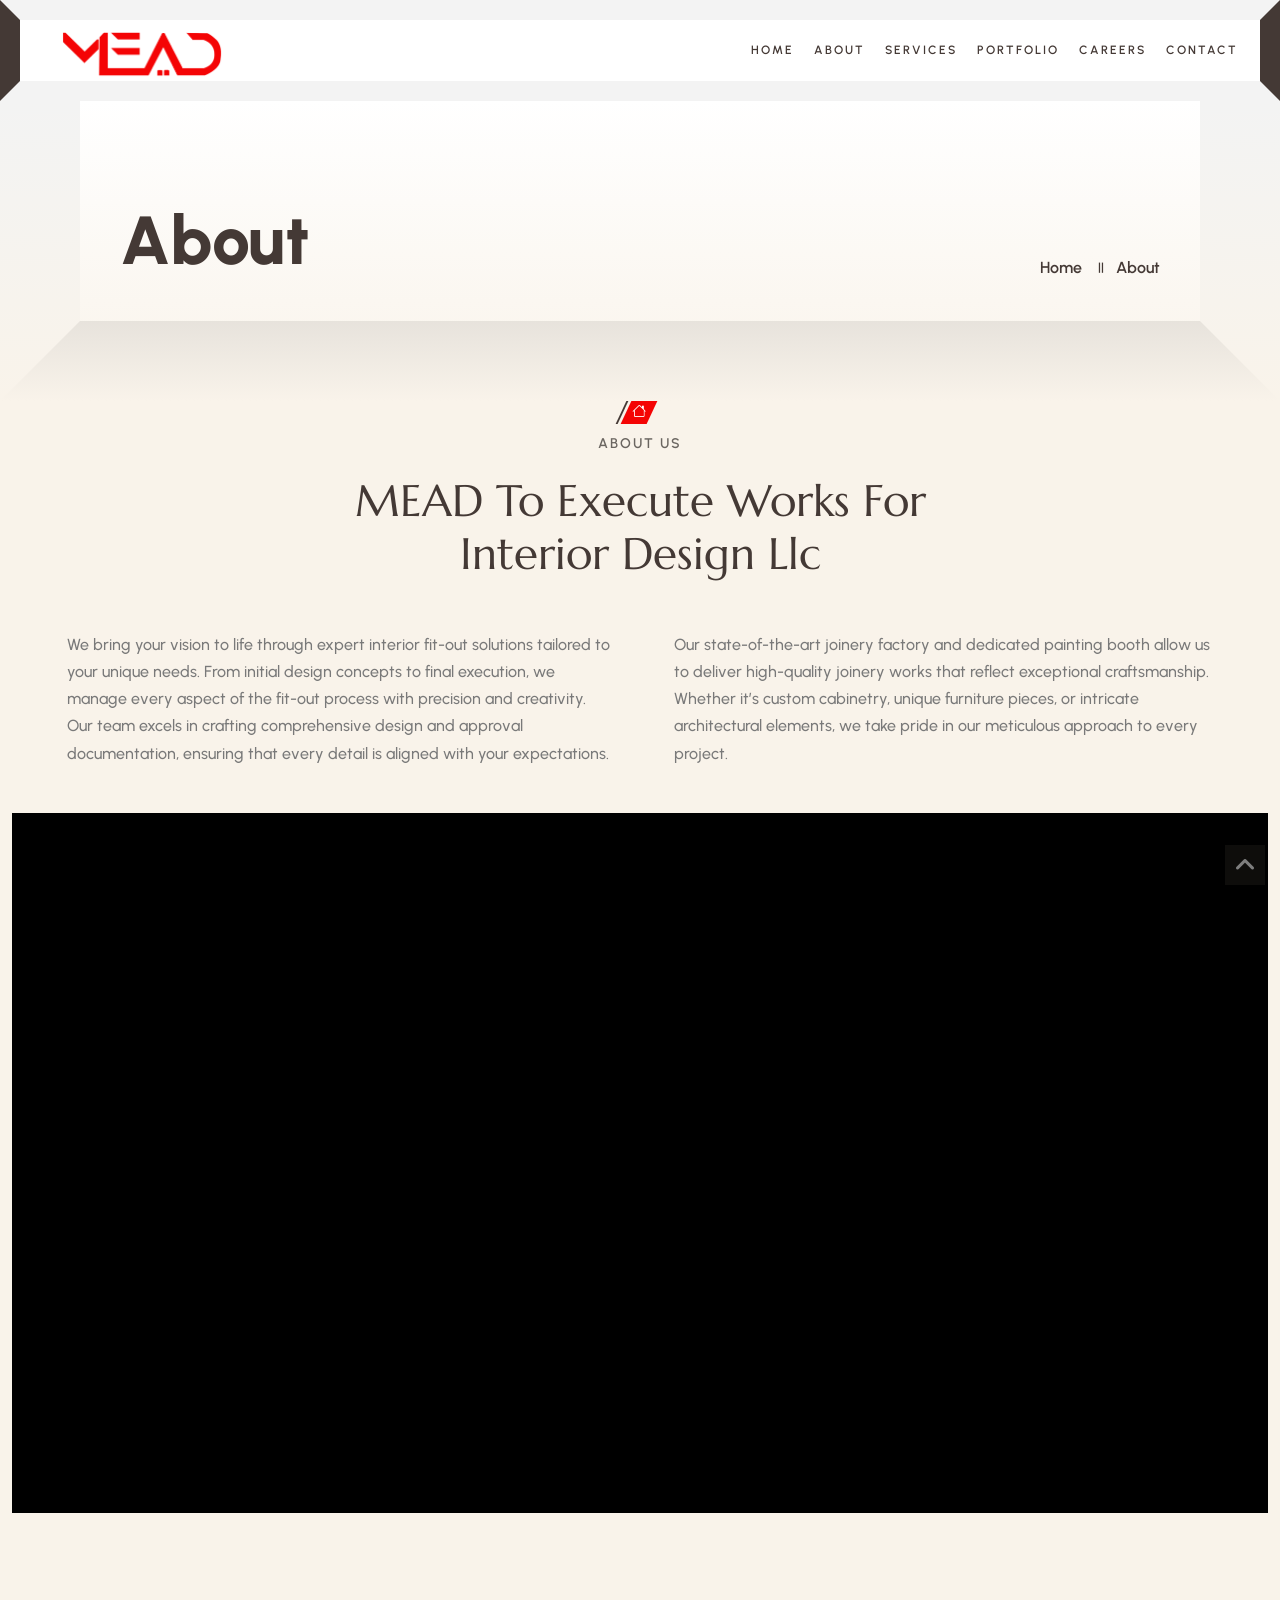
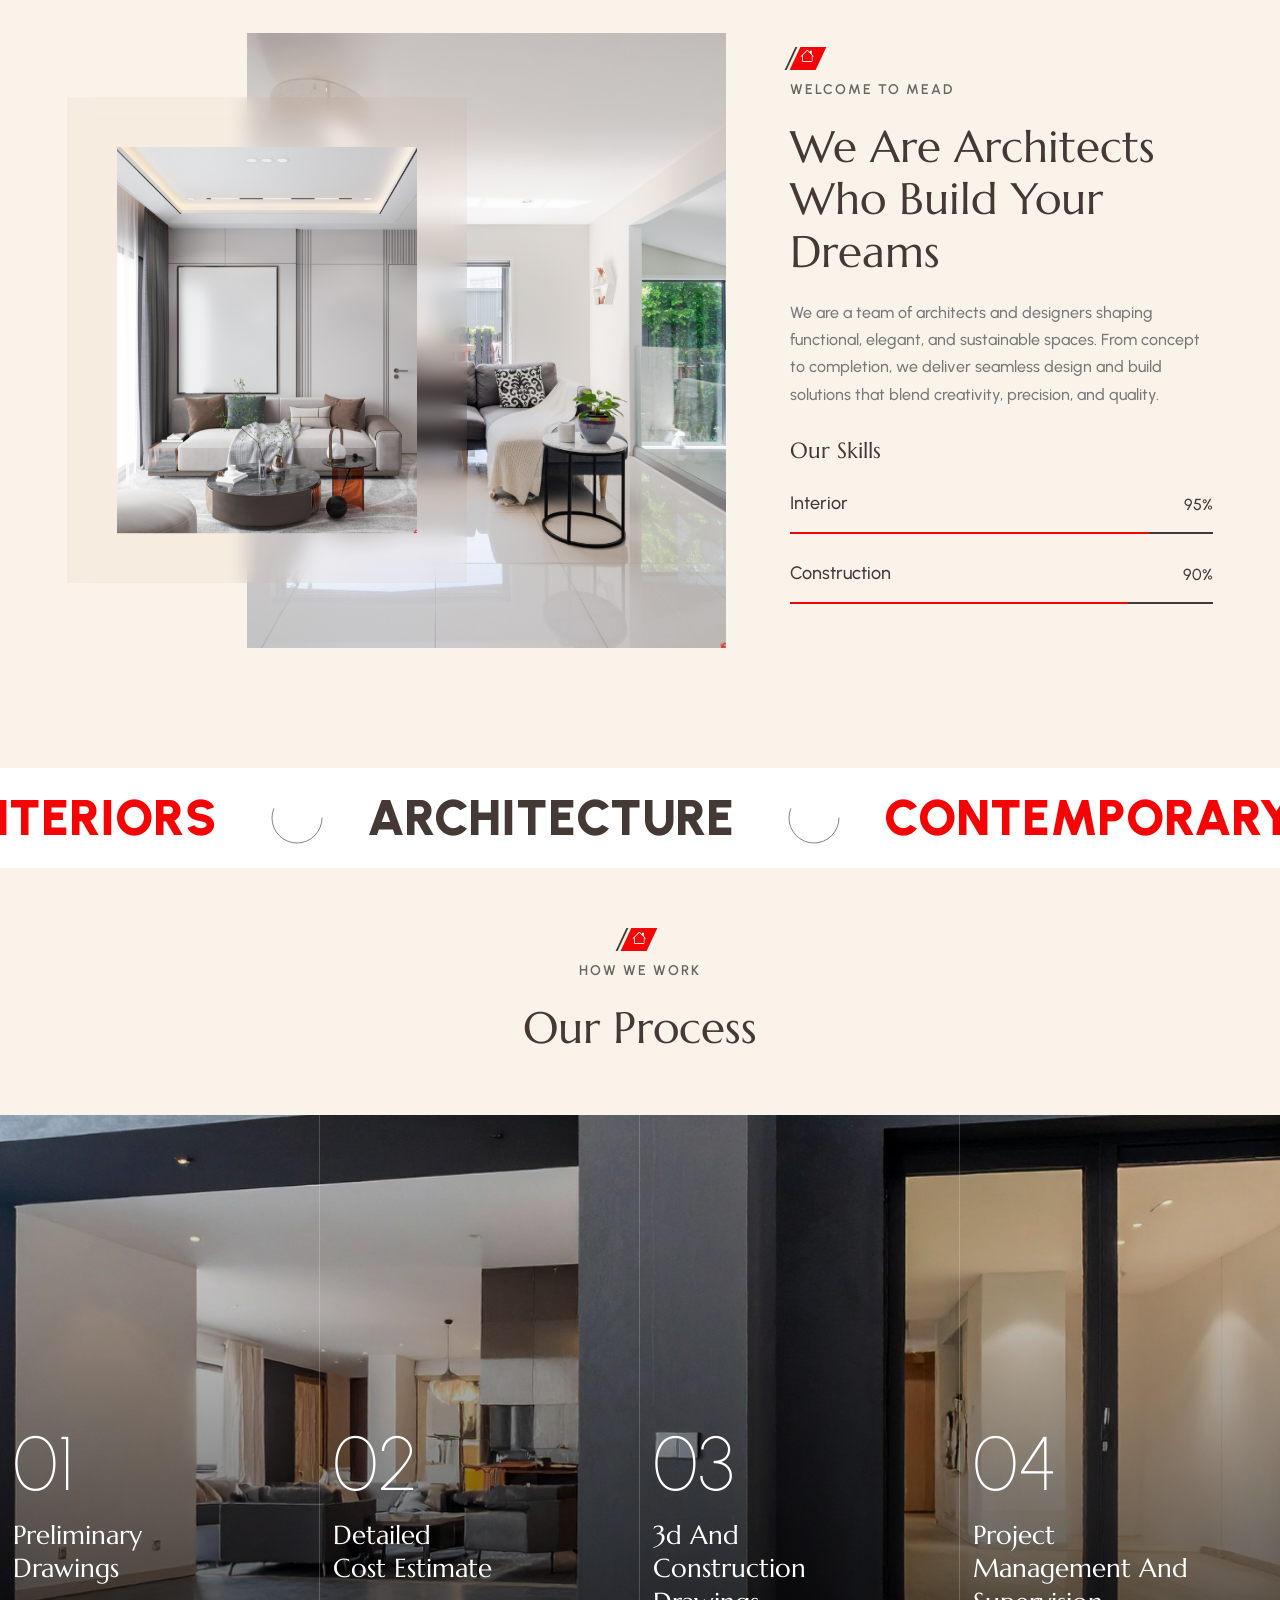
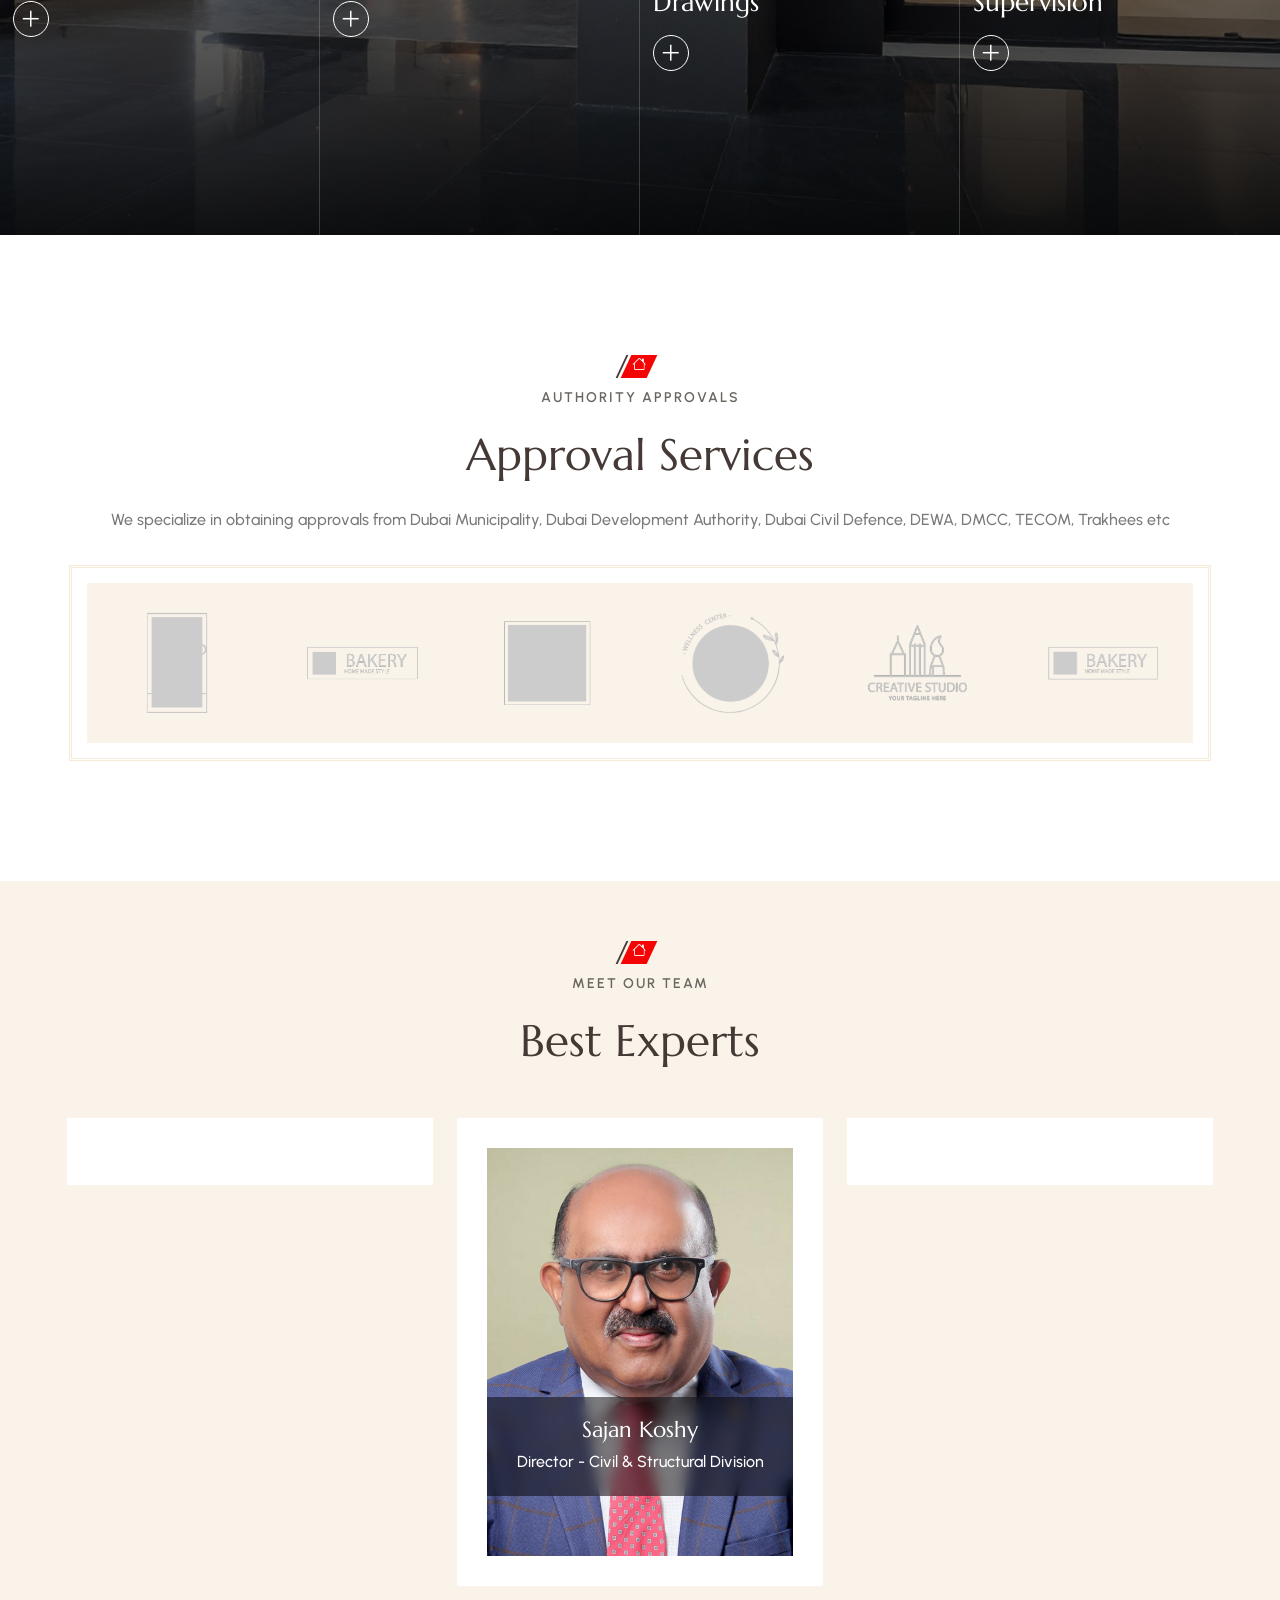
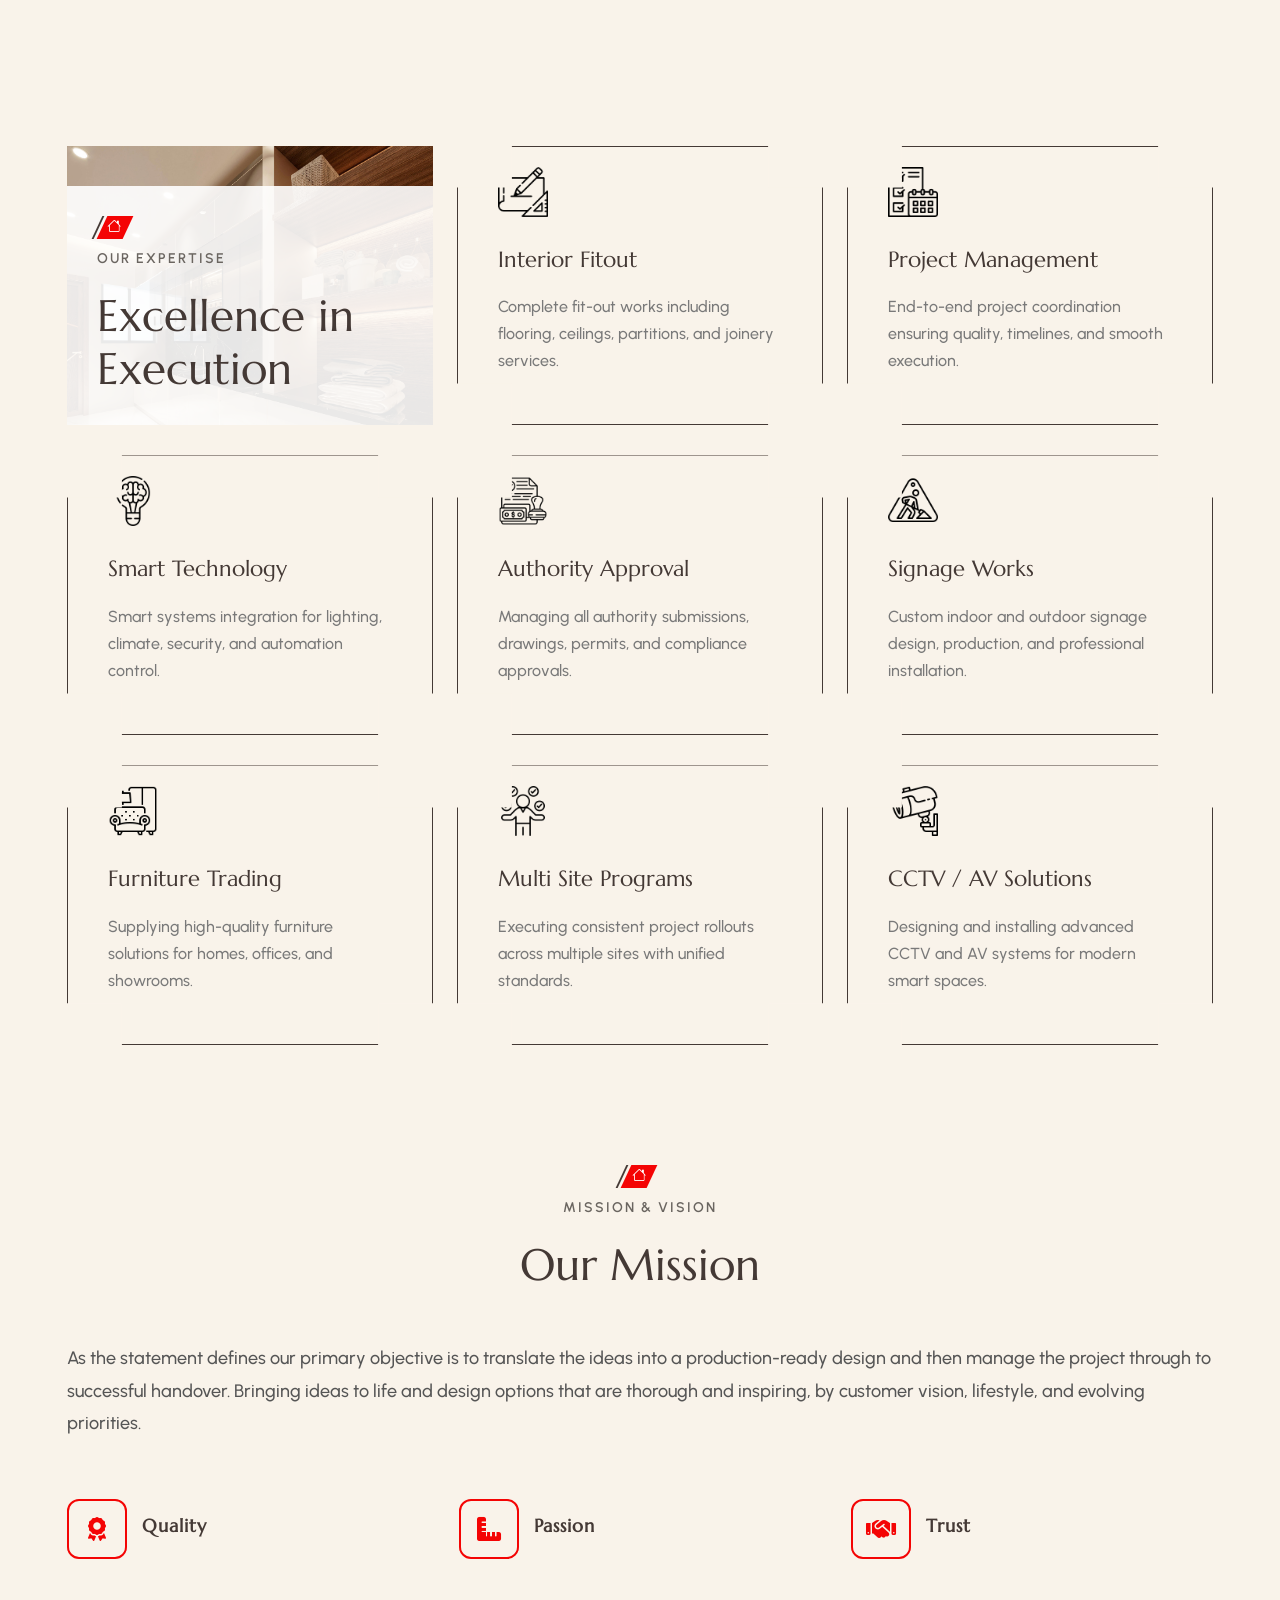
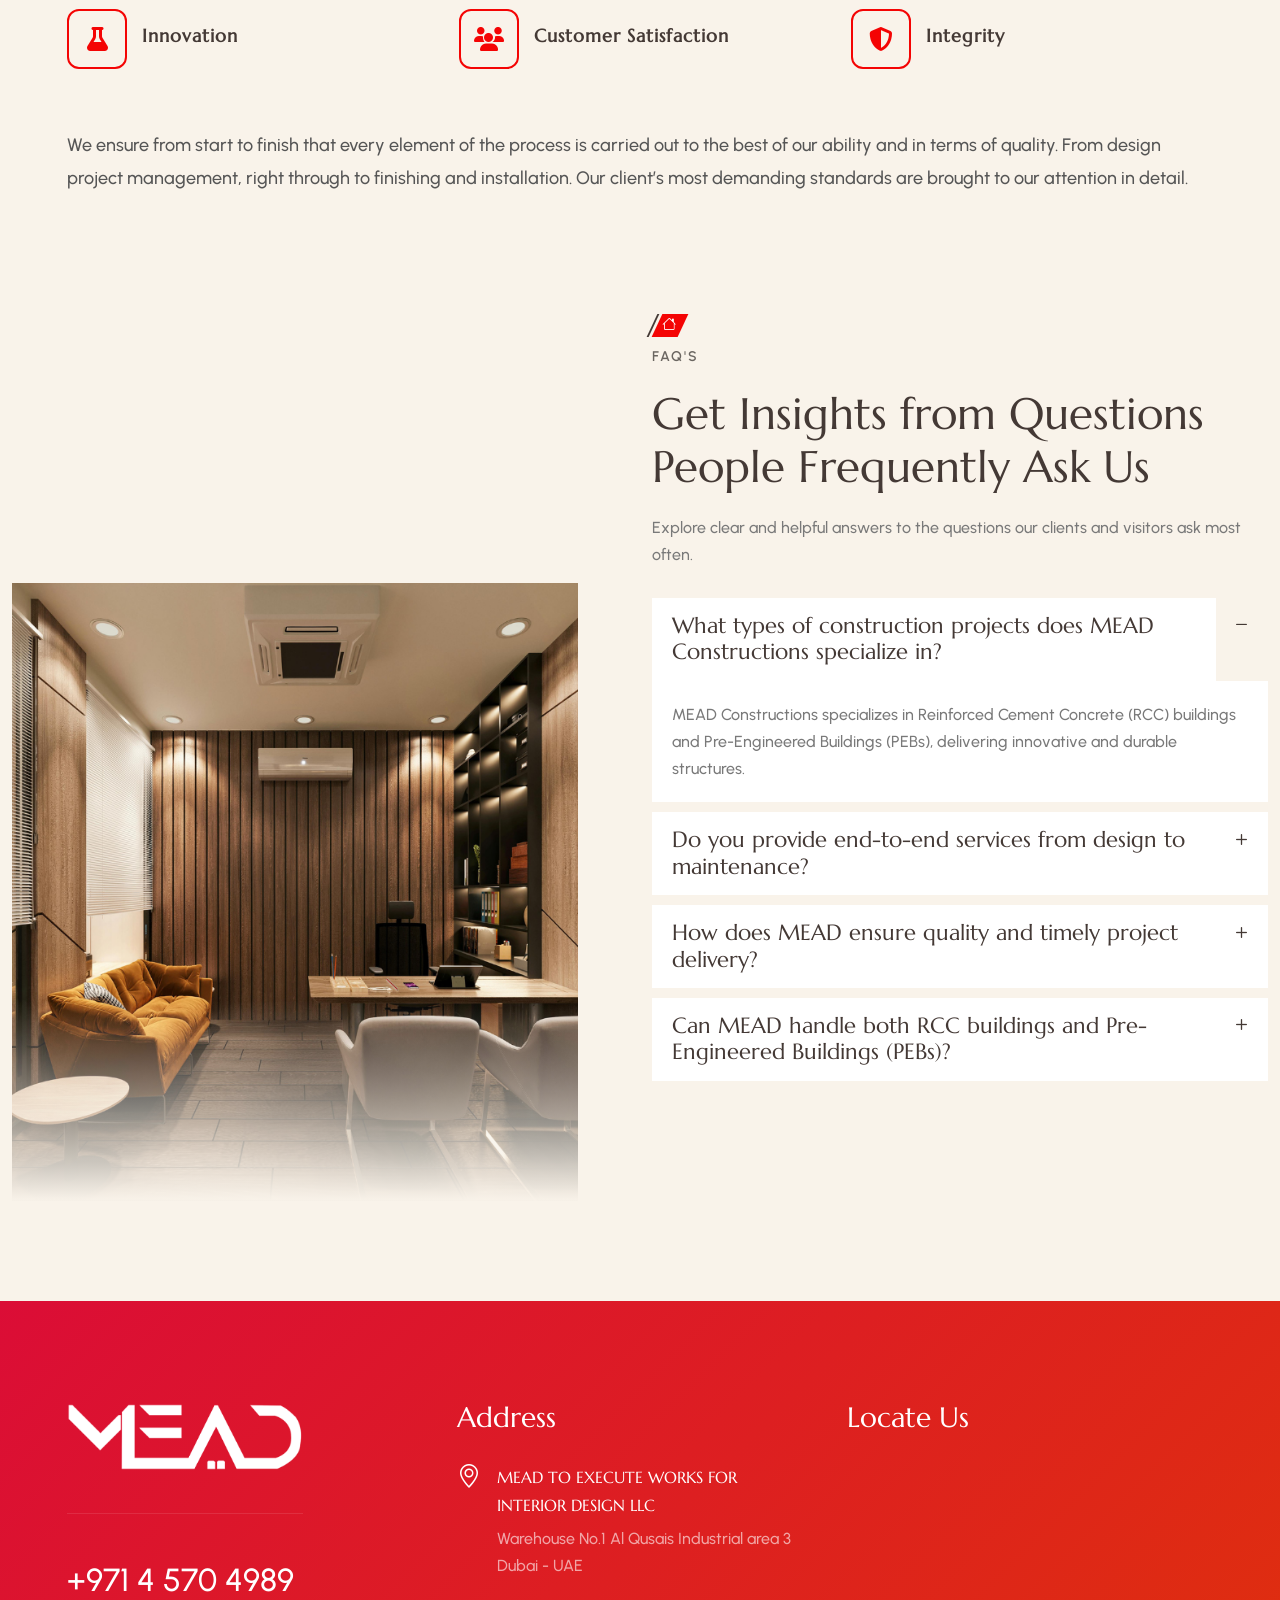
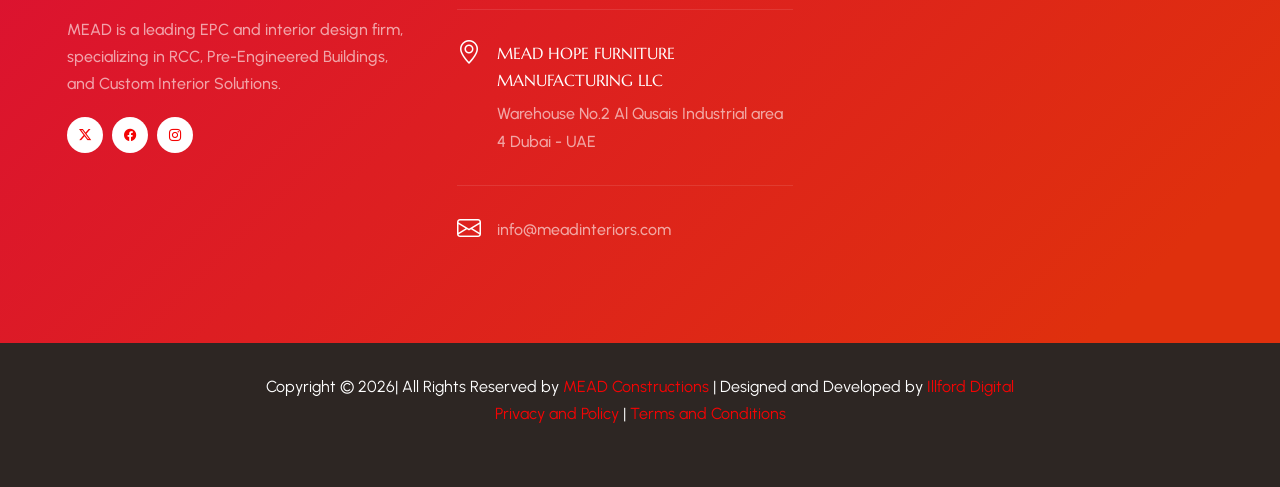
==== commit 0eada1c4: "commit" ====
--- a/about.html
+++ b/about.html
@@ -1664,8 +1664,7 @@
                                             class="bi bi-facebook cursor-scale small"></i></a></li>
                                 <li><a href="https://www.instagram.com"><i
                                             class="bi bi-instagram cursor-scale small"></i></a></li>
-                                <li><a href="https://www.pinterest.com/"><i
-                                            class="bi bi-pinterest cursor-scale small"></i></a></li>
+                               
                             </ul>
 
 
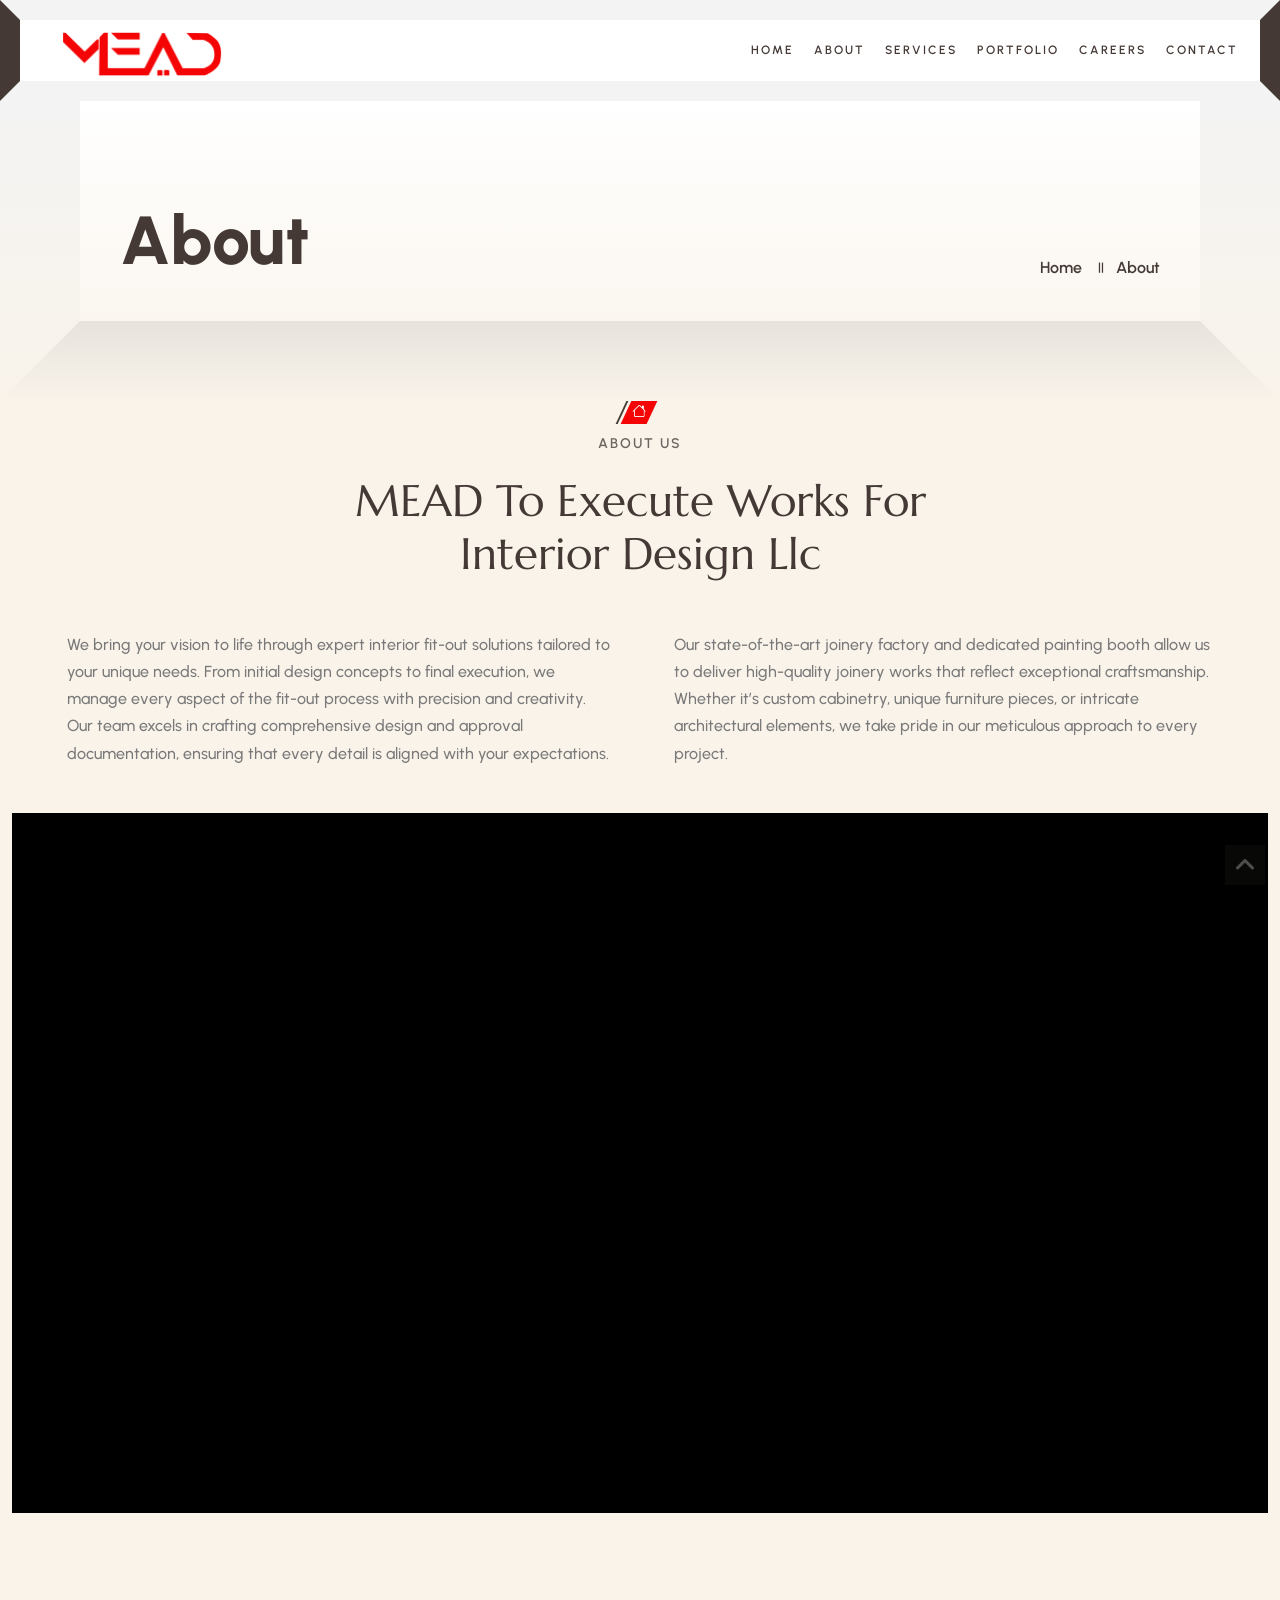
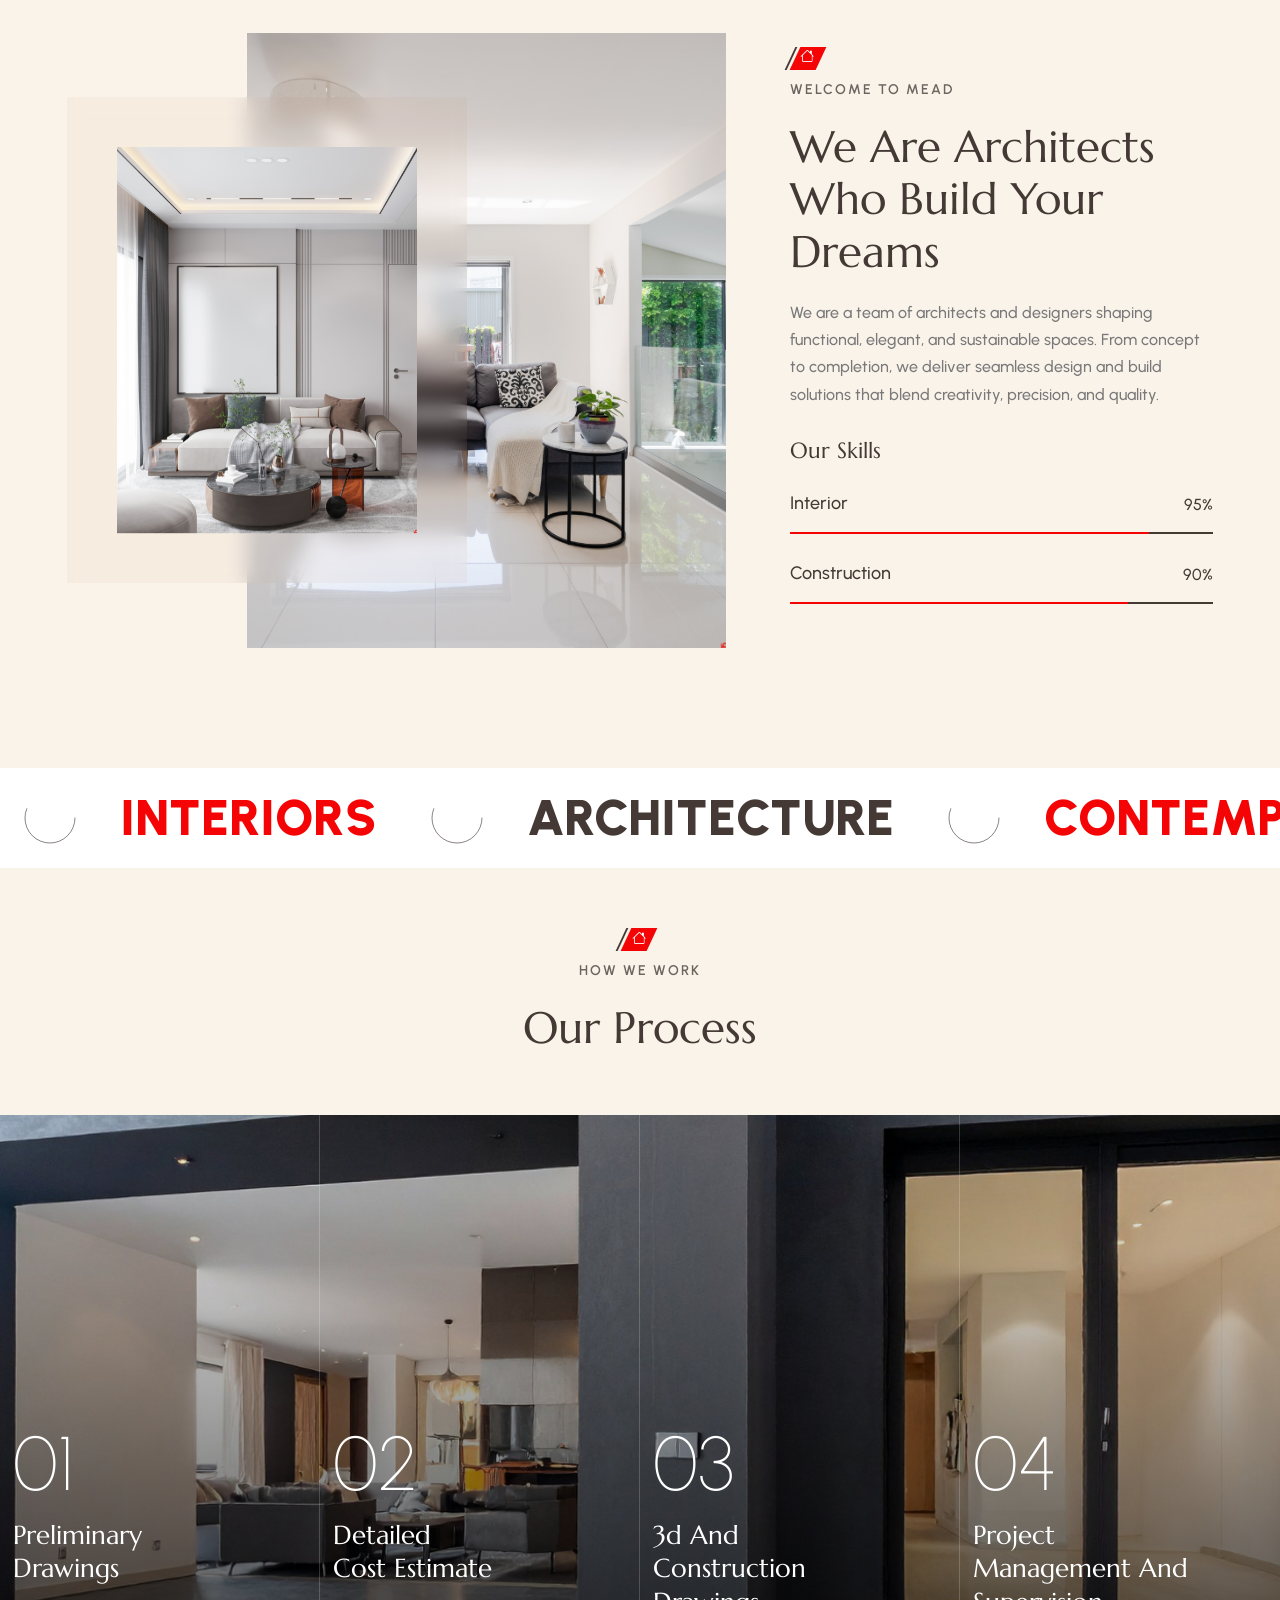
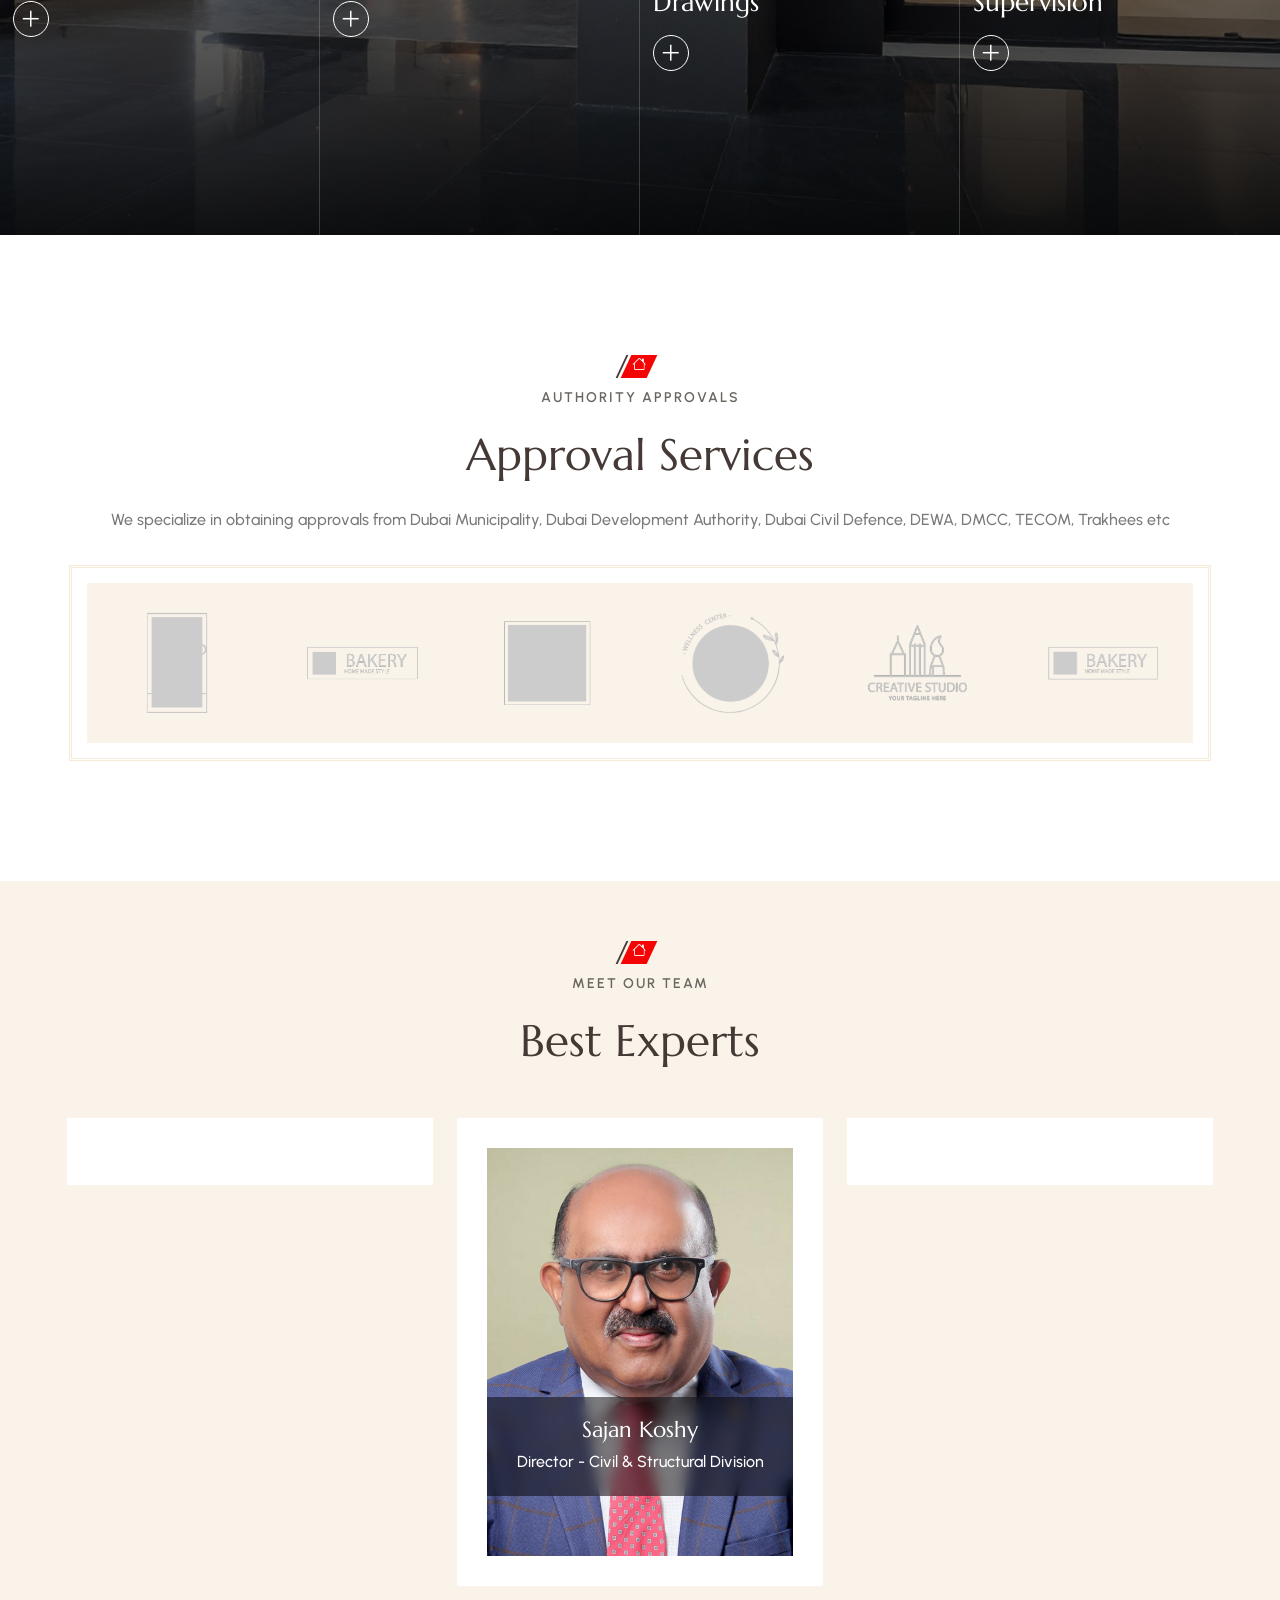
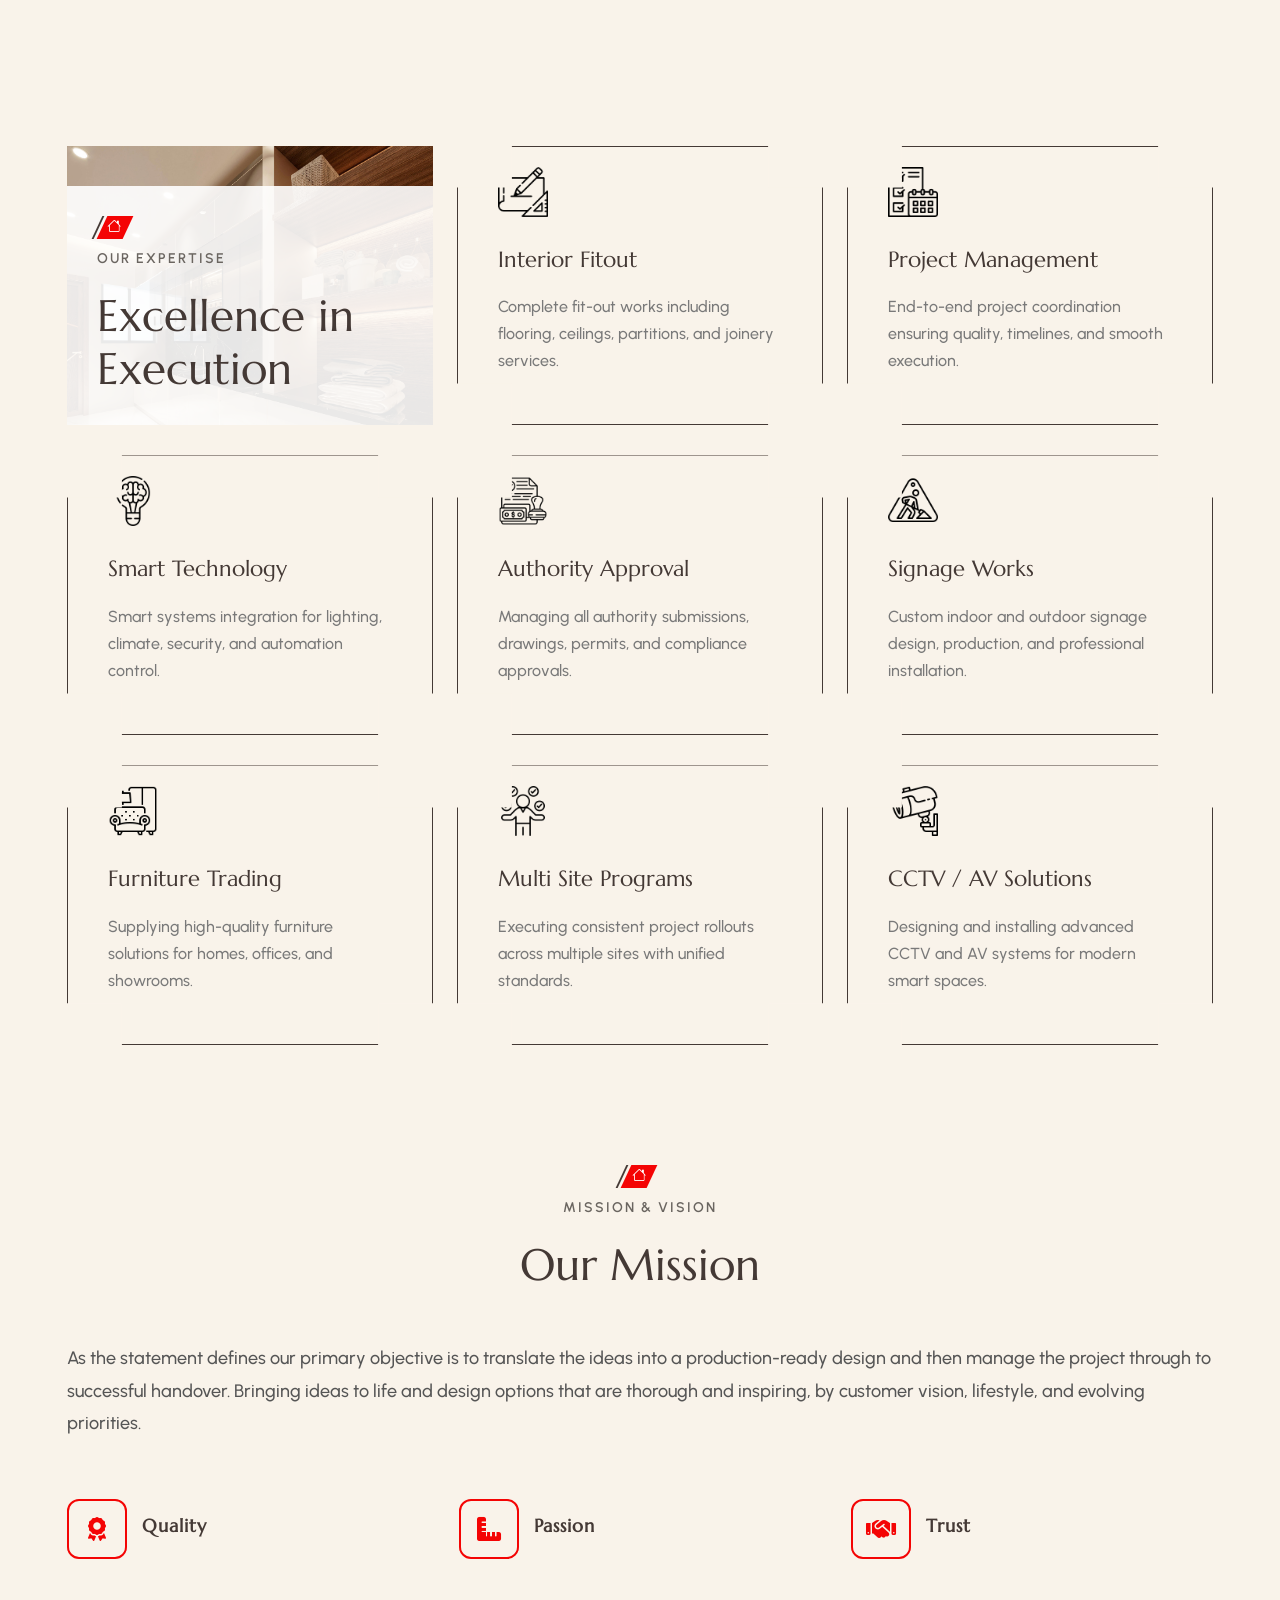
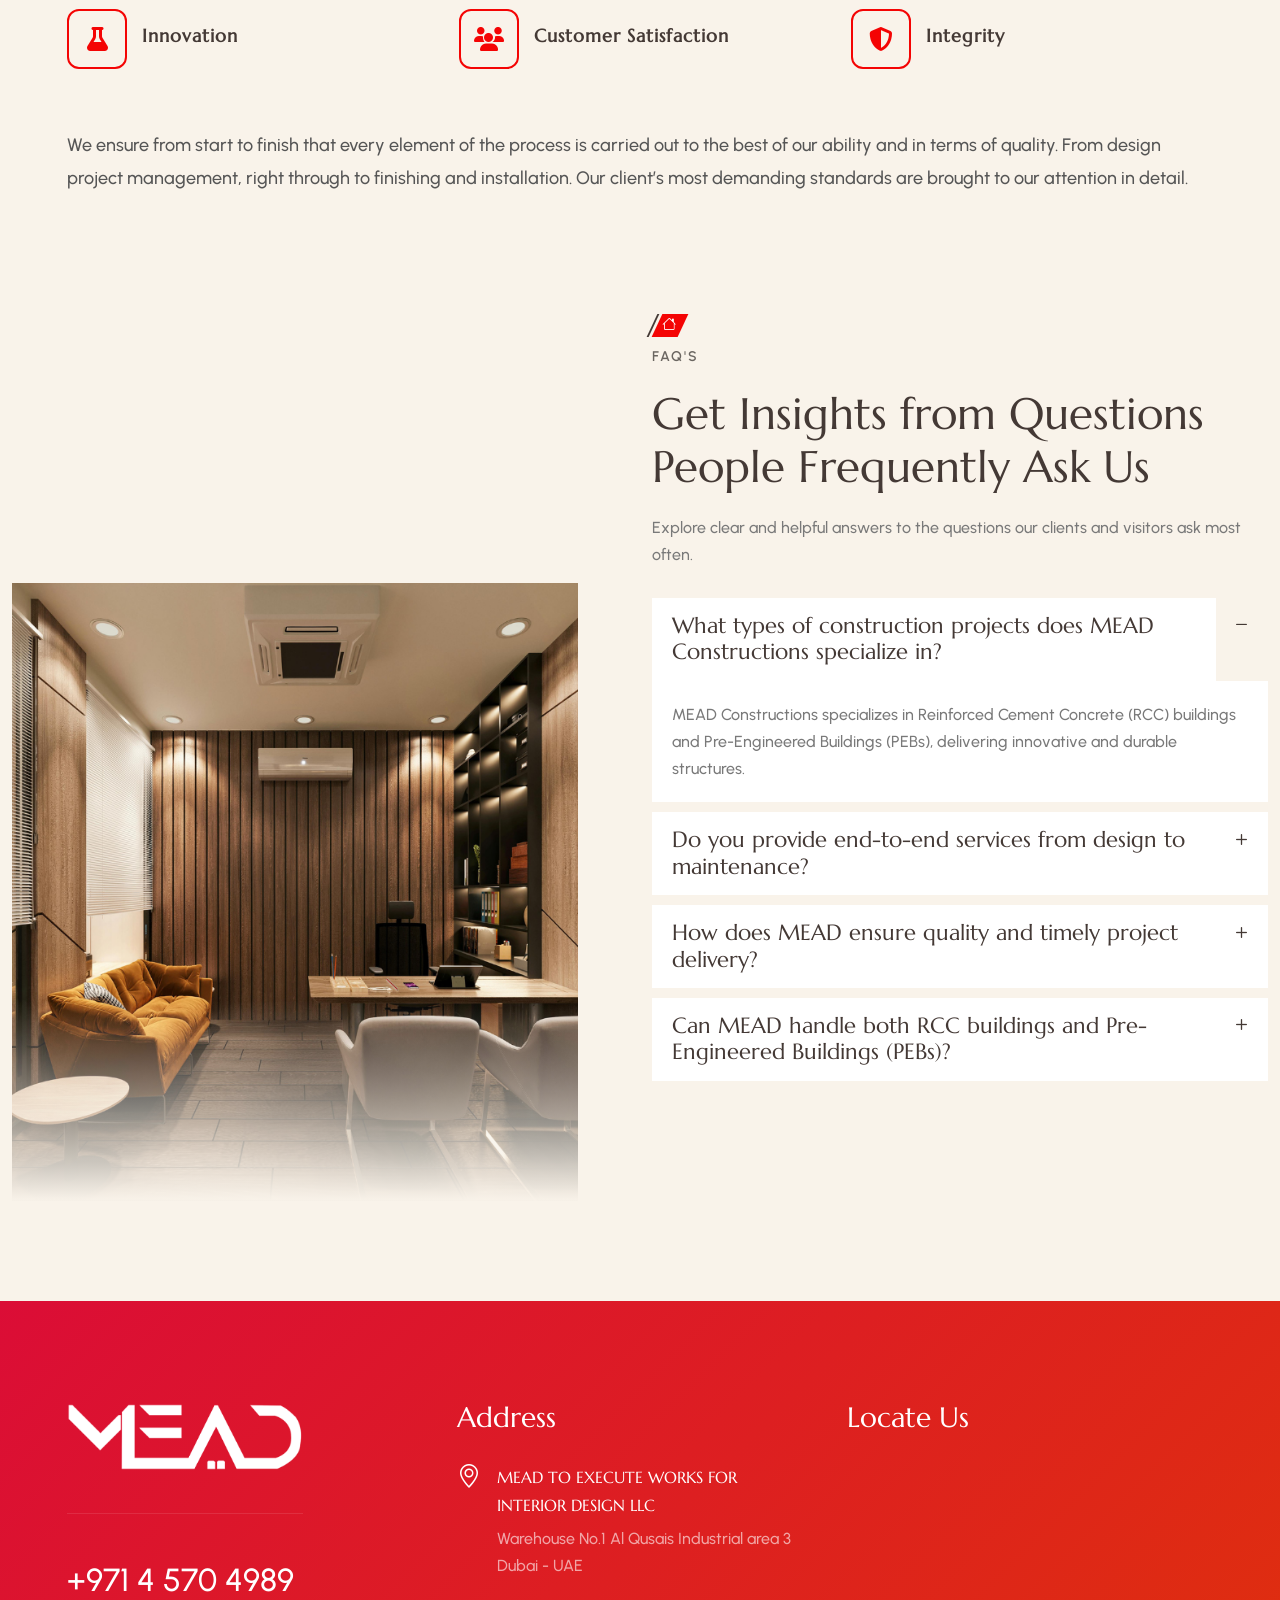
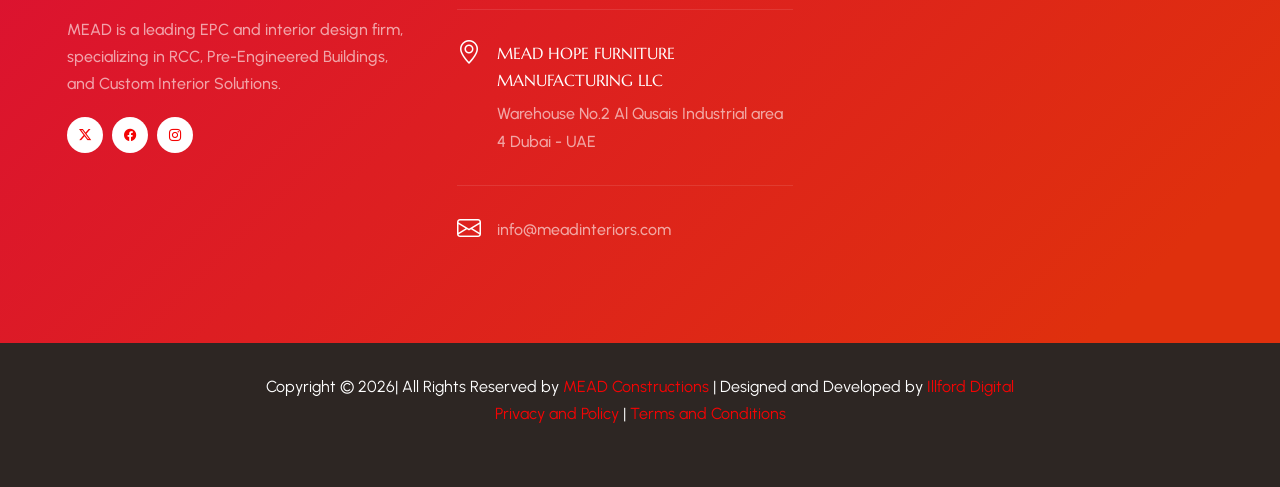
==== commit caa082b2: "commit final" ====
--- a/about.html
+++ b/about.html
@@ -187,7 +187,7 @@
 
 
 
-                                <li><a href="project.html">Portfolio</a></li>
+                                <li><a href="projects.php">Portfolio</a></li>
                                 <li><a href="career.html">Careers</a></li>
                                 
                                 <li><a href="contact.html">Contact</a></li>
--- a/css/style.css
+++ b/css/style.css
@@ -14768,4 +14768,10 @@
 
 .team-effect-hvr2 p.icon-links a:has(.bi-dribbble) {
   display: none;
+}
+
+@media (max-width: 991px) {
+    .twm-slider1-wrap .controls-area {
+        bottom: -12px;
+    }
 }
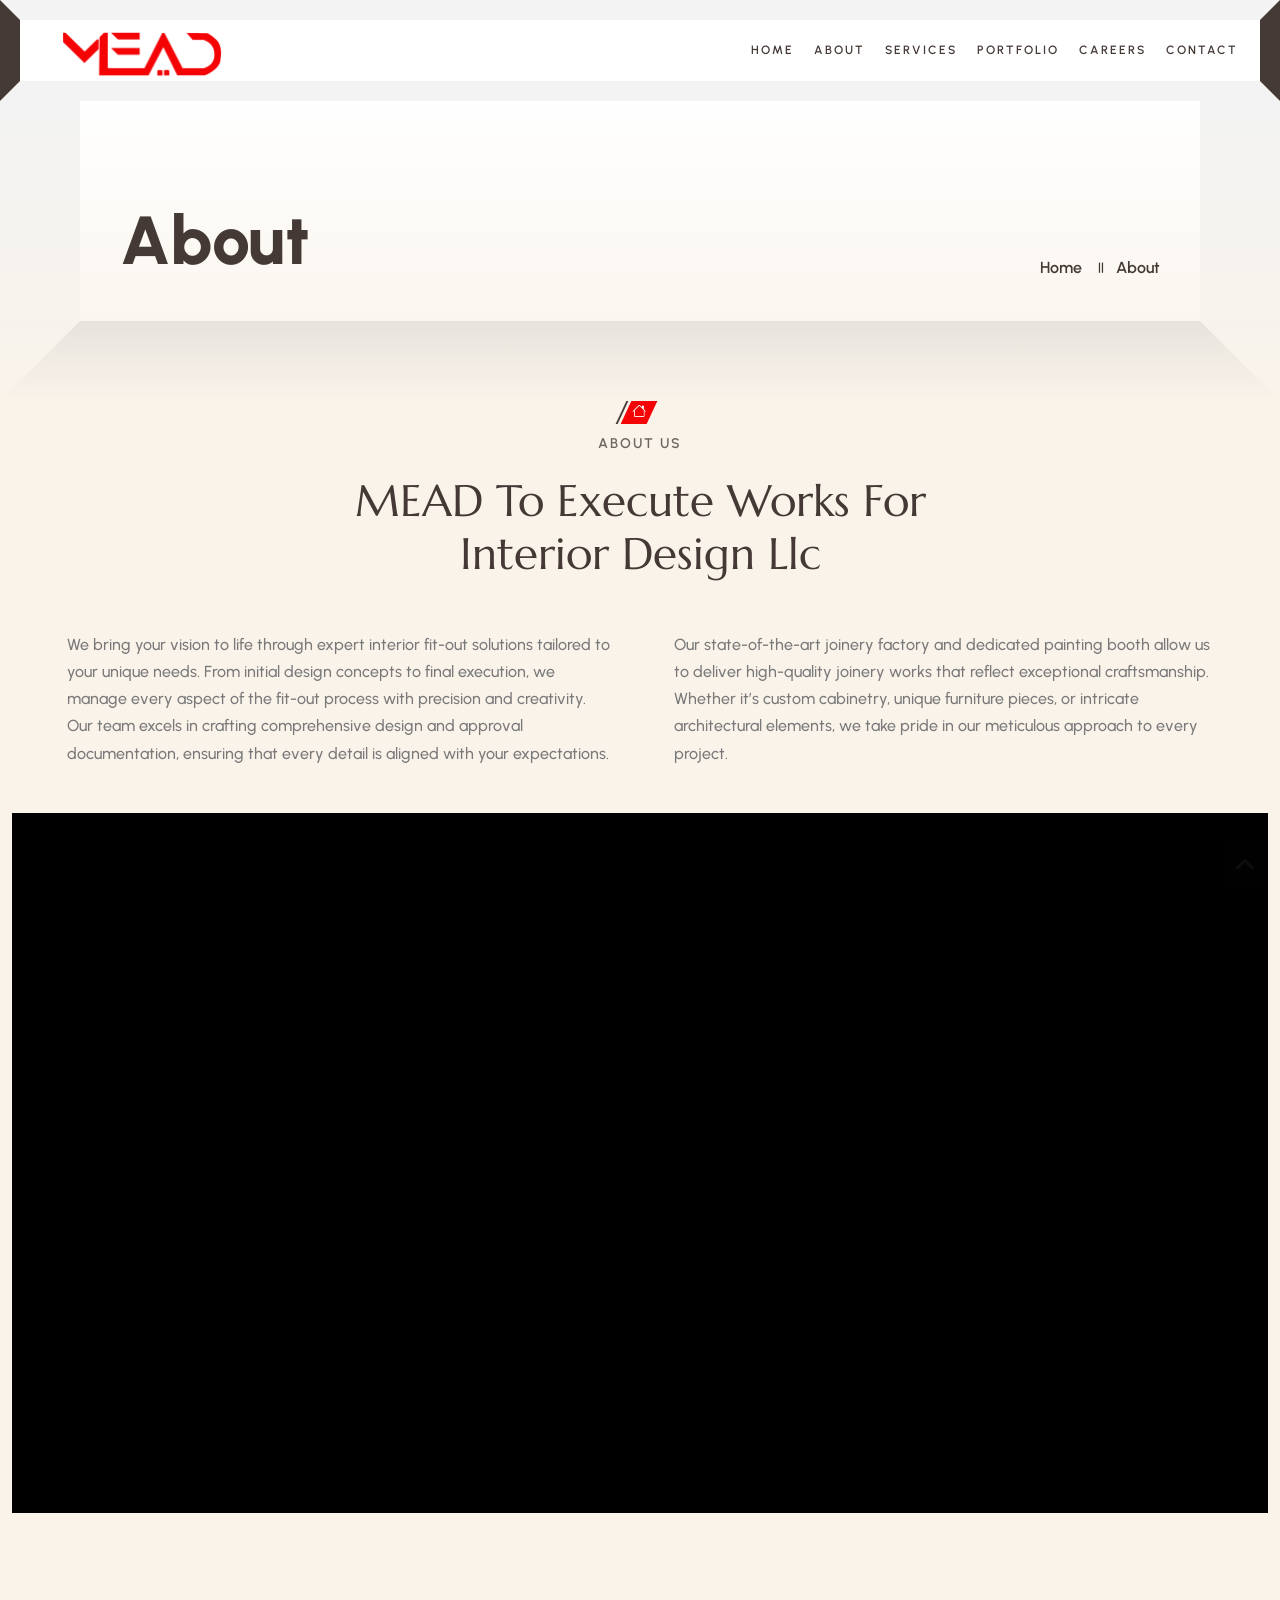
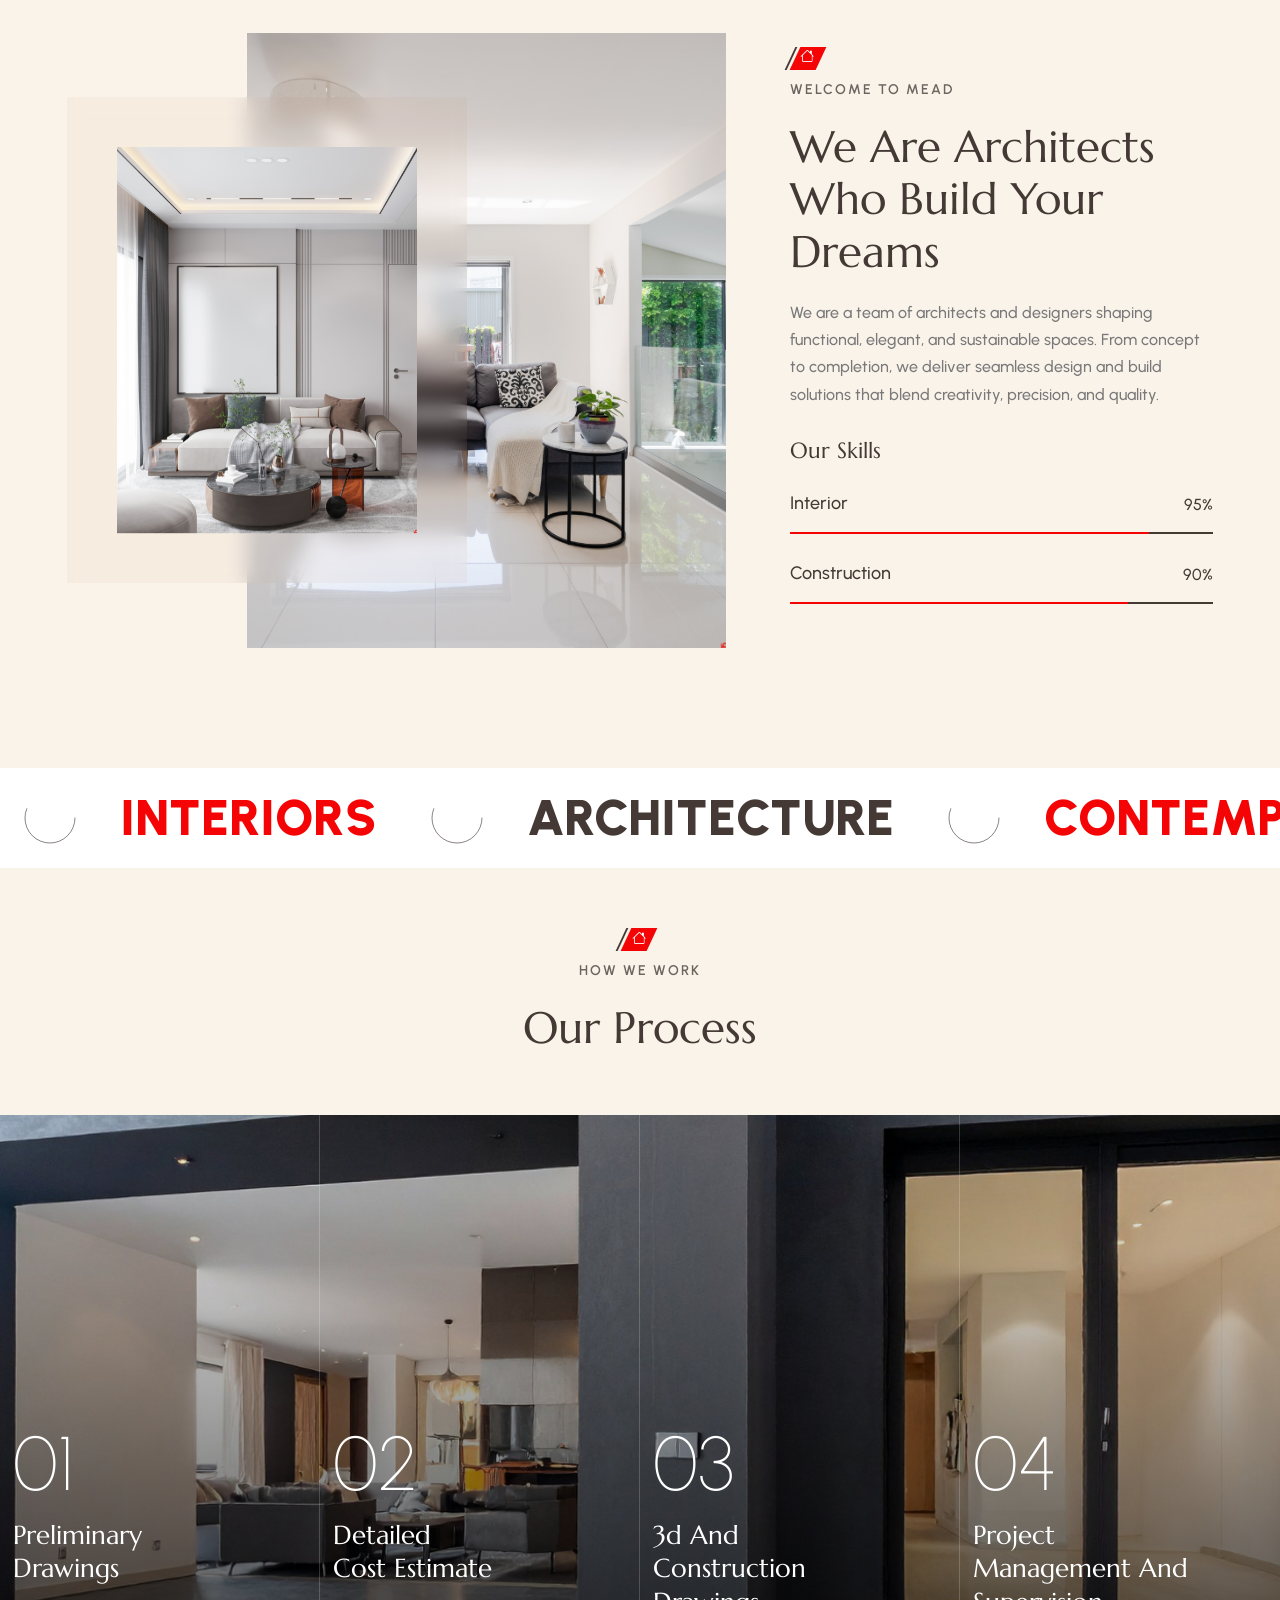
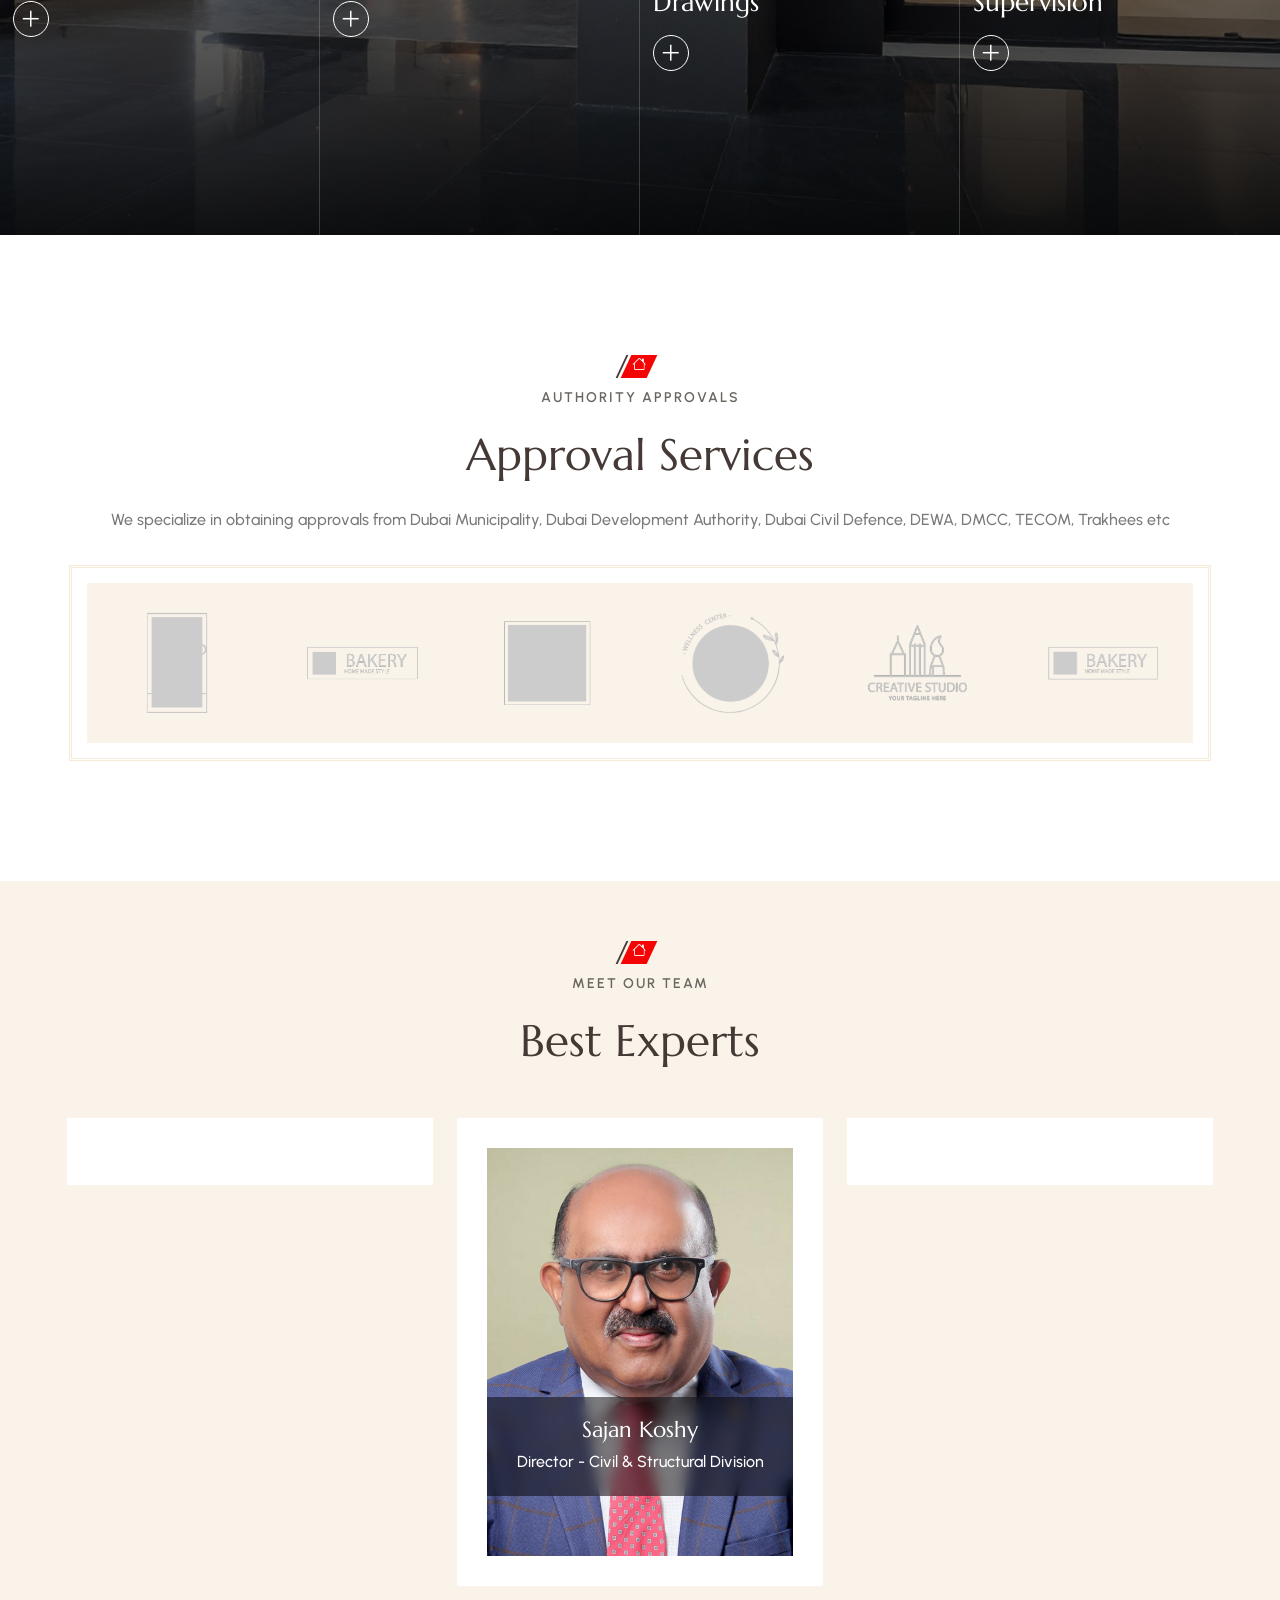
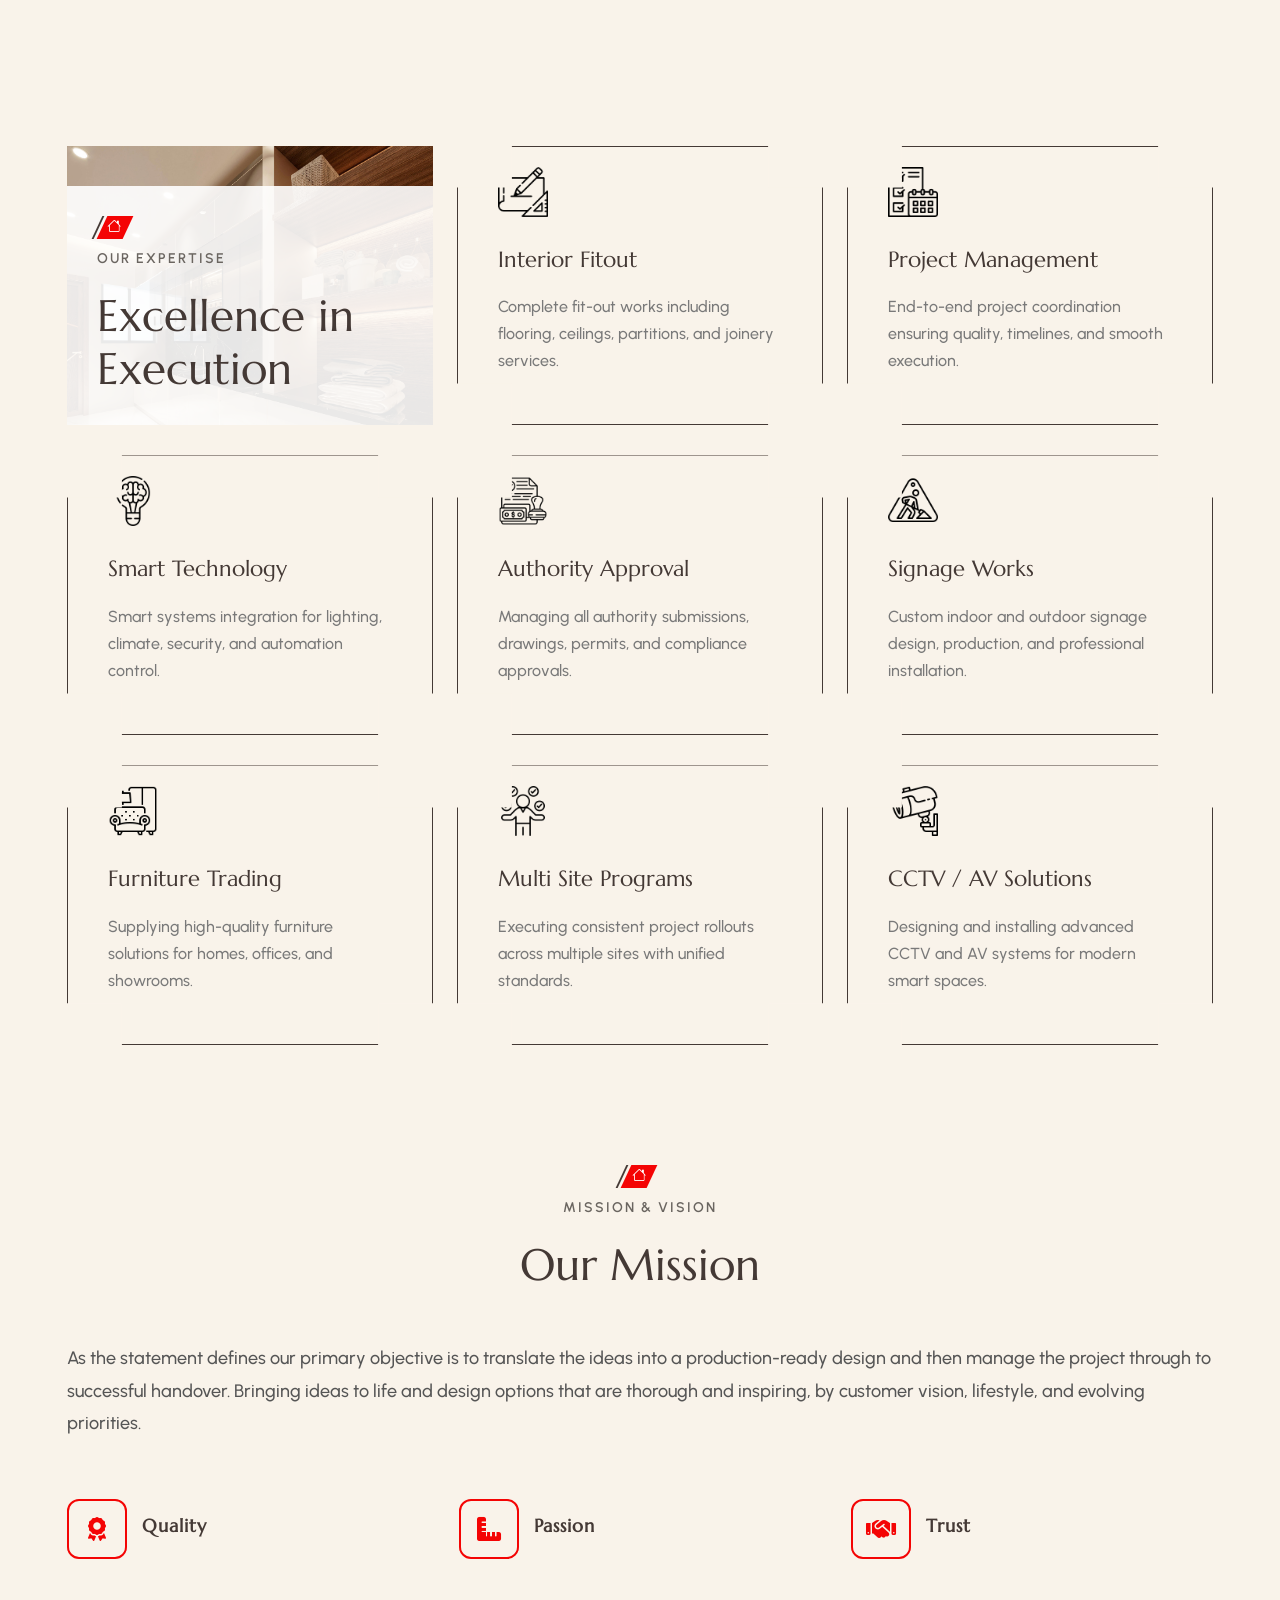
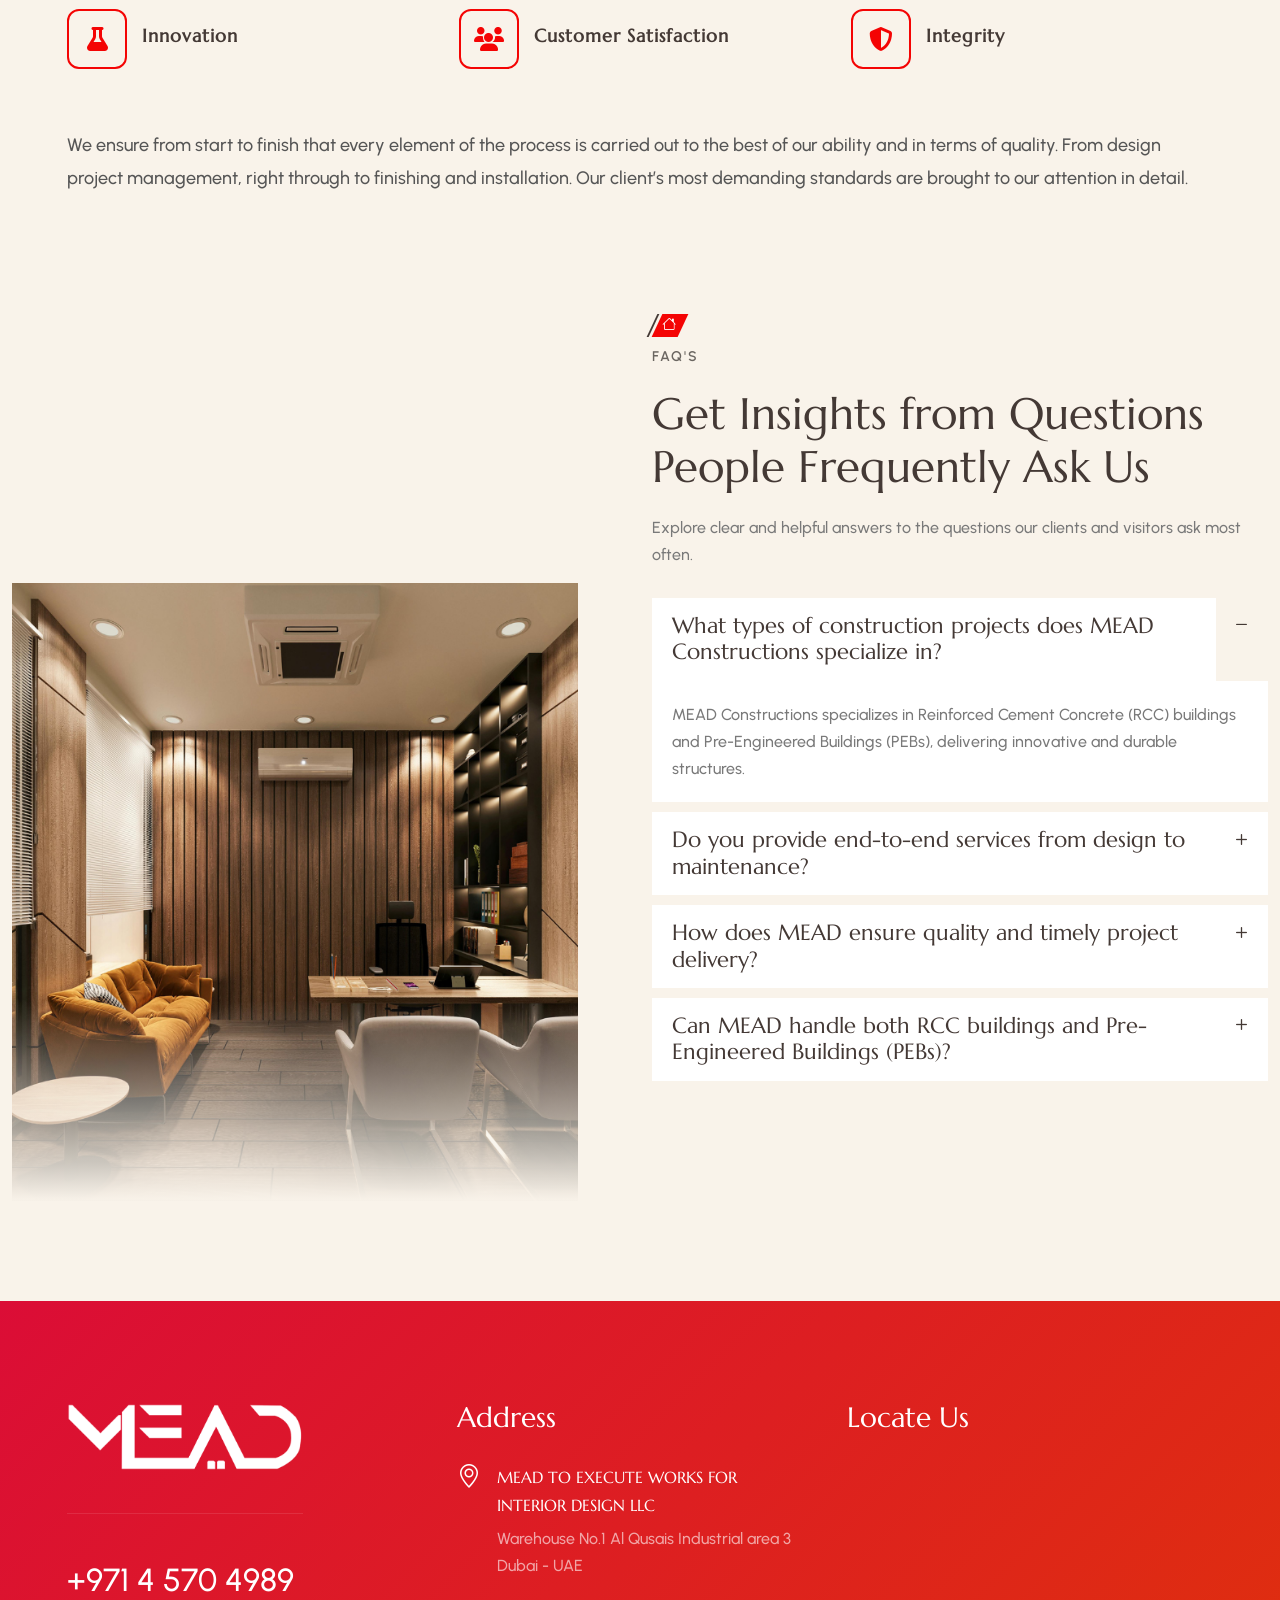
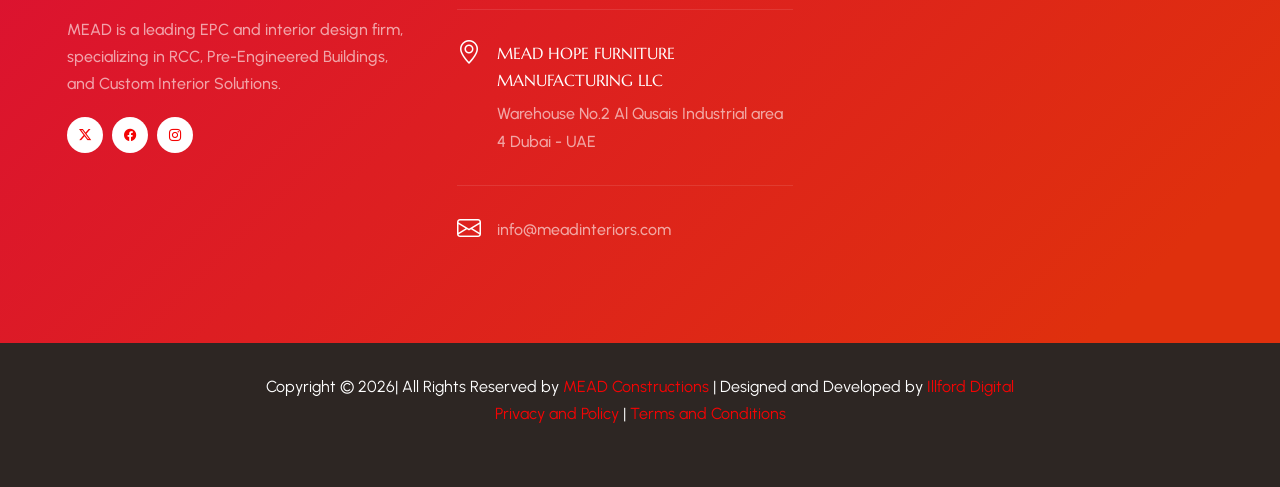
==== commit a1880d59: "commit final" ====
--- a/about.html
+++ b/about.html
@@ -187,7 +187,7 @@
 
 
 
-                                <li><a href="projects.php">Portfolio</a></li>
+                                <li><a href="project.html">Portfolio</a></li>
                                 <li><a href="career.html">Careers</a></li>
                                 
                                 <li><a href="contact.html">Contact</a></li>
